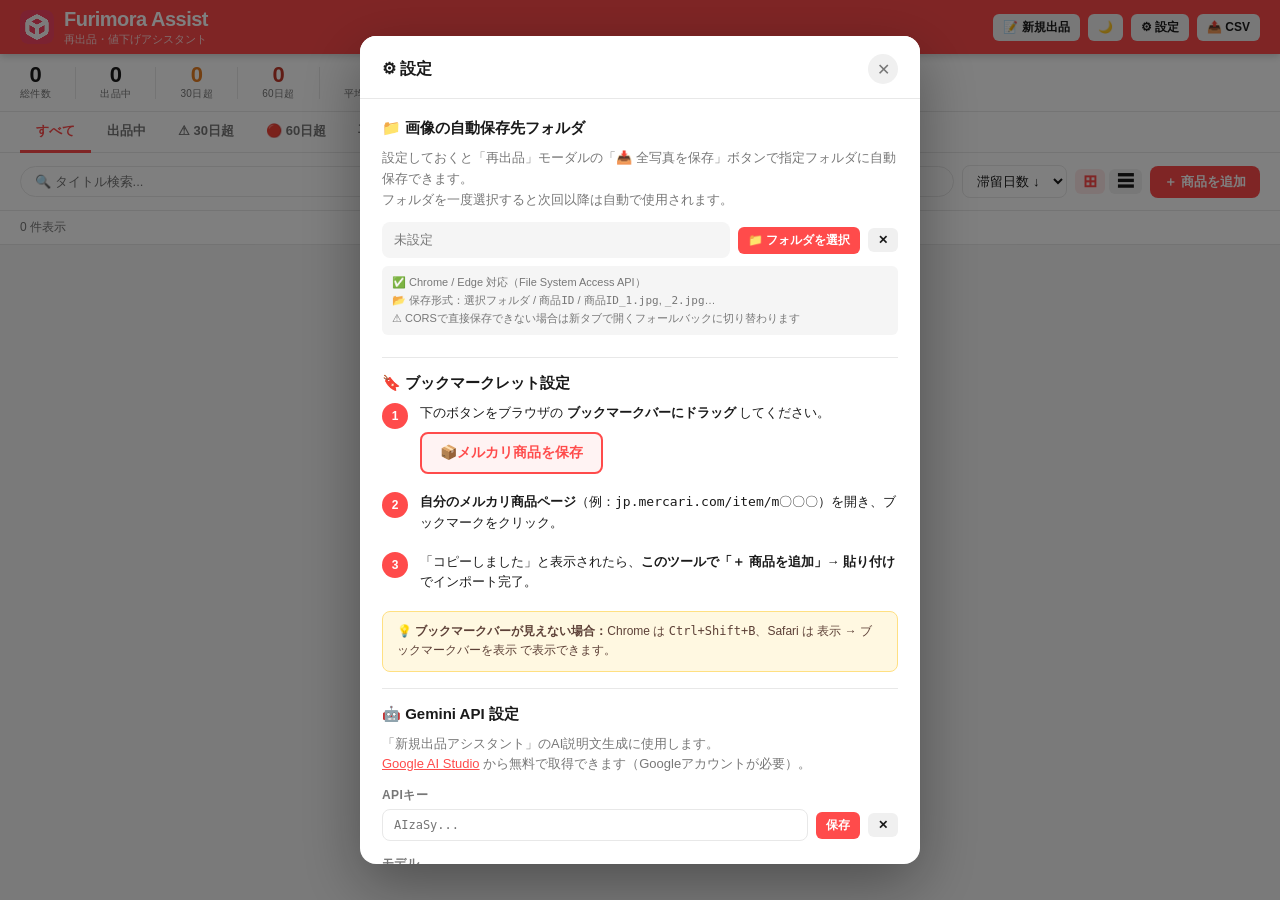
==== index.html @ 97c2056f "初回デプロイ" ====
<!DOCTYPE html>
<html lang="ja">
<head>
<meta charset="UTF-8">
<meta name="viewport" content="width=device-width, initial-scale=1.0">
<link rel="manifest" href="manifest.json">
<meta name="theme-color" content="#E94141">
<meta name="apple-mobile-web-app-capable" content="yes">
<meta name="apple-mobile-web-app-status-bar-style" content="black-translucent">
<meta name="apple-mobile-web-app-title" content="フリモラ">
<link rel="apple-touch-icon" href="icons/icon-192.png">
<title>Furimora Assist | 再出品・値下げアシスタント</title>
<link rel="icon" href="[data-uri]">
<style>
:root {
  --primary: #FF4B4B;
  --primary-dark: #D93636;
  --bg: #F5F5F5;
  --card-bg: #FFFFFF;
  --text: #1A1A1A;
  --text-muted: #777;
  --border: #E8E8E8;
  --success: #27AE60;
  --warning: #E67E22;
  --danger: #C0392B;
  --info: #2980B9;
}
*, *::before, *::after { box-sizing: border-box; margin: 0; padding: 0; }
body {
  font-family: -apple-system, BlinkMacSystemFont, 'Segoe UI', 'Hiragino Sans', 'Noto Sans JP', sans-serif;
  background: var(--bg);
  color: var(--text);
  min-height: 100vh;
  font-size: 14px;
}

/* ── Header ── */
.header {
  background: var(--primary);
  color: white;
  height: 54px;
  padding: 0 20px;
  display: flex;
  align-items: center;
  justify-content: space-between;
  position: sticky;
  top: 0;
  z-index: 100;
  box-shadow: 0 2px 8px rgba(0,0,0,0.2);
}
.header-left { display: flex; align-items: center; gap: 10px; }
.header-logo { font-size: 20px; font-weight: 900; letter-spacing: -0.5px; }
.header-sub { font-size: 11px; opacity: 0.8; margin-top: 1px; }
.header-right { display: flex; gap: 8px; }

/* ── Stats bar ── */
.stats-bar {
  background: white;
  border-bottom: 1px solid var(--border);
  padding: 10px 20px;
  display: flex;
  gap: 24px;
  flex-wrap: wrap;
  align-items: center;
}
.stat { display: flex; flex-direction: column; align-items: center; gap: 1px; }
.stat-val { font-size: 22px; font-weight: 800; line-height: 1; }
.stat-val.ok { color: var(--text); }
.stat-val.warn { color: var(--warning); }
.stat-val.danger { color: var(--danger); }
.stat-lbl { font-size: 10px; color: var(--text-muted); text-transform: uppercase; letter-spacing: 0.4px; }
.stats-divider { width: 1px; height: 32px; background: var(--border); }

/* ── Toolbar ── */
.toolbar {
  padding: 12px 20px;
  display: flex;
  gap: 8px;
  flex-wrap: wrap;
  align-items: center;
  background: white;
  border-bottom: 1px solid var(--border);
}
.search-input {
  flex: 1;
  min-width: 180px;
  padding: 7px 14px;
  border: 1px solid var(--border);
  border-radius: 20px;
  font-size: 13px;
  outline: none;
  transition: border-color 0.2s;
}
.search-input:focus { border-color: var(--primary); }
select.filter {
  padding: 7px 10px;
  border: 1px solid var(--border);
  border-radius: 8px;
  font-size: 13px;
  background: white;
  cursor: pointer;
  outline: none;
  color: var(--text);
}

/* ── Buttons ── */
.btn {
  padding: 7px 14px;
  border: none;
  border-radius: 8px;
  font-size: 13px;
  font-weight: 600;
  cursor: pointer;
  display: inline-flex;
  align-items: center;
  gap: 5px;
  transition: opacity 0.15s, transform 0.1s;
  white-space: nowrap;
}
.btn:active { transform: scale(0.97); }
.btn-primary { background: var(--primary); color: white; }
.btn-primary:hover { background: var(--primary-dark); }
.btn-ghost { background: #F0F0F0; color: var(--text); }
.btn-ghost:hover { background: #E4E4E4; }
.btn-success { background: var(--success); color: white; }
.btn-warning { background: var(--warning); color: white; }
.btn-sm { padding: 5px 10px; font-size: 12px; border-radius: 6px; }
.btn-xs { padding: 3px 8px; font-size: 11px; border-radius: 5px; }

/* ── Grid ── */
.items-wrap { padding: 16px 20px; }
.items-grid {
  display: grid;
  grid-template-columns: repeat(auto-fill, minmax(300px, 1fr));
  gap: 14px;
}

/* ── Card ── */
.card {
  background: white;
  border-radius: 12px;
  border: 1px solid var(--border);
  overflow: hidden;
  transition: box-shadow 0.2s, transform 0.15s;
}
.card:hover { box-shadow: 0 4px 18px rgba(0,0,0,0.1); transform: translateY(-2px); }
.card.stale-30 { border-left: 4px solid var(--warning); }
.card.stale-60 { border-left: 4px solid var(--danger); }
.card.sold { opacity: 0.55; }

.card-thumb {
  width: 100%;
  height: 130px;
  object-fit: cover;
  display: block;
  background: #EEE;
}
.card-thumb-placeholder {
  width: 100%;
  height: 130px;
  display: flex;
  align-items: center;
  justify-content: center;
  font-size: 36px;
  background: linear-gradient(135deg,#F5F5F5,#E8E8E8);
  color: #CCC;
}
.card-body { padding: 12px 14px; }
.card-title {
  font-size: 13px;
  font-weight: 700;
  line-height: 1.45;
  margin-bottom: 8px;
  display: -webkit-box;
  -webkit-line-clamp: 2;
  -webkit-box-orient: vertical;
  overflow: hidden;
}
.card-row { display: flex; align-items: center; gap: 6px; margin-bottom: 6px; }
.card-price { font-size: 20px; font-weight: 800; color: var(--primary); }
.card-orig-price { font-size: 11px; color: var(--text-muted); text-decoration: line-through; }
.card-price-drop {
  font-size: 11px;
  background: #FFF0F0;
  color: var(--primary);
  padding: 1px 6px;
  border-radius: 4px;
  font-weight: 600;
}
.days-badge {
  margin-left: auto;
  font-size: 11px;
  padding: 2px 8px;
  border-radius: 10px;
  font-weight: 600;
  background: #F0F0F0;
  color: var(--text-muted);
}
.days-badge.warn { background: #FFF3E0; color: var(--warning); }
.days-badge.danger { background: #FFEBEE; color: var(--danger); }

.card-tags { display: flex; gap: 5px; flex-wrap: wrap; margin-bottom: 10px; }
.tag {
  font-size: 10px;
  padding: 2px 7px;
  border-radius: 4px;
  font-weight: 600;
  max-width: 130px;
  overflow: hidden;
  text-overflow: ellipsis;
  white-space: nowrap;
}
.tag-cat { background: #EEF2FF; color: #4338CA; }
.tag-cond { background: #F0FDF4; color: #166534; }
.tag-relist { background: #FFF7ED; color: #C2410C; }
.tag-sold { background: #F0F0F0; color: #666; }

.card-actions {
  display: flex;
  gap: 6px;
  padding-top: 10px;
  border-top: 1px solid var(--border);
}

/* ── Modal ── */
.overlay {
  position: fixed;
  inset: 0;
  background: rgba(0,0,0,0.5);
  z-index: 200;
  display: flex;
  align-items: center;
  justify-content: center;
  padding: 16px;
  opacity: 0;
  pointer-events: none;
  transition: opacity 0.2s;
}
.overlay.open { opacity: 1; pointer-events: all; }
.modal {
  background: white;
  border-radius: 16px;
  width: 100%;
  max-width: 600px;
  max-height: 92vh;
  overflow-y: auto;
  box-shadow: 0 20px 60px rgba(0,0,0,0.35);
  transform: translateY(12px) scale(0.98);
  transition: transform 0.2s;
}
.overlay.open .modal { transform: none; }
.modal-hd {
  padding: 18px 22px 14px;
  border-bottom: 1px solid var(--border);
  display: flex;
  align-items: center;
  justify-content: space-between;
  position: sticky;
  top: 0;
  background: white;
  z-index: 1;
}
.modal-title { font-size: 16px; font-weight: 800; }
.modal-close {
  width: 30px; height: 30px;
  border: none;
  background: #F0F0F0;
  border-radius: 50%;
  cursor: pointer;
  font-size: 16px;
  display: flex;
  align-items: center;
  justify-content: center;
  color: var(--text-muted);
  transition: background 0.15s;
}
.modal-close:hover { background: #DDD; }
.modal-body { padding: 20px 22px; }
.modal-ft {
  padding: 14px 22px;
  border-top: 1px solid var(--border);
  display: flex;
  gap: 8px;
  justify-content: flex-end;
}

/* ── Copy field ── */
.copy-field { margin-bottom: 14px; }
.copy-lbl {
  font-size: 11px;
  font-weight: 700;
  color: var(--text-muted);
  text-transform: uppercase;
  letter-spacing: 0.5px;
  margin-bottom: 5px;
  display: flex;
  align-items: center;
  gap: 8px;
}
.copy-row { display: flex; gap: 8px; align-items: flex-start; }
.copy-text {
  flex: 1;
  padding: 8px 11px;
  background: #F7F7F7;
  border: 1px solid var(--border);
  border-radius: 8px;
  font-size: 13px;
  line-height: 1.5;
  white-space: pre-wrap;
  word-break: break-word;
  max-height: 130px;
  overflow-y: auto;
  font-family: inherit;
}
.copy-btn {
  padding: 7px 12px;
  background: var(--primary);
  color: white;
  border: none;
  border-radius: 8px;
  font-size: 12px;
  font-weight: 700;
  cursor: pointer;
  flex-shrink: 0;
  transition: background 0.2s;
}
.copy-btn:hover { background: var(--primary-dark); }
.copy-btn.done { background: var(--success); }

/* ── Price calc ── */
.price-calc-box {
  background: #FFF5F5;
  border: 1px solid #FFD5D5;
  border-radius: 12px;
  padding: 16px;
  margin-bottom: 16px;
  text-align: center;
}
.price-current { font-size: 13px; color: var(--text-muted); margin-bottom: 4px; }
.price-new-display { font-size: 36px; font-weight: 900; color: var(--primary); margin-bottom: 12px; }
.price-presets { display: flex; gap: 6px; justify-content: center; flex-wrap: wrap; margin-bottom: 12px; }
.preset-btn {
  padding: 5px 12px;
  border: 2px solid var(--border);
  border-radius: 6px;
  background: white;
  font-size: 12px;
  font-weight: 700;
  cursor: pointer;
  transition: all 0.15s;
}
.preset-btn:hover, .preset-btn.active { border-color: var(--primary); color: var(--primary); background: #FFF0F0; }
.price-custom-row { display: flex; gap: 8px; align-items: center; justify-content: center; margin-bottom: 10px; }
.price-input {
  width: 100px;
  padding: 7px 10px;
  border: 1px solid var(--border);
  border-radius: 8px;
  font-size: 14px;
  text-align: center;
  outline: none;
}
.price-input:focus { border-color: var(--primary); }
.price-type-toggle { display: flex; border: 1px solid var(--border); border-radius: 8px; overflow: hidden; }
.type-btn {
  padding: 7px 14px;
  border: none;
  background: white;
  font-size: 12px;
  font-weight: 600;
  cursor: pointer;
  color: var(--text-muted);
}
.type-btn.active { background: var(--primary); color: white; }

/* ── Price history ── */
.ph-title { font-size: 12px; font-weight: 700; color: var(--text-muted); text-transform: uppercase; margin-bottom: 8px; }
.ph-item {
  display: flex;
  align-items: center;
  gap: 10px;
  padding: 6px 0;
  border-bottom: 1px solid var(--border);
  font-size: 12px;
}
.ph-item:last-child { border-bottom: none; }
.ph-price { font-weight: 700; color: var(--text); min-width: 70px; }
.ph-note { color: var(--text-muted); flex: 1; }
.ph-date { color: var(--text-muted); font-size: 11px; }

/* ── Import area ── */
.import-area {
  width: 100%;
  min-height: 110px;
  padding: 10px;
  border: 2px dashed var(--border);
  border-radius: 8px;
  font-size: 12px;
  font-family: monospace;
  resize: vertical;
  outline: none;
  transition: border-color 0.2s;
  background: #FAFAFA;
}
.import-area:focus { border-color: var(--primary); }

/* ── Bookmarklet ── */
.bm-steps { counter-reset: step; }
.bm-step { display: flex; gap: 12px; margin-bottom: 18px; align-items: flex-start; }
.bm-num {
  width: 26px; height: 26px;
  background: var(--primary);
  color: white;
  border-radius: 50%;
  display: flex;
  align-items: center;
  justify-content: center;
  font-size: 12px;
  font-weight: 800;
  flex-shrink: 0;
}
.bm-content { flex: 1; }
.bm-content p { font-size: 13px; line-height: 1.6; }
.bm-link {
  display: inline-block;
  margin-top: 8px;
  padding: 10px 18px;
  background: #FFF3F3;
  border: 2px solid var(--primary);
  border-radius: 8px;
  color: var(--primary);
  font-weight: 800;
  font-size: 14px;
  text-decoration: none;
  cursor: grab;
}
.bm-link:active { cursor: grabbing; }
.bm-tip {
  background: #FFF8E1;
  border: 1px solid #FFE082;
  border-radius: 8px;
  padding: 10px 14px;
  font-size: 12px;
  color: #5D4037;
  margin-top: 14px;
  line-height: 1.6;
}

/* ── Empty state ── */
.empty {
  grid-column: 1 / -1;
  text-align: center;
  padding: 64px 20px;
  color: var(--text-muted);
}
.empty-icon { font-size: 52px; margin-bottom: 16px; }
.empty-title { font-size: 18px; font-weight: 700; color: var(--text); margin-bottom: 8px; }
.empty-desc { font-size: 13px; line-height: 1.7; }

/* ── Toast ── */
.toast {
  position: fixed;
  bottom: 24px;
  right: 24px;
  background: #1A1A1A;
  color: white;
  padding: 11px 18px;
  border-radius: 8px;
  font-size: 13px;
  font-weight: 600;
  z-index: 9999;
  opacity: 0;
  transform: translateY(8px);
  transition: all 0.2s;
  pointer-events: none;
}
.toast.show { opacity: 1; transform: translateY(0); }

/* ── Tab filter ── */
.tab-bar {
  padding: 0 20px;
  background: white;
  border-bottom: 1px solid var(--border);
  display: flex;
  gap: 0;
}
.tab-btn {
  padding: 10px 16px;
  border: none;
  border-bottom: 3px solid transparent;
  background: none;
  font-size: 13px;
  font-weight: 600;
  cursor: pointer;
  color: var(--text-muted);
  margin-bottom: -1px;
  transition: color 0.15s;
}
.tab-btn.active { color: var(--primary); border-bottom-color: var(--primary); }

/* ── Section heading ── */
.section-info {
  padding: 8px 20px;
  font-size: 12px;
  color: var(--text-muted);
  border-bottom: 1px solid var(--border);
  background: white;
}

/* note input */
.note-input {
  width: 100%;
  padding: 8px 11px;
  border: 1px solid var(--border);
  border-radius: 8px;
  font-size: 13px;
  resize: vertical;
  min-height: 56px;
  font-family: inherit;
  outline: none;
}
.note-input:focus { border-color: var(--primary); }
.form-group { margin-bottom: 14px; }
.form-label { font-size: 12px; font-weight: 700; color: var(--text-muted); margin-bottom: 5px; text-transform: uppercase; letter-spacing: 0.4px; }
.form-input {
  width: 100%;
  padding: 8px 11px;
  border: 1px solid var(--border);
  border-radius: 8px;
  font-size: 13px;
  outline: none;
  font-family: inherit;
}
.form-input:focus { border-color: var(--primary); }
hr.divider { border: none; border-top: 1px solid var(--border); margin: 16px 0; }

/* image gallery in relist modal */
.img-gallery { display: flex; gap: 8px; flex-wrap: wrap; margin-top: 6px; }
.img-gallery a { display: block; }
.img-gallery img { width: 64px; height: 64px; object-fit: cover; border-radius: 6px; border: 1px solid var(--border); }

@media (max-width: 560px) {
  .items-grid { grid-template-columns: 1fr; }
  .stats-bar { gap: 12px; }
  .toolbar { padding: 10px; gap: 6px; }
  .header-logo { font-size: 16px; }
}

/* ── New Listing Assistant ── */
.schedule-table {
  width: 100%;
  border-collapse: collapse;
  font-size: 12px;
  margin-top: 8px;
}
.schedule-table th {
  background: #F5F5F5;
  padding: 7px 10px;
  text-align: left;
  font-size: 11px;
  color: var(--text-muted);
  font-weight: 700;
  text-transform: uppercase;
  letter-spacing: 0.3px;
  border-bottom: 2px solid var(--border);
}
.schedule-table td {
  padding: 7px 10px;
  border-bottom: 1px solid var(--border);
}
.schedule-table tr:last-child td { border-bottom: none; }
.schedule-table tr.sched-start td { background: #F0FDF4; }
.schedule-table tr.sched-min td { background: #FFF0F0; }
.sched-price { font-weight: 700; color: var(--primary); }
.profit-box {
  background: #F0FDF4;
  border: 1px solid #BBF7D0;
  border-radius: 10px;
  padding: 12px 14px;
  margin-top: 10px;
}
.profit-row {
  display: flex;
  justify-content: space-between;
  align-items: center;
  font-size: 13px;
  margin-bottom: 6px;
}
.profit-row:last-child { margin-bottom: 0; }
.profit-lbl { color: var(--text-muted); }
.profit-val { font-weight: 700; }
.profit-val.pos { color: var(--success); }
.profit-val.neg { color: var(--danger); }
.nl-section-title {
  font-size: 14px;
  font-weight: 800;
  margin-bottom: 12px;
  padding-bottom: 8px;
  border-bottom: 1px solid var(--border);
}
.ai-btn {
  background: linear-gradient(135deg, #4285F4, #0F9D58);
  color: white;
  border: none;
  border-radius: 8px;
  padding: 9px 18px;
  font-size: 13px;
  font-weight: 700;
  cursor: pointer;
  display: inline-flex;
  align-items: center;
  gap: 6px;
  transition: opacity 0.15s;
}
.ai-btn:hover { opacity: 0.88; }
.ai-btn:disabled { opacity: 0.5; cursor: not-allowed; }
.ai-spinner {
  width: 13px; height: 13px;
  border: 2px solid rgba(255,255,255,0.35);
  border-top-color: white;
  border-radius: 50%;
  display: inline-block;
  animation: spin 0.7s linear infinite;
}
@keyframes spin { to { transform: rotate(360deg); } }

/* ══ Dark mode ══════════════════════════════ */
body.dark {
  --bg: #111827; --card-bg: #1F2937; --text: #F3F4F6;
  --text-muted: #9CA3AF; --border: #374151;
  --success: #34D399; --warning: #FBBF24; --danger: #F87171; --info: #60A5FA;
}
body.dark .header { background: #1a2744; }
body.dark .stats-bar,body.dark .tab-bar { background: #1F2937; border-bottom-color: #374151; }
body.dark .toolbar,body.dark .section-info { background: #111827; border-bottom-color: #374151; }
body.dark .card { background: var(--card-bg); border-color: var(--border); }
body.dark .card:hover { box-shadow: 0 4px 18px rgba(0,0,0,0.5); }
body.dark .card-thumb-placeholder { background: linear-gradient(135deg,#1F2937,#374151); color: #6B7280; }
body.dark .modal { background: var(--card-bg); color: var(--text); }
body.dark .modal-hd,body.dark .modal-ft { background: #253048; border-color: var(--border); }
body.dark .form-input,body.dark .note-input,body.dark .import-area,
body.dark .search-input,body.dark .filter,body.dark .copy-field,body.dark .copy-text
  { background: #111827; color: var(--text); border-color: var(--border); }
body.dark .form-label,body.dark .stat-lbl { color: var(--text-muted); }
body.dark .schedule-table th { background: #253048; color: var(--text-muted); border-bottom-color: var(--border); }
body.dark .schedule-table td { border-bottom-color: var(--border); }
body.dark .schedule-table tr.sched-start td { background: rgba(20,83,45,0.4); }
body.dark .schedule-table tr.sched-min td { background: rgba(127,29,29,0.4); }
body.dark .profit-box { background: rgba(20,83,45,0.3); border-color: #166534; }
body.dark .tab-btn { color: var(--text-muted); }
body.dark .tab-btn.active { color: var(--primary); border-bottom-color: var(--primary); }
body.dark .days-badge { background: #374151; color: var(--text-muted); }
body.dark .days-badge.warn { background: rgba(251,191,36,0.15); color: var(--warning); }
body.dark .days-badge.danger { background: rgba(248,113,113,0.15); color: var(--danger); }
body.dark .preset-btn { background: #374151; color: var(--text); border-color: var(--border); }
body.dark .preset-btn.active { background: var(--primary); color: white; }
body.dark .nl-template-preview { background: #253048; color: var(--text-muted); }
body.dark .card-menu { background: var(--card-bg); border-color: var(--border); }
body.dark .divider { border-color: var(--border); }

/* btn-ghost: 全体（ツールバー・モーダル内） */
body.dark .btn-ghost {
  background: #2D3748;
  color: #E2E8F0;
}
body.dark .btn-ghost:hover { background: #3D4A5C; }

/* btn-ghost: ヘッダー内（濃い背景の上） */
body.dark .header .btn-ghost {
  background: rgba(255,255,255,0.12);
  color: white;
}
body.dark .header .btn-ghost:hover { background: rgba(255,255,255,0.22); }

/* モーダル閉じるボタン */
body.dark .modal-close { color: var(--text-muted); }
body.dark .modal-close:hover { background: #374151; color: var(--text); }

/* テキストエリア */
body.dark textarea { background: #111827; color: var(--text); border-color: var(--border); }

/* タグ */
body.dark .tag { background: #2D3748; color: #CBD5E0; }
body.dark .tag-cat { background: #1E3A5F; color: #93C5FD; }
body.dark .tag-cond { background: #2D3748; color: #CBD5E0; }
body.dark .tag-sold { background: rgba(127,29,29,0.4); color: #FCA5A5; }
body.dark .tag-relist { background: rgba(20,83,45,0.4); color: #86EFAC; }

/* カードタイトル・価格 */
body.dark .card-title { color: var(--text); }
body.dark .card-price { color: var(--primary) !important; }
body.dark .card-orig-price { color: var(--text-muted); }

/* セクションタイトル・各ラベル */
body.dark .nl-section-title { color: var(--text); border-bottom-color: var(--border); }
body.dark .stat-lbl { color: var(--text-muted); }
body.dark .stats-divider { background: var(--border); }

/* モーダル本文テキスト */
body.dark .modal-body p,
body.dark .modal-body label,
body.dark .modal-body small { color: var(--text-muted); }

/* スケジュールヒント */
body.dark #nl-schedule-hint { color: var(--text-muted); }
body.dark .schedule-table td { color: var(--text); }
body.dark .sched-price { color: var(--primary); }

/* 検索バー プレースホルダー */
body.dark .search-input::placeholder { color: #6B7280; }
body.dark .form-input::placeholder,
body.dark .note-input::placeholder,
body.dark textarea::placeholder { color: #6B7280; }

/* 空の状態テキスト */
body.dark .empty-title { color: var(--text); }
body.dark .empty-desc { color: var(--text-muted); }

/* ══ List view ══════════════════════════════ */
.items-list { display: flex; flex-direction: column; gap: 6px; }
.items-list .card { display: grid; grid-template-columns: 76px 1fr; border-radius: 10px; }
.items-list .card:hover { transform: none; box-shadow: 0 2px 8px rgba(0,0,0,0.08); }
.items-list .card-thumb,
.items-list .card-thumb-placeholder { width: 76px; height: 76px; border-radius: 10px 0 0 10px; }
.items-list .card-body { padding: 8px 12px; display: flex; align-items: center; gap: 10px; }
.items-list .card-title { flex: 1; -webkit-line-clamp: 1; margin-bottom: 0; min-width: 0; }
.items-list .card-row,.items-list .card-tags { margin-bottom: 0; }
.view-active { background: rgba(255,75,75,0.12) !important; color: var(--primary) !important; }
body.dark .view-active { background: rgba(255,75,75,0.22) !important; }

/* ══ Responsive / Mobile ════════════════════ */
@media (max-width: 768px) {
  .header { height: auto; padding: 8px 12px; flex-wrap: wrap; gap: 6px; }
  .header-right { gap: 3px; flex-wrap: wrap; }
  .header-right .btn-sm { padding: 5px 7px; font-size: 11px; }
  .header-logo { font-size: 16px; }
  .header-sub { font-size: 10px; }
  .stats-bar { padding: 8px 12px; gap: 10px; }
  .stat-val { font-size: 20px; }
  .tab-bar { gap: 0; padding: 0 6px; overflow-x: auto; }
  .tab-btn { padding: 10px 8px; font-size: 12px; white-space: nowrap; }
  .toolbar { padding: 8px 12px; flex-wrap: wrap; gap: 6px; }
  .search-input { min-width: 0; flex: 1; }
  .items-wrap { padding: 10px; }
  .items-grid { grid-template-columns: repeat(auto-fill, minmax(160px, 1fr)); gap: 8px; }
  .card-thumb,.card-thumb-placeholder { height: 100px; }
  .overlay { padding: 8px; align-items: flex-end; }
  .modal { width: 100%; max-height: 92vh; border-radius: 16px 16px 0 0; }
  .modal-body { max-height: calc(92vh - 130px); overflow-y: auto; }
  .card-actions { flex-wrap: wrap; gap: 4px; }
  .btn-primary.btn-sm,.btn-warning.btn-sm { flex: 1; justify-content: center; }
}
@media (max-width: 480px) {
  .items-grid { grid-template-columns: 1fr 1fr; gap: 8px; }
  .card-thumb,.card-thumb-placeholder { height: 90px; }
  .stat-val { font-size: 18px; }
  .header-sub { display: none; }
}
</style>
</head>
<body>

<!-- Header -->
<header class="header">
  <div class="header-left">
    <img src="[data-uri]" style="width:34px;height:34px;border-radius:8px;flex-shrink:0">
    <div>
      <div class="header-logo">Furimora Assist</div>
      <div class="header-sub">再出品・値下げアシスタント</div>
    </div>
  </div>
  <div class="header-right">
    <button class="btn btn-ghost btn-sm" onclick="openNewListing()">📝 新規出品</button>
    <button class="btn btn-ghost btn-sm" id="dark-toggle-btn" onclick="toggleDarkMode()" title="ダークモード切替">🌙</button>
    <button class="btn btn-ghost btn-sm" onclick="openModal('modal-settings')" title="設定">⚙ 設定</button>
    <button class="btn btn-ghost btn-sm" onclick="exportCSV()" title="CSVエクスポート">📤 CSV</button>
  </div>
</header>

<!-- Stats bar -->
<div class="stats-bar" id="stats-bar">
  <div class="stat"><div class="stat-val ok" id="st-total">0</div><div class="stat-lbl">総件数</div></div>
  <div class="stats-divider"></div>
  <div class="stat"><div class="stat-val ok" id="st-active">0</div><div class="stat-lbl">出品中</div></div>
  <div class="stats-divider"></div>
  <div class="stat"><div class="stat-val warn" id="st-warn">0</div><div class="stat-lbl">30日超</div></div>
  <div class="stats-divider"></div>
  <div class="stat"><div class="stat-val danger" id="st-danger">0</div><div class="stat-lbl">60日超</div></div>
  <div class="stats-divider"></div>
  <div class="stat"><div class="stat-val ok" id="st-avg">-</div><div class="stat-lbl">平均滞留日</div></div>
</div>

<!-- Tab filter -->
<div class="tab-bar">
  <button class="tab-btn active" data-tab="all" onclick="switchTab(this)">すべて</button>
  <button class="tab-btn" data-tab="active" onclick="switchTab(this)">出品中</button>
  <button class="tab-btn" data-tab="warn" onclick="switchTab(this)">⚠ 30日超</button>
  <button class="tab-btn" data-tab="danger" onclick="switchTab(this)">🔴 60日超</button>
  <button class="tab-btn" data-tab="relisted" onclick="switchTab(this)">再出品済</button>
  <button class="tab-btn" data-tab="sold" onclick="switchTab(this)">売却済</button>
</div>

<!-- Toolbar -->
<div class="toolbar">
  <input type="search" class="search-input" id="search" placeholder="🔍 タイトル検索..." oninput="render()">
  <select class="filter" id="sort" onchange="render()">
    <option value="days-desc">滞留日数 ↓</option>
    <option value="days-asc">滞留日数 ↑</option>
    <option value="price-desc">価格 ↓</option>
    <option value="price-asc">価格 ↑</option>
    <option value="reg-desc">登録日 ↓</option>
    <option value="reg-asc">登録日 ↑</option>
  </select>
  <div style="display:flex;gap:4px">
    <button class="btn btn-ghost btn-sm" id="view-grid-btn" onclick="setViewMode('grid')" title="グリッド表示" style="font-size:17px;padding:4px 8px;line-height:1">⊞</button>
    <button class="btn btn-ghost btn-sm" id="view-list-btn" onclick="setViewMode('list')" title="リスト表示" style="font-size:17px;padding:4px 8px;line-height:1">☰</button>
  </div>
  <button class="btn btn-primary" onclick="openModal('modal-import')">＋ 商品を追加</button>
</div>

<!-- Section info -->
<div class="section-info" id="section-info"></div>

<!-- Items grid -->
<div class="items-wrap">
  <div class="items-grid" id="items-grid"></div>
</div>

<!-- ══════════════════════════════════════════
     Modal: 設定（ダウンロード先 + ブックマークレット）
════════════════════════════════════════════ -->
<div class="overlay" id="modal-settings">
  <div class="modal" style="max-width:560px">
    <div class="modal-hd">
      <span class="modal-title">⚙ 設定</span>
      <button class="modal-close" onclick="closeModal('modal-settings')">✕</button>
    </div>
    <div class="modal-body">

      <!-- ── 画像保存先フォルダ ── -->
      <div style="margin-bottom:22px">
        <div style="font-size:15px;font-weight:800;margin-bottom:10px">📁 画像の自動保存先フォルダ</div>
        <p style="font-size:13px;color:var(--text-muted);margin-bottom:12px;line-height:1.6">
          設定しておくと「再出品」モーダルの「📥 全写真を保存」ボタンで指定フォルダに自動保存できます。<br>
          フォルダを一度選択すると次回以降は自動で使用されます。
        </p>
        <div style="display:flex;align-items:center;gap:8px;margin-bottom:8px">
          <div id="dl-dir-name" style="flex:1;padding:8px 12px;background:#F5F5F5;border-radius:8px;font-size:13px;color:var(--text-muted);min-height:36px;display:flex;align-items:center">未設定</div>
          <button class="btn btn-primary btn-sm" onclick="pickDownloadDir()">📁 フォルダを選択</button>
          <button class="btn btn-ghost btn-sm" onclick="clearDownloadDir()" title="リセット">✕</button>
        </div>
        <div style="font-size:11px;color:var(--text-muted);line-height:1.6;padding:8px 10px;background:#F5F5F5;border-radius:6px">
          ✅ Chrome / Edge 対応（File System Access API）<br>
          📂 保存形式：選択フォルダ / <code>商品ID</code> / <code>商品ID_1.jpg</code>, <code>_2.jpg</code>…<br>
          ⚠ CORSで直接保存できない場合は新タブで開くフォールバックに切り替わります
        </div>
      </div>

      <hr class="divider">

      <!-- ── ブックマークレット ── -->
      <div>
        <div style="font-size:15px;font-weight:800;margin-bottom:10px">🔖 ブックマークレット設定</div>
        <div class="bm-steps">
          <div class="bm-step">
            <div class="bm-num">1</div>
            <div class="bm-content">
              <p>下のボタンをブラウザの <strong>ブックマークバーにドラッグ</strong> してください。</p>
              <a class="bm-link" id="bm-link" href="#">📦メルカリ商品を保存</a>
            </div>
          </div>
          <div class="bm-step">
            <div class="bm-num">2</div>
            <div class="bm-content">
              <p><strong>自分のメルカリ商品ページ</strong>（例：<code>jp.mercari.com/item/m〇〇〇</code>）を開き、ブックマークをクリック。</p>
            </div>
          </div>
          <div class="bm-step">
            <div class="bm-num">3</div>
            <div class="bm-content">
              <p>「コピーしました」と表示されたら、<strong>このツールで「＋ 商品を追加」→ 貼り付け</strong> でインポート完了。</p>
            </div>
          </div>
        </div>
        <div class="bm-tip">
          💡 <strong>ブックマークバーが見えない場合：</strong>Chrome は <kbd>Ctrl+Shift+B</kbd>、Safari は 表示 → ブックマークバーを表示 で表示できます。
        </div>
      </div>

      <hr class="divider">

      <!-- ── Gemini API キー ── -->
      <div>
        <div style="font-size:15px;font-weight:800;margin-bottom:10px">🤖 Gemini API 設定</div>
        <p style="font-size:13px;color:var(--text-muted);margin-bottom:12px;line-height:1.6">
          「新規出品アシスタント」のAI説明文生成に使用します。<br>
          <a href="https://aistudio.google.com/app/apikey" target="_blank" style="color:var(--primary)">Google AI Studio</a> から無料で取得できます（Googleアカウントが必要）。
        </p>
        <div class="form-group">
          <div class="form-label">APIキー</div>
          <div style="display:flex;gap:8px;align-items:center">
            <input class="form-input" id="gemini-key-input" type="password" placeholder="AIzaSy..." style="flex:1;font-family:monospace;font-size:12px">
            <button class="btn btn-primary btn-sm" onclick="saveGeminiKey()">保存</button>
            <button class="btn btn-ghost btn-sm" onclick="clearGeminiKey()" title="削除">✕</button>
          </div>
          <div id="gemini-key-status" style="font-size:11px;color:var(--text-muted);margin-top:6px"></div>
        </div>
        <div class="form-group">
          <div class="form-label">モデル</div>
          <div style="display:flex;gap:8px;align-items:center;flex-wrap:wrap">
            <select class="form-input" id="gemini-model-select" onchange="onGeminiModelSelectChange()" style="flex:1;min-width:200px">
              <option value="gemini-2.5-flash-lite">gemini-2.5-flash-lite（安定・推奨）</option>
              <option value="gemini-3-flash-preview">gemini-3-flash-preview（Gemini 3 Flash）</option>
              <option value="gemini-1.5-flash">gemini-1.5-flash（旧・安定）</option>
              <option value="custom">カスタム入力…</option>
            </select>
            <button class="btn btn-ghost btn-sm" onclick="saveGeminiModel()">保存</button>
          </div>
          <div id="gemini-model-custom-wrap" style="display:none;margin-top:8px">
            <input class="form-input" id="gemini-model-custom" placeholder="例: gemini-3-flash-preview" style="font-family:monospace;font-size:12px">
          </div>
          <div id="gemini-model-status" style="font-size:11px;color:var(--text-muted);margin-top:6px"></div>
        </div>
      </div>

    </div>
    <div class="modal-ft">
      <button class="btn btn-primary" onclick="closeModal('modal-settings')">閉じる</button>
    </div>
  </div>
</div>

<!-- ══════════════════════════════════════════
     Modal: 商品を追加（インポート）
════════════════════════════════════════════ -->
<div class="overlay" id="modal-import">
  <div class="modal">
    <div class="modal-hd">
      <span class="modal-title">＋ 商品を追加</span>
      <button class="modal-close" onclick="closeModal('modal-import')">✕</button>
    </div>
    <div class="modal-body">
      <p style="font-size:13px;margin-bottom:14px;color:var(--text-muted);">
        ブックマークレットでコピーしたJSONをここに貼り付けるか、手動で入力してください。
      </p>
      <!-- JSON paste -->
      <div class="form-group">
        <div class="form-label">📋 JSONを貼り付け（ブックマークレット使用時）</div>
        <textarea class="import-area" id="import-json" placeholder='{"itemId":"m12345678","title":"商品名", ...}'></textarea>
        <button class="btn btn-ghost btn-sm" style="margin-top:6px" onclick="parseImport()">🔍 JSONを解析して自動入力</button>
      </div>
      <hr class="divider">
      <!-- Manual form -->
      <div class="form-group">
        <div class="form-label">タイトル <span style="color:var(--primary)">*</span></div>
        <input class="form-input" id="imp-title" placeholder="例：スウィングガールズ Blu-ray">
      </div>
      <div style="display:flex;gap:10px;">
        <div class="form-group" style="flex:1">
          <div class="form-label">現在価格（円）<span style="color:var(--primary)">*</span></div>
          <input class="form-input" id="imp-price" type="number" placeholder="3980">
        </div>
        <div class="form-group" style="flex:1">
          <div class="form-label">商品URL</div>
          <input class="form-input" id="imp-url" placeholder="https://jp.mercari.com/item/m...">
        </div>
      </div>
      <div class="form-group">
        <div class="form-label">説明文</div>
        <textarea class="note-input" id="imp-desc" placeholder="商品説明を入力..."></textarea>
      </div>
      <div style="display:flex;gap:10px;">
        <div class="form-group" style="flex:1">
          <div class="form-label">カテゴリ</div>
          <input class="form-input" id="imp-cat" placeholder="例：DVD/ブルーレイ">
        </div>
        <div class="form-group" style="flex:1">
          <div class="form-label">商品状態</div>
          <select class="form-input" id="imp-cond">
            <option value="">選択...</option>
            <option>新品・未使用</option>
            <option>未使用に近い</option>
            <option>目立った傷や汚れなし</option>
            <option>やや傷や汚れあり</option>
            <option>傷や汚れあり</option>
            <option>全体的に状態が悪い</option>
          </select>
        </div>
      </div>
      <div style="display:flex;gap:10px;">
        <div class="form-group" style="flex:1">
          <div class="form-label">配送方法</div>
          <input class="form-input" id="imp-ship" placeholder="例：らくらくメルカリ便">
        </div>
        <div class="form-group" style="flex:1">
          <div class="form-label">発送元</div>
          <input class="form-input" id="imp-from" placeholder="例：大阪府">
        </div>
      </div>
      <div class="form-group">
        <div class="form-label">メモ</div>
        <input class="form-input" id="imp-note" placeholder="内部メモ（表示されません）">
      </div>
    </div>
    <div class="modal-ft">
      <button class="btn btn-ghost" onclick="closeModal('modal-import')">キャンセル</button>
      <button class="btn btn-primary" onclick="saveImport()">✅ 追加する</button>
    </div>
  </div>
</div>

<!-- ══════════════════════════════════════════
     Modal: 再出品アシスタント
════════════════════════════════════════════ -->
<div class="overlay" id="modal-relist">
  <div class="modal">
    <div class="modal-hd">
      <span class="modal-title">🔄 再出品アシスタント</span>
      <button class="modal-close" onclick="closeModal('modal-relist')">✕</button>
    </div>
    <div class="modal-body" id="relist-body">
      <!-- populated by JS -->
    </div>
    <div class="modal-ft">
      <button class="btn btn-ghost" onclick="closeModal('modal-relist')">閉じる</button>
      <button class="btn btn-success" onclick="markRelisted()">✅ 再出品完了としてマーク</button>
    </div>
  </div>
</div>

<!-- ══════════════════════════════════════════
     Modal: 値下げ計算
════════════════════════════════════════════ -->
<div class="overlay" id="modal-price">
  <div class="modal" style="max-width:480px">
    <div class="modal-hd">
      <span class="modal-title">💴 値下げ計算</span>
      <button class="modal-close" onclick="closeModal('modal-price')">✕</button>
    </div>
    <div class="modal-body">
      <div class="price-calc-box">
        <div class="price-current" id="pc-current-lbl">現在価格: ¥---</div>
        <div class="price-new-display" id="pc-new-display">¥---</div>
        <div class="price-presets">
          <button class="preset-btn" onclick="applyPreset(-100)">-100円</button>
          <button class="preset-btn" onclick="applyPreset(-200)">-200円</button>
          <button class="preset-btn" onclick="applyPreset(-500)">-500円</button>
          <button class="preset-btn" onclick="applyPresetPct(-5)">-5%</button>
          <button class="preset-btn" onclick="applyPresetPct(-10)">-10%</button>
          <button class="preset-btn" onclick="applyPresetPct(-20)">-20%</button>
        </div>
        <div class="price-custom-row">
          <div class="price-type-toggle">
            <button class="type-btn active" id="pt-yen" onclick="setPriceType('yen')">円</button>
            <button class="type-btn" id="pt-pct" onclick="setPriceType('pct')">%</button>
          </div>
          <input class="price-input" id="price-input" type="number" placeholder="0" oninput="calcPrice()">
          <span id="pc-unit-lbl" style="font-size:13px;color:var(--text-muted)">円引き</span>
        </div>
        <div id="pc-mercari-fee" style="font-size:11px;color:var(--text-muted)">手数料(10%)引後: ¥---</div>
      </div>
      <!-- note for price change -->
      <div class="form-group">
        <div class="form-label">変更メモ（任意）</div>
        <input class="form-input" id="pc-note" placeholder="例：出品から30日経過">
      </div>
      <!-- price history -->
      <div id="ph-section">
        <div class="ph-title">価格履歴</div>
        <div id="ph-list"></div>
      </div>
    </div>
    <div class="modal-ft">
      <button class="btn btn-ghost" onclick="closeModal('modal-price')">キャンセル</button>
      <button class="btn btn-warning" onclick="applyPriceChange()">💴 この価格を記録</button>
    </div>
  </div>
</div>

<!-- ══════════════════════════════════════════
     Modal: Mercari URL設定
════════════════════════════════════════════ -->
<div class="overlay" id="modal-set-url">
  <div class="modal" style="max-width:440px">
    <div class="modal-hd">
      <span class="modal-title">🔗 Mercari URLを設定</span>
      <button class="modal-close" onclick="closeModal('modal-set-url')">✕</button>
    </div>
    <div class="modal-body">
      <p style="font-size:13px;color:var(--text-muted);margin-bottom:14px">
        メルカリに出品後、商品ページのURLを貼り付けてください。<br>
        <span style="color:var(--info);font-size:11px">※ URLからメルカリIDを抽出し、エントリーが正式IDに昇格します。</span>
      </p>
      <div class="form-group">
        <div class="form-label">メルカリ商品URL <span style="color:var(--primary)">*</span></div>
        <input class="form-input" id="set-url-input" placeholder="https://jp.mercari.com/item/m123456789" type="url">
      </div>
      <div id="set-url-preview" style="font-size:12px;color:var(--text-muted);margin-top:6px;display:none"></div>
    </div>
    <div class="modal-ft">
      <button class="btn btn-ghost" onclick="closeModal('modal-set-url')">キャンセル</button>
      <button class="btn btn-primary" onclick="confirmSetUrl()">✅ 設定する</button>
    </div>
  </div>
</div>

<!-- ══════════════════════════════════════════
     Modal: マージ確認
════════════════════════════════════════════ -->
<div class="overlay" id="modal-merge">
  <div class="modal" style="max-width:440px">
    <div class="modal-hd">
      <span class="modal-title">🔀 下書きデータが見つかりました</span>
      <button class="modal-close" onclick="mergeDecision(false)">✕</button>
    </div>
    <div class="modal-body">
      <div style="background:#F0FDF4;border:1px solid #BBF7D0;border-radius:8px;padding:12px;margin-bottom:14px;font-size:13px">
        <strong>新規出品アシスタントの下書きデータと照合しました。</strong><br>
        価格履歴・値下げスケジュールを引き継いでマージできます。
      </div>
      <div id="merge-info" style="font-size:13px;color:var(--text);margin-bottom:6px"></div>
    </div>
    <div class="modal-ft">
      <button class="btn btn-ghost" onclick="mergeDecision(false)">新規追加（引き継がない）</button>
      <button class="btn btn-primary" onclick="mergeDecision(true)">🔀 マージして下書きを削除</button>
    </div>
  </div>
</div>

<!-- ══════════════════════════════════════════
     Modal: 新規出品アシスタント（タブ式）
════════════════════════════════════════════ -->
<div class="overlay" id="modal-newlisting">
  <div class="modal" style="max-width:600px">
    <div class="modal-hd">
      <span class="modal-title">📝 新規出品アシスタント</span>
      <button class="modal-close" onclick="closeModal('modal-newlisting')">✕</button>
    </div>
    <!-- inner tab bar -->
    <div style="display:flex;border-bottom:2px solid var(--border);background:white;padding:0 16px">
      <button class="tab-btn active" data-nltab="price" onclick="switchNlTab(this)" style="font-size:12px;padding:8px 14px">💰 価格</button>
      <button class="tab-btn" data-nltab="desc" onclick="switchNlTab(this)" style="font-size:12px;padding:8px 14px">📝 説明文</button>
      <button class="tab-btn" data-nltab="sched" onclick="switchNlTab(this)" style="font-size:12px;padding:8px 14px">📅 スケジュール</button>
    </div>
    <div class="modal-body">

      <!-- ═══ TAB: 価格 ═══ -->
      <div id="nltab-price">
        <div class="nl-section-title" style="margin-top:0">🏷 商品情報</div>
        <div class="form-group">
          <div class="form-label">商品タイトル</div>
          <input class="form-input" id="nl-title" placeholder="例：スウィングガールズ Blu-ray" oninput="nlSyncTitle()">
        </div>
        <div style="display:flex;gap:10px">
          <div class="form-group" style="flex:1">
            <div class="form-label">カテゴリ</div>
            <select class="form-input" id="nl-category" onchange="nlCategoryChange()">
              <option value="dvd">🎬 DVD / Blu-ray</option>
              <option value="comic">📚 コミック</option>
              <option value="novel">📖 小説</option>
            </select>
          </div>
          <div class="form-group" style="flex:1">
            <div class="form-label">商品状態</div>
            <select class="form-input" id="nl-condition">
              <option value="">選択...</option>
              <option>未使用に近い</option>
              <option>目立った傷や汚れなし</option>
              <option>やや傷や汚れあり</option>
              <option>傷や汚れあり</option>
              <option>全体的に状態が悪い</option>
            </select>
          </div>
        </div>
        <hr class="divider">
        <div class="nl-section-title">💰 価格・送料</div>
        <div style="display:flex;gap:10px;flex-wrap:wrap">
          <div class="form-group" style="flex:1;min-width:120px">
            <div class="form-label">仕入れ値</div>
            <div style="display:flex;align-items:center;gap:6px">
              <input class="form-input" id="nl-cost" type="number" placeholder="300" min="0" oninput="nlCalc()">
              <span style="font-size:12px;color:var(--text-muted)">円</span>
            </div>
          </div>
          <div class="form-group" style="flex:1;min-width:120px">
            <div class="form-label">最低価格 <span style="color:var(--primary)">*</span></div>
            <div style="display:flex;align-items:center;gap:6px">
              <input class="form-input" id="nl-minprice" type="number" placeholder="800" min="300" oninput="nlCalc()">
              <span style="font-size:12px;color:var(--text-muted)">円</span>
            </div>
          </div>
        </div>
        <div class="form-group">
          <div class="form-label">バッファ（最低価格 ＋ バッファ ＝ 出品開始価格）</div>
          <div style="display:flex;gap:6px;flex-wrap:wrap;margin-bottom:8px" id="nl-buffer-presets">
            <button class="preset-btn" onclick="setNlBuffer(300)">+300円</button>
            <button class="preset-btn active" onclick="setNlBuffer(400)">+400円</button>
            <button class="preset-btn" onclick="setNlBuffer(500)">+500円</button>
            <button class="preset-btn" onclick="setNlBuffer(800)">+800円</button>
          </div>
          <div style="display:flex;align-items:center;gap:8px">
            <span style="font-size:12px;color:var(--text-muted)">カスタム:</span>
            <input class="price-input" id="nl-buffer" type="number" value="400" min="0" style="width:90px" oninput="nlCalcFromInput()">
            <span style="font-size:12px;color:var(--text-muted)">円</span>
          </div>
        </div>
        <div style="display:flex;gap:10px;flex-wrap:wrap">
          <div class="form-group" style="flex:1;min-width:120px">
            <div class="form-label">メルカリ手数料</div>
            <div style="display:flex;align-items:center;gap:6px">
              <input class="price-input" id="nl-fee" type="number" value="10" min="0" max="30" style="width:65px" oninput="nlCalc()">
              <span style="font-size:12px;color:var(--text-muted)">%</span>
            </div>
          </div>
          <div class="form-group" style="flex:2;min-width:180px">
            <div class="form-label">送料（出品者負担）</div>
            <div style="display:flex;gap:5px;flex-wrap:wrap;margin-bottom:6px" id="nl-ship-presets">
              <button class="preset-btn active" onclick="setNlShipping(0)" style="font-size:11px">なし</button>
              <button class="preset-btn" onclick="setNlShipping(230)" style="font-size:11px">ネコポス¥230</button>
              <button class="preset-btn" onclick="setNlShipping(385)" style="font-size:11px">ゆうゆう¥385</button>
              <button class="preset-btn" onclick="setNlShipping(450)" style="font-size:11px">らくらく¥450</button>
            </div>
            <div style="display:flex;align-items:center;gap:6px">
              <input class="price-input" id="nl-shipping" type="number" value="0" min="0" style="width:80px" oninput="nlCalc()">
              <span style="font-size:12px;color:var(--text-muted)">円</span>
            </div>
          </div>
        </div>
        <!-- 計算結果 -->
        <div id="nl-result-box" style="display:none;background:#FFF5F5;border:1px solid #FFD5D5;border-radius:12px;padding:16px;margin-top:4px">
          <div style="display:flex;justify-content:space-between;align-items:flex-start">
            <div>
              <div style="font-size:11px;color:var(--text-muted);margin-bottom:2px">出品開始価格</div>
              <div style="font-size:30px;font-weight:900;color:var(--primary);line-height:1" id="nl-start-price-display">¥---</div>
              <div style="font-size:11px;color:var(--text-muted);margin-top:4px" id="nl-start-net-display"></div>
            </div>
            <div style="text-align:right;font-size:11px;color:var(--text-muted)" id="nl-price-formula"></div>
          </div>
          <div id="nl-profit-box" class="profit-box" style="margin-top:12px"></div>
        </div>
      </div>

      <!-- ═══ TAB: 説明文 ═══ -->
      <div id="nltab-desc" style="display:none">
        <div class="nl-section-title" style="margin-top:0">🤖 AI説明文生成（Gemini）</div>
        <p style="font-size:12px;color:var(--text-muted);margin-bottom:14px;line-height:1.65">
          商品タイトルから作品紹介（冒頭3行＋ハッシュタグ）を自動生成し、<br>
          あなたの固定テンプレートと結合して完全な説明文を作ります。<br>
          APIキーは <button class="btn btn-ghost btn-xs" onclick="closeModal('modal-newlisting');openModal('modal-settings')">⚙ 設定</button> から登録してください。
        </p>
        <div style="display:flex;gap:10px;flex-wrap:wrap">
          <div class="form-group" style="flex:2;min-width:180px">
            <div class="form-label">商品タイトル</div>
            <input class="form-input" id="nl-title-desc" placeholder="例：スウィングガールズ Blu-ray" oninput="nlSyncTitleFromDesc()">
          </div>
          <div class="form-group" style="flex:1;min-width:130px">
            <div class="form-label">カテゴリ</div>
            <select class="form-input" id="nl-category-desc" onchange="nlCategoryChangeDesc()">
              <option value="dvd">🎬 DVD / Blu-ray</option>
              <option value="comic">📚 コミック</option>
              <option value="novel">📖 小説</option>
            </select>
          </div>
        </div>
        <div style="display:flex;gap:8px;align-items:center;margin-bottom:14px;flex-wrap:wrap">
          <button class="ai-btn" id="nl-ai-btn" onclick="generateAIDescription()">✨ AIで紹介文を生成</button>
          <span id="nl-ai-status" style="font-size:12px;color:var(--text-muted)"></span>
        </div>
        <div class="form-group">
          <div class="form-label">AI生成 紹介文（編集可）</div>
          <textarea class="note-input" id="nl-ai-result" placeholder="ここにAI生成テキストが表示されます…" style="min-height:90px"></textarea>
        </div>
        <div class="form-group">
          <div class="form-label" style="display:flex;justify-content:space-between;align-items:center">
            <span>テンプレート（注意事項・発送方法等）</span>
            <button class="btn btn-ghost btn-xs" onclick="nlToggleTemplateEdit()">✏ 編集</button>
          </div>
          <div id="nl-template-preview" style="padding:8px 11px;background:#F5F5F5;border:1px solid var(--border);border-radius:8px;font-size:11px;color:var(--text-muted);white-space:pre-wrap;max-height:72px;overflow:hidden;line-height:1.55;cursor:pointer" onclick="nlToggleTemplateEdit()"></div>
          <div id="nl-template-edit-wrap" style="display:none;margin-top:8px">
            <textarea class="note-input" id="nl-template-edit" style="min-height:130px;font-size:12px"></textarea>
            <button class="btn btn-ghost btn-sm" style="margin-top:6px" onclick="nlSaveTemplate()">✅ 保存</button>
            <button class="btn btn-ghost btn-sm" style="margin-top:6px;margin-left:6px" onclick="nlResetTemplate()">↩ リセット</button>
          </div>
        </div>
        <div style="margin-bottom:14px">
          <button class="btn btn-success btn-sm" onclick="nlBuildFullDesc()">📄 紹介文＋テンプレートを結合</button>
        </div>
        <div id="nl-full-desc-section" style="display:none" class="form-group">
          <div class="copy-lbl">📋 完成した説明文（コピー用）</div>
          <div class="copy-row">
            <div class="copy-text" id="nl-full-desc-preview" style="max-height:180px"></div>
            <button class="copy-btn" id="nl-copy-desc-btn" onclick="nlCopyFullDesc()">コピー</button>
          </div>
        </div>
      </div>

      <!-- ═══ TAB: スケジュール ═══ -->
      <div id="nltab-sched" style="display:none">
        <div class="nl-section-title" style="margin-top:0">📅 値下げスケジュール</div>
        <div style="display:flex;gap:10px;flex-wrap:wrap">
          <div class="form-group" style="flex:1;min-width:110px">
            <div class="form-label">出品開始日</div>
            <input class="form-input" id="nl-start-date" type="date" oninput="nlCalc()">
          </div>
          <div class="form-group" style="flex:1;min-width:110px">
            <div class="form-label">値下げ開始（出品後）</div>
            <div style="display:flex;align-items:center;gap:6px">
              <input class="price-input" id="nl-delay" type="number" value="7" min="0" max="90" style="width:65px" oninput="nlCalc()">
              <span style="font-size:12px;color:var(--text-muted)">日後</span>
            </div>
          </div>
          <div class="form-group" style="flex:1;min-width:110px">
            <div class="form-label">値下げ幅 / 頻度</div>
            <div style="display:flex;align-items:center;gap:4px">
              <input class="price-input" id="nl-step" type="number" value="100" min="100" step="100" style="width:60px" oninput="nlCalc()">
              <span style="font-size:12px;color:var(--text-muted)">円/</span>
              <input class="price-input" id="nl-freq" type="number" value="1" min="1" max="30" style="width:42px" oninput="nlCalc()">
              <span style="font-size:12px;color:var(--text-muted)">日</span>
            </div>
          </div>
        </div>
        <div id="nl-schedule-section" style="display:none">
          <div style="display:flex;align-items:center;justify-content:space-between;margin-bottom:8px">
            <div style="font-size:13px;font-weight:800">値下げカレンダー</div>
            <button class="btn btn-ghost btn-sm" onclick="nlCopySchedule()">📋 コピー</button>
          </div>
          <div style="overflow-x:auto;border:1px solid var(--border);border-radius:10px">
            <table class="schedule-table">
              <thead>
                <tr><th>日付</th><th>出品日数</th><th>価格</th><th>手数料後受取</th><th>利益</th></tr>
              </thead>
              <tbody id="nl-schedule-tbody"></tbody>
            </table>
          </div>
          <div style="font-size:11px;color:var(--text-muted);margin-top:8px;line-height:1.6;padding:8px 10px;background:#F7F7F7;border-radius:6px">
            💡 手数料・送料は「価格」タブの設定値を使用。最低価格到達後は価格維持。
          </div>
        </div>
        <div id="nl-schedule-hint" style="padding:24px;text-align:center;color:var(--text-muted);font-size:13px">
          👆 「価格」タブで最低価格を入力し、出品開始日を設定するとカレンダーが表示されます
        </div>
      </div>

    </div>
    <div class="modal-ft">
      <button class="btn btn-ghost" onclick="closeModal('modal-newlisting')">キャンセル</button>
      <button class="btn btn-primary" onclick="nlSaveToList()">📝 出品一覧に追加</button>
    </div>
  </div>
</div>

<!-- Toast -->
<div class="toast" id="toast"></div>

<script>
// ══════════════════════════════════════════════
// Bookmarklet source (will be set as href)
// ══════════════════════════════════════════════
const BOOKMARKLET_SRC = `(function(){
  if(!location.href.match(/jp\\.mercari\\.com\\/item\\//)){
    alert('❌ メルカリの商品ページで実行してください\\n例: https://jp.mercari.com/item/m12345678');
    return;
  }
  function g(tid){
    var el=document.querySelector('[data-testid="'+tid+'"]');
    if(!el)return'';
    var dd=el.querySelector('dd');
    if(dd)return dd.textContent.trim();
    var td=el.querySelector('td');
    if(td)return td.textContent.trim();
    return el.textContent.trim();
  }
  var itemId=location.pathname.split('/item/')[1]||'';
  var priceStr=((document.querySelector('[data-testid="price"]')||{}).textContent||'').replace(/[^0-9]/g,'');
  var price=parseInt(priceStr)||0;
  var imgs=[];
  for(var i=0;i<20;i++){
    var el=document.querySelector('[data-testid="image-'+i+'"] img');
    if(!el)break;
    imgs.push(el.src);
  }
  var now=new Date().toISOString();
  var d={
    itemId:itemId,
    url:location.href,
    title:g('name'),
    currentPrice:price,
    originalPrice:price,
    description:(document.querySelector('[data-testid="description"]')||{}).textContent||'',
    category:g('item-detail-category'),
    condition:g('商品の状態'),
    shipping:g('配送料の負担'),
    shippingMethod:g('配送の方法'),
    shippingFrom:g('発送元の地域'),
    shippingDays:g('発送までの日数'),
    images:imgs,
    registeredAt:now,
    updatedAt:now,
    priceHistory:[{price:price,date:now,note:'初回登録'}],
    status:'active',
    relistCount:0,
    lastRelistedAt:null,
    notes:''
  };
  var json=JSON.stringify(d,null,2);
  function show(ok){
    var div=document.createElement('div');
    div.style.cssText='position:fixed;top:20px;right:20px;z-index:99999;background:#FF4B4B;color:white;padding:16px 20px;border-radius:12px;font-size:14px;font-family:sans-serif;box-shadow:0 4px 20px rgba(0,0,0,0.3);min-width:240px;';
    div.innerHTML=(ok?'<b>✅ クリップボードにコピーしました！</b>':'<b>⚠️ テキストを選択してコピーしてください</b>')
      +'<div style="font-size:12px;opacity:.85;margin-top:6px">'+d.title.substring(0,35)+'</div>'
      +'<div style="font-size:12px;opacity:.85">¥'+price.toLocaleString()+'</div>'
      +'<div style="font-size:11px;opacity:.65;margin-top:8px">📋 管理ツール → 商品を追加 → 貼り付け</div>';
    document.body.appendChild(div);
    setTimeout(function(){if(div.parentNode)div.parentNode.removeChild(div);},4500);
  }
  if(navigator.clipboard&&navigator.clipboard.writeText){
    navigator.clipboard.writeText(json).then(function(){show(true);}).catch(function(){prompt('JSONをコピー:',json);show(false);});
  }else{
    prompt('JSONをコピー:',json);show(false);
  }
})();`;

// Set bookmarklet href
document.getElementById('bm-link').href = 'javascript:' + encodeURIComponent(BOOKMARKLET_SRC);

// ══════════════════════════════════════════════
// Storage
// ══════════════════════════════════════════════
const STORE_KEY = 'furimora_items';
function loadItems() {
  try { return JSON.parse(localStorage.getItem(STORE_KEY) || '[]'); } catch { return []; }
}
function saveItems(items) { localStorage.setItem(STORE_KEY, JSON.stringify(items)); }
function getItem(id) { return loadItems().find(i => i.itemId === id); }
function upsertItem(data) {
  const items = loadItems();
  const idx = items.findIndex(i => i.itemId === data.itemId);
  if (idx >= 0) items[idx] = { ...items[idx], ...data, updatedAt: new Date().toISOString() };
  else items.unshift(data);
  saveItems(items);
}
function deleteItem(id) { saveItems(loadItems().filter(i => i.itemId !== id)); }

// ══════════════════════════════════════════════
// UI state
// ══════════════════════════════════════════════
let currentTab = 'all';
let currentItemId = null;
let priceType = 'yen';
let currentViewMode = localStorage.getItem('furimora_view') || 'grid';

// ══════════════════════════════════════════════
// Utilities
// ══════════════════════════════════════════════
function daysSince(iso) {
  if (!iso) return 0;
  return Math.floor((Date.now() - new Date(iso).getTime()) / 86400000);
}
function fmtPrice(n) { return '¥' + Number(n).toLocaleString(); }
function fmtDate(iso) {
  if (!iso) return '-';
  const d = new Date(iso);
  return `${d.getFullYear()}/${String(d.getMonth()+1).padStart(2,'0')}/${String(d.getDate()).padStart(2,'0')}`;
}
function toast(msg, dur = 2400) {
  const el = document.getElementById('toast');
  el.textContent = msg;
  el.classList.add('show');
  setTimeout(() => el.classList.remove('show'), dur);
}
function copyText(text, btn) {
  navigator.clipboard.writeText(text).then(() => {
    const orig = btn.textContent;
    btn.textContent = '✅ コピー済';
    btn.classList.add('done');
    setTimeout(() => { btn.textContent = orig; btn.classList.remove('done'); }, 2000);
    toast('コピーしました');
  }).catch(() => {
    prompt('コピーしてください:', text);
  });
}
// コピーデータをインライン文字列ではなくグローバルストアで管理
const _copyStore = {};
function copyFromStore(key, btn) { copyText(_copyStore[key] || '', btn); }

// ══════════════════════════════════════════════
// Stats
// ══════════════════════════════════════════════
function updateStats() {
  const items = loadItems();
  const active = items.filter(i => i.status === 'active');
  const warn = active.filter(i => { const d = daysSince(i.registeredAt); return d >= 30 && d < 60; });
  const danger = active.filter(i => daysSince(i.registeredAt) >= 60);
  const totalDays = active.reduce((s, i) => s + daysSince(i.registeredAt), 0);
  document.getElementById('st-total').textContent = items.length;
  document.getElementById('st-active').textContent = active.length;
  document.getElementById('st-warn').textContent = warn.length;
  document.getElementById('st-danger').textContent = danger.length;
  document.getElementById('st-avg').textContent = active.length ? Math.round(totalDays / active.length) + '日' : '-';
}

// ══════════════════════════════════════════════
// Render cards
// ══════════════════════════════════════════════
function switchTab(el) {
  document.querySelectorAll('.tab-btn').forEach(b => b.classList.remove('active'));
  el.classList.add('active');
  currentTab = el.dataset.tab;
  render();
}

function render() {
  let items = loadItems();
  const q = document.getElementById('search').value.trim().toLowerCase();
  const sort = document.getElementById('sort').value;

  // Tab filter
  if (currentTab === 'active') items = items.filter(i => i.status === 'active');
  else if (currentTab === 'warn') items = items.filter(i => i.status === 'active' && daysSince(i.registeredAt) >= 30 && daysSince(i.registeredAt) < 60);
  else if (currentTab === 'danger') items = items.filter(i => i.status === 'active' && daysSince(i.registeredAt) >= 60);
  else if (currentTab === 'relisted') items = items.filter(i => i.status === 'relisted');
  else if (currentTab === 'sold') items = items.filter(i => i.status === 'sold');

  // Search
  if (q) items = items.filter(i => i.title.toLowerCase().includes(q) || (i.description || '').toLowerCase().includes(q));

  // Sort
  items.sort((a, b) => {
    if (sort === 'days-desc') return daysSince(a.registeredAt) > daysSince(b.registeredAt) ? -1 : 1;
    if (sort === 'days-asc')  return daysSince(a.registeredAt) < daysSince(b.registeredAt) ? -1 : 1;
    if (sort === 'price-desc') return b.currentPrice - a.currentPrice;
    if (sort === 'price-asc')  return a.currentPrice - b.currentPrice;
    if (sort === 'reg-desc') return new Date(b.registeredAt) - new Date(a.registeredAt);
    if (sort === 'reg-asc')  return new Date(a.registeredAt) - new Date(b.registeredAt);
    return 0;
  });

  const grid = document.getElementById('items-grid');
  document.getElementById('section-info').textContent = `${items.length} 件表示`;

  if (items.length === 0) {
    grid.innerHTML = `
      <div class="empty">
        <div class="empty-icon">📦</div>
        <div class="empty-title">商品がありません</div>
        <div class="empty-desc">「＋ 商品を追加」からメルカリの商品を登録してください。<br>ブックマークレットを使うと各フィールドが自動入力されます。</div>
      </div>`;
    return;
  }

  grid.innerHTML = items.map(item =>
    currentViewMode === 'list' ? listRowHTML(item) : cardHTML(item)
  ).join('');
}

function cardHTML(item) {
  const days = daysSince(item.registeredAt);
  const daysClass = days >= 60 ? 'danger' : days >= 30 ? 'warn' : '';
  const cardClass = days >= 60 ? 'stale-60' : days >= 30 ? 'stale-30' : '';
  const soldClass = item.status === 'sold' ? 'sold' : '';
  const thumb = item.images && item.images[0]
    ? `<img class="card-thumb" src="${item.images[0]}" alt="" onerror="this.style.display='none';this.nextElementSibling.style.display='flex'">`
      + `<div class="card-thumb-placeholder" style="display:none">🎬</div>`
    : `<div class="card-thumb-placeholder">📦</div>`;

  const priceDrop = item.originalPrice && item.currentPrice < item.originalPrice
    ? `<span class="card-orig-price">${fmtPrice(item.originalPrice)}</span><span class="card-price-drop">-${Math.round((1 - item.currentPrice/item.originalPrice)*100)}%</span>`
    : '';

  const tags = [];
  if (item.category) tags.push(`<span class="tag tag-cat" title="${item.category}">${item.category.split(/[>・]/)[0].trim()}</span>`);
  if (item.condition) {
    const c = item.condition.split('\n')[0].trim();
    tags.push(`<span class="tag tag-cond">${c.length > 12 ? c.substring(0,12)+'…' : c}</span>`);
  }
  if (item.relistCount > 0) tags.push(`<span class="tag tag-relist">再出品×${item.relistCount}</span>`);
  if (item.status === 'sold') tags.push(`<span class="tag tag-sold">売却済</span>`);
  if (item.status === 'relisted') tags.push(`<span class="tag tag-relist">再出品済</span>`);
  if (item.priceSchedule && item.priceSchedule.rows && item.priceSchedule.rows.length > 1) {
    const today = new Date();
    const nextRow = item.priceSchedule.rows.find(r => new Date(r.date) > today && r.price < item.currentPrice);
    if (nextRow) {
      const nd = new Date(nextRow.date);
      const label = `${nd.getMonth()+1}/${nd.getDate()} ¥${Number(nextRow.price).toLocaleString()}`;
      tags.push(`<span class="tag" style="background:#EFF6FF;color:#2563EB;font-size:10px">📅${label}</span>`);
    }
  }

  return `
<div class="card ${cardClass} ${soldClass}" id="card-${item.itemId}">
  <a href="${item.url || '#'}" target="_blank" style="display:block;text-decoration:none">${thumb}</a>
  <div class="card-body">
    <div class="card-title">${escHtml(item.title)}</div>
    <div class="card-row">
      <span class="card-price">${fmtPrice(item.currentPrice)}</span>
      ${priceDrop}
      <span class="days-badge ${daysClass}">${days}日</span>
    </div>
    <div class="card-tags">${tags.join('')}</div>
    <div class="card-actions">
      <button class="btn btn-primary btn-sm" style="flex:1" onclick="openRelist('${item.itemId}')">🔄 再出品</button>
      <button class="btn btn-warning btn-sm" style="flex:1" onclick="openPrice('${item.itemId}')">💴 値下げ</button>
      <button class="btn btn-ghost btn-sm" onclick="showCardMenu('${item.itemId}', event)">⋯</button>
    </div>
  </div>
</div>`;
}

function escHtml(s) {
  return String(s).replace(/&/g,'&amp;').replace(/</g,'&lt;').replace(/>/g,'&gt;').replace(/"/g,'&quot;');
}

// ── List row HTML ──
function listRowHTML(item) {
  const days = daysSince(item.registeredAt);
  const daysClass = days >= 60 ? 'danger' : days >= 30 ? 'warn' : '';
  const cardClass = days >= 60 ? 'stale-60' : days >= 30 ? 'stale-30' : '';
  const soldClass = item.status === 'sold' ? 'sold' : '';
  const thumbEl = item.images && item.images[0]
    ? `<img style="width:76px;height:76px;object-fit:cover;display:block;border-radius:10px 0 0 10px" src="${item.images[0]}" alt="" onerror="this.style.display='none'">`
    : `<div style="width:76px;height:76px;display:flex;align-items:center;justify-content:center;font-size:26px;background:linear-gradient(135deg,#F5F5F5,#E8E8E8);color:#CCC;border-radius:10px 0 0 10px;flex-shrink:0">📦</div>`;

  const tags = [];
  if (item.category) tags.push(`<span class="tag tag-cat">${item.category.split(/[>・]/)[0].trim()}</span>`);
  if (item.condition) {
    const c = item.condition.split('\n')[0].trim();
    tags.push(`<span class="tag tag-cond">${c.length > 10 ? c.substring(0,10)+'…' : c}</span>`);
  }
  if (item.priceSchedule && item.priceSchedule.rows) {
    const nextRow = item.priceSchedule.rows.find(r => new Date(r.date) > new Date() && r.price < item.currentPrice);
    if (nextRow) {
      const nd = new Date(nextRow.date);
      tags.push(`<span class="tag" style="background:#EFF6FF;color:#2563EB;font-size:10px">📅${nd.getMonth()+1}/${nd.getDate()}</span>`);
    }
  }
  if (item.relistCount > 0) tags.push(`<span class="tag tag-relist">再出品×${item.relistCount}</span>`);
  if (item.status === 'sold') tags.push(`<span class="tag tag-sold">売却済</span>`);

  const priceDrop = item.originalPrice && item.currentPrice < item.originalPrice
    ? `<span class="card-price-drop" style="font-size:10px">-${Math.round((1-item.currentPrice/item.originalPrice)*100)}%</span>` : '';

  return `<div class="card ${cardClass} ${soldClass}" id="card-${item.itemId}">
  <a href="${item.url||'#'}" target="_blank" style="text-decoration:none">${thumbEl}</a>
  <div class="card-body" style="padding:8px 12px;display:flex;align-items:center;gap:10px;min-width:0">
    <div style="flex:1;min-width:0">
      <div style="font-size:13px;font-weight:700;white-space:nowrap;overflow:hidden;text-overflow:ellipsis;margin-bottom:3px">${escHtml(item.title)}</div>
      <div style="display:flex;flex-wrap:wrap;gap:3px">${tags.join('')}</div>
    </div>
    <div style="flex-shrink:0;text-align:right;min-width:72px">
      <div style="font-size:15px;font-weight:900;color:var(--primary);line-height:1.2">${fmtPrice(item.currentPrice)}${priceDrop}</div>
      <span class="days-badge ${daysClass}" style="font-size:10px;margin-top:2px;display:inline-block">${days}日</span>
    </div>
    <div style="display:flex;flex-direction:column;gap:4px;flex-shrink:0">
      <button class="btn btn-primary btn-xs" onclick="openRelist('${item.itemId}')">🔄 再出品</button>
      <div style="display:flex;gap:4px">
        <button class="btn btn-warning btn-xs" style="flex:1" onclick="openPrice('${item.itemId}')">💴</button>
        <button class="btn btn-ghost btn-xs" onclick="showCardMenu('${item.itemId}', event)">⋯</button>
      </div>
    </div>
  </div>
</div>`;
}

// ══════════════════════════════════════════════
// Card menu (⋯ button)
// ══════════════════════════════════════════════
function showCardMenu(itemId, ev) {
  // Remove existing menus
  document.querySelectorAll('.card-menu').forEach(m => m.remove());

  const item = getItem(itemId);
  if (!item) return;
  const isDark = document.body.classList.contains('dark');
  const menuBg   = isDark ? '#1F2937' : '#FFFFFF';
  const menuBd   = isDark ? '#374151' : '#E8E8E8';
  const menuText = isDark ? '#E2E8F0' : '#1A1A1A';
  const hoverBg  = isDark ? '#374151' : '#F5F5F5';
  const dangerCol= isDark ? '#FCA5A5' : '#C0392B';

  const menu = document.createElement('div');
  menu.className = 'card-menu';
  menu.style.cssText = `
    position:fixed;background:${menuBg};border:1px solid ${menuBd};border-radius:10px;
    padding:6px 0;min-width:180px;box-shadow:0 4px 20px rgba(0,0,0,${isDark?'0.5':'0.15'});
    z-index:500;font-size:13px;color:${menuText};
  `;
  const options = [
    item.status !== 'active'  ? ['✅ 出品中に戻す', () => setStatus(itemId, 'active'), false] : null,
    item.status !== 'sold'    ? ['🎉 売却済にする', () => setStatus(itemId, 'sold'), false] : null,
    item.status !== 'relisted'? ['🔄 再出品済にする', () => setStatus(itemId, 'relisted'), false] : null,
    item.url
      ? ['🔗 メルカリで開く', () => window.open(item.url, '_blank'), false]
      : ['🔗 Mercari URLを設定', () => setMercariUrl(itemId), false],
    !item.url ? null : ['✏️ URLを変更', () => setMercariUrl(itemId), false],
    ['🗑 削除', () => { if (confirm(`「${item.title.substring(0,20)}」を削除しますか？`)) { deleteItem(itemId); render(); updateStats(); toast('削除しました'); } }, true],
  ].filter(Boolean);

  options.forEach(([label, fn, isDanger]) => {
    const li = document.createElement('div');
    li.style.cssText = `padding:9px 16px;cursor:pointer;transition:background 0.1s;color:${isDanger ? dangerCol : menuText};font-weight:${isDanger?'600':'400'}`;
    li.textContent = label;
    li.onmouseenter = () => { li.style.background = hoverBg; };
    li.onmouseleave = () => { li.style.background = ''; };
    li.onclick = () => { fn(); menu.remove(); };
    menu.appendChild(li);
  });

  // Position（画面端でめくれないよう右端調整）
  const r = ev.target.getBoundingClientRect();
  const menuWidth = 180;
  let left = r.right - menuWidth;
  if (left < 8) left = 8;
  menu.style.top  = (r.bottom + 4) + 'px';
  menu.style.left = left + 'px';
  menu.style.right = 'auto';
  document.body.appendChild(menu);
  setTimeout(() => document.addEventListener('click', () => menu.remove(), { once: true }), 0);
}

// ── マージ確認 ──
let _pendingImportItem = null;
let _pendingNlMatch   = null;

function mergeDecision(doMerge) {
  closeModal('modal-merge');
  if (!_pendingImportItem) return;
  const item = _pendingImportItem;
  const nlMatch = _pendingNlMatch;
  _pendingImportItem = null;
  _pendingNlMatch = null;

  if (doMerge && nlMatch) {
    const now = new Date().toISOString();
    const mergedItem = {
      ...nlMatch,
      ...item,
      itemId       : item.itemId,
      priceSchedule: nlMatch.priceSchedule || null,
      cost         : nlMatch.cost      || item.cost,
      minPrice     : nlMatch.minPrice  || item.minPrice,
      feeRate      : nlMatch.feeRate   || item.feeRate,
      shipping     : nlMatch.shipping  || item.shipping,
      registeredAt : nlMatch.registeredAt || now,
      priceHistory : [
        ...(nlMatch.priceHistory || []),
        { price: item.currentPrice, date: now, note: 'メルカリ出品後にマージ' }
      ],
    };
    deleteItem(nlMatch.itemId);
    upsertItem(mergedItem);
    render();
    updateStats();
    toast('✅ 下書きデータとマージして追加しました');
  } else {
    upsertItem(item);
    render();
    updateStats();
    toast('✅ 商品を追加しました');
  }
  // フォームリセット
  ['import-json','imp-title','imp-price','imp-url','imp-desc','imp-cat','imp-ship','imp-from','imp-note'].forEach(id => {
    const el = document.getElementById(id);
    if (el) { el.value = ''; delete el.dataset.parsed; }
  });
  document.getElementById('imp-cond').value = '';
}

// ── Mercari URLを設定（nl_エントリーを正式IDに昇格）──
let _setUrlTargetId = null;

function setMercariUrl(itemId) {
  _setUrlTargetId = itemId;
  const item = getItem(itemId);
  document.getElementById('set-url-input').value = item && item.url ? item.url : '';
  document.getElementById('set-url-preview').style.display = 'none';
  openModal('modal-set-url');
  setTimeout(() => document.getElementById('set-url-input').focus(), 150);
}

function confirmSetUrl() {
  const u = document.getElementById('set-url-input').value.trim();
  if (!u) { toast('⚠ URLを入力してください'); return; }
  if (!u.includes('mercari.com') && !u.startsWith('http')) {
    toast('⚠ メルカリのURLを入力してください'); return;
  }
  const mMatch = u.match(/item\/(m[^/?#]+)/);
  const newItemId = mMatch ? mMatch[1] : null;

  const items = loadItems();
  const idx = items.findIndex(i => i.itemId === _setUrlTargetId);
  if (idx < 0) { toast('⚠ 商品が見つかりません'); return; }

  if (newItemId && newItemId !== _setUrlTargetId) {
    const dup = items.findIndex(i => i.itemId === newItemId);
    if (dup >= 0) {
      toast('⚠ このURLの商品はすでに登録されています');
      return;
    }
    items[idx].itemId = newItemId; // nl_xxx → m123456789 に昇格
  }
  items[idx].url = u;
  items[idx].updatedAt = new Date().toISOString();
  saveItems(items);
  closeModal('modal-set-url');
  render();
  updateStats();
  toast('✅ URLを設定しました' + (newItemId ? '（IDを昇格しました）' : ''));
}

function setStatus(itemId, status) {
  const item = getItem(itemId);
  if (!item) return;
  upsertItem({ ...item, status });
  render();
  updateStats();
  toast('ステータスを変更しました');
}

// ══════════════════════════════════════════════
// Relist modal
// ══════════════════════════════════════════════
function openRelist(itemId) {
  currentItemId = itemId;
  const item = getItem(itemId);
  if (!item) return;
  window._relistItem = item; // 全写真保存ボタン用に参照を保持

  // 画像セクション：大きめサムネイル＋個別新タブボタン
  const imgs = item.images || [];
  const imgSectionHtml = imgs.length ? `
    <div class="copy-field">
      <div class="copy-lbl">
        商品写真（${imgs.length}枚）
        <span style="font-weight:400;color:#AAA;font-size:10px;margin-left:4px">※出品削除前に右クリック→保存してください</span>
      </div>
      <div style="display:flex;flex-wrap:wrap;gap:10px;margin-top:6px">
        ${imgs.map((u, i) => `
          <div style="display:flex;flex-direction:column;align-items:center;gap:4px">
            <a href="${u}" target="_blank">
              <img src="${u}" alt="写真${i+1}"
                style="width:90px;height:90px;object-fit:cover;border-radius:8px;border:1px solid #E8E8E8;display:block;cursor:pointer"
                onerror="this.style.background='#EEE';this.removeAttribute('src');this.parentElement.nextElementSibling.textContent='読込失敗'">
            </a>
            <a href="${u}" target="_blank"
              style="font-size:10px;color:#FF4B4B;text-decoration:none;font-weight:600">
              📥 写真${i+1}
            </a>
          </div>`).join('')}
      </div>
      <div style="margin-top:10px;display:flex;align-items:center;gap:8px;flex-wrap:wrap">
        <button class="btn btn-primary btn-sm" onclick="downloadAllImagesForItem(window._relistItem)">
          📥 全写真を保存
        </button>
        <span id="dl-progress" style="font-size:12px;color:var(--text-muted)"></span>
      </div>
      <div style="margin-top:8px;padding:8px 10px;background:#FFF8E1;border-radius:6px;font-size:11px;color:#5D4037;line-height:1.5">
        💡 <strong>「全写真を保存」</strong>→設定で指定したフォルダに自動保存。未設定時はフォルダ選択ダイアログが開きます。<br>
        ⚠ 元の出品を削除するとURLが無効になります。再出品前に必ず保存してください。
      </div>
    </div>` : '';

  document.getElementById('relist-body').innerHTML = `
    <div style="background:#F0FDF4;border:1px solid #BBF7D0;border-radius:8px;padding:12px 14px;margin-bottom:16px;font-size:12px;color:#166534;line-height:1.6">
      ✅ 各フィールドの「コピー」ボタンでテキストをコピー → メルカリの出品フォームに貼り付けてください。
    </div>
    ${imgSectionHtml}
    ${copyFieldHTML('タイトル', item.title)}
    ${copyFieldHTML('価格（円）', String(item.currentPrice))}
    ${copyFieldHTML('説明文', item.description || '')}
    ${copyFieldHTML('カテゴリ', item.category || '')}
    ${copyFieldHTML('商品状態', item.condition || '')}
    ${copyFieldHTML('配送方法', item.shippingMethod || '')}
    ${copyFieldHTML('発送元', item.shippingFrom || '')}
    ${copyFieldHTML('発送日数', item.shippingDays || '')}
  `;
  openModal('modal-relist');
}

function copyFieldHTML(label, value) {
  if (!value) return '';
  const key = 'cf_' + Math.random().toString(36).slice(2);
  _copyStore[key] = value; // 生データをストアに保存（エスケープ不要）
  return `
<div class="copy-field">
  <div class="copy-lbl">${label}</div>
  <div class="copy-row">
    <div class="copy-text">${escHtml(value)}</div>
    <button class="copy-btn" onclick="copyFromStore('${key}', this)">コピー</button>
  </div>
</div>`;
}

function markRelisted() {
  if (!currentItemId) return;
  const item = getItem(currentItemId);
  if (!item) return;
  upsertItem({
    ...item,
    status: 'relisted',
    relistCount: (item.relistCount || 0) + 1,
    lastRelistedAt: new Date().toISOString()
  });
  closeModal('modal-relist');
  render();
  updateStats();
  toast('✅ 再出品済としてマークしました');
}

// ══════════════════════════════════════════════
// Price modal
// ══════════════════════════════════════════════
let pcCurrentPrice = 0;
let pcNewPrice = 0;

function openPrice(itemId) {
  currentItemId = itemId;
  const item = getItem(itemId);
  if (!item) return;
  pcCurrentPrice = item.currentPrice;
  pcNewPrice = item.currentPrice;
  priceType = 'yen';
  document.getElementById('pt-yen').classList.add('active');
  document.getElementById('pt-pct').classList.remove('active');
  document.getElementById('price-input').value = '';
  document.getElementById('pc-note').value = '';
  document.getElementById('pc-current-lbl').textContent = `現在価格: ${fmtPrice(item.currentPrice)}`;
  document.getElementById('pc-unit-lbl').textContent = '円引き';
  updatePriceDisplay();
  renderPriceHistory(item);
  openModal('modal-price');
}

function setPriceType(type) {
  priceType = type;
  document.getElementById('pt-yen').classList.toggle('active', type === 'yen');
  document.getElementById('pt-pct').classList.toggle('active', type === 'pct');
  document.getElementById('pc-unit-lbl').textContent = type === 'yen' ? '円引き' : '% 引き';
  document.getElementById('price-input').value = '';
  pcNewPrice = pcCurrentPrice;
  updatePriceDisplay();
}

function calcPrice() {
  const val = parseFloat(document.getElementById('price-input').value) || 0;
  if (priceType === 'yen') pcNewPrice = Math.max(300, pcCurrentPrice - val);
  else pcNewPrice = Math.max(300, Math.round(pcCurrentPrice * (1 - val / 100)));
  updatePriceDisplay();
}

function applyPreset(yen) {
  setPriceType('yen');
  document.getElementById('price-input').value = Math.abs(yen);
  calcPrice();
}
function applyPresetPct(pct) {
  setPriceType('pct');
  document.getElementById('price-input').value = Math.abs(pct);
  calcPrice();
}

function updatePriceDisplay() {
  document.getElementById('pc-new-display').textContent = fmtPrice(pcNewPrice);
  const fee = Math.floor(pcNewPrice * 0.9);
  document.getElementById('pc-mercari-fee').textContent = `手数料(10%)差引後の受取額: ${fmtPrice(fee)}`;
}

function renderPriceHistory(item) {
  const hist = (item.priceHistory || []).slice().reverse();
  document.getElementById('ph-list').innerHTML = hist.length
    ? hist.map(h => `
        <div class="ph-item">
          <span class="ph-price">${fmtPrice(h.price)}</span>
          <span class="ph-note">${escHtml(h.note || '')}</span>
          <span class="ph-date">${fmtDate(h.date)}</span>
        </div>`).join('')
    : '<div style="font-size:12px;color:#AAA;padding:8px 0">履歴なし</div>';
}

function applyPriceChange() {
  if (!currentItemId) return;
  const item = getItem(currentItemId);
  if (!item) return;
  const note = document.getElementById('pc-note').value.trim() || '値下げ';
  const hist = [...(item.priceHistory || []), {
    price: pcNewPrice,
    date: new Date().toISOString(),
    note
  }];
  upsertItem({ ...item, currentPrice: pcNewPrice, priceHistory: hist });
  closeModal('modal-price');
  render();
  updateStats();
  toast(`✅ ${fmtPrice(pcCurrentPrice)} → ${fmtPrice(pcNewPrice)} に更新しました`);
}

// ══════════════════════════════════════════════
// Import
// ══════════════════════════════════════════════
function parseImport() {
  const raw = document.getElementById('import-json').value.trim();
  if (!raw) { toast('⚠ JSONを貼り付けてください'); return; }
  try {
    const d = JSON.parse(raw);
    if (d.title)         document.getElementById('imp-title').value = d.title;
    if (d.currentPrice)  document.getElementById('imp-price').value = d.currentPrice;
    if (d.url)           document.getElementById('imp-url').value = d.url;
    if (d.description)   document.getElementById('imp-desc').value = d.description;
    if (d.category)      document.getElementById('imp-cat').value = d.category;
    if (d.condition) {
      const sel = document.getElementById('imp-cond');
      const c = d.condition.split('\n')[0].trim();
      [...sel.options].forEach(o => { if (c.includes(o.value)) sel.value = o.value; });
      if (!sel.value) {
        // Add as custom option
        const opt = document.createElement('option');
        opt.value = c; opt.textContent = c;
        sel.appendChild(opt);
        sel.value = c;
      }
    }
    if (d.shippingMethod) document.getElementById('imp-ship').value = d.shippingMethod;
    if (d.shippingFrom)   document.getElementById('imp-from').value = d.shippingFrom;
    toast('✅ 自動入力しました。内容を確認して追加してください');
    // Store raw data for later
    document.getElementById('import-json').dataset.parsed = raw;
  } catch (e) {
    toast('⚠ JSONの形式が正しくありません');
  }
}

function saveImport() {
  const title = document.getElementById('imp-title').value.trim();
  const priceVal = parseInt(document.getElementById('imp-price').value) || 0;
  if (!title) { toast('⚠ タイトルを入力してください'); return; }
  if (!priceVal) { toast('⚠ 価格を入力してください'); return; }

  // Try to get full data from parsed JSON
  let rawData = {};
  try {
    const pj = document.getElementById('import-json').dataset.parsed;
    if (pj) rawData = JSON.parse(pj);
  } catch {}

  const now = new Date().toISOString();
  const url = document.getElementById('imp-url').value.trim();
  const itemId = rawData.itemId || (url.match(/item\/(m[^/?]+)/)?.[1]) || ('manual_' + Date.now());

  const item = {
    ...rawData,
    itemId,
    url: url || rawData.url || '',
    title,
    currentPrice: priceVal,
    originalPrice: rawData.originalPrice || priceVal,
    description: document.getElementById('imp-desc').value.trim() || rawData.description || '',
    category: document.getElementById('imp-cat').value.trim() || rawData.category || '',
    condition: document.getElementById('imp-cond').value || rawData.condition || '',
    shippingMethod: document.getElementById('imp-ship').value.trim() || rawData.shippingMethod || '',
    shippingFrom: document.getElementById('imp-from').value.trim() || rawData.shippingFrom || '',
    shippingDays: rawData.shippingDays || '',
    images: rawData.images || [],
    registeredAt: rawData.registeredAt || now,
    updatedAt: now,
    priceHistory: rawData.priceHistory || [{ price: priceVal, date: now, note: '初回登録' }],
    status: rawData.status || 'active',
    relistCount: rawData.relistCount || 0,
    lastRelistedAt: rawData.lastRelistedAt || null,
    notes: document.getElementById('imp-note').value.trim() || rawData.notes || '',
  };

  // ── nl_エントリーとのマージ検知 ──
  const allItems = loadItems();
  const normalize = s => s.replace(/[\s\u3000\[\]【】　]+/g, '').toLowerCase();
  const normTitle = normalize(title);
  const nlMatch = allItems.find(i => {
    if (!i.itemId.startsWith('nl_')) return false;
    const nt = normalize(i.title);
    // 完全一致 or どちらか一方がもう一方を含む（部分一致）
    return nt === normTitle || nt.includes(normTitle) || normTitle.includes(nt);
  });

  if (nlMatch) {
    // マージ確認モーダルを表示
    _pendingImportItem = item;
    _pendingNlMatch = nlMatch;
    document.getElementById('merge-info').innerHTML =
      `<div style="margin-bottom:8px">📦 <strong>下書き：</strong>${escHtml(nlMatch.title)}</div>` +
      `<div>🛒 <strong>取込み：</strong>${escHtml(title)}</div>` +
      (nlMatch.priceSchedule ? `<div style="margin-top:8px;color:var(--success);font-size:12px">✅ 値下げスケジュールあり（引き継ぎ可能）</div>` : '');
    closeModal('modal-import');
    openModal('modal-merge');
    return;
  }

  upsertItem(item);
  closeModal('modal-import');
  render();
  updateStats();
  toast('✅ 商品を追加しました');
  // Reset form
  ['import-json','imp-title','imp-price','imp-url','imp-desc','imp-cat','imp-ship','imp-from','imp-note'].forEach(id => {
    const el = document.getElementById(id);
    el.value = '';
    delete el.dataset.parsed;
  });
  document.getElementById('imp-cond').selectedIndex = 0;
}

// ══════════════════════════════════════════════
// CSV export
// ══════════════════════════════════════════════
function exportCSV() {
  const items = loadItems();
  if (!items.length) { toast('エクスポートするデータがありません'); return; }
  const cols = ['itemId','title','currentPrice','originalPrice','category','condition','status','registeredAt','relistCount','url'];
  const header = cols.join(',');
  const rows = items.map(item =>
    cols.map(k => {
      const v = String(item[k] ?? '');
      return v.includes(',') || v.includes('"') || v.includes('\n') ? '"' + v.replace(/"/g, '""') + '"' : v;
    }).join(',')
  );
  const csv = '\uFEFF' + [header, ...rows].join('\n'); // BOM for Excel
  const blob = new Blob([csv], { type: 'text/csv;charset=utf-8' });
  const url = URL.createObjectURL(blob);
  const a = document.createElement('a');
  a.href = url;
  a.download = `furimora_items_${new Date().toISOString().slice(0,10)}.csv`;
  a.click();
  URL.revokeObjectURL(url);
  toast(`📤 ${items.length}件をCSVでエクスポートしました`);
}

// ══════════════════════════════════════════════
// Modal helpers
// ══════════════════════════════════════════════
function openModal(id) { document.getElementById(id).classList.add('open'); }
function closeModal(id) { document.getElementById(id).classList.remove('open'); }

// Close on backdrop click
document.querySelectorAll('.overlay').forEach(ov => {
  ov.addEventListener('click', e => {
    if (e.target === ov) closeModal(ov.id);
  });
});

// ══════════════════════════════════════════════
// File System Access API + IndexedDB
// ══════════════════════════════════════════════
const FSA_SUPPORTED = typeof window !== 'undefined' && 'showDirectoryPicker' in window;

// IndexedDB ミニラッパー（FileSystemDirectoryHandle の永続化用）
function _idbOpen() {
  return new Promise((res, rej) => {
    const req = indexedDB.open('furimora_fsa', 1);
    req.onupgradeneeded = e => e.target.result.createObjectStore('handles');
    req.onsuccess = e => res(e.target.result);
    req.onerror = () => rej(req.error);
  });
}
async function idbGet(key) {
  const db = await _idbOpen();
  return new Promise((res, rej) => {
    const req = db.transaction('handles','readonly').objectStore('handles').get(key);
    req.onsuccess = () => res(req.result);
    req.onerror = () => rej(req.error);
  });
}
async function idbSet(key, val) {
  const db = await _idbOpen();
  return new Promise((res, rej) => {
    const tx = db.transaction('handles','readwrite');
    tx.objectStore('handles').put(val, key);
    tx.oncomplete = res;
    tx.onerror = () => rej(tx.error);
  });
}
async function idbDel(key) {
  const db = await _idbOpen();
  return new Promise((res, rej) => {
    const tx = db.transaction('handles','readwrite');
    tx.objectStore('handles').delete(key);
    tx.oncomplete = res;
    tx.onerror = () => rej(tx.error);
  });
}

// ダウンロード先フォルダ管理
const DL_DIR_KEY = 'download_dir';
let _dlDirHandle = null;

function updateDownloadDirUI(name) {
  const el = document.getElementById('dl-dir-name');
  if (!el) return;
  if (name) {
    el.textContent = '📁 ' + name;
    el.style.color = 'var(--success)';
  } else {
    el.textContent = '未設定';
    el.style.color = 'var(--text-muted)';
  }
}

async function pickDownloadDir() {
  if (!FSA_SUPPORTED) { toast('⚠ このブラウザはFile System Access APIに対応していません（Chrome/Edge推奨）'); return; }
  try {
    const handle = await window.showDirectoryPicker({ mode: 'readwrite' });
    await idbSet(DL_DIR_KEY, handle);
    _dlDirHandle = handle;
    updateDownloadDirUI(handle.name);
    toast('✅ 保存先を設定しました: ' + handle.name);
    return handle;
  } catch(e) {
    if (e.name !== 'AbortError') toast('フォルダ選択に失敗しました');
    return null;
  }
}

async function clearDownloadDir() {
  await idbDel(DL_DIR_KEY);
  _dlDirHandle = null;
  updateDownloadDirUI(null);
  toast('保存先設定をリセットしました');
}

async function getOrPickDlDir() {
  // キャッシュ済みハンドルを確認
  if (_dlDirHandle) {
    try {
      const p = await _dlDirHandle.queryPermission({ mode: 'readwrite' });
      if (p === 'granted') return _dlDirHandle;
      const rp = await _dlDirHandle.requestPermission({ mode: 'readwrite' });
      if (rp === 'granted') return _dlDirHandle;
    } catch {}
  }
  // IndexedDBから復元
  try {
    const saved = await idbGet(DL_DIR_KEY);
    if (saved) {
      const p = await saved.queryPermission({ mode: 'readwrite' });
      if (p === 'granted') { _dlDirHandle = saved; updateDownloadDirUI(saved.name); return saved; }
      const rp = await saved.requestPermission({ mode: 'readwrite' });
      if (rp === 'granted') { _dlDirHandle = saved; updateDownloadDirUI(saved.name); return saved; }
    }
  } catch {}
  // 未設定 → フォルダ選択ダイアログを開く
  return await pickDownloadDir();
}

// 全写真を一括保存
async function downloadAllImagesForItem(item) {
  if (!item || !item.images || !item.images.length) { toast('画像がありません'); return; }
  const imgs = item.images;

  if (!FSA_SUPPORTED) {
    // フォールバック：全画像を新タブで開く
    imgs.forEach(u => window.open(u, '_blank'));
    toast(`⚠ FSA非対応のため${imgs.length}枚を新タブで開きました`);
    return;
  }

  const dirHandle = await getOrPickDlDir();
  if (!dirHandle) return;

  const progressEl = document.getElementById('dl-progress');
  let saved = 0, fallback = 0;

  // 商品IDのサブフォルダを作成
  let subDir;
  try { subDir = await dirHandle.getDirectoryHandle(item.itemId, { create: true }); }
  catch(e) { toast('サブフォルダ作成失敗: ' + e.message); return; }

  for (let i = 0; i < imgs.length; i++) {
    if (progressEl) progressEl.textContent = `保存中 ${i+1}/${imgs.length}…`;
    const url = imgs[i];
    const fname = item.itemId + '_' + (i+1) + '.jpg';
    try {
      const resp = await fetch(url);
      if (!resp.ok) throw new Error('fetch failed');
      const blob = await resp.blob();
      const fh = await subDir.getFileHandle(fname, { create: true });
      const writable = await fh.createWritable();
      await writable.write(blob);
      await writable.close();
      saved++;
    } catch {
      // CORS ブロック時は新タブにフォールバック
      window.open(url, '_blank');
      fallback++;
    }
  }

  if (progressEl) progressEl.textContent = '';
  if (fallback === 0) {
    toast(`✅ ${saved}枚を「${dirHandle.name}/${item.itemId}/」に保存しました`);
  } else if (saved > 0) {
    toast(`✅ ${saved}枚保存 + ${fallback}枚を新タブで開きました`);
  } else {
    toast(`⚠ 直接保存できず ${fallback}枚を新タブで開きました`);
  }
}

// 起動時に保存済みハンドルを復元してUIに反映
(async () => {
  try {
    const saved = await idbGet(DL_DIR_KEY);
    if (saved) {
      const p = await saved.queryPermission({ mode: 'readwrite' });
      if (p === 'granted') { _dlDirHandle = saved; updateDownloadDirUI(saved.name); }
      else updateDownloadDirUI(saved.name + '（要再確認）');
    }
  } catch {}
})();

// ══════════════════════════════════════════════
// New Listing Assistant
// ══════════════════════════════════════════════

// ── Template data (prompts + boilerplate from user's PDFs) ──
const NL_TEMPLATES = {
  dvd: {
    prompt: t => `メルカリで「${t}」の中古映像ディスクを販売する際の作品紹介を簡単に3行程度でお願いします。作品タイトル('制作年 製作国)[メディア種類]のフォーマットでお願いします。（例：スライディング・ドア('98米) [DVD]）最後に分かる範囲でよいので、主演級の俳優名、監督名または製作総指揮者名をハッシュタグとして追加してください。作品タイトルと紹介文の間は1行空けてください。前置きや承知の言葉は不要です。作品タイトルから直接始めてください。`,
    boilerplate: `◆ 商品状態\n- 全体の状態：非常に良い・良い・可\n- 盤面の状態：良い・汚れあり・傷あり\n- セル版・レンタル落ち\n- ディスクは動作確認済みで問題ありません。\n- 免責: 大量出品のため、目視による検品のみ行っています。万が一、再生不良があった場合は評価前にご連絡ください。返金等の対応をさせていただきます。\n\n◆ 発送方法\n- 追跡可能な匿名配送（らくらくメルカリ便／ゆうゆうメルカリ便）\n\n◆ 注意事項\n- 即購入OK\n- セットの場合はバラ売り不可。\n- 詳細は写真でご確認ください。\n- すり替え防止のため、お客様都合による返品はお断りしております。（再生不良などの不備があった場合は、上記の通りしっかり対応いたしますのでご安心ください）\n- 中古品としてご理解いただける方のみご購入ください。\n\n◆ その他\n- ご不明点やご質問は、コメント欄よりお気軽にどうぞ！\n- 相場価格を調査したうえで価格設定をしております、大幅な値下げ要求はご遠慮ください。\n\n珍しい廃盤作品やマニアックなDVD・Blu-ray・コミックなど多数出品中です！\n他の出品一覧は #一期一会の映画館 #一期一会の図書館 からどうぞ。\n\n#廃盤 #マニアック #希少DVD`
  },
  comic: {
    prompt: t => `メルカリで「${t}」の中古コミックを販売する際の作品紹介を簡単に3行程度でお願いします。作品タイトル(連載期間 製作国)[メディア種類]のフォーマットでお願いします。最後に分かる範囲でよいので、作者と出版社・作品のカテゴリをハッシュタグとして追加してください。作品タイトルと紹介文の間は1行空けてください。前置きや承知の言葉は不要です。作品タイトルから直接始めてください。`,
    boilerplate: `◆ 商品状態\n- 全体の状態：非常に良い・良い・可\n- 全巻そろっています。\n- 経年による若干の日焼け、擦れ、汚れがございます。\n- 本文は問題なく読める状態です。\n\n◆ 発送方法\n- 追跡可能な匿名配送（らくらくメルカリ便／ゆうゆうメルカリ便）\n\n◆ 注意事項\n- 即購入OK\n- セットの場合はバラ売り不可。\n- 詳細は写真でご確認ください。\n- すり替え防止のため、購入後の返品はお断りしております。\n- 中古品としてご理解いただける方のみご購入ください。\n\n◆ その他\n- ご不明点やご質問は、コメント欄よりお気軽にどうぞ！\n- 相場価格を調査したうえで価格設定をしております、大幅な値下げ要求はご遠慮ください。\n\n珍しい廃盤作品やマニアックなDVD・Blu-ray・コミックなど多数出品中です！\n他の出品一覧は #一期一会の映画館 #一期一会の図書館 からどうぞ。\n\n#コミック #全巻セット #レア作品 #入手困難`
  },
  novel: {
    prompt: t => `メルカリで「${t}」の中古本を販売する際の作品紹介を簡単に3行程度でお願いします。作品タイトル(連載期間または出版年 製作国)[メディア種類]のフォーマットでお願いします。最後に分かる範囲でよいので、作者と出版社・作品のカテゴリをハッシュタグとして追加してください。作品タイトルと紹介文の間は1行空けてください。前置きや承知の言葉は不要です。作品タイトルから直接始めてください。`,
    boilerplate: `◆ 商品状態\n- 全体の状態：非常に良い・良い・可\n- 全巻そろっています。\n- 経年による若干の日焼け、擦れ、汚れがございます。\n- 本文は問題なく読める状態です。\n\n◆ 発送方法\n- 追跡可能な匿名配送（らくらくメルカリ便／ゆうゆうメルカリ便）\n\n◆ 注意事項\n- 即購入OK\n- セットの場合はバラ売り不可。\n- 詳細は写真でご確認ください。\n- すり替え防止のため、購入後の返品はお断りしております。\n- 中古品としてご理解いただける方のみご購入ください。\n\n◆ その他\n- ご不明点やご質問は、コメント欄よりお気軽にどうぞ！\n- 相場価格を調査したうえで価格設定をしております、大幅な値下げ要求はご遠慮ください。\n\n珍しい廃盤作品やマニアックなDVD・Blu-ray・コミックなど多数出品中です！\n他の出品一覧は #一期一会の映画館 #一期一会の図書館 からどうぞ。\n\n#小説 #全巻セット #レア作品 #入手困難`
  }
};

// ── Gemini API key + model ──
const GEMINI_DEFAULT_MODEL = 'gemini-2.5-flash-lite';
function getGeminiKey()   { return localStorage.getItem('furimora_gemini_key') || ''; }
function getGeminiModel() { return localStorage.getItem('furimora_gemini_model') || GEMINI_DEFAULT_MODEL; }

function saveGeminiKey() {
  const key = document.getElementById('gemini-key-input').value.trim();
  if (!key) { toast('⚠ APIキーを入力してください'); return; }
  localStorage.setItem('furimora_gemini_key', key);
  document.getElementById('gemini-key-status').textContent = '✅ 保存しました';
  document.getElementById('gemini-key-status').style.color = 'var(--success)';
  toast('✅ Gemini APIキーを保存しました');
}
function clearGeminiKey() {
  localStorage.removeItem('furimora_gemini_key');
  document.getElementById('gemini-key-input').value = '';
  document.getElementById('gemini-key-status').textContent = '削除しました';
  document.getElementById('gemini-key-status').style.color = 'var(--text-muted)';
  toast('APIキーを削除しました');
}
function onGeminiModelSelectChange() {
  const sel = document.getElementById('gemini-model-select').value;
  document.getElementById('gemini-model-custom-wrap').style.display = sel === 'custom' ? '' : 'none';
}
function saveGeminiModel() {
  const sel = document.getElementById('gemini-model-select').value;
  const model = sel === 'custom'
    ? (document.getElementById('gemini-model-custom').value.trim() || GEMINI_DEFAULT_MODEL)
    : sel;
  localStorage.setItem('furimora_gemini_model', model);
  document.getElementById('gemini-model-status').textContent = '✅ 保存: ' + model;
  document.getElementById('gemini-model-status').style.color = 'var(--success)';
  toast('✅ モデルを保存しました: ' + model);
}
function loadGeminiKeyUI() {
  const key   = getGeminiKey();
  const model = getGeminiModel();
  const keyInput   = document.getElementById('gemini-key-input');
  const keyStatus  = document.getElementById('gemini-key-status');
  const modelSel   = document.getElementById('gemini-model-select');
  const modelStatus = document.getElementById('gemini-model-status');
  if (!keyInput) return;
  if (key) {
    keyInput.value = key;
    keyStatus.textContent = '✅ 設定済み (' + key.slice(0,8) + '…)';
    keyStatus.style.color = 'var(--success)';
  }
  // Restore model selection
  const knownModels = ['gemini-2.5-flash-lite','gemini-3-flash-preview','gemini-1.5-flash'];
  if (knownModels.includes(model)) {
    modelSel.value = model;
    document.getElementById('gemini-model-custom-wrap').style.display = 'none';
  } else {
    modelSel.value = 'custom';
    document.getElementById('gemini-model-custom').value = model;
    document.getElementById('gemini-model-custom-wrap').style.display = '';
  }
  if (model !== GEMINI_DEFAULT_MODEL) {
    modelStatus.textContent = '現在: ' + model;
    modelStatus.style.color = 'var(--text-muted)';
  }
}

// ── Inner tab switch ──
function switchNlTab(btn) {
  document.querySelectorAll('#modal-newlisting .tab-btn').forEach(b => b.classList.remove('active'));
  btn.classList.add('active');
  const tab = btn.dataset.nltab;
  ['price','desc','sched'].forEach(t => {
    document.getElementById('nltab-' + t).style.display = (t === tab) ? '' : 'none';
  });
}

// ── Title sync across tabs ──
function nlSyncTitle() {
  document.getElementById('nl-title-desc').value = document.getElementById('nl-title').value;
}
function nlSyncTitleFromDesc() {
  document.getElementById('nl-title').value = document.getElementById('nl-title-desc').value;
}

// ── Category sync ──
function nlCategoryChange() {
  document.getElementById('nl-category-desc').value = document.getElementById('nl-category').value;
  nlLoadTemplatePreview();
}
function nlCategoryChangeDesc() {
  document.getElementById('nl-category').value = document.getElementById('nl-category-desc').value;
  nlLoadTemplatePreview();
}

// ── Template management ──
function nlGetTemplate(cat) {
  return localStorage.getItem('furimora_tpl_' + cat) || NL_TEMPLATES[cat].boilerplate;
}
function nlLoadTemplatePreview() {
  const cat = document.getElementById('nl-category-desc').value || 'dvd';
  const tpl = nlGetTemplate(cat);
  const el = document.getElementById('nl-template-preview');
  if (el) el.textContent = tpl.substring(0, 220) + (tpl.length > 220 ? '…' : '');
}
function nlToggleTemplateEdit() {
  const wrap = document.getElementById('nl-template-edit-wrap');
  if (wrap.style.display === 'none') {
    const cat = document.getElementById('nl-category-desc').value || 'dvd';
    document.getElementById('nl-template-edit').value = nlGetTemplate(cat);
    wrap.style.display = '';
  } else {
    wrap.style.display = 'none';
  }
}
function nlSaveTemplate() {
  const cat = document.getElementById('nl-category-desc').value || 'dvd';
  const val = document.getElementById('nl-template-edit').value;
  localStorage.setItem('furimora_tpl_' + cat, val);
  document.getElementById('nl-template-edit-wrap').style.display = 'none';
  nlLoadTemplatePreview();
  toast('✅ テンプレートを保存しました');
}
function nlResetTemplate() {
  const cat = document.getElementById('nl-category-desc').value || 'dvd';
  localStorage.removeItem('furimora_tpl_' + cat);
  document.getElementById('nl-template-edit').value = NL_TEMPLATES[cat].boilerplate;
  nlLoadTemplatePreview();
  toast('↩ デフォルトテンプレートにリセットしました');
}

// ── AIレスポンスの前置き除去 ──
function stripAiPreamble(text) {
  // 「承知しました」「かしこまりました」「もちろんです」等の前置き行を除去
  const preamblePattern = /^(承知[いし]たしました|承知しました|かしこまりました|もちろんです|了解[いし]たしました|はい[、。]|わかりました|ありがとうございます)[^\n]*\n+/;
  let result = text.trim();
  // 前置き行が複数ある場合も除去（最大3行まで）
  for (let i = 0; i < 3; i++) {
    const m = result.match(preamblePattern);
    if (m) result = result.slice(m[0].length).trimStart();
    else break;
  }
  return result.trim();
}

// ── Build full description ──
function nlBuildFullDesc() {
  const intro = document.getElementById('nl-ai-result').value.trim();
  const cat = document.getElementById('nl-category-desc').value || 'dvd';
  const tpl = nlGetTemplate(cat);
  const full = intro ? intro + '\n\n' + tpl : tpl;
  const key = 'nlfd_' + Date.now();
  _copyStore[key] = full;
  document.getElementById('nl-full-desc-preview').textContent = full;
  document.getElementById('nl-full-desc-section').style.display = '';
  document.getElementById('nl-full-desc-section').dataset.key = key;
  toast('✅ 説明文を結合しました');
}
function nlCopyFullDesc() {
  const key = document.getElementById('nl-full-desc-section').dataset.key;
  const btn = document.getElementById('nl-copy-desc-btn');
  if (key && _copyStore[key]) {
    copyFromStore(key, btn);
  } else {
    const text = document.getElementById('nl-full-desc-preview').textContent;
    navigator.clipboard.writeText(text).then(() => toast('✅ コピーしました'));
  }
}

// ── AI description generation ──
async function generateAIDescription() {
  const title = document.getElementById('nl-title-desc').value.trim();
  if (!title) { toast('⚠ 商品タイトルを入力してください'); return; }
  const apiKey = getGeminiKey();
  if (!apiKey) {
    toast('⚠ APIキー未設定。⚙設定から登録してください');
    return;
  }
  const cat = document.getElementById('nl-category-desc').value || 'dvd';
  const prompt = NL_TEMPLATES[cat].prompt(title);
  const model = getGeminiModel();
  const btn = document.getElementById('nl-ai-btn');
  const status = document.getElementById('nl-ai-status');
  btn.disabled = true;
  btn.innerHTML = '<span class="ai-spinner"></span> 生成中…';
  status.textContent = '(' + model + ')';
  try {
    const resp = await fetch(
      `https://generativelanguage.googleapis.com/v1beta/models/${model}:generateContent?key=${apiKey}`,
      {
        method: 'POST',
        headers: { 'Content-Type': 'application/json' },
        body: JSON.stringify({
          contents: [{ parts: [{ text: prompt }] }],
          generationConfig: { temperature: 0.7, maxOutputTokens: 512 }
        })
      }
    );
    if (!resp.ok) {
      const err = await resp.json().catch(() => ({}));
      throw new Error(err?.error?.message || 'HTTP ' + resp.status);
    }
    const data = await resp.json();
    const text = data?.candidates?.[0]?.content?.parts?.[0]?.text || '';
    if (!text) throw new Error('レスポンスが空です');
    document.getElementById('nl-ai-result').value = stripAiPreamble(text);
    status.textContent = '✅ 生成完了！';
    status.style.color = 'var(--success)';
    nlLoadTemplatePreview();
    // hide old full desc if any
    document.getElementById('nl-full-desc-section').style.display = 'none';
    toast('✅ AI紹介文を生成しました');
  } catch(e) {
    status.textContent = '⚠ ' + e.message.substring(0, 60);
    status.style.color = 'var(--danger)';
    toast('⚠ 生成失敗: ' + e.message.substring(0, 40));
  } finally {
    btn.disabled = false;
    btn.innerHTML = '✨ AIで紹介文を生成';
  }
}

// ── Open modal ──
let _nlBuffer = 400;

function openNewListing() {
  const today = new Date().toISOString().slice(0, 10);
  // フォームリセット
  document.getElementById('nl-title').value = '';
  document.getElementById('nl-category').value = 'dvd';
  document.getElementById('nl-condition').value = '';
  document.getElementById('nl-cost').value = '';
  document.getElementById('nl-minprice').value = '';
  document.getElementById('nl-buffer').value = '400';
  document.getElementById('nl-fee').value = '10';
  document.getElementById('nl-shipping').value = '0';
  document.getElementById('nl-start-date').value = today;
  document.getElementById('nl-delay').value = '7';
  document.getElementById('nl-step').value = '100';
  document.getElementById('nl-freq').value = '1';
  document.getElementById('nl-ai-result').value = '';
  document.getElementById('nl-title-desc').value = '';
  const fullSec = document.getElementById('nl-full-desc-section');
  if (fullSec) fullSec.style.display = 'none';
  _nlBuffer = 400;
  document.querySelectorAll('#nl-buffer-presets .preset-btn').forEach((btn, i) => {
    btn.classList.toggle('active', i === 1); // +400円をデフォルト選択
  });
  document.querySelectorAll('#nl-ship-presets .preset-btn').forEach((btn, i) => {
    btn.classList.toggle('active', i === 0); // 「なし」をデフォルト選択
  });
  // 説明文タブの category も同期
  const descCat = document.getElementById('nl-category-desc');
  if (descCat) descCat.value = 'dvd';
  loadGeminiKeyUI();
  nlLoadTemplatePreview();
  openModal('modal-newlisting');
  // reset to price tab
  const firstTab = document.querySelector('#modal-newlisting .tab-btn[data-nltab="price"]');
  if (firstTab) switchNlTab(firstTab);
  nlCalc();
}

function setNlBuffer(val) {
  _nlBuffer = val;
  document.getElementById('nl-buffer').value = val;
  document.querySelectorAll('#nl-buffer-presets .preset-btn').forEach((btn, i) => {
    btn.classList.toggle('active', [300, 400, 500, 800][i] === val);
  });
  nlCalc();
}
function nlCalcFromInput() {
  _nlBuffer = parseInt(document.getElementById('nl-buffer').value) || 0;
  document.querySelectorAll('#nl-buffer-presets .preset-btn').forEach(btn => btn.classList.remove('active'));
  nlCalc();
}
function setNlShipping(val) {
  document.getElementById('nl-shipping').value = val;
  document.querySelectorAll('#nl-ship-presets .preset-btn').forEach((btn, i) => {
    btn.classList.toggle('active', [0, 230, 385, 450][i] === val);
  });
  nlCalc();
}

function nlCalc() {
  const cost      = parseInt(document.getElementById('nl-cost').value) || 0;
  const minPrice  = parseInt(document.getElementById('nl-minprice').value) || 0;
  const buffer    = parseInt(document.getElementById('nl-buffer').value) || 0;
  const feeRate   = (parseFloat(document.getElementById('nl-fee').value) || 10) / 100;
  const shipping  = parseInt(document.getElementById('nl-shipping').value) || 0;
  _nlBuffer = buffer;
  const startPrice = minPrice + buffer;
  const delay     = Math.max(0, parseInt(document.getElementById('nl-delay').value) || 0);
  const step      = Math.max(100, parseInt(document.getElementById('nl-step').value) || 100);
  const freq      = Math.max(1, parseInt(document.getElementById('nl-freq').value) || 1);
  const startDateStr = document.getElementById('nl-start-date').value;

  const resultBox  = document.getElementById('nl-result-box');
  const schedSection = document.getElementById('nl-schedule-section');
  const schedHint  = document.getElementById('nl-schedule-hint');

  if (!minPrice || startPrice < 300) {
    resultBox.style.display = 'none';
    if (schedSection) schedSection.style.display = 'none';
    if (schedHint) schedHint.style.display = '';
    return;
  }

  resultBox.style.display = '';
  const startNet = Math.floor(startPrice * (1 - feeRate)) - shipping;
  document.getElementById('nl-start-price-display').textContent = fmtPrice(startPrice);
  document.getElementById('nl-start-net-display').textContent =
    `手数料後: ${fmtPrice(Math.floor(startPrice*(1-feeRate)))}　送料差引後実受取: ${fmtPrice(startNet)}`;
  document.getElementById('nl-price-formula').innerHTML =
    `${fmtPrice(minPrice)} + ${fmtPrice(buffer)}<br><small style="font-size:10px;color:#AAA">min + buffer</small>`;

  const profitAtStart = startNet - cost;
  const profitAtMin   = Math.floor(minPrice * (1 - feeRate)) - shipping - cost;
  const breakEven     = cost > 0 ? Math.ceil((cost + shipping) / (1 - feeRate)) : 0;
  let profitHtml = '';
  if (cost > 0) {
    profitHtml = `
    <div class="profit-row"><span class="profit-lbl">仕入れ値</span><span class="profit-val">${fmtPrice(cost)}</span></div>
    ${shipping > 0 ? `<div class="profit-row"><span class="profit-lbl">送料</span><span class="profit-val">${fmtPrice(shipping)}</span></div>` : ''}
    <div class="profit-row"><span class="profit-lbl">損益分岐点</span><span class="profit-val">${fmtPrice(breakEven)}</span></div>
    <div class="profit-row" style="border-top:1px solid #D1FAE5;padding-top:6px;margin-top:2px">
      <span class="profit-lbl">開始価格で売れた場合の利益</span>
      <span class="profit-val ${profitAtStart>=0?'pos':'neg'}">${profitAtStart>=0?'+':''}${fmtPrice(profitAtStart)}</span>
    </div>
    <div class="profit-row">
      <span class="profit-lbl">最低価格で売れた場合の利益</span>
      <span class="profit-val ${profitAtMin>=0?'pos':'neg'}">${profitAtMin>=0?'+':''}${fmtPrice(profitAtMin)}</span>
    </div>`;
    if (minPrice < breakEven) {
      profitHtml += `<div style="margin-top:8px;padding:6px 8px;background:#FFEBEE;border-radius:6px;font-size:11px;color:var(--danger);font-weight:700">
        ⚠ 最低価格まで下げると赤字！損益分岐点は ${fmtPrice(breakEven)} です。</div>`;
    }
  } else {
    profitHtml = `<div style="font-size:12px;color:var(--text-muted)">仕入れ値を入力すると利益シミュレーションが表示されます。</div>`;
  }
  document.getElementById('nl-profit-box').innerHTML = profitHtml;

  if (!startDateStr) {
    if (schedSection) schedSection.style.display = 'none';
    if (schedHint) schedHint.style.display = '';
    return;
  }
  if (schedSection) { schedSection.style.display = ''; }
  if (schedHint) schedHint.style.display = 'none';

  const startDate = new Date(startDateStr + 'T00:00:00');
  const rows = [{ day: 0, date: new Date(startDate), price: startPrice, isStart: true, isMin: false }];
  if (step > 0 && startPrice > minPrice) {
    let dayOffset = delay, currentPrice = startPrice;
    while (currentPrice > minPrice && dayOffset < 365) {
      const newPrice = Math.max(minPrice, currentPrice - step);
      const rowDate = new Date(startDate);
      rowDate.setDate(rowDate.getDate() + dayOffset);
      rows.push({ day: dayOffset, date: rowDate, price: newPrice, isStart: false, isMin: newPrice === minPrice });
      currentPrice = newPrice;
      dayOffset += freq;
    }
  }

  const tbody = document.getElementById('nl-schedule-tbody');
  tbody.innerHTML = rows.map(r => {
    const net = Math.floor(r.price * (1 - feeRate)) - shipping;
    const profit = cost > 0 ? net - cost : null;
    const rowClass = r.isStart ? 'sched-start' : r.isMin ? 'sched-min' : '';
    const profitCell = profit !== null
      ? `<span style="color:${profit>=0?'var(--success)':'var(--danger)'};font-weight:700">${profit>=0?'+':''}${fmtPrice(profit)}</span>`
      : '-';
    return `<tr class="${rowClass}">
      <td>${fmtDate(r.date.toISOString())}</td>
      <td style="color:var(--text-muted)">${r.day === 0 ? '初日' : r.day + '日目'}</td>
      <td class="sched-price">${fmtPrice(r.price)}</td>
      <td style="color:var(--success)">${fmtPrice(net)}</td>
      <td>${profitCell}</td>
    </tr>`;
  }).join('');
}

function nlCopySchedule() {
  const cost = parseInt(document.getElementById('nl-cost').value) || 0;
  const minPrice = parseInt(document.getElementById('nl-minprice').value) || 0;
  const buffer = parseInt(document.getElementById('nl-buffer').value) || 0;
  const feeRate = (parseFloat(document.getElementById('nl-fee').value) || 10) / 100;
  const shipping = parseInt(document.getElementById('nl-shipping').value) || 0;
  const startPrice = minPrice + buffer;
  const delay = Math.max(0, parseInt(document.getElementById('nl-delay').value) || 0);
  const step = Math.max(100, parseInt(document.getElementById('nl-step').value) || 100);
  const freq = Math.max(1, parseInt(document.getElementById('nl-freq').value) || 1);
  const startDateStr = document.getElementById('nl-start-date').value;
  if (!minPrice || !startDateStr) { toast('⚠ 最低価格と出品開始日を入力してください'); return; }

  const startDate = new Date(startDateStr + 'T00:00:00');
  const lines = [
    `📅 値下げスケジュール（${startDateStr} 出品開始）`,
    `出品開始: ${fmtPrice(startPrice)}　最低価格: ${fmtPrice(minPrice)}　手数料: ${Math.round(feeRate*100)}%　送料: ${fmtPrice(shipping)}`,
    cost > 0 ? `仕入れ値: ${fmtPrice(cost)}　損益分岐点: ${fmtPrice(Math.ceil((cost+shipping)/(1-feeRate)))}` : '',
    '',
    '日付\t出品日数\t価格\t実受取'
  ];
  lines.push(`${fmtDate(startDate.toISOString())}\t初日\t${fmtPrice(startPrice)}\t${fmtPrice(Math.floor(startPrice*(1-feeRate))-shipping)}`);
  if (step > 0 && startPrice > minPrice) {
    let dayOffset = delay, currentPrice = startPrice;
    while (currentPrice > minPrice && dayOffset < 365) {
      const newPrice = Math.max(minPrice, currentPrice - step);
      const rowDate = new Date(startDate);
      rowDate.setDate(rowDate.getDate() + dayOffset);
      lines.push(`${fmtDate(rowDate.toISOString())}\t${dayOffset}日目\t${fmtPrice(newPrice)}\t${fmtPrice(Math.floor(newPrice*(1-feeRate))-shipping)}`);
      currentPrice = newPrice;
      dayOffset += freq;
    }
  }
  const txt = lines.filter(l => l !== '').join('\n');
  navigator.clipboard.writeText(txt).then(() => toast('✅ スケジュールをコピーしました'));
}

// ── 出品一覧に追加 ──
function nlSaveToList() {
  const title = document.getElementById('nl-title').value.trim();
  if (!title) {
    toast('⚠ 商品タイトルを入力してください');
    const priceTab = document.querySelector('#modal-newlisting .tab-btn[data-nltab="price"]');
    if (priceTab) switchNlTab(priceTab);
    document.getElementById('nl-title').focus();
    return;
  }
  const minPrice = parseInt(document.getElementById('nl-minprice').value) || 0;
  if (!minPrice || minPrice < 300) {
    toast('⚠ 最低価格を300円以上で入力してください');
    return;
  }

  const catVal   = document.getElementById('nl-category').value;
  const catLabels = { dvd: 'DVD / Blu-ray', comic: 'コミック', novel: '小説' };
  const condition = document.getElementById('nl-condition').value;
  const cost      = parseInt(document.getElementById('nl-cost').value) || 0;
  const buffer    = parseInt(document.getElementById('nl-buffer').value) || _nlBuffer || 400;
  const feeRate   = (parseFloat(document.getElementById('nl-fee').value) || 10) / 100;
  const shipping  = parseInt(document.getElementById('nl-shipping').value) || 0;
  const startPrice = minPrice + buffer;

  const startDateStr = document.getElementById('nl-start-date').value;
  const delay = Math.max(0, parseInt(document.getElementById('nl-delay').value) || 0);
  const step  = Math.max(100, parseInt(document.getElementById('nl-step').value) || 100);
  const freq  = Math.max(1, parseInt(document.getElementById('nl-freq').value) || 1);

  // Build price schedule
  let priceSchedule = null;
  if (startDateStr) {
    const startDate = new Date(startDateStr + 'T00:00:00');
    const schedRows = [{ day: 0, date: startDate.toISOString(), price: startPrice }];
    if (step > 0 && startPrice > minPrice) {
      let dayOffset = delay, currentPrice = startPrice;
      while (currentPrice > minPrice && dayOffset < 365) {
        const newPrice = Math.max(minPrice, currentPrice - step);
        const rowDate = new Date(startDate);
        rowDate.setDate(rowDate.getDate() + dayOffset);
        schedRows.push({ day: dayOffset, date: rowDate.toISOString(), price: newPrice });
        currentPrice = newPrice;
        dayOffset += freq;
      }
    }
    priceSchedule = { delay, step, freq, startDate: startDateStr, rows: schedRows };
  }

  const now = new Date().toISOString();
  const registeredAt = startDateStr ? new Date(startDateStr + 'T00:00:00').toISOString() : now;

  const item = {
    itemId       : 'nl_' + Date.now(),
    title,
    category     : catLabels[catVal] || catVal,
    condition,
    currentPrice : startPrice,
    originalPrice: startPrice,
    cost,
    minPrice,
    feeRate,
    shipping,
    url          : '',
    images       : [],
    registeredAt,
    updatedAt    : now,
    priceHistory : [{ price: startPrice, date: now, note: '新規出品登録' }],
    status       : 'active',
    relistCount  : 0,
    lastRelistedAt: null,
    notes        : '',
    priceSchedule
  };

  upsertItem(item);
  render();
  updateStats();
  closeModal('modal-newlisting');
  toast(`✅ 「${title.substring(0, 15)}」を出品一覧に追加しました`);
}

// ══════════════════════════════════════════════
// Dark mode
// ══════════════════════════════════════════════
function toggleDarkMode() {
  const isDark = document.body.classList.toggle('dark');
  localStorage.setItem('furimora_dark', isDark ? '1' : '0');
  const btn = document.getElementById('dark-toggle-btn');
  if (btn) btn.textContent = isDark ? '☀️' : '🌙';
}

// ══════════════════════════════════════════════
// View mode (grid / list)
// ══════════════════════════════════════════════
function setViewMode(mode) {
  currentViewMode = mode;
  localStorage.setItem('furimora_view', mode);
  const grid = document.getElementById('items-grid');
  if (grid) grid.className = mode === 'list' ? 'items-list' : 'items-grid';
  ['grid','list'].forEach(m => {
    const btn = document.getElementById('view-' + m + '-btn');
    if (btn) btn.classList.toggle('view-active', m === mode);
  });
  render();
}

// ══════════════════════════════════════════════
// Init
// ══════════════════════════════════════════════
// Dark mode init
if (localStorage.getItem('furimora_dark') === '1') {
  document.body.classList.add('dark');
  const btn = document.getElementById('dark-toggle-btn');
  if (btn) btn.textContent = '☀️';
}
// View mode init (without re-render — render() called below)
(function() {
  const grid = document.getElementById('items-grid');
  if (grid) grid.className = currentViewMode === 'list' ? 'items-list' : 'items-grid';
  ['grid','list'].forEach(m => {
    const btn = document.getElementById('view-' + m + '-btn');
    if (btn) btn.classList.toggle('view-active', m === currentViewMode);
  });
})();

render();
updateStats();

// Show settings guide on first visit
if (!localStorage.getItem('furimora_visited')) {
  localStorage.setItem('furimora_visited', '1');
  setTimeout(() => openModal('modal-settings'), 600);
}

  // ===== PWA: Service Worker 登録 =====
  if ('serviceWorker' in navigator) {
    window.addEventListener('load', () => {
      navigator.serviceWorker.register('./sw.js').then(reg => {
        console.log('SW registered:', reg.scope);
      }).catch(err => {
        console.log('SW registration failed:', err);
      });
    });
  }

  // ===== PWA: Share Target ハンドラ =====
  // モバイルで「共有」ボタン → Furimora Assist を選ぶとここに届く
  (function handleShareTarget() {
    const p = new URLSearchParams(location.search);
    const sharedUrl = p.get('url') || p.get('text') || '';
    const sharedTitle = p.get('title') || '';
    if (sharedUrl && sharedUrl.includes('mercari')) {
      window.addEventListener('load', () => {
        setTimeout(() => {
          const input = document.getElementById('import-input');
          if (input) input.value = sharedUrl;
          openModal('modal-import');
          toast('📲 共有されたURLを受け取りました');
        }, 300);
      });
    }
  })();

</script>
</body>
</html>
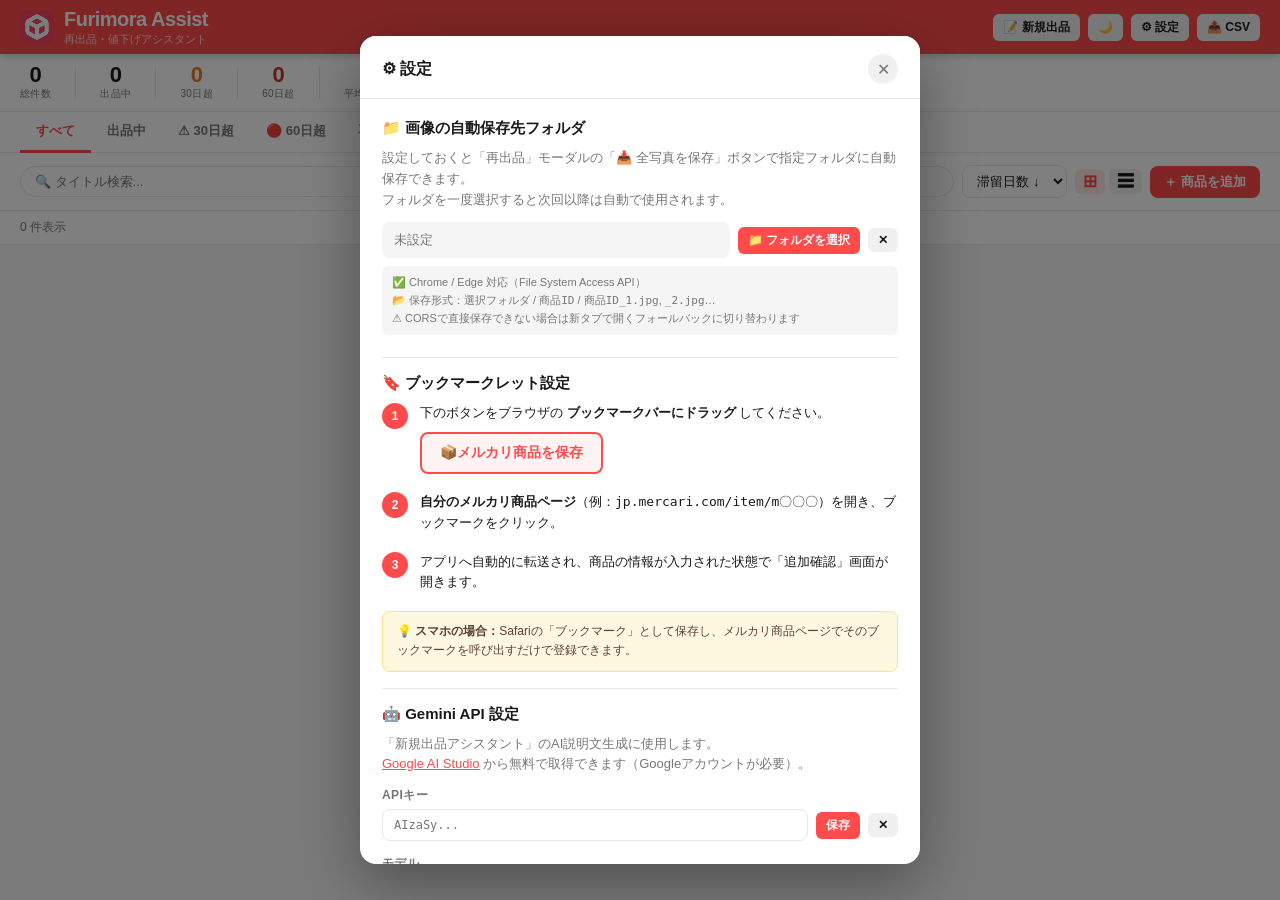
==== commit d521f25d: "モバイル登録体験を劇的に改善: 自動遷移型ブックマークレットとURLパラメータ解析を導入" ====
--- a/index.html
+++ b/index.html
@@ -878,12 +878,12 @@
           <div class="bm-step">
             <div class="bm-num">3</div>
             <div class="bm-content">
-              <p>「コピーしました」と表示されたら、<strong>このツールで「＋ 商品を追加」→ 貼り付け</strong> でインポート完了。</p>
+              <p>アプリへ自動的に転送され、商品の情報が入力された状態で「追加確認」画面が開きます。</p>
             </div>
           </div>
         </div>
         <div class="bm-tip">
-          💡 <strong>ブックマークバーが見えない場合：</strong>Chrome は <kbd>Ctrl+Shift+B</kbd>、Safari は 表示 → ブックマークバーを表示 で表示できます。
+          💡 <strong>スマホの場合：</strong>Safariの「ブックマーク」として保存し、メルカリ商品ページでそのブックマークを呼び出すだけで登録できます。
         </div>
       </div>
 
@@ -941,13 +941,16 @@
     </div>
     <div class="modal-body">
       <p style="font-size:13px;margin-bottom:14px;color:var(--text-muted);">
-        ブックマークレットでコピーしたJSONをここに貼り付けるか、手動で入力してください。
+        アプリの「共有」テキストや、ブックマークレットのJSONを貼り付けてください。AIが項目を自動抽出します。
       </p>
-      <!-- JSON paste -->
+      <!-- JSON/Text paste -->
       <div class="form-group">
-        <div class="form-label">📋 JSONを貼り付け（ブックマークレット使用時）</div>
-        <textarea class="import-area" id="import-json" placeholder='{"itemId":"m12345678","title":"商品名", ...}'></textarea>
-        <button class="btn btn-ghost btn-sm" style="margin-top:6px" onclick="parseImport()">🔍 JSONを解析して自動入力</button>
+        <div class="form-label">📋 商品データ or 説明文貼り付け</div>
+        <textarea class="import-area" id="import-json" placeholder='ブックマークレットのJSON または 商品説明文を貼り付け'></textarea>
+        <div style="display:flex;gap:8px;margin-top:6px">
+          <button class="btn btn-ghost btn-sm" onclick="parseImport()">🔍 JSON解析</button>
+          <button class="btn btn-primary btn-sm" id="ai-import-btn" onclick="aiParseImport()">🤖 AIで解析(Gemini)</button>
+        </div>
       </div>
       <hr class="divider">
       <!-- Manual form -->
@@ -1402,22 +1405,17 @@
     lastRelistedAt:null,
     notes:''
   };
-  var json=JSON.stringify(d,null,2);
-  function show(ok){
-    var div=document.createElement('div');
-    div.style.cssText='position:fixed;top:20px;right:20px;z-index:99999;background:#FF4B4B;color:white;padding:16px 20px;border-radius:12px;font-size:14px;font-family:sans-serif;box-shadow:0 4px 20px rgba(0,0,0,0.3);min-width:240px;';
-    div.innerHTML=(ok?'<b>✅ クリップボードにコピーしました！</b>':'<b>⚠️ テキストを選択してコピーしてください</b>')
-      +'<div style="font-size:12px;opacity:.85;margin-top:6px">'+d.title.substring(0,35)+'</div>'
-      +'<div style="font-size:12px;opacity:.85">¥'+price.toLocaleString()+'</div>'
-      +'<div style="font-size:11px;opacity:.65;margin-top:8px">📋 管理ツール → 商品を追加 → 貼り付け</div>';
-    document.body.appendChild(div);
-    setTimeout(function(){if(div.parentNode)div.parentNode.removeChild(div);},4500);
-  }
-  if(navigator.clipboard&&navigator.clipboard.writeText){
-    navigator.clipboard.writeText(json).then(function(){show(true);}).catch(function(){prompt('JSONをコピー:',json);show(false);});
-  }else{
-    prompt('JSONをコピー:',json);show(false);
-  }
+  var json=JSON.stringify(d);
+  var base='https://comodoidea-lab.github.io/furimora-assist/';
+  var url=base+'?import='+encodeURIComponent(json);
+  
+  // 表示フィードバック
+  var div=document.createElement('div');
+  div.style.cssText='position:fixed;top:20px;right:20px;z-index:99999;background:#FF4B4B;color:white;padding:16px 20px;border-radius:12px;font-size:14px;font-family:sans-serif;box-shadow:0 4px 20px rgba(0,0,0,0.3);';
+  div.innerHTML='<b>🚀 アプリへ転送中...</b><div style="font-size:12px;opacity:.85;margin-top:4px">'+d.title.substring(0,30)+'...</div>';
+  document.body.appendChild(div);
+  
+  setTimeout(function(){ location.href=url; }, 800);
 })();`;
 
 // Set bookmarklet href
@@ -2024,7 +2022,106 @@
     // Store raw data for later
     document.getElementById('import-json').dataset.parsed = raw;
   } catch (e) {
-    toast('⚠ JSONの形式が正しくありません');
+    if (raw.includes('mercari') || raw.length > 50) {
+      if (confirm('JSON形式ではありません。AI（Gemini）で解析を試みますか？')) {
+        aiParseImport();
+      }
+    } else {
+      toast('⚠ JSONの形式が正しくありません');
+    }
+  }
+}
+
+/**
+ * Gemini AIを使って生のテキストから商品情報を抽出
+ */
+async function aiParseImport() {
+  const rawText = document.getElementById('import-json').value.trim();
+  if (!rawText) { toast('⚠ テキストを入力してください'); return; }
+  
+  const apiKey = getGeminiKey();
+  if (!apiKey) {
+    toast('⚠ APIキー未設定。⚙設定から登録してください');
+    openModal('modal-settings');
+    return;
+  }
+
+  const btn = document.getElementById('ai-import-btn');
+  const originalHtml = btn.innerHTML;
+  btn.disabled = true;
+  btn.innerHTML = '<span class="ai-spinner"></span> 解析中...';
+
+  const prompt = `
+以下のメルカリの商品情報を解析し、指定のJSONフォーマットで出力してください。
+不明な項目は空文字にしてください。タイトルの整形（不要な記号の削除など）も行ってください。
+
+【商品情報】
+${rawText}
+
+【出力フォーマット】
+{
+  "title": "（商品名）",
+  "currentPrice": (数値。カンマ無しの半角数字),
+  "description": "（説明文の要約または全文）",
+  "category": "（カテゴリ）",
+  "condition": "（新品・未使用 | 未使用に近い | 目立った傷や汚れなし | やや傷や汚れあり | 傷や汚れあり | 全体的に状態が悪い のいずれか）",
+  "shippingMethod": "（配送方法：らくらくメルカリ便、ゆうゆうメルカリ便など）",
+  "shippingFrom": "（発送元の地域：東京都、大阪府など）"
+}
+JSONのみを出力してください。`;
+
+  const model = getGeminiModel();
+  try {
+    const resp = await fetch(
+      `https://generativelanguage.googleapis.com/v1beta/models/${model}:generateContent?key=${apiKey}`,
+      {
+        method: 'POST',
+        headers: { 'Content-Type': 'application/json' },
+        body: JSON.stringify({
+          contents: [{ parts: [{ text: prompt }] }],
+          generationConfig: { temperature: 0.1, responseMimeType: "application/json" }
+        })
+      }
+    );
+
+    if (!resp.ok) {
+      const err = await resp.json().catch(() => ({}));
+      throw new Error(err?.error?.message || 'HTTP ' + resp.status);
+    }
+
+    const data = await resp.json();
+    let text = data?.candidates?.[0]?.content?.parts?.[0]?.text || '';
+    if (!text) throw new Error('AIからの応答がありません');
+
+    // JSON部分のみ抽出
+    const jsonMatch = text.match(/\{[\s\S]*\}/);
+    if (!jsonMatch) throw new Error('有効なJSONが見つかりませんでした');
+    
+    const d = JSON.parse(jsonMatch[0]);
+    if (d.title)         document.getElementById('imp-title').value = d.title;
+    if (d.currentPrice)  document.getElementById('imp-price').value = d.currentPrice;
+    if (d.description)   document.getElementById('imp-desc').value = d.description;
+    if (d.category)      document.getElementById('imp-cat').value = d.category;
+    if (d.condition)     document.getElementById('imp-cond').value = d.condition;
+    if (d.shippingMethod) document.getElementById('imp-ship').value = d.shippingMethod;
+    if (d.shippingFrom)   document.getElementById('imp-from').value = d.shippingFrom;
+
+    // URLがテキスト内にあれば抽出してセット
+    const urlMatch = rawText.match(/https?:\/\/jp\.mercari\.com\/item\/m[^\s]+/);
+    if (urlMatch && !document.getElementById('imp-url').value) {
+      document.getElementById('imp-url').value = urlMatch[0];
+    } else if (d.url) {
+      document.getElementById('imp-url').value = d.url;
+    }
+
+    document.getElementById('import-json').dataset.parsed = JSON.stringify(d);
+    toast('✅ AIによる自動入力が完了しました');
+  } catch (e) {
+    console.error(e);
+    toast('⚠ AI解析に失敗しました: ' + e.message);
+  } finally {
+    btn.disabled = false;
+    btn.innerHTML = originalHtml;
   }
 }
 
@@ -2893,20 +2990,47 @@
     });
   }
 
-  // ===== PWA: Share Target ハンドラ =====
-  // モバイルで「共有」ボタン → Furimora Assist を選ぶとここに届く
-  (function handleShareTarget() {
+  // ===== PWA: Share Target / URLパラメータ解析 =====
+  (function handleIncomingData() {
     const p = new URLSearchParams(location.search);
-    const sharedUrl = p.get('url') || p.get('text') || '';
-    const sharedTitle = p.get('title') || '';
-    if (sharedUrl && sharedUrl.includes('mercari')) {
+    
+    // 1. ブックマークレットからの自動遷移 (?import=JSON)
+    const importData = p.get('import');
+    if (importData) {
       window.addEventListener('load', () => {
         setTimeout(() => {
-          const input = document.getElementById('import-input');
-          if (input) input.value = sharedUrl;
+          const area = document.getElementById('import-json');
+          if (area) {
+            area.value = importData;
+            parseImport(); // 自動解析
+            openModal('modal-import');
+            toast('📥 ブックマークレットからデータを受け取りました');
+            // URLからパラメータを除去（履歴を汚さない）
+            window.history.replaceState({}, document.title, location.pathname);
+          }
+        }, 300);
+      });
+      return;
+    }
+
+    // 2. メルカリアプリ等からの「共有」 (?text=...&url=...)
+    const sharedText = p.get('text') || '';
+    const sharedUrl = p.get('url') || '';
+    const fullText = (sharedText + (sharedText && sharedUrl ? ' ' : '') + sharedUrl).trim();
+
+    if (fullText.includes('mercari')) {
+      window.addEventListener('load', () => {
+        setTimeout(() => {
+          const urlMatch = fullText.match(/https?:\/\/jp\.mercari\.com\/item\/m[^\s?]+/);
+          if (urlMatch) {
+            document.getElementById('imp-url').value = urlMatch[0];
+          }
+          const jsonArea = document.getElementById('import-json');
+          if (jsonArea) jsonArea.value = fullText;
+          
           openModal('modal-import');
-          toast('📲 共有されたURLを受け取りました');
-        }, 300);
+          toast('📲 共有された情報を受け取りました');
+        }, 500);
       });
     }
   })();
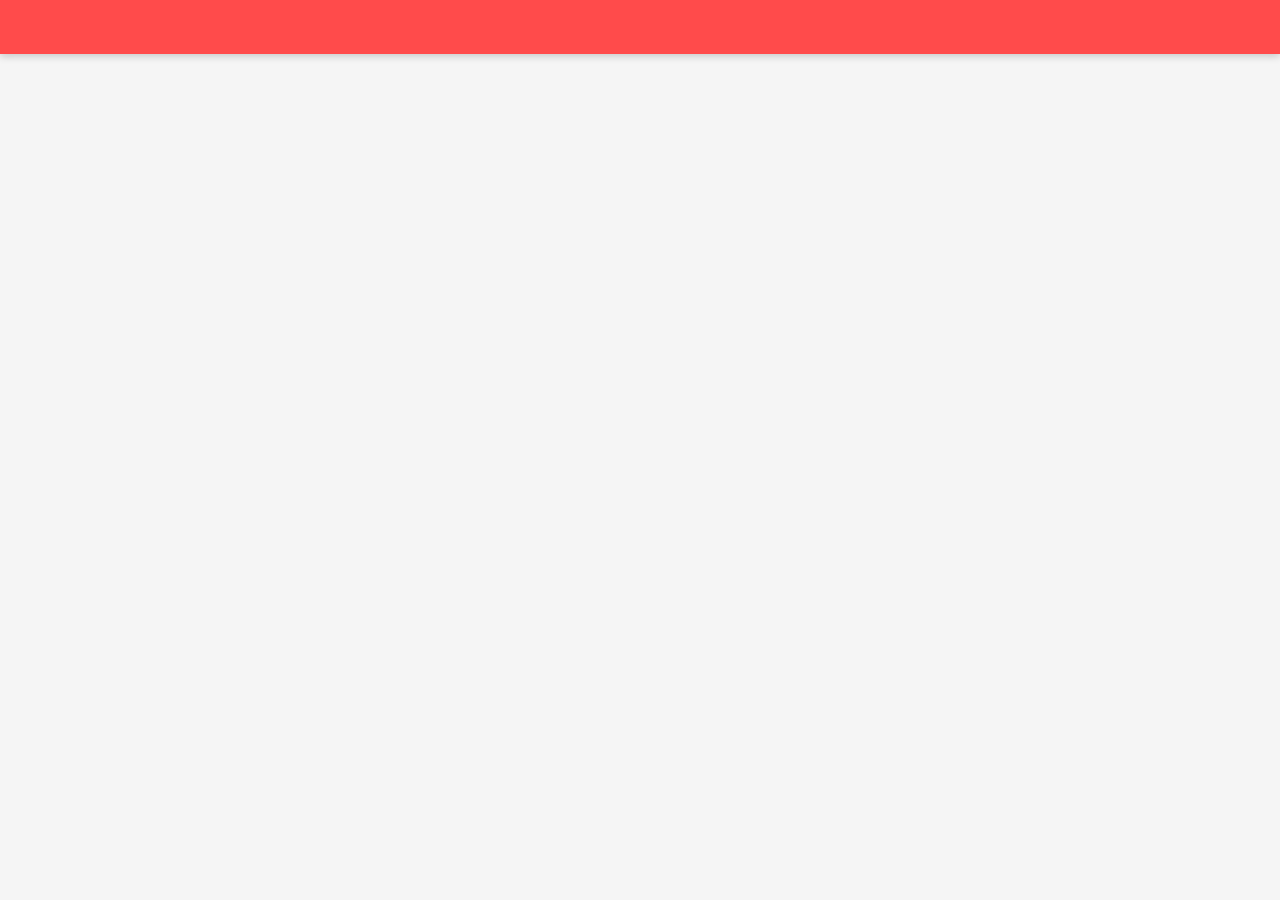
==== commit 51c4170a: "Furimora: Add Gist sync, URL fetch, PWA, Vercel serverless support" ====
--- a/index.html
+++ b/index.html
@@ -3,14 +3,8 @@
 <head>
 <meta charset="UTF-8">
 <meta name="viewport" content="width=device-width, initial-scale=1.0">
-<link rel="manifest" href="manifest.json">
-<meta name="theme-color" content="#E94141">
-<meta name="apple-mobile-web-app-capable" content="yes">
-<meta name="apple-mobile-web-app-status-bar-style" content="black-translucent">
-<meta name="apple-mobile-web-app-title" content="フリモラ">
-<link rel="apple-touch-icon" href="icons/icon-192.png">
 <title>Furimora Assist | 再出品・値下げアシスタント</title>
-<link rel="icon" href="[data-uri]">
+<link rel="icon" href="[data-uri]">
 <style>
 :root {
   --primary: #FF4B4B;
@@ -206,9 +200,10 @@
   border-radius: 4px;
   font-weight: 600;
   max-width: 130px;
-  overflow: hidden;
-  text-overflow: ellipsis;
-  white-space: nowrap;
+  overflow: hidden; text-overflow: ellipsis; white-space: nowrap;
+}
+
+
 }
 .tag-cat { background: #EEF2FF; color: #4338CA; }
 .tag-cond { background: #F0FDF4; color: #166534; }
@@ -763,2278 +758,5 @@
 <!-- Header -->
 <header class="header">
   <div class="header-left">
-    <img src="[data-uri]" style="width:34px;height:34px;border-radius:8px;flex-shrink:0">
-    <div>
-      <div class="header-logo">Furimora Assist</div>
-      <div class="header-sub">再出品・値下げアシスタント</div>
-    </div>
-  </div>
-  <div class="header-right">
-    <button class="btn btn-ghost btn-sm" onclick="openNewListing()">📝 新規出品</button>
-    <button class="btn btn-ghost btn-sm" id="dark-toggle-btn" onclick="toggleDarkMode()" title="ダークモード切替">🌙</button>
-    <button class="btn btn-ghost btn-sm" onclick="openModal('modal-settings')" title="設定">⚙ 設定</button>
-    <button class="btn btn-ghost btn-sm" onclick="exportCSV()" title="CSVエクスポート">📤 CSV</button>
-  </div>
-</header>
-
-<!-- Stats bar -->
-<div class="stats-bar" id="stats-bar">
-  <div class="stat"><div class="stat-val ok" id="st-total">0</div><div class="stat-lbl">総件数</div></div>
-  <div class="stats-divider"></div>
-  <div class="stat"><div class="stat-val ok" id="st-active">0</div><div class="stat-lbl">出品中</div></div>
-  <div class="stats-divider"></div>
-  <div class="stat"><div class="stat-val warn" id="st-warn">0</div><div class="stat-lbl">30日超</div></div>
-  <div class="stats-divider"></div>
-  <div class="stat"><div class="stat-val danger" id="st-danger">0</div><div class="stat-lbl">60日超</div></div>
-  <div class="stats-divider"></div>
-  <div class="stat"><div class="stat-val ok" id="st-avg">-</div><div class="stat-lbl">平均滞留日</div></div>
-</div>
-
-<!-- Tab filter -->
-<div class="tab-bar">
-  <button class="tab-btn active" data-tab="all" onclick="switchTab(this)">すべて</button>
-  <button class="tab-btn" data-tab="active" onclick="switchTab(this)">出品中</button>
-  <button class="tab-btn" data-tab="warn" onclick="switchTab(this)">⚠ 30日超</button>
-  <button class="tab-btn" data-tab="danger" onclick="switchTab(this)">🔴 60日超</button>
-  <button class="tab-btn" data-tab="relisted" onclick="switchTab(this)">再出品済</button>
-  <button class="tab-btn" data-tab="sold" onclick="switchTab(this)">売却済</button>
-</div>
-
-<!-- Toolbar -->
-<div class="toolbar">
-  <input type="search" class="search-input" id="search" placeholder="🔍 タイトル検索..." oninput="render()">
-  <select class="filter" id="sort" onchange="render()">
-    <option value="days-desc">滞留日数 ↓</option>
-    <option value="days-asc">滞留日数 ↑</option>
-    <option value="price-desc">価格 ↓</option>
-    <option value="price-asc">価格 ↑</option>
-    <option value="reg-desc">登録日 ↓</option>
-    <option value="reg-asc">登録日 ↑</option>
-  </select>
-  <div style="display:flex;gap:4px">
-    <button class="btn btn-ghost btn-sm" id="view-grid-btn" onclick="setViewMode('grid')" title="グリッド表示" style="font-size:17px;padding:4px 8px;line-height:1">⊞</button>
-    <button class="btn btn-ghost btn-sm" id="view-list-btn" onclick="setViewMode('list')" title="リスト表示" style="font-size:17px;padding:4px 8px;line-height:1">☰</button>
-  </div>
-  <button class="btn btn-primary" onclick="openModal('modal-import')">＋ 商品を追加</button>
-</div>
-
-<!-- Section info -->
-<div class="section-info" id="section-info"></div>
-
-<!-- Items grid -->
-<div class="items-wrap">
-  <div class="items-grid" id="items-grid"></div>
-</div>
-
-<!-- ══════════════════════════════════════════
-     Modal: 設定（ダウンロード先 + ブックマークレット）
-════════════════════════════════════════════ -->
-<div class="overlay" id="modal-settings">
-  <div class="modal" style="max-width:560px">
-    <div class="modal-hd">
-      <span class="modal-title">⚙ 設定</span>
-      <button class="modal-close" onclick="closeModal('modal-settings')">✕</button>
-    </div>
-    <div class="modal-body">
-
-      <!-- ── 画像保存先フォルダ ── -->
-      <div style="margin-bottom:22px">
-        <div style="font-size:15px;font-weight:800;margin-bottom:10px">📁 画像の自動保存先フォルダ</div>
-        <p style="font-size:13px;color:var(--text-muted);margin-bottom:12px;line-height:1.6">
-          設定しておくと「再出品」モーダルの「📥 全写真を保存」ボタンで指定フォルダに自動保存できます。<br>
-          フォルダを一度選択すると次回以降は自動で使用されます。
-        </p>
-        <div style="display:flex;align-items:center;gap:8px;margin-bottom:8px">
-          <div id="dl-dir-name" style="flex:1;padding:8px 12px;background:#F5F5F5;border-radius:8px;font-size:13px;color:var(--text-muted);min-height:36px;display:flex;align-items:center">未設定</div>
-          <button class="btn btn-primary btn-sm" onclick="pickDownloadDir()">📁 フォルダを選択</button>
-          <button class="btn btn-ghost btn-sm" onclick="clearDownloadDir()" title="リセット">✕</button>
-        </div>
-        <div style="font-size:11px;color:var(--text-muted);line-height:1.6;padding:8px 10px;background:#F5F5F5;border-radius:6px">
-          ✅ Chrome / Edge 対応（File System Access API）<br>
-          📂 保存形式：選択フォルダ / <code>商品ID</code> / <code>商品ID_1.jpg</code>, <code>_2.jpg</code>…<br>
-          ⚠ CORSで直接保存できない場合は新タブで開くフォールバックに切り替わります
-        </div>
-      </div>
-
-      <hr class="divider">
-
-      <!-- ── ブックマークレット ── -->
-      <div>
-        <div style="font-size:15px;font-weight:800;margin-bottom:10px">🔖 ブックマークレット設定</div>
-        <div class="bm-steps">
-          <div class="bm-step">
-            <div class="bm-num">1</div>
-            <div class="bm-content">
-              <p>下のボタンをブラウザの <strong>ブックマークバーにドラッグ</strong> してください。</p>
-              <a class="bm-link" id="bm-link" href="#">📦メルカリ商品を保存</a>
-            </div>
-          </div>
-          <div class="bm-step">
-            <div class="bm-num">2</div>
-            <div class="bm-content">
-              <p><strong>自分のメルカリ商品ページ</strong>（例：<code>jp.mercari.com/item/m〇〇〇</code>）を開き、ブックマークをクリック。</p>
-            </div>
-          </div>
-          <div class="bm-step">
-            <div class="bm-num">3</div>
-            <div class="bm-content">
-              <p>アプリへ自動的に転送され、商品の情報が入力された状態で「追加確認」画面が開きます。</p>
-            </div>
-          </div>
-        </div>
-        <div class="bm-tip">
-          💡 <strong>スマホの場合：</strong>Safariの「ブックマーク」として保存し、メルカリ商品ページでそのブックマークを呼び出すだけで登録できます。
-        </div>
-      </div>
-
-      <hr class="divider">
-
-      <!-- ── Gemini API キー ── -->
-      <div>
-        <div style="font-size:15px;font-weight:800;margin-bottom:10px">🤖 Gemini API 設定</div>
-        <p style="font-size:13px;color:var(--text-muted);margin-bottom:12px;line-height:1.6">
-          「新規出品アシスタント」のAI説明文生成に使用します。<br>
-          <a href="https://aistudio.google.com/app/apikey" target="_blank" style="color:var(--primary)">Google AI Studio</a> から無料で取得できます（Googleアカウントが必要）。
-        </p>
-        <div class="form-group">
-          <div class="form-label">APIキー</div>
-          <div style="display:flex;gap:8px;align-items:center">
-            <input class="form-input" id="gemini-key-input" type="password" placeholder="AIzaSy..." style="flex:1;font-family:monospace;font-size:12px">
-            <button class="btn btn-primary btn-sm" onclick="saveGeminiKey()">保存</button>
-            <button class="btn btn-ghost btn-sm" onclick="clearGeminiKey()" title="削除">✕</button>
-          </div>
-          <div id="gemini-key-status" style="font-size:11px;color:var(--text-muted);margin-top:6px"></div>
-        </div>
-        <div class="form-group">
-          <div class="form-label">モデル</div>
-          <div style="display:flex;gap:8px;align-items:center;flex-wrap:wrap">
-            <select class="form-input" id="gemini-model-select" onchange="onGeminiModelSelectChange()" style="flex:1;min-width:200px">
-              <option value="gemini-2.5-flash-lite">gemini-2.5-flash-lite（安定・推奨）</option>
-              <option value="gemini-3-flash-preview">gemini-3-flash-preview（Gemini 3 Flash）</option>
-              <option value="gemini-1.5-flash">gemini-1.5-flash（旧・安定）</option>
-              <option value="custom">カスタム入力…</option>
-            </select>
-            <button class="btn btn-ghost btn-sm" onclick="saveGeminiModel()">保存</button>
-          </div>
-          <div id="gemini-model-custom-wrap" style="display:none;margin-top:8px">
-            <input class="form-input" id="gemini-model-custom" placeholder="例: gemini-3-flash-preview" style="font-family:monospace;font-size:12px">
-          </div>
-          <div id="gemini-model-status" style="font-size:11px;color:var(--text-muted);margin-top:6px"></div>
-        </div>
-      </div>
-
-    </div>
-    <div class="modal-ft">
-      <button class="btn btn-primary" onclick="closeModal('modal-settings')">閉じる</button>
-    </div>
-  </div>
-</div>
-
-<!-- ══════════════════════════════════════════
-     Modal: 商品を追加（インポート）
-════════════════════════════════════════════ -->
-<div class="overlay" id="modal-import">
-  <div class="modal">
-    <div class="modal-hd">
-      <span class="modal-title">＋ 商品を追加</span>
-      <button class="modal-close" onclick="closeModal('modal-import')">✕</button>
-    </div>
-    <div class="modal-body">
-      <p style="font-size:13px;margin-bottom:14px;color:var(--text-muted);">
-        アプリの「共有」テキストや、ブックマークレットのJSONを貼り付けてください。AIが項目を自動抽出します。
-      </p>
-      <!-- JSON/Text paste -->
-      <div class="form-group">
-        <div class="form-label">📋 商品データ or 説明文貼り付け</div>
-        <textarea class="import-area" id="import-json" placeholder='ブックマークレットのJSON または 商品説明文を貼り付け'></textarea>
-        <div style="display:flex;gap:8px;margin-top:6px">
-          <button class="btn btn-ghost btn-sm" onclick="parseImport()">🔍 JSON解析</button>
-          <button class="btn btn-primary btn-sm" id="ai-import-btn" onclick="aiParseImport()">🤖 AIで解析(Gemini)</button>
-        </div>
-      </div>
-      <hr class="divider">
-      <!-- Manual form -->
-      <div class="form-group">
-        <div class="form-label">タイトル <span style="color:var(--primary)">*</span></div>
-        <input class="form-input" id="imp-title" placeholder="例：スウィングガールズ Blu-ray">
-      </div>
-      <div style="display:flex;gap:10px;">
-        <div class="form-group" style="flex:1">
-          <div class="form-label">現在価格（円）<span style="color:var(--primary)">*</span></div>
-          <input class="form-input" id="imp-price" type="number" placeholder="3980">
-        </div>
-        <div class="form-group" style="flex:1">
-          <div class="form-label">商品URL</div>
-          <input class="form-input" id="imp-url" placeholder="https://jp.mercari.com/item/m...">
-        </div>
-      </div>
-      <div class="form-group">
-        <div class="form-label">説明文</div>
-        <textarea class="note-input" id="imp-desc" placeholder="商品説明を入力..."></textarea>
-      </div>
-      <div style="display:flex;gap:10px;">
-        <div class="form-group" style="flex:1">
-          <div class="form-label">カテゴリ</div>
-          <input class="form-input" id="imp-cat" placeholder="例：DVD/ブルーレイ">
-        </div>
-        <div class="form-group" style="flex:1">
-          <div class="form-label">商品状態</div>
-          <select class="form-input" id="imp-cond">
-            <option value="">選択...</option>
-            <option>新品・未使用</option>
-            <option>未使用に近い</option>
-            <option>目立った傷や汚れなし</option>
-            <option>やや傷や汚れあり</option>
-            <option>傷や汚れあり</option>
-            <option>全体的に状態が悪い</option>
-          </select>
-        </div>
-      </div>
-      <div style="display:flex;gap:10px;">
-        <div class="form-group" style="flex:1">
-          <div class="form-label">配送方法</div>
-          <input class="form-input" id="imp-ship" placeholder="例：らくらくメルカリ便">
-        </div>
-        <div class="form-group" style="flex:1">
-          <div class="form-label">発送元</div>
-          <input class="form-input" id="imp-from" placeholder="例：大阪府">
-        </div>
-      </div>
-      <div class="form-group">
-        <div class="form-label">メモ</div>
-        <input class="form-input" id="imp-note" placeholder="内部メモ（表示されません）">
-      </div>
-    </div>
-    <div class="modal-ft">
-      <button class="btn btn-ghost" onclick="closeModal('modal-import')">キャンセル</button>
-      <button class="btn btn-primary" onclick="saveImport()">✅ 追加する</button>
-    </div>
-  </div>
-</div>
-
-<!-- ══════════════════════════════════════════
-     Modal: 再出品アシスタント
-════════════════════════════════════════════ -->
-<div class="overlay" id="modal-relist">
-  <div class="modal">
-    <div class="modal-hd">
-      <span class="modal-title">🔄 再出品アシスタント</span>
-      <button class="modal-close" onclick="closeModal('modal-relist')">✕</button>
-    </div>
-    <div class="modal-body" id="relist-body">
-      <!-- populated by JS -->
-    </div>
-    <div class="modal-ft">
-      <button class="btn btn-ghost" onclick="closeModal('modal-relist')">閉じる</button>
-      <button class="btn btn-success" onclick="markRelisted()">✅ 再出品完了としてマーク</button>
-    </div>
-  </div>
-</div>
-
-<!-- ══════════════════════════════════════════
-     Modal: 値下げ計算
-════════════════════════════════════════════ -->
-<div class="overlay" id="modal-price">
-  <div class="modal" style="max-width:480px">
-    <div class="modal-hd">
-      <span class="modal-title">💴 値下げ計算</span>
-      <button class="modal-close" onclick="closeModal('modal-price')">✕</button>
-    </div>
-    <div class="modal-body">
-      <div class="price-calc-box">
-        <div class="price-current" id="pc-current-lbl">現在価格: ¥---</div>
-        <div class="price-new-display" id="pc-new-display">¥---</div>
-        <div class="price-presets">
-          <button class="preset-btn" onclick="applyPreset(-100)">-100円</button>
-          <button class="preset-btn" onclick="applyPreset(-200)">-200円</button>
-          <button class="preset-btn" onclick="applyPreset(-500)">-500円</button>
-          <button class="preset-btn" onclick="applyPresetPct(-5)">-5%</button>
-          <button class="preset-btn" onclick="applyPresetPct(-10)">-10%</button>
-          <button class="preset-btn" onclick="applyPresetPct(-20)">-20%</button>
-        </div>
-        <div class="price-custom-row">
-          <div class="price-type-toggle">
-            <button class="type-btn active" id="pt-yen" onclick="setPriceType('yen')">円</button>
-            <button class="type-btn" id="pt-pct" onclick="setPriceType('pct')">%</button>
-          </div>
-          <input class="price-input" id="price-input" type="number" placeholder="0" oninput="calcPrice()">
-          <span id="pc-unit-lbl" style="font-size:13px;color:var(--text-muted)">円引き</span>
-        </div>
-        <div id="pc-mercari-fee" style="font-size:11px;color:var(--text-muted)">手数料(10%)引後: ¥---</div>
-      </div>
-      <!-- note for price change -->
-      <div class="form-group">
-        <div class="form-label">変更メモ（任意）</div>
-        <input class="form-input" id="pc-note" placeholder="例：出品から30日経過">
-      </div>
-      <!-- price history -->
-      <div id="ph-section">
-        <div class="ph-title">価格履歴</div>
-        <div id="ph-list"></div>
-      </div>
-    </div>
-    <div class="modal-ft">
-      <button class="btn btn-ghost" onclick="closeModal('modal-price')">キャンセル</button>
-      <button class="btn btn-warning" onclick="applyPriceChange()">💴 この価格を記録</button>
-    </div>
-  </div>
-</div>
-
-<!-- ══════════════════════════════════════════
-     Modal: Mercari URL設定
-════════════════════════════════════════════ -->
-<div class="overlay" id="modal-set-url">
-  <div class="modal" style="max-width:440px">
-    <div class="modal-hd">
-      <span class="modal-title">🔗 Mercari URLを設定</span>
-      <button class="modal-close" onclick="closeModal('modal-set-url')">✕</button>
-    </div>
-    <div class="modal-body">
-      <p style="font-size:13px;color:var(--text-muted);margin-bottom:14px">
-        メルカリに出品後、商品ページのURLを貼り付けてください。<br>
-        <span style="color:var(--info);font-size:11px">※ URLからメルカリIDを抽出し、エントリーが正式IDに昇格します。</span>
-      </p>
-      <div class="form-group">
-        <div class="form-label">メルカリ商品URL <span style="color:var(--primary)">*</span></div>
-        <input class="form-input" id="set-url-input" placeholder="https://jp.mercari.com/item/m123456789" type="url">
-      </div>
-      <div id="set-url-preview" style="font-size:12px;color:var(--text-muted);margin-top:6px;display:none"></div>
-    </div>
-    <div class="modal-ft">
-      <button class="btn btn-ghost" onclick="closeModal('modal-set-url')">キャンセル</button>
-      <button class="btn btn-primary" onclick="confirmSetUrl()">✅ 設定する</button>
-    </div>
-  </div>
-</div>
-
-<!-- ══════════════════════════════════════════
-     Modal: マージ確認
-════════════════════════════════════════════ -->
-<div class="overlay" id="modal-merge">
-  <div class="modal" style="max-width:440px">
-    <div class="modal-hd">
-      <span class="modal-title">🔀 下書きデータが見つかりました</span>
-      <button class="modal-close" onclick="mergeDecision(false)">✕</button>
-    </div>
-    <div class="modal-body">
-      <div style="background:#F0FDF4;border:1px solid #BBF7D0;border-radius:8px;padding:12px;margin-bottom:14px;font-size:13px">
-        <strong>新規出品アシスタントの下書きデータと照合しました。</strong><br>
-        価格履歴・値下げスケジュールを引き継いでマージできます。
-      </div>
-      <div id="merge-info" style="font-size:13px;color:var(--text);margin-bottom:6px"></div>
-    </div>
-    <div class="modal-ft">
-      <button class="btn btn-ghost" onclick="mergeDecision(false)">新規追加（引き継がない）</button>
-      <button class="btn btn-primary" onclick="mergeDecision(true)">🔀 マージして下書きを削除</button>
-    </div>
-  </div>
-</div>
-
-<!-- ══════════════════════════════════════════
-     Modal: 新規出品アシスタント（タブ式）
-════════════════════════════════════════════ -->
-<div class="overlay" id="modal-newlisting">
-  <div class="modal" style="max-width:600px">
-    <div class="modal-hd">
-      <span class="modal-title">📝 新規出品アシスタント</span>
-      <button class="modal-close" onclick="closeModal('modal-newlisting')">✕</button>
-    </div>
-    <!-- inner tab bar -->
-    <div style="display:flex;border-bottom:2px solid var(--border);background:white;padding:0 16px">
-      <button class="tab-btn active" data-nltab="price" onclick="switchNlTab(this)" style="font-size:12px;padding:8px 14px">💰 価格</button>
-      <button class="tab-btn" data-nltab="desc" onclick="switchNlTab(this)" style="font-size:12px;padding:8px 14px">📝 説明文</button>
-      <button class="tab-btn" data-nltab="sched" onclick="switchNlTab(this)" style="font-size:12px;padding:8px 14px">📅 スケジュール</button>
-    </div>
-    <div class="modal-body">
-
-      <!-- ═══ TAB: 価格 ═══ -->
-      <div id="nltab-price">
-        <div class="nl-section-title" style="margin-top:0">🏷 商品情報</div>
-        <div class="form-group">
-          <div class="form-label">商品タイトル</div>
-          <input class="form-input" id="nl-title" placeholder="例：スウィングガールズ Blu-ray" oninput="nlSyncTitle()">
-        </div>
-        <div style="display:flex;gap:10px">
-          <div class="form-group" style="flex:1">
-            <div class="form-label">カテゴリ</div>
-            <select class="form-input" id="nl-category" onchange="nlCategoryChange()">
-              <option value="dvd">🎬 DVD / Blu-ray</option>
-              <option value="comic">📚 コミック</option>
-              <option value="novel">📖 小説</option>
-            </select>
-          </div>
-          <div class="form-group" style="flex:1">
-            <div class="form-label">商品状態</div>
-            <select class="form-input" id="nl-condition">
-              <option value="">選択...</option>
-              <option>未使用に近い</option>
-              <option>目立った傷や汚れなし</option>
-              <option>やや傷や汚れあり</option>
-              <option>傷や汚れあり</option>
-              <option>全体的に状態が悪い</option>
-            </select>
-          </div>
-        </div>
-        <hr class="divider">
-        <div class="nl-section-title">💰 価格・送料</div>
-        <div style="display:flex;gap:10px;flex-wrap:wrap">
-          <div class="form-group" style="flex:1;min-width:120px">
-            <div class="form-label">仕入れ値</div>
-            <div style="display:flex;align-items:center;gap:6px">
-              <input class="form-input" id="nl-cost" type="number" placeholder="300" min="0" oninput="nlCalc()">
-              <span style="font-size:12px;color:var(--text-muted)">円</span>
-            </div>
-          </div>
-          <div class="form-group" style="flex:1;min-width:120px">
-            <div class="form-label">最低価格 <span style="color:var(--primary)">*</span></div>
-            <div style="display:flex;align-items:center;gap:6px">
-              <input class="form-input" id="nl-minprice" type="number" placeholder="800" min="300" oninput="nlCalc()">
-              <span style="font-size:12px;color:var(--text-muted)">円</span>
-            </div>
-          </div>
-        </div>
-        <div class="form-group">
-          <div class="form-label">バッファ（最低価格 ＋ バッファ ＝ 出品開始価格）</div>
-          <div style="display:flex;gap:6px;flex-wrap:wrap;margin-bottom:8px" id="nl-buffer-presets">
-            <button class="preset-btn" onclick="setNlBuffer(300)">+300円</button>
-            <button class="preset-btn active" onclick="setNlBuffer(400)">+400円</button>
-            <button class="preset-btn" onclick="setNlBuffer(500)">+500円</button>
-            <button class="preset-btn" onclick="setNlBuffer(800)">+800円</button>
-          </div>
-          <div style="display:flex;align-items:center;gap:8px">
-            <span style="font-size:12px;color:var(--text-muted)">カスタム:</span>
-            <input class="price-input" id="nl-buffer" type="number" value="400" min="0" style="width:90px" oninput="nlCalcFromInput()">
-            <span style="font-size:12px;color:var(--text-muted)">円</span>
-          </div>
-        </div>
-        <div style="display:flex;gap:10px;flex-wrap:wrap">
-          <div class="form-group" style="flex:1;min-width:120px">
-            <div class="form-label">メルカリ手数料</div>
-            <div style="display:flex;align-items:center;gap:6px">
-              <input class="price-input" id="nl-fee" type="number" value="10" min="0" max="30" style="width:65px" oninput="nlCalc()">
-              <span style="font-size:12px;color:var(--text-muted)">%</span>
-            </div>
-          </div>
-          <div class="form-group" style="flex:2;min-width:180px">
-            <div class="form-label">送料（出品者負担）</div>
-            <div style="display:flex;gap:5px;flex-wrap:wrap;margin-bottom:6px" id="nl-ship-presets">
-              <button class="preset-btn active" onclick="setNlShipping(0)" style="font-size:11px">なし</button>
-              <button class="preset-btn" onclick="setNlShipping(230)" style="font-size:11px">ネコポス¥230</button>
-              <button class="preset-btn" onclick="setNlShipping(385)" style="font-size:11px">ゆうゆう¥385</button>
-              <button class="preset-btn" onclick="setNlShipping(450)" style="font-size:11px">らくらく¥450</button>
-            </div>
-            <div style="display:flex;align-items:center;gap:6px">
-              <input class="price-input" id="nl-shipping" type="number" value="0" min="0" style="width:80px" oninput="nlCalc()">
-              <span style="font-size:12px;color:var(--text-muted)">円</span>
-            </div>
-          </div>
-        </div>
-        <!-- 計算結果 -->
-        <div id="nl-result-box" style="display:none;background:#FFF5F5;border:1px solid #FFD5D5;border-radius:12px;padding:16px;margin-top:4px">
-          <div style="display:flex;justify-content:space-between;align-items:flex-start">
-            <div>
-              <div style="font-size:11px;color:var(--text-muted);margin-bottom:2px">出品開始価格</div>
-              <div style="font-size:30px;font-weight:900;color:var(--primary);line-height:1" id="nl-start-price-display">¥---</div>
-              <div style="font-size:11px;color:var(--text-muted);margin-top:4px" id="nl-start-net-display"></div>
-            </div>
-            <div style="text-align:right;font-size:11px;color:var(--text-muted)" id="nl-price-formula"></div>
-          </div>
-          <div id="nl-profit-box" class="profit-box" style="margin-top:12px"></div>
-        </div>
-      </div>
-
-      <!-- ═══ TAB: 説明文 ═══ -->
-      <div id="nltab-desc" style="display:none">
-        <div class="nl-section-title" style="margin-top:0">🤖 AI説明文生成（Gemini）</div>
-        <p style="font-size:12px;color:var(--text-muted);margin-bottom:14px;line-height:1.65">
-          商品タイトルから作品紹介（冒頭3行＋ハッシュタグ）を自動生成し、<br>
-          あなたの固定テンプレートと結合して完全な説明文を作ります。<br>
-          APIキーは <button class="btn btn-ghost btn-xs" onclick="closeModal('modal-newlisting');openModal('modal-settings')">⚙ 設定</button> から登録してください。
-        </p>
-        <div style="display:flex;gap:10px;flex-wrap:wrap">
-          <div class="form-group" style="flex:2;min-width:180px">
-            <div class="form-label">商品タイトル</div>
-            <input class="form-input" id="nl-title-desc" placeholder="例：スウィングガールズ Blu-ray" oninput="nlSyncTitleFromDesc()">
-          </div>
-          <div class="form-group" style="flex:1;min-width:130px">
-            <div class="form-label">カテゴリ</div>
-            <select class="form-input" id="nl-category-desc" onchange="nlCategoryChangeDesc()">
-              <option value="dvd">🎬 DVD / Blu-ray</option>
-              <option value="comic">📚 コミック</option>
-              <option value="novel">📖 小説</option>
-            </select>
-          </div>
-        </div>
-        <div style="display:flex;gap:8px;align-items:center;margin-bottom:14px;flex-wrap:wrap">
-          <button class="ai-btn" id="nl-ai-btn" onclick="generateAIDescription()">✨ AIで紹介文を生成</button>
-          <span id="nl-ai-status" style="font-size:12px;color:var(--text-muted)"></span>
-        </div>
-        <div class="form-group">
-          <div class="form-label">AI生成 紹介文（編集可）</div>
-          <textarea class="note-input" id="nl-ai-result" placeholder="ここにAI生成テキストが表示されます…" style="min-height:90px"></textarea>
-        </div>
-        <div class="form-group">
-          <div class="form-label" style="display:flex;justify-content:space-between;align-items:center">
-            <span>テンプレート（注意事項・発送方法等）</span>
-            <button class="btn btn-ghost btn-xs" onclick="nlToggleTemplateEdit()">✏ 編集</button>
-          </div>
-          <div id="nl-template-preview" style="padding:8px 11px;background:#F5F5F5;border:1px solid var(--border);border-radius:8px;font-size:11px;color:var(--text-muted);white-space:pre-wrap;max-height:72px;overflow:hidden;line-height:1.55;cursor:pointer" onclick="nlToggleTemplateEdit()"></div>
-          <div id="nl-template-edit-wrap" style="display:none;margin-top:8px">
-            <textarea class="note-input" id="nl-template-edit" style="min-height:130px;font-size:12px"></textarea>
-            <button class="btn btn-ghost btn-sm" style="margin-top:6px" onclick="nlSaveTemplate()">✅ 保存</button>
-            <button class="btn btn-ghost btn-sm" style="margin-top:6px;margin-left:6px" onclick="nlResetTemplate()">↩ リセット</button>
-          </div>
-        </div>
-        <div style="margin-bottom:14px">
-          <button class="btn btn-success btn-sm" onclick="nlBuildFullDesc()">📄 紹介文＋テンプレートを結合</button>
-        </div>
-        <div id="nl-full-desc-section" style="display:none" class="form-group">
-          <div class="copy-lbl">📋 完成した説明文（コピー用）</div>
-          <div class="copy-row">
-            <div class="copy-text" id="nl-full-desc-preview" style="max-height:180px"></div>
-            <button class="copy-btn" id="nl-copy-desc-btn" onclick="nlCopyFullDesc()">コピー</button>
-          </div>
-        </div>
-      </div>
-
-      <!-- ═══ TAB: スケジュール ═══ -->
-      <div id="nltab-sched" style="display:none">
-        <div class="nl-section-title" style="margin-top:0">📅 値下げスケジュール</div>
-        <div style="display:flex;gap:10px;flex-wrap:wrap">
-          <div class="form-group" style="flex:1;min-width:110px">
-            <div class="form-label">出品開始日</div>
-            <input class="form-input" id="nl-start-date" type="date" oninput="nlCalc()">
-          </div>
-          <div class="form-group" style="flex:1;min-width:110px">
-            <div class="form-label">値下げ開始（出品後）</div>
-            <div style="display:flex;align-items:center;gap:6px">
-              <input class="price-input" id="nl-delay" type="number" value="7" min="0" max="90" style="width:65px" oninput="nlCalc()">
-              <span style="font-size:12px;color:var(--text-muted)">日後</span>
-            </div>
-          </div>
-          <div class="form-group" style="flex:1;min-width:110px">
-            <div class="form-label">値下げ幅 / 頻度</div>
-            <div style="display:flex;align-items:center;gap:4px">
-              <input class="price-input" id="nl-step" type="number" value="100" min="100" step="100" style="width:60px" oninput="nlCalc()">
-              <span style="font-size:12px;color:var(--text-muted)">円/</span>
-              <input class="price-input" id="nl-freq" type="number" value="1" min="1" max="30" style="width:42px" oninput="nlCalc()">
-              <span style="font-size:12px;color:var(--text-muted)">日</span>
-            </div>
-          </div>
-        </div>
-        <div id="nl-schedule-section" style="display:none">
-          <div style="display:flex;align-items:center;justify-content:space-between;margin-bottom:8px">
-            <div style="font-size:13px;font-weight:800">値下げカレンダー</div>
-            <button class="btn btn-ghost btn-sm" onclick="nlCopySchedule()">📋 コピー</button>
-          </div>
-          <div style="overflow-x:auto;border:1px solid var(--border);border-radius:10px">
-            <table class="schedule-table">
-              <thead>
-                <tr><th>日付</th><th>出品日数</th><th>価格</th><th>手数料後受取</th><th>利益</th></tr>
-              </thead>
-              <tbody id="nl-schedule-tbody"></tbody>
-            </table>
-          </div>
-          <div style="font-size:11px;color:var(--text-muted);margin-top:8px;line-height:1.6;padding:8px 10px;background:#F7F7F7;border-radius:6px">
-            💡 手数料・送料は「価格」タブの設定値を使用。最低価格到達後は価格維持。
-          </div>
-        </div>
-        <div id="nl-schedule-hint" style="padding:24px;text-align:center;color:var(--text-muted);font-size:13px">
-          👆 「価格」タブで最低価格を入力し、出品開始日を設定するとカレンダーが表示されます
-        </div>
-      </div>
-
-    </div>
-    <div class="modal-ft">
-      <button class="btn btn-ghost" onclick="closeModal('modal-newlisting')">キャンセル</button>
-      <button class="btn btn-primary" onclick="nlSaveToList()">📝 出品一覧に追加</button>
-    </div>
-  </div>
-</div>
-
-<!-- Toast -->
-<div class="toast" id="toast"></div>
-
-<script>
-// ══════════════════════════════════════════════
-// Bookmarklet source (will be set as href)
-// ══════════════════════════════════════════════
-const BOOKMARKLET_SRC = `(function(){
-  if(!location.href.match(/jp\\.mercari\\.com\\/item\\//)){
-    alert('❌ メルカリの商品ページで実行してください\\n例: https://jp.mercari.com/item/m12345678');
-    return;
-  }
-  function g(tid){
-    var el=document.querySelector('[data-testid="'+tid+'"]');
-    if(!el)return'';
-    var dd=el.querySelector('dd');
-    if(dd)return dd.textContent.trim();
-    var td=el.querySelector('td');
-    if(td)return td.textContent.trim();
-    return el.textContent.trim();
-  }
-  var itemId=location.pathname.split('/item/')[1]||'';
-  var priceStr=((document.querySelector('[data-testid="price"]')||{}).textContent||'').replace(/[^0-9]/g,'');
-  var price=parseInt(priceStr)||0;
-  var imgs=[];
-  for(var i=0;i<20;i++){
-    var el=document.querySelector('[data-testid="image-'+i+'"] img');
-    if(!el)break;
-    imgs.push(el.src);
-  }
-  var now=new Date().toISOString();
-  var d={
-    itemId:itemId,
-    url:location.href,
-    title:g('name'),
-    currentPrice:price,
-    originalPrice:price,
-    description:(document.querySelector('[data-testid="description"]')||{}).textContent||'',
-    category:g('item-detail-category'),
-    condition:g('商品の状態'),
-    shipping:g('配送料の負担'),
-    shippingMethod:g('配送の方法'),
-    shippingFrom:g('発送元の地域'),
-    shippingDays:g('発送までの日数'),
-    images:imgs,
-    registeredAt:now,
-    updatedAt:now,
-    priceHistory:[{price:price,date:now,note:'初回登録'}],
-    status:'active',
-    relistCount:0,
-    lastRelistedAt:null,
-    notes:''
-  };
-  var json=JSON.stringify(d);
-  var base='https://comodoidea-lab.github.io/furimora-assist/';
-  var url=base+'?import='+encodeURIComponent(json);
-  
-  // 表示フィードバック
-  var div=document.createElement('div');
-  div.style.cssText='position:fixed;top:20px;right:20px;z-index:99999;background:#FF4B4B;color:white;padding:16px 20px;border-radius:12px;font-size:14px;font-family:sans-serif;box-shadow:0 4px 20px rgba(0,0,0,0.3);';
-  div.innerHTML='<b>🚀 アプリへ転送中...</b><div style="font-size:12px;opacity:.85;margin-top:4px">'+d.title.substring(0,30)+'...</div>';
-  document.body.appendChild(div);
-  
-  setTimeout(function(){ location.href=url; }, 800);
-})();`;
-
-// Set bookmarklet href
-document.getElementById('bm-link').href = 'javascript:' + encodeURIComponent(BOOKMARKLET_SRC);
-
-// ══════════════════════════════════════════════
-// Storage
-// ══════════════════════════════════════════════
-const STORE_KEY = 'furimora_items';
-function loadItems() {
-  try { return JSON.parse(localStorage.getItem(STORE_KEY) || '[]'); } catch { return []; }
-}
-function saveItems(items) { localStorage.setItem(STORE_KEY, JSON.stringify(items)); }
-function getItem(id) { return loadItems().find(i => i.itemId === id); }
-function upsertItem(data) {
-  const items = loadItems();
-  const idx = items.findIndex(i => i.itemId === data.itemId);
-  if (idx >= 0) items[idx] = { ...items[idx], ...data, updatedAt: new Date().toISOString() };
-  else items.unshift(data);
-  saveItems(items);
-}
-function deleteItem(id) { saveItems(loadItems().filter(i => i.itemId !== id)); }
-
-// ══════════════════════════════════════════════
-// UI state
-// ══════════════════════════════════════════════
-let currentTab = 'all';
-let currentItemId = null;
-let priceType = 'yen';
-let currentViewMode = localStorage.getItem('furimora_view') || 'grid';
-
-// ══════════════════════════════════════════════
-// Utilities
-// ══════════════════════════════════════════════
-function daysSince(iso) {
-  if (!iso) return 0;
-  return Math.floor((Date.now() - new Date(iso).getTime()) / 86400000);
-}
-function fmtPrice(n) { return '¥' + Number(n).toLocaleString(); }
-function fmtDate(iso) {
-  if (!iso) return '-';
-  const d = new Date(iso);
-  return `${d.getFullYear()}/${String(d.getMonth()+1).padStart(2,'0')}/${String(d.getDate()).padStart(2,'0')}`;
-}
-function toast(msg, dur = 2400) {
-  const el = document.getElementById('toast');
-  el.textContent = msg;
-  el.classList.add('show');
-  setTimeout(() => el.classList.remove('show'), dur);
-}
-function copyText(text, btn) {
-  navigator.clipboard.writeText(text).then(() => {
-    const orig = btn.textContent;
-    btn.textContent = '✅ コピー済';
-    btn.classList.add('done');
-    setTimeout(() => { btn.textContent = orig; btn.classList.remove('done'); }, 2000);
-    toast('コピーしました');
-  }).catch(() => {
-    prompt('コピーしてください:', text);
-  });
-}
-// コピーデータをインライン文字列ではなくグローバルストアで管理
-const _copyStore = {};
-function copyFromStore(key, btn) { copyText(_copyStore[key] || '', btn); }
-
-// ══════════════════════════════════════════════
-// Stats
-// ══════════════════════════════════════════════
-function updateStats() {
-  const items = loadItems();
-  const active = items.filter(i => i.status === 'active');
-  const warn = active.filter(i => { const d = daysSince(i.registeredAt); return d >= 30 && d < 60; });
-  const danger = active.filter(i => daysSince(i.registeredAt) >= 60);
-  const totalDays = active.reduce((s, i) => s + daysSince(i.registeredAt), 0);
-  document.getElementById('st-total').textContent = items.length;
-  document.getElementById('st-active').textContent = active.length;
-  document.getElementById('st-warn').textContent = warn.length;
-  document.getElementById('st-danger').textContent = danger.length;
-  document.getElementById('st-avg').textContent = active.length ? Math.round(totalDays / active.length) + '日' : '-';
-}
-
-// ══════════════════════════════════════════════
-// Render cards
-// ══════════════════════════════════════════════
-function switchTab(el) {
-  document.querySelectorAll('.tab-btn').forEach(b => b.classList.remove('active'));
-  el.classList.add('active');
-  currentTab = el.dataset.tab;
-  render();
-}
-
-function render() {
-  let items = loadItems();
-  const q = document.getElementById('search').value.trim().toLowerCase();
-  const sort = document.getElementById('sort').value;
-
-  // Tab filter
-  if (currentTab === 'active') items = items.filter(i => i.status === 'active');
-  else if (currentTab === 'warn') items = items.filter(i => i.status === 'active' && daysSince(i.registeredAt) >= 30 && daysSince(i.registeredAt) < 60);
-  else if (currentTab === 'danger') items = items.filter(i => i.status === 'active' && daysSince(i.registeredAt) >= 60);
-  else if (currentTab === 'relisted') items = items.filter(i => i.status === 'relisted');
-  else if (currentTab === 'sold') items = items.filter(i => i.status === 'sold');
-
-  // Search
-  if (q) items = items.filter(i => i.title.toLowerCase().includes(q) || (i.description || '').toLowerCase().includes(q));
-
-  // Sort
-  items.sort((a, b) => {
-    if (sort === 'days-desc') return daysSince(a.registeredAt) > daysSince(b.registeredAt) ? -1 : 1;
-    if (sort === 'days-asc')  return daysSince(a.registeredAt) < daysSince(b.registeredAt) ? -1 : 1;
-    if (sort === 'price-desc') return b.currentPrice - a.currentPrice;
-    if (sort === 'price-asc')  return a.currentPrice - b.currentPrice;
-    if (sort === 'reg-desc') return new Date(b.registeredAt) - new Date(a.registeredAt);
-    if (sort === 'reg-asc')  return new Date(a.registeredAt) - new Date(b.registeredAt);
-    return 0;
-  });
-
-  const grid = document.getElementById('items-grid');
-  document.getElementById('section-info').textContent = `${items.length} 件表示`;
-
-  if (items.length === 0) {
-    grid.innerHTML = `
-      <div class="empty">
-        <div class="empty-icon">📦</div>
-        <div class="empty-title">商品がありません</div>
-        <div class="empty-desc">「＋ 商品を追加」からメルカリの商品を登録してください。<br>ブックマークレットを使うと各フィールドが自動入力されます。</div>
-      </div>`;
-    return;
-  }
-
-  grid.innerHTML = items.map(item =>
-    currentViewMode === 'list' ? listRowHTML(item) : cardHTML(item)
-  ).join('');
-}
-
-function cardHTML(item) {
-  const days = daysSince(item.registeredAt);
-  const daysClass = days >= 60 ? 'danger' : days >= 30 ? 'warn' : '';
-  const cardClass = days >= 60 ? 'stale-60' : days >= 30 ? 'stale-30' : '';
-  const soldClass = item.status === 'sold' ? 'sold' : '';
-  const thumb = item.images && item.images[0]
-    ? `<img class="card-thumb" src="${item.images[0]}" alt="" onerror="this.style.display='none';this.nextElementSibling.style.display='flex'">`
-      + `<div class="card-thumb-placeholder" style="display:none">🎬</div>`
-    : `<div class="card-thumb-placeholder">📦</div>`;
-
-  const priceDrop = item.originalPrice && item.currentPrice < item.originalPrice
-    ? `<span class="card-orig-price">${fmtPrice(item.originalPrice)}</span><span class="card-price-drop">-${Math.round((1 - item.currentPrice/item.originalPrice)*100)}%</span>`
-    : '';
-
-  const tags = [];
-  if (item.category) tags.push(`<span class="tag tag-cat" title="${item.category}">${item.category.split(/[>・]/)[0].trim()}</span>`);
-  if (item.condition) {
-    const c = item.condition.split('\n')[0].trim();
-    tags.push(`<span class="tag tag-cond">${c.length > 12 ? c.substring(0,12)+'…' : c}</span>`);
-  }
-  if (item.relistCount > 0) tags.push(`<span class="tag tag-relist">再出品×${item.relistCount}</span>`);
-  if (item.status === 'sold') tags.push(`<span class="tag tag-sold">売却済</span>`);
-  if (item.status === 'relisted') tags.push(`<span class="tag tag-relist">再出品済</span>`);
-  if (item.priceSchedule && item.priceSchedule.rows && item.priceSchedule.rows.length > 1) {
-    const today = new Date();
-    const nextRow = item.priceSchedule.rows.find(r => new Date(r.date) > today && r.price < item.currentPrice);
-    if (nextRow) {
-      const nd = new Date(nextRow.date);
-      const label = `${nd.getMonth()+1}/${nd.getDate()} ¥${Number(nextRow.price).toLocaleString()}`;
-      tags.push(`<span class="tag" style="background:#EFF6FF;color:#2563EB;font-size:10px">📅${label}</span>`);
-    }
-  }
-
-  return `
-<div class="card ${cardClass} ${soldClass}" id="card-${item.itemId}">
-  <a href="${item.url || '#'}" target="_blank" style="display:block;text-decoration:none">${thumb}</a>
-  <div class="card-body">
-    <div class="card-title">${escHtml(item.title)}</div>
-    <div class="card-row">
-      <span class="card-price">${fmtPrice(item.currentPrice)}</span>
-      ${priceDrop}
-      <span class="days-badge ${daysClass}">${days}日</span>
-    </div>
-    <div class="card-tags">${tags.join('')}</div>
-    <div class="card-actions">
-      <button class="btn btn-primary btn-sm" style="flex:1" onclick="openRelist('${item.itemId}')">🔄 再出品</button>
-      <button class="btn btn-warning btn-sm" style="flex:1" onclick="openPrice('${item.itemId}')">💴 値下げ</button>
-      <button class="btn btn-ghost btn-sm" onclick="showCardMenu('${item.itemId}', event)">⋯</button>
-    </div>
-  </div>
-</div>`;
-}
-
-function escHtml(s) {
-  return String(s).replace(/&/g,'&amp;').replace(/</g,'&lt;').replace(/>/g,'&gt;').replace(/"/g,'&quot;');
-}
-
-// ── List row HTML ──
-function listRowHTML(item) {
-  const days = daysSince(item.registeredAt);
-  const daysClass = days >= 60 ? 'danger' : days >= 30 ? 'warn' : '';
-  const cardClass = days >= 60 ? 'stale-60' : days >= 30 ? 'stale-30' : '';
-  const soldClass = item.status === 'sold' ? 'sold' : '';
-  const thumbEl = item.images && item.images[0]
-    ? `<img style="width:76px;height:76px;object-fit:cover;display:block;border-radius:10px 0 0 10px" src="${item.images[0]}" alt="" onerror="this.style.display='none'">`
-    : `<div style="width:76px;height:76px;display:flex;align-items:center;justify-content:center;font-size:26px;background:linear-gradient(135deg,#F5F5F5,#E8E8E8);color:#CCC;border-radius:10px 0 0 10px;flex-shrink:0">📦</div>`;
-
-  const tags = [];
-  if (item.category) tags.push(`<span class="tag tag-cat">${item.category.split(/[>・]/)[0].trim()}</span>`);
-  if (item.condition) {
-    const c = item.condition.split('\n')[0].trim();
-    tags.push(`<span class="tag tag-cond">${c.length > 10 ? c.substring(0,10)+'…' : c}</span>`);
-  }
-  if (item.priceSchedule && item.priceSchedule.rows) {
-    const nextRow = item.priceSchedule.rows.find(r => new Date(r.date) > new Date() && r.price < item.currentPrice);
-    if (nextRow) {
-      const nd = new Date(nextRow.date);
-      tags.push(`<span class="tag" style="background:#EFF6FF;color:#2563EB;font-size:10px">📅${nd.getMonth()+1}/${nd.getDate()}</span>`);
-    }
-  }
-  if (item.relistCount > 0) tags.push(`<span class="tag tag-relist">再出品×${item.relistCount}</span>`);
-  if (item.status === 'sold') tags.push(`<span class="tag tag-sold">売却済</span>`);
-
-  const priceDrop = item.originalPrice && item.currentPrice < item.originalPrice
-    ? `<span class="card-price-drop" style="font-size:10px">-${Math.round((1-item.currentPrice/item.originalPrice)*100)}%</span>` : '';
-
-  return `<div class="card ${cardClass} ${soldClass}" id="card-${item.itemId}">
-  <a href="${item.url||'#'}" target="_blank" style="text-decoration:none">${thumbEl}</a>
-  <div class="card-body" style="padding:8px 12px;display:flex;align-items:center;gap:10px;min-width:0">
-    <div style="flex:1;min-width:0">
-      <div style="font-size:13px;font-weight:700;white-space:nowrap;overflow:hidden;text-overflow:ellipsis;margin-bottom:3px">${escHtml(item.title)}</div>
-      <div style="display:flex;flex-wrap:wrap;gap:3px">${tags.join('')}</div>
-    </div>
-    <div style="flex-shrink:0;text-align:right;min-width:72px">
-      <div style="font-size:15px;font-weight:900;color:var(--primary);line-height:1.2">${fmtPrice(item.currentPrice)}${priceDrop}</div>
-      <span class="days-badge ${daysClass}" style="font-size:10px;margin-top:2px;display:inline-block">${days}日</span>
-    </div>
-    <div style="display:flex;flex-direction:column;gap:4px;flex-shrink:0">
-      <button class="btn btn-primary btn-xs" onclick="openRelist('${item.itemId}')">🔄 再出品</button>
-      <div style="display:flex;gap:4px">
-        <button class="btn btn-warning btn-xs" style="flex:1" onclick="openPrice('${item.itemId}')">💴</button>
-        <button class="btn btn-ghost btn-xs" onclick="showCardMenu('${item.itemId}', event)">⋯</button>
-      </div>
-    </div>
-  </div>
-</div>`;
-}
-
-// ══════════════════════════════════════════════
-// Card menu (⋯ button)
-// ══════════════════════════════════════════════
-function showCardMenu(itemId, ev) {
-  // Remove existing menus
-  document.querySelectorAll('.card-menu').forEach(m => m.remove());
-
-  const item = getItem(itemId);
-  if (!item) return;
-  const isDark = document.body.classList.contains('dark');
-  const menuBg   = isDark ? '#1F2937' : '#FFFFFF';
-  const menuBd   = isDark ? '#374151' : '#E8E8E8';
-  const menuText = isDark ? '#E2E8F0' : '#1A1A1A';
-  const hoverBg  = isDark ? '#374151' : '#F5F5F5';
-  const dangerCol= isDark ? '#FCA5A5' : '#C0392B';
-
-  const menu = document.createElement('div');
-  menu.className = 'card-menu';
-  menu.style.cssText = `
-    position:fixed;background:${menuBg};border:1px solid ${menuBd};border-radius:10px;
-    padding:6px 0;min-width:180px;box-shadow:0 4px 20px rgba(0,0,0,${isDark?'0.5':'0.15'});
-    z-index:500;font-size:13px;color:${menuText};
-  `;
-  const options = [
-    item.status !== 'active'  ? ['✅ 出品中に戻す', () => setStatus(itemId, 'active'), false] : null,
-    item.status !== 'sold'    ? ['🎉 売却済にする', () => setStatus(itemId, 'sold'), false] : null,
-    item.status !== 'relisted'? ['🔄 再出品済にする', () => setStatus(itemId, 'relisted'), false] : null,
-    item.url
-      ? ['🔗 メルカリで開く', () => window.open(item.url, '_blank'), false]
-      : ['🔗 Mercari URLを設定', () => setMercariUrl(itemId), false],
-    !item.url ? null : ['✏️ URLを変更', () => setMercariUrl(itemId), false],
-    ['🗑 削除', () => { if (confirm(`「${item.title.substring(0,20)}」を削除しますか？`)) { deleteItem(itemId); render(); updateStats(); toast('削除しました'); } }, true],
-  ].filter(Boolean);
-
-  options.forEach(([label, fn, isDanger]) => {
-    const li = document.createElement('div');
-    li.style.cssText = `padding:9px 16px;cursor:pointer;transition:background 0.1s;color:${isDanger ? dangerCol : menuText};font-weight:${isDanger?'600':'400'}`;
-    li.textContent = label;
-    li.onmouseenter = () => { li.style.background = hoverBg; };
-    li.onmouseleave = () => { li.style.background = ''; };
-    li.onclick = () => { fn(); menu.remove(); };
-    menu.appendChild(li);
-  });
-
-  // Position（画面端でめくれないよう右端調整）
-  const r = ev.target.getBoundingClientRect();
-  const menuWidth = 180;
-  let left = r.right - menuWidth;
-  if (left < 8) left = 8;
-  menu.style.top  = (r.bottom + 4) + 'px';
-  menu.style.left = left + 'px';
-  menu.style.right = 'auto';
-  document.body.appendChild(menu);
-  setTimeout(() => document.addEventListener('click', () => menu.remove(), { once: true }), 0);
-}
-
-// ── マージ確認 ──
-let _pendingImportItem = null;
-let _pendingNlMatch   = null;
-
-function mergeDecision(doMerge) {
-  closeModal('modal-merge');
-  if (!_pendingImportItem) return;
-  const item = _pendingImportItem;
-  const nlMatch = _pendingNlMatch;
-  _pendingImportItem = null;
-  _pendingNlMatch = null;
-
-  if (doMerge && nlMatch) {
-    const now = new Date().toISOString();
-    const mergedItem = {
-      ...nlMatch,
-      ...item,
-      itemId       : item.itemId,
-      priceSchedule: nlMatch.priceSchedule || null,
-      cost         : nlMatch.cost      || item.cost,
-      minPrice     : nlMatch.minPrice  || item.minPrice,
-      feeRate      : nlMatch.feeRate   || item.feeRate,
-      shipping     : nlMatch.shipping  || item.shipping,
-      registeredAt : nlMatch.registeredAt || now,
-      priceHistory : [
-        ...(nlMatch.priceHistory || []),
-        { price: item.currentPrice, date: now, note: 'メルカリ出品後にマージ' }
-      ],
-    };
-    deleteItem(nlMatch.itemId);
-    upsertItem(mergedItem);
-    render();
-    updateStats();
-    toast('✅ 下書きデータとマージして追加しました');
-  } else {
-    upsertItem(item);
-    render();
-    updateStats();
-    toast('✅ 商品を追加しました');
-  }
-  // フォームリセット
-  ['import-json','imp-title','imp-price','imp-url','imp-desc','imp-cat','imp-ship','imp-from','imp-note'].forEach(id => {
-    const el = document.getElementById(id);
-    if (el) { el.value = ''; delete el.dataset.parsed; }
-  });
-  document.getElementById('imp-cond').value = '';
-}
-
-// ── Mercari URLを設定（nl_エントリーを正式IDに昇格）──
-let _setUrlTargetId = null;
-
-function setMercariUrl(itemId) {
-  _setUrlTargetId = itemId;
-  const item = getItem(itemId);
-  document.getElementById('set-url-input').value = item && item.url ? item.url : '';
-  document.getElementById('set-url-preview').style.display = 'none';
-  openModal('modal-set-url');
-  setTimeout(() => document.getElementById('set-url-input').focus(), 150);
-}
-
-function confirmSetUrl() {
-  const u = document.getElementById('set-url-input').value.trim();
-  if (!u) { toast('⚠ URLを入力してください'); return; }
-  if (!u.includes('mercari.com') && !u.startsWith('http')) {
-    toast('⚠ メルカリのURLを入力してください'); return;
-  }
-  const mMatch = u.match(/item\/(m[^/?#]+)/);
-  const newItemId = mMatch ? mMatch[1] : null;
-
-  const items = loadItems();
-  const idx = items.findIndex(i => i.itemId === _setUrlTargetId);
-  if (idx < 0) { toast('⚠ 商品が見つかりません'); return; }
-
-  if (newItemId && newItemId !== _setUrlTargetId) {
-    const dup = items.findIndex(i => i.itemId === newItemId);
-    if (dup >= 0) {
-      toast('⚠ このURLの商品はすでに登録されています');
-      return;
-    }
-    items[idx].itemId = newItemId; // nl_xxx → m123456789 に昇格
-  }
-  items[idx].url = u;
-  items[idx].updatedAt = new Date().toISOString();
-  saveItems(items);
-  closeModal('modal-set-url');
-  render();
-  updateStats();
-  toast('✅ URLを設定しました' + (newItemId ? '（IDを昇格しました）' : ''));
-}
-
-function setStatus(itemId, status) {
-  const item = getItem(itemId);
-  if (!item) return;
-  upsertItem({ ...item, status });
-  render();
-  updateStats();
-  toast('ステータスを変更しました');
-}
-
-// ══════════════════════════════════════════════
-// Relist modal
-// ══════════════════════════════════════════════
-function openRelist(itemId) {
-  currentItemId = itemId;
-  const item = getItem(itemId);
-  if (!item) return;
-  window._relistItem = item; // 全写真保存ボタン用に参照を保持
-
-  // 画像セクション：大きめサムネイル＋個別新タブボタン
-  const imgs = item.images || [];
-  const imgSectionHtml = imgs.length ? `
-    <div class="copy-field">
-      <div class="copy-lbl">
-        商品写真（${imgs.length}枚）
-        <span style="font-weight:400;color:#AAA;font-size:10px;margin-left:4px">※出品削除前に右クリック→保存してください</span>
-      </div>
-      <div style="display:flex;flex-wrap:wrap;gap:10px;margin-top:6px">
-        ${imgs.map((u, i) => `
-          <div style="display:flex;flex-direction:column;align-items:center;gap:4px">
-            <a href="${u}" target="_blank">
-              <img src="${u}" alt="写真${i+1}"
-                style="width:90px;height:90px;object-fit:cover;border-radius:8px;border:1px solid #E8E8E8;display:block;cursor:pointer"
-                onerror="this.style.background='#EEE';this.removeAttribute('src');this.parentElement.nextElementSibling.textContent='読込失敗'">
-            </a>
-            <a href="${u}" target="_blank"
-              style="font-size:10px;color:#FF4B4B;text-decoration:none;font-weight:600">
-              📥 写真${i+1}
-            </a>
-          </div>`).join('')}
-      </div>
-      <div style="margin-top:10px;display:flex;align-items:center;gap:8px;flex-wrap:wrap">
-        <button class="btn btn-primary btn-sm" onclick="downloadAllImagesForItem(window._relistItem)">
-          📥 全写真を保存
-        </button>
-        <span id="dl-progress" style="font-size:12px;color:var(--text-muted)"></span>
-      </div>
-      <div style="margin-top:8px;padding:8px 10px;background:#FFF8E1;border-radius:6px;font-size:11px;color:#5D4037;line-height:1.5">
-        💡 <strong>「全写真を保存」</strong>→設定で指定したフォルダに自動保存。未設定時はフォルダ選択ダイアログが開きます。<br>
-        ⚠ 元の出品を削除するとURLが無効になります。再出品前に必ず保存してください。
-      </div>
-    </div>` : '';
-
-  document.getElementById('relist-body').innerHTML = `
-    <div style="background:#F0FDF4;border:1px solid #BBF7D0;border-radius:8px;padding:12px 14px;margin-bottom:16px;font-size:12px;color:#166534;line-height:1.6">
-      ✅ 各フィールドの「コピー」ボタンでテキストをコピー → メルカリの出品フォームに貼り付けてください。
-    </div>
-    ${imgSectionHtml}
-    ${copyFieldHTML('タイトル', item.title)}
-    ${copyFieldHTML('価格（円）', String(item.currentPrice))}
-    ${copyFieldHTML('説明文', item.description || '')}
-    ${copyFieldHTML('カテゴリ', item.category || '')}
-    ${copyFieldHTML('商品状態', item.condition || '')}
-    ${copyFieldHTML('配送方法', item.shippingMethod || '')}
-    ${copyFieldHTML('発送元', item.shippingFrom || '')}
-    ${copyFieldHTML('発送日数', item.shippingDays || '')}
-  `;
-  openModal('modal-relist');
-}
-
-function copyFieldHTML(label, value) {
-  if (!value) return '';
-  const key = 'cf_' + Math.random().toString(36).slice(2);
-  _copyStore[key] = value; // 生データをストアに保存（エスケープ不要）
-  return `
-<div class="copy-field">
-  <div class="copy-lbl">${label}</div>
-  <div class="copy-row">
-    <div class="copy-text">${escHtml(value)}</div>
-    <button class="copy-btn" onclick="copyFromStore('${key}', this)">コピー</button>
-  </div>
-</div>`;
-}
-
-function markRelisted() {
-  if (!currentItemId) return;
-  const item = getItem(currentItemId);
-  if (!item) return;
-  upsertItem({
-    ...item,
-    status: 'relisted',
-    relistCount: (item.relistCount || 0) + 1,
-    lastRelistedAt: new Date().toISOString()
-  });
-  closeModal('modal-relist');
-  render();
-  updateStats();
-  toast('✅ 再出品済としてマークしました');
-}
-
-// ══════════════════════════════════════════════
-// Price modal
-// ══════════════════════════════════════════════
-let pcCurrentPrice = 0;
-let pcNewPrice = 0;
-
-function openPrice(itemId) {
-  currentItemId = itemId;
-  const item = getItem(itemId);
-  if (!item) return;
-  pcCurrentPrice = item.currentPrice;
-  pcNewPrice = item.currentPrice;
-  priceType = 'yen';
-  document.getElementById('pt-yen').classList.add('active');
-  document.getElementById('pt-pct').classList.remove('active');
-  document.getElementById('price-input').value = '';
-  document.getElementById('pc-note').value = '';
-  document.getElementById('pc-current-lbl').textContent = `現在価格: ${fmtPrice(item.currentPrice)}`;
-  document.getElementById('pc-unit-lbl').textContent = '円引き';
-  updatePriceDisplay();
-  renderPriceHistory(item);
-  openModal('modal-price');
-}
-
-function setPriceType(type) {
-  priceType = type;
-  document.getElementById('pt-yen').classList.toggle('active', type === 'yen');
-  document.getElementById('pt-pct').classList.toggle('active', type === 'pct');
-  document.getElementById('pc-unit-lbl').textContent = type === 'yen' ? '円引き' : '% 引き';
-  document.getElementById('price-input').value = '';
-  pcNewPrice = pcCurrentPrice;
-  updatePriceDisplay();
-}
-
-function calcPrice() {
-  const val = parseFloat(document.getElementById('price-input').value) || 0;
-  if (priceType === 'yen') pcNewPrice = Math.max(300, pcCurrentPrice - val);
-  else pcNewPrice = Math.max(300, Math.round(pcCurrentPrice * (1 - val / 100)));
-  updatePriceDisplay();
-}
-
-function applyPreset(yen) {
-  setPriceType('yen');
-  document.getElementById('price-input').value = Math.abs(yen);
-  calcPrice();
-}
-function applyPresetPct(pct) {
-  setPriceType('pct');
-  document.getElementById('price-input').value = Math.abs(pct);
-  calcPrice();
-}
-
-function updatePriceDisplay() {
-  document.getElementById('pc-new-display').textContent = fmtPrice(pcNewPrice);
-  const fee = Math.floor(pcNewPrice * 0.9);
-  document.getElementById('pc-mercari-fee').textContent = `手数料(10%)差引後の受取額: ${fmtPrice(fee)}`;
-}
-
-function renderPriceHistory(item) {
-  const hist = (item.priceHistory || []).slice().reverse();
-  document.getElementById('ph-list').innerHTML = hist.length
-    ? hist.map(h => `
-        <div class="ph-item">
-          <span class="ph-price">${fmtPrice(h.price)}</span>
-          <span class="ph-note">${escHtml(h.note || '')}</span>
-          <span class="ph-date">${fmtDate(h.date)}</span>
-        </div>`).join('')
-    : '<div style="font-size:12px;color:#AAA;padding:8px 0">履歴なし</div>';
-}
-
-function applyPriceChange() {
-  if (!currentItemId) return;
-  const item = getItem(currentItemId);
-  if (!item) return;
-  const note = document.getElementById('pc-note').value.trim() || '値下げ';
-  const hist = [...(item.priceHistory || []), {
-    price: pcNewPrice,
-    date: new Date().toISOString(),
-    note
-  }];
-  upsertItem({ ...item, currentPrice: pcNewPrice, priceHistory: hist });
-  closeModal('modal-price');
-  render();
-  updateStats();
-  toast(`✅ ${fmtPrice(pcCurrentPrice)} → ${fmtPrice(pcNewPrice)} に更新しました`);
-}
-
-// ══════════════════════════════════════════════
-// Import
-// ══════════════════════════════════════════════
-function parseImport() {
-  const raw = document.getElementById('import-json').value.trim();
-  if (!raw) { toast('⚠ JSONを貼り付けてください'); return; }
-  try {
-    const d = JSON.parse(raw);
-    if (d.title)         document.getElementById('imp-title').value = d.title;
-    if (d.currentPrice)  document.getElementById('imp-price').value = d.currentPrice;
-    if (d.url)           document.getElementById('imp-url').value = d.url;
-    if (d.description)   document.getElementById('imp-desc').value = d.description;
-    if (d.category)      document.getElementById('imp-cat').value = d.category;
-    if (d.condition) {
-      const sel = document.getElementById('imp-cond');
-      const c = d.condition.split('\n')[0].trim();
-      [...sel.options].forEach(o => { if (c.includes(o.value)) sel.value = o.value; });
-      if (!sel.value) {
-        // Add as custom option
-        const opt = document.createElement('option');
-        opt.value = c; opt.textContent = c;
-        sel.appendChild(opt);
-        sel.value = c;
-      }
-    }
-    if (d.shippingMethod) document.getElementById('imp-ship').value = d.shippingMethod;
-    if (d.shippingFrom)   document.getElementById('imp-from').value = d.shippingFrom;
-    toast('✅ 自動入力しました。内容を確認して追加してください');
-    // Store raw data for later
-    document.getElementById('import-json').dataset.parsed = raw;
-  } catch (e) {
-    if (raw.includes('mercari') || raw.length > 50) {
-      if (confirm('JSON形式ではありません。AI（Gemini）で解析を試みますか？')) {
-        aiParseImport();
-      }
-    } else {
-      toast('⚠ JSONの形式が正しくありません');
-    }
-  }
-}
-
-/**
- * Gemini AIを使って生のテキストから商品情報を抽出
- */
-async function aiParseImport() {
-  const rawText = document.getElementById('import-json').value.trim();
-  if (!rawText) { toast('⚠ テキストを入力してください'); return; }
-  
-  const apiKey = getGeminiKey();
-  if (!apiKey) {
-    toast('⚠ APIキー未設定。⚙設定から登録してください');
-    openModal('modal-settings');
-    return;
-  }
-
-  const btn = document.getElementById('ai-import-btn');
-  const originalHtml = btn.innerHTML;
-  btn.disabled = true;
-  btn.innerHTML = '<span class="ai-spinner"></span> 解析中...';
-
-  const prompt = `
-以下のメルカリの商品情報を解析し、指定のJSONフォーマットで出力してください。
-不明な項目は空文字にしてください。タイトルの整形（不要な記号の削除など）も行ってください。
-
-【商品情報】
-${rawText}
-
-【出力フォーマット】
-{
-  "title": "（商品名）",
-  "currentPrice": (数値。カンマ無しの半角数字),
-  "description": "（説明文の要約または全文）",
-  "category": "（カテゴリ）",
-  "condition": "（新品・未使用 | 未使用に近い | 目立った傷や汚れなし | やや傷や汚れあり | 傷や汚れあり | 全体的に状態が悪い のいずれか）",
-  "shippingMethod": "（配送方法：らくらくメルカリ便、ゆうゆうメルカリ便など）",
-  "shippingFrom": "（発送元の地域：東京都、大阪府など）"
-}
-JSONのみを出力してください。`;
-
-  const model = getGeminiModel();
-  try {
-    const resp = await fetch(
-      `https://generativelanguage.googleapis.com/v1beta/models/${model}:generateContent?key=${apiKey}`,
-      {
-        method: 'POST',
-        headers: { 'Content-Type': 'application/json' },
-        body: JSON.stringify({
-          contents: [{ parts: [{ text: prompt }] }],
-          generationConfig: { temperature: 0.1, responseMimeType: "application/json" }
-        })
-      }
-    );
-
-    if (!resp.ok) {
-      const err = await resp.json().catch(() => ({}));
-      throw new Error(err?.error?.message || 'HTTP ' + resp.status);
-    }
-
-    const data = await resp.json();
-    let text = data?.candidates?.[0]?.content?.parts?.[0]?.text || '';
-    if (!text) throw new Error('AIからの応答がありません');
-
-    // JSON部分のみ抽出
-    const jsonMatch = text.match(/\{[\s\S]*\}/);
-    if (!jsonMatch) throw new Error('有効なJSONが見つかりませんでした');
-    
-    const d = JSON.parse(jsonMatch[0]);
-    if (d.title)         document.getElementById('imp-title').value = d.title;
-    if (d.currentPrice)  document.getElementById('imp-price').value = d.currentPrice;
-    if (d.description)   document.getElementById('imp-desc').value = d.description;
-    if (d.category)      document.getElementById('imp-cat').value = d.category;
-    if (d.condition)     document.getElementById('imp-cond').value = d.condition;
-    if (d.shippingMethod) document.getElementById('imp-ship').value = d.shippingMethod;
-    if (d.shippingFrom)   document.getElementById('imp-from').value = d.shippingFrom;
-
-    // URLがテキスト内にあれば抽出してセット
-    const urlMatch = rawText.match(/https?:\/\/jp\.mercari\.com\/item\/m[^\s]+/);
-    if (urlMatch && !document.getElementById('imp-url').value) {
-      document.getElementById('imp-url').value = urlMatch[0];
-    } else if (d.url) {
-      document.getElementById('imp-url').value = d.url;
-    }
-
-    document.getElementById('import-json').dataset.parsed = JSON.stringify(d);
-    toast('✅ AIによる自動入力が完了しました');
-  } catch (e) {
-    console.error(e);
-    toast('⚠ AI解析に失敗しました: ' + e.message);
-  } finally {
-    btn.disabled = false;
-    btn.innerHTML = originalHtml;
-  }
-}
-
-function saveImport() {
-  const title = document.getElementById('imp-title').value.trim();
-  const priceVal = parseInt(document.getElementById('imp-price').value) || 0;
-  if (!title) { toast('⚠ タイトルを入力してください'); return; }
-  if (!priceVal) { toast('⚠ 価格を入力してください'); return; }
-
-  // Try to get full data from parsed JSON
-  let rawData = {};
-  try {
-    const pj = document.getElementById('import-json').dataset.parsed;
-    if (pj) rawData = JSON.parse(pj);
-  } catch {}
-
-  const now = new Date().toISOString();
-  const url = document.getElementById('imp-url').value.trim();
-  const itemId = rawData.itemId || (url.match(/item\/(m[^/?]+)/)?.[1]) || ('manual_' + Date.now());
-
-  const item = {
-    ...rawData,
-    itemId,
-    url: url || rawData.url || '',
-    title,
-    currentPrice: priceVal,
-    originalPrice: rawData.originalPrice || priceVal,
-    description: document.getElementById('imp-desc').value.trim() || rawData.description || '',
-    category: document.getElementById('imp-cat').value.trim() || rawData.category || '',
-    condition: document.getElementById('imp-cond').value || rawData.condition || '',
-    shippingMethod: document.getElementById('imp-ship').value.trim() || rawData.shippingMethod || '',
-    shippingFrom: document.getElementById('imp-from').value.trim() || rawData.shippingFrom || '',
-    shippingDays: rawData.shippingDays || '',
-    images: rawData.images || [],
-    registeredAt: rawData.registeredAt || now,
-    updatedAt: now,
-    priceHistory: rawData.priceHistory || [{ price: priceVal, date: now, note: '初回登録' }],
-    status: rawData.status || 'active',
-    relistCount: rawData.relistCount || 0,
-    lastRelistedAt: rawData.lastRelistedAt || null,
-    notes: document.getElementById('imp-note').value.trim() || rawData.notes || '',
-  };
-
-  // ── nl_エントリーとのマージ検知 ──
-  const allItems = loadItems();
-  const normalize = s => s.replace(/[\s\u3000\[\]【】　]+/g, '').toLowerCase();
-  const normTitle = normalize(title);
-  const nlMatch = allItems.find(i => {
-    if (!i.itemId.startsWith('nl_')) return false;
-    const nt = normalize(i.title);
-    // 完全一致 or どちらか一方がもう一方を含む（部分一致）
-    return nt === normTitle || nt.includes(normTitle) || normTitle.includes(nt);
-  });
-
-  if (nlMatch) {
-    // マージ確認モーダルを表示
-    _pendingImportItem = item;
-    _pendingNlMatch = nlMatch;
-    document.getElementById('merge-info').innerHTML =
-      `<div style="margin-bottom:8px">📦 <strong>下書き：</strong>${escHtml(nlMatch.title)}</div>` +
-      `<div>🛒 <strong>取込み：</strong>${escHtml(title)}</div>` +
-      (nlMatch.priceSchedule ? `<div style="margin-top:8px;color:var(--success);font-size:12px">✅ 値下げスケジュールあり（引き継ぎ可能）</div>` : '');
-    closeModal('modal-import');
-    openModal('modal-merge');
-    return;
-  }
-
-  upsertItem(item);
-  closeModal('modal-import');
-  render();
-  updateStats();
-  toast('✅ 商品を追加しました');
-  // Reset form
-  ['import-json','imp-title','imp-price','imp-url','imp-desc','imp-cat','imp-ship','imp-from','imp-note'].forEach(id => {
-    const el = document.getElementById(id);
-    el.value = '';
-    delete el.dataset.parsed;
-  });
-  document.getElementById('imp-cond').selectedIndex = 0;
-}
-
-// ══════════════════════════════════════════════
-// CSV export
-// ══════════════════════════════════════════════
-function exportCSV() {
-  const items = loadItems();
-  if (!items.length) { toast('エクスポートするデータがありません'); return; }
-  const cols = ['itemId','title','currentPrice','originalPrice','category','condition','status','registeredAt','relistCount','url'];
-  const header = cols.join(',');
-  const rows = items.map(item =>
-    cols.map(k => {
-      const v = String(item[k] ?? '');
-      return v.includes(',') || v.includes('"') || v.includes('\n') ? '"' + v.replace(/"/g, '""') + '"' : v;
-    }).join(',')
-  );
-  const csv = '\uFEFF' + [header, ...rows].join('\n'); // BOM for Excel
-  const blob = new Blob([csv], { type: 'text/csv;charset=utf-8' });
-  const url = URL.createObjectURL(blob);
-  const a = document.createElement('a');
-  a.href = url;
-  a.download = `furimora_items_${new Date().toISOString().slice(0,10)}.csv`;
-  a.click();
-  URL.revokeObjectURL(url);
-  toast(`📤 ${items.length}件をCSVでエクスポートしました`);
-}
-
-// ══════════════════════════════════════════════
-// Modal helpers
-// ══════════════════════════════════════════════
-function openModal(id) { document.getElementById(id).classList.add('open'); }
-function closeModal(id) { document.getElementById(id).classList.remove('open'); }
-
-// Close on backdrop click
-document.querySelectorAll('.overlay').forEach(ov => {
-  ov.addEventListener('click', e => {
-    if (e.target === ov) closeModal(ov.id);
-  });
-});
-
-// ══════════════════════════════════════════════
-// File System Access API + IndexedDB
-// ══════════════════════════════════════════════
-const FSA_SUPPORTED = typeof window !== 'undefined' && 'showDirectoryPicker' in window;
-
-// IndexedDB ミニラッパー（FileSystemDirectoryHandle の永続化用）
-function _idbOpen() {
-  return new Promise((res, rej) => {
-    const req = indexedDB.open('furimora_fsa', 1);
-    req.onupgradeneeded = e => e.target.result.createObjectStore('handles');
-    req.onsuccess = e => res(e.target.result);
-    req.onerror = () => rej(req.error);
-  });
-}
-async function idbGet(key) {
-  const db = await _idbOpen();
-  return new Promise((res, rej) => {
-    const req = db.transaction('handles','readonly').objectStore('handles').get(key);
-    req.onsuccess = () => res(req.result);
-    req.onerror = () => rej(req.error);
-  });
-}
-async function idbSet(key, val) {
-  const db = await _idbOpen();
-  return new Promise((res, rej) => {
-    const tx = db.transaction('handles','readwrite');
-    tx.objectStore('handles').put(val, key);
-    tx.oncomplete = res;
-    tx.onerror = () => rej(tx.error);
-  });
-}
-async function idbDel(key) {
-  const db = await _idbOpen();
-  return new Promise((res, rej) => {
-    const tx = db.transaction('handles','readwrite');
-    tx.objectStore('handles').delete(key);
-    tx.oncomplete = res;
-    tx.onerror = () => rej(tx.error);
-  });
-}
-
-// ダウンロード先フォルダ管理
-const DL_DIR_KEY = 'download_dir';
-let _dlDirHandle = null;
-
-function updateDownloadDirUI(name) {
-  const el = document.getElementById('dl-dir-name');
-  if (!el) return;
-  if (name) {
-    el.textContent = '📁 ' + name;
-    el.style.color = 'var(--success)';
-  } else {
-    el.textContent = '未設定';
-    el.style.color = 'var(--text-muted)';
-  }
-}
-
-async function pickDownloadDir() {
-  if (!FSA_SUPPORTED) { toast('⚠ このブラウザはFile System Access APIに対応していません（Chrome/Edge推奨）'); return; }
-  try {
-    const handle = await window.showDirectoryPicker({ mode: 'readwrite' });
-    await idbSet(DL_DIR_KEY, handle);
-    _dlDirHandle = handle;
-    updateDownloadDirUI(handle.name);
-    toast('✅ 保存先を設定しました: ' + handle.name);
-    return handle;
-  } catch(e) {
-    if (e.name !== 'AbortError') toast('フォルダ選択に失敗しました');
-    return null;
-  }
-}
-
-async function clearDownloadDir() {
-  await idbDel(DL_DIR_KEY);
-  _dlDirHandle = null;
-  updateDownloadDirUI(null);
-  toast('保存先設定をリセットしました');
-}
-
-async function getOrPickDlDir() {
-  // キャッシュ済みハンドルを確認
-  if (_dlDirHandle) {
-    try {
-      const p = await _dlDirHandle.queryPermission({ mode: 'readwrite' });
-      if (p === 'granted') return _dlDirHandle;
-      const rp = await _dlDirHandle.requestPermission({ mode: 'readwrite' });
-      if (rp === 'granted') return _dlDirHandle;
-    } catch {}
-  }
-  // IndexedDBから復元
-  try {
-    const saved = await idbGet(DL_DIR_KEY);
-    if (saved) {
-      const p = await saved.queryPermission({ mode: 'readwrite' });
-      if (p === 'granted') { _dlDirHandle = saved; updateDownloadDirUI(saved.name); return saved; }
-      const rp = await saved.requestPermission({ mode: 'readwrite' });
-      if (rp === 'granted') { _dlDirHandle = saved; updateDownloadDirUI(saved.name); return saved; }
-    }
-  } catch {}
-  // 未設定 → フォルダ選択ダイアログを開く
-  return await pickDownloadDir();
-}
-
-// 全写真を一括保存
-async function downloadAllImagesForItem(item) {
-  if (!item || !item.images || !item.images.length) { toast('画像がありません'); return; }
-  const imgs = item.images;
-
-  if (!FSA_SUPPORTED) {
-    // フォールバック：全画像を新タブで開く
-    imgs.forEach(u => window.open(u, '_blank'));
-    toast(`⚠ FSA非対応のため${imgs.length}枚を新タブで開きました`);
-    return;
-  }
-
-  const dirHandle = await getOrPickDlDir();
-  if (!dirHandle) return;
-
-  const progressEl = document.getElementById('dl-progress');
-  let saved = 0, fallback = 0;
-
-  // 商品IDのサブフォルダを作成
-  let subDir;
-  try { subDir = await dirHandle.getDirectoryHandle(item.itemId, { create: true }); }
-  catch(e) { toast('サブフォルダ作成失敗: ' + e.message); return; }
-
-  for (let i = 0; i < imgs.length; i++) {
-    if (progressEl) progressEl.textContent = `保存中 ${i+1}/${imgs.length}…`;
-    const url = imgs[i];
-    const fname = item.itemId + '_' + (i+1) + '.jpg';
-    try {
-      const resp = await fetch(url);
-      if (!resp.ok) throw new Error('fetch failed');
-      const blob = await resp.blob();
-      const fh = await subDir.getFileHandle(fname, { create: true });
-      const writable = await fh.createWritable();
-      await writable.write(blob);
-      await writable.close();
-      saved++;
-    } catch {
-      // CORS ブロック時は新タブにフォールバック
-      window.open(url, '_blank');
-      fallback++;
-    }
-  }
-
-  if (progressEl) progressEl.textContent = '';
-  if (fallback === 0) {
-    toast(`✅ ${saved}枚を「${dirHandle.name}/${item.itemId}/」に保存しました`);
-  } else if (saved > 0) {
-    toast(`✅ ${saved}枚保存 + ${fallback}枚を新タブで開きました`);
-  } else {
-    toast(`⚠ 直接保存できず ${fallback}枚を新タブで開きました`);
-  }
-}
-
-// 起動時に保存済みハンドルを復元してUIに反映
-(async () => {
-  try {
-    const saved = await idbGet(DL_DIR_KEY);
-    if (saved) {
-      const p = await saved.queryPermission({ mode: 'readwrite' });
-      if (p === 'granted') { _dlDirHandle = saved; updateDownloadDirUI(saved.name); }
-      else updateDownloadDirUI(saved.name + '（要再確認）');
-    }
-  } catch {}
-})();
-
-// ══════════════════════════════════════════════
-// New Listing Assistant
-// ══════════════════════════════════════════════
-
-// ── Template data (prompts + boilerplate from user's PDFs) ──
-const NL_TEMPLATES = {
-  dvd: {
-    prompt: t => `メルカリで「${t}」の中古映像ディスクを販売する際の作品紹介を簡単に3行程度でお願いします。作品タイトル('制作年 製作国)[メディア種類]のフォーマットでお願いします。（例：スライディング・ドア('98米) [DVD]）最後に分かる範囲でよいので、主演級の俳優名、監督名または製作総指揮者名をハッシュタグとして追加してください。作品タイトルと紹介文の間は1行空けてください。前置きや承知の言葉は不要です。作品タイトルから直接始めてください。`,
-    boilerplate: `◆ 商品状態\n- 全体の状態：非常に良い・良い・可\n- 盤面の状態：良い・汚れあり・傷あり\n- セル版・レンタル落ち\n- ディスクは動作確認済みで問題ありません。\n- 免責: 大量出品のため、目視による検品のみ行っています。万が一、再生不良があった場合は評価前にご連絡ください。返金等の対応をさせていただきます。\n\n◆ 発送方法\n- 追跡可能な匿名配送（らくらくメルカリ便／ゆうゆうメルカリ便）\n\n◆ 注意事項\n- 即購入OK\n- セットの場合はバラ売り不可。\n- 詳細は写真でご確認ください。\n- すり替え防止のため、お客様都合による返品はお断りしております。（再生不良などの不備があった場合は、上記の通りしっかり対応いたしますのでご安心ください）\n- 中古品としてご理解いただける方のみご購入ください。\n\n◆ その他\n- ご不明点やご質問は、コメント欄よりお気軽にどうぞ！\n- 相場価格を調査したうえで価格設定をしております、大幅な値下げ要求はご遠慮ください。\n\n珍しい廃盤作品やマニアックなDVD・Blu-ray・コミックなど多数出品中です！\n他の出品一覧は #一期一会の映画館 #一期一会の図書館 からどうぞ。\n\n#廃盤 #マニアック #希少DVD`
-  },
-  comic: {
-    prompt: t => `メルカリで「${t}」の中古コミックを販売する際の作品紹介を簡単に3行程度でお願いします。作品タイトル(連載期間 製作国)[メディア種類]のフォーマットでお願いします。最後に分かる範囲でよいので、作者と出版社・作品のカテゴリをハッシュタグとして追加してください。作品タイトルと紹介文の間は1行空けてください。前置きや承知の言葉は不要です。作品タイトルから直接始めてください。`,
-    boilerplate: `◆ 商品状態\n- 全体の状態：非常に良い・良い・可\n- 全巻そろっています。\n- 経年による若干の日焼け、擦れ、汚れがございます。\n- 本文は問題なく読める状態です。\n\n◆ 発送方法\n- 追跡可能な匿名配送（らくらくメルカリ便／ゆうゆうメルカリ便）\n\n◆ 注意事項\n- 即購入OK\n- セットの場合はバラ売り不可。\n- 詳細は写真でご確認ください。\n- すり替え防止のため、購入後の返品はお断りしております。\n- 中古品としてご理解いただける方のみご購入ください。\n\n◆ その他\n- ご不明点やご質問は、コメント欄よりお気軽にどうぞ！\n- 相場価格を調査したうえで価格設定をしております、大幅な値下げ要求はご遠慮ください。\n\n珍しい廃盤作品やマニアックなDVD・Blu-ray・コミックなど多数出品中です！\n他の出品一覧は #一期一会の映画館 #一期一会の図書館 からどうぞ。\n\n#コミック #全巻セット #レア作品 #入手困難`
-  },
-  novel: {
-    prompt: t => `メルカリで「${t}」の中古本を販売する際の作品紹介を簡単に3行程度でお願いします。作品タイトル(連載期間または出版年 製作国)[メディア種類]のフォーマットでお願いします。最後に分かる範囲でよいので、作者と出版社・作品のカテゴリをハッシュタグとして追加してください。作品タイトルと紹介文の間は1行空けてください。前置きや承知の言葉は不要です。作品タイトルから直接始めてください。`,
-    boilerplate: `◆ 商品状態\n- 全体の状態：非常に良い・良い・可\n- 全巻そろっています。\n- 経年による若干の日焼け、擦れ、汚れがございます。\n- 本文は問題なく読める状態です。\n\n◆ 発送方法\n- 追跡可能な匿名配送（らくらくメルカリ便／ゆうゆうメルカリ便）\n\n◆ 注意事項\n- 即購入OK\n- セットの場合はバラ売り不可。\n- 詳細は写真でご確認ください。\n- すり替え防止のため、購入後の返品はお断りしております。\n- 中古品としてご理解いただける方のみご購入ください。\n\n◆ その他\n- ご不明点やご質問は、コメント欄よりお気軽にどうぞ！\n- 相場価格を調査したうえで価格設定をしております、大幅な値下げ要求はご遠慮ください。\n\n珍しい廃盤作品やマニアックなDVD・Blu-ray・コミックなど多数出品中です！\n他の出品一覧は #一期一会の映画館 #一期一会の図書館 からどうぞ。\n\n#小説 #全巻セット #レア作品 #入手困難`
-  }
-};
-
-// ── Gemini API key + model ──
-const GEMINI_DEFAULT_MODEL = 'gemini-2.5-flash-lite';
-function getGeminiKey()   { return localStorage.getItem('furimora_gemini_key') || ''; }
-function getGeminiModel() { return localStorage.getItem('furimora_gemini_model') || GEMINI_DEFAULT_MODEL; }
-
-function saveGeminiKey() {
-  const key = document.getElementById('gemini-key-input').value.trim();
-  if (!key) { toast('⚠ APIキーを入力してください'); return; }
-  localStorage.setItem('furimora_gemini_key', key);
-  document.getElementById('gemini-key-status').textContent = '✅ 保存しました';
-  document.getElementById('gemini-key-status').style.color = 'var(--success)';
-  toast('✅ Gemini APIキーを保存しました');
-}
-function clearGeminiKey() {
-  localStorage.removeItem('furimora_gemini_key');
-  document.getElementById('gemini-key-input').value = '';
-  document.getElementById('gemini-key-status').textContent = '削除しました';
-  document.getElementById('gemini-key-status').style.color = 'var(--text-muted)';
-  toast('APIキーを削除しました');
-}
-function onGeminiModelSelectChange() {
-  const sel = document.getElementById('gemini-model-select').value;
-  document.getElementById('gemini-model-custom-wrap').style.display = sel === 'custom' ? '' : 'none';
-}
-function saveGeminiModel() {
-  const sel = document.getElementById('gemini-model-select').value;
-  const model = sel === 'custom'
-    ? (document.getElementById('gemini-model-custom').value.trim() || GEMINI_DEFAULT_MODEL)
-    : sel;
-  localStorage.setItem('furimora_gemini_model', model);
-  document.getElementById('gemini-model-status').textContent = '✅ 保存: ' + model;
-  document.getElementById('gemini-model-status').style.color = 'var(--success)';
-  toast('✅ モデルを保存しました: ' + model);
-}
-function loadGeminiKeyUI() {
-  const key   = getGeminiKey();
-  const model = getGeminiModel();
-  const keyInput   = document.getElementById('gemini-key-input');
-  const keyStatus  = document.getElementById('gemini-key-status');
-  const modelSel   = document.getElementById('gemini-model-select');
-  const modelStatus = document.getElementById('gemini-model-status');
-  if (!keyInput) return;
-  if (key) {
-    keyInput.value = key;
-    keyStatus.textContent = '✅ 設定済み (' + key.slice(0,8) + '…)';
-    keyStatus.style.color = 'var(--success)';
-  }
-  // Restore model selection
-  const knownModels = ['gemini-2.5-flash-lite','gemini-3-flash-preview','gemini-1.5-flash'];
-  if (knownModels.includes(model)) {
-    modelSel.value = model;
-    document.getElementById('gemini-model-custom-wrap').style.display = 'none';
-  } else {
-    modelSel.value = 'custom';
-    document.getElementById('gemini-model-custom').value = model;
-    document.getElementById('gemini-model-custom-wrap').style.display = '';
-  }
-  if (model !== GEMINI_DEFAULT_MODEL) {
-    modelStatus.textContent = '現在: ' + model;
-    modelStatus.style.color = 'var(--text-muted)';
-  }
-}
-
-// ── Inner tab switch ──
-function switchNlTab(btn) {
-  document.querySelectorAll('#modal-newlisting .tab-btn').forEach(b => b.classList.remove('active'));
-  btn.classList.add('active');
-  const tab = btn.dataset.nltab;
-  ['price','desc','sched'].forEach(t => {
-    document.getElementById('nltab-' + t).style.display = (t === tab) ? '' : 'none';
-  });
-}
-
-// ── Title sync across tabs ──
-function nlSyncTitle() {
-  document.getElementById('nl-title-desc').value = document.getElementById('nl-title').value;
-}
-function nlSyncTitleFromDesc() {
-  document.getElementById('nl-title').value = document.getElementById('nl-title-desc').value;
-}
-
-// ── Category sync ──
-function nlCategoryChange() {
-  document.getElementById('nl-category-desc').value = document.getElementById('nl-category').value;
-  nlLoadTemplatePreview();
-}
-function nlCategoryChangeDesc() {
-  document.getElementById('nl-category').value = document.getElementById('nl-category-desc').value;
-  nlLoadTemplatePreview();
-}
-
-// ── Template management ──
-function nlGetTemplate(cat) {
-  return localStorage.getItem('furimora_tpl_' + cat) || NL_TEMPLATES[cat].boilerplate;
-}
-function nlLoadTemplatePreview() {
-  const cat = document.getElementById('nl-category-desc').value || 'dvd';
-  const tpl = nlGetTemplate(cat);
-  const el = document.getElementById('nl-template-preview');
-  if (el) el.textContent = tpl.substring(0, 220) + (tpl.length > 220 ? '…' : '');
-}
-function nlToggleTemplateEdit() {
-  const wrap = document.getElementById('nl-template-edit-wrap');
-  if (wrap.style.display === 'none') {
-    const cat = document.getElementById('nl-category-desc').value || 'dvd';
-    document.getElementById('nl-template-edit').value = nlGetTemplate(cat);
-    wrap.style.display = '';
-  } else {
-    wrap.style.display = 'none';
-  }
-}
-function nlSaveTemplate() {
-  const cat = document.getElementById('nl-category-desc').value || 'dvd';
-  const val = document.getElementById('nl-template-edit').value;
-  localStorage.setItem('furimora_tpl_' + cat, val);
-  document.getElementById('nl-template-edit-wrap').style.display = 'none';
-  nlLoadTemplatePreview();
-  toast('✅ テンプレートを保存しました');
-}
-function nlResetTemplate() {
-  const cat = document.getElementById('nl-category-desc').value || 'dvd';
-  localStorage.removeItem('furimora_tpl_' + cat);
-  document.getElementById('nl-template-edit').value = NL_TEMPLATES[cat].boilerplate;
-  nlLoadTemplatePreview();
-  toast('↩ デフォルトテンプレートにリセットしました');
-}
-
-// ── AIレスポンスの前置き除去 ──
-function stripAiPreamble(text) {
-  // 「承知しました」「かしこまりました」「もちろんです」等の前置き行を除去
-  const preamblePattern = /^(承知[いし]たしました|承知しました|かしこまりました|もちろんです|了解[いし]たしました|はい[、。]|わかりました|ありがとうございます)[^\n]*\n+/;
-  let result = text.trim();
-  // 前置き行が複数ある場合も除去（最大3行まで）
-  for (let i = 0; i < 3; i++) {
-    const m = result.match(preamblePattern);
-    if (m) result = result.slice(m[0].length).trimStart();
-    else break;
-  }
-  return result.trim();
-}
-
-// ── Build full description ──
-function nlBuildFullDesc() {
-  const intro = document.getElementById('nl-ai-result').value.trim();
-  const cat = document.getElementById('nl-category-desc').value || 'dvd';
-  const tpl = nlGetTemplate(cat);
-  const full = intro ? intro + '\n\n' + tpl : tpl;
-  const key = 'nlfd_' + Date.now();
-  _copyStore[key] = full;
-  document.getElementById('nl-full-desc-preview').textContent = full;
-  document.getElementById('nl-full-desc-section').style.display = '';
-  document.getElementById('nl-full-desc-section').dataset.key = key;
-  toast('✅ 説明文を結合しました');
-}
-function nlCopyFullDesc() {
-  const key = document.getElementById('nl-full-desc-section').dataset.key;
-  const btn = document.getElementById('nl-copy-desc-btn');
-  if (key && _copyStore[key]) {
-    copyFromStore(key, btn);
-  } else {
-    const text = document.getElementById('nl-full-desc-preview').textContent;
-    navigator.clipboard.writeText(text).then(() => toast('✅ コピーしました'));
-  }
-}
-
-// ── AI description generation ──
-async function generateAIDescription() {
-  const title = document.getElementById('nl-title-desc').value.trim();
-  if (!title) { toast('⚠ 商品タイトルを入力してください'); return; }
-  const apiKey = getGeminiKey();
-  if (!apiKey) {
-    toast('⚠ APIキー未設定。⚙設定から登録してください');
-    return;
-  }
-  const cat = document.getElementById('nl-category-desc').value || 'dvd';
-  const prompt = NL_TEMPLATES[cat].prompt(title);
-  const model = getGeminiModel();
-  const btn = document.getElementById('nl-ai-btn');
-  const status = document.getElementById('nl-ai-status');
-  btn.disabled = true;
-  btn.innerHTML = '<span class="ai-spinner"></span> 生成中…';
-  status.textContent = '(' + model + ')';
-  try {
-    const resp = await fetch(
-      `https://generativelanguage.googleapis.com/v1beta/models/${model}:generateContent?key=${apiKey}`,
-      {
-        method: 'POST',
-        headers: { 'Content-Type': 'application/json' },
-        body: JSON.stringify({
-          contents: [{ parts: [{ text: prompt }] }],
-          generationConfig: { temperature: 0.7, maxOutputTokens: 512 }
-        })
-      }
-    );
-    if (!resp.ok) {
-      const err = await resp.json().catch(() => ({}));
-      throw new Error(err?.error?.message || 'HTTP ' + resp.status);
-    }
-    const data = await resp.json();
-    const text = data?.candidates?.[0]?.content?.parts?.[0]?.text || '';
-    if (!text) throw new Error('レスポンスが空です');
-    document.getElementById('nl-ai-result').value = stripAiPreamble(text);
-    status.textContent = '✅ 生成完了！';
-    status.style.color = 'var(--success)';
-    nlLoadTemplatePreview();
-    // hide old full desc if any
-    document.getElementById('nl-full-desc-section').style.display = 'none';
-    toast('✅ AI紹介文を生成しました');
-  } catch(e) {
-    status.textContent = '⚠ ' + e.message.substring(0, 60);
-    status.style.color = 'var(--danger)';
-    toast('⚠ 生成失敗: ' + e.message.substring(0, 40));
-  } finally {
-    btn.disabled = false;
-    btn.innerHTML = '✨ AIで紹介文を生成';
-  }
-}
-
-// ── Open modal ──
-let _nlBuffer = 400;
-
-function openNewListing() {
-  const today = new Date().toISOString().slice(0, 10);
-  // フォームリセット
-  document.getElementById('nl-title').value = '';
-  document.getElementById('nl-category').value = 'dvd';
-  document.getElementById('nl-condition').value = '';
-  document.getElementById('nl-cost').value = '';
-  document.getElementById('nl-minprice').value = '';
-  document.getElementById('nl-buffer').value = '400';
-  document.getElementById('nl-fee').value = '10';
-  document.getElementById('nl-shipping').value = '0';
-  document.getElementById('nl-start-date').value = today;
-  document.getElementById('nl-delay').value = '7';
-  document.getElementById('nl-step').value = '100';
-  document.getElementById('nl-freq').value = '1';
-  document.getElementById('nl-ai-result').value = '';
-  document.getElementById('nl-title-desc').value = '';
-  const fullSec = document.getElementById('nl-full-desc-section');
-  if (fullSec) fullSec.style.display = 'none';
-  _nlBuffer = 400;
-  document.querySelectorAll('#nl-buffer-presets .preset-btn').forEach((btn, i) => {
-    btn.classList.toggle('active', i === 1); // +400円をデフォルト選択
-  });
-  document.querySelectorAll('#nl-ship-presets .preset-btn').forEach((btn, i) => {
-    btn.classList.toggle('active', i === 0); // 「なし」をデフォルト選択
-  });
-  // 説明文タブの category も同期
-  const descCat = document.getElementById('nl-category-desc');
-  if (descCat) descCat.value = 'dvd';
-  loadGeminiKeyUI();
-  nlLoadTemplatePreview();
-  openModal('modal-newlisting');
-  // reset to price tab
-  const firstTab = document.querySelector('#modal-newlisting .tab-btn[data-nltab="price"]');
-  if (firstTab) switchNlTab(firstTab);
-  nlCalc();
-}
-
-function setNlBuffer(val) {
-  _nlBuffer = val;
-  document.getElementById('nl-buffer').value = val;
-  document.querySelectorAll('#nl-buffer-presets .preset-btn').forEach((btn, i) => {
-    btn.classList.toggle('active', [300, 400, 500, 800][i] === val);
-  });
-  nlCalc();
-}
-function nlCalcFromInput() {
-  _nlBuffer = parseInt(document.getElementById('nl-buffer').value) || 0;
-  document.querySelectorAll('#nl-buffer-presets .preset-btn').forEach(btn => btn.classList.remove('active'));
-  nlCalc();
-}
-function setNlShipping(val) {
-  document.getElementById('nl-shipping').value = val;
-  document.querySelectorAll('#nl-ship-presets .preset-btn').forEach((btn, i) => {
-    btn.classList.toggle('active', [0, 230, 385, 450][i] === val);
-  });
-  nlCalc();
-}
-
-function nlCalc() {
-  const cost      = parseInt(document.getElementById('nl-cost').value) || 0;
-  const minPrice  = parseInt(document.getElementById('nl-minprice').value) || 0;
-  const buffer    = parseInt(document.getElementById('nl-buffer').value) || 0;
-  const feeRate   = (parseFloat(document.getElementById('nl-fee').value) || 10) / 100;
-  const shipping  = parseInt(document.getElementById('nl-shipping').value) || 0;
-  _nlBuffer = buffer;
-  const startPrice = minPrice + buffer;
-  const delay     = Math.max(0, parseInt(document.getElementById('nl-delay').value) || 0);
-  const step      = Math.max(100, parseInt(document.getElementById('nl-step').value) || 100);
-  const freq      = Math.max(1, parseInt(document.getElementById('nl-freq').value) || 1);
-  const startDateStr = document.getElementById('nl-start-date').value;
-
-  const resultBox  = document.getElementById('nl-result-box');
-  const schedSection = document.getElementById('nl-schedule-section');
-  const schedHint  = document.getElementById('nl-schedule-hint');
-
-  if (!minPrice || startPrice < 300) {
-    resultBox.style.display = 'none';
-    if (schedSection) schedSection.style.display = 'none';
-    if (schedHint) schedHint.style.display = '';
-    return;
-  }
-
-  resultBox.style.display = '';
-  const startNet = Math.floor(startPrice * (1 - feeRate)) - shipping;
-  document.getElementById('nl-start-price-display').textContent = fmtPrice(startPrice);
-  document.getElementById('nl-start-net-display').textContent =
-    `手数料後: ${fmtPrice(Math.floor(startPrice*(1-feeRate)))}　送料差引後実受取: ${fmtPrice(startNet)}`;
-  document.getElementById('nl-price-formula').innerHTML =
-    `${fmtPrice(minPrice)} + ${fmtPrice(buffer)}<br><small style="font-size:10px;color:#AAA">min + buffer</small>`;
-
-  const profitAtStart = startNet - cost;
-  const profitAtMin   = Math.floor(minPrice * (1 - feeRate)) - shipping - cost;
-  const breakEven     = cost > 0 ? Math.ceil((cost + shipping) / (1 - feeRate)) : 0;
-  let profitHtml = '';
-  if (cost > 0) {
-    profitHtml = `
-    <div class="profit-row"><span class="profit-lbl">仕入れ値</span><span class="profit-val">${fmtPrice(cost)}</span></div>
-    ${shipping > 0 ? `<div class="profit-row"><span class="profit-lbl">送料</span><span class="profit-val">${fmtPrice(shipping)}</span></div>` : ''}
-    <div class="profit-row"><span class="profit-lbl">損益分岐点</span><span class="profit-val">${fmtPrice(breakEven)}</span></div>
-    <div class="profit-row" style="border-top:1px solid #D1FAE5;padding-top:6px;margin-top:2px">
-      <span class="profit-lbl">開始価格で売れた場合の利益</span>
-      <span class="profit-val ${profitAtStart>=0?'pos':'neg'}">${profitAtStart>=0?'+':''}${fmtPrice(profitAtStart)}</span>
-    </div>
-    <div class="profit-row">
-      <span class="profit-lbl">最低価格で売れた場合の利益</span>
-      <span class="profit-val ${profitAtMin>=0?'pos':'neg'}">${profitAtMin>=0?'+':''}${fmtPrice(profitAtMin)}</span>
-    </div>`;
-    if (minPrice < breakEven) {
-      profitHtml += `<div style="margin-top:8px;padding:6px 8px;background:#FFEBEE;border-radius:6px;font-size:11px;color:var(--danger);font-weight:700">
-        ⚠ 最低価格まで下げると赤字！損益分岐点は ${fmtPrice(breakEven)} です。</div>`;
-    }
-  } else {
-    profitHtml = `<div style="font-size:12px;color:var(--text-muted)">仕入れ値を入力すると利益シミュレーションが表示されます。</div>`;
-  }
-  document.getElementById('nl-profit-box').innerHTML = profitHtml;
-
-  if (!startDateStr) {
-    if (schedSection) schedSection.style.display = 'none';
-    if (schedHint) schedHint.style.display = '';
-    return;
-  }
-  if (schedSection) { schedSection.style.display = ''; }
-  if (schedHint) schedHint.style.display = 'none';
-
-  const startDate = new Date(startDateStr + 'T00:00:00');
-  const rows = [{ day: 0, date: new Date(startDate), price: startPrice, isStart: true, isMin: false }];
-  if (step > 0 && startPrice > minPrice) {
-    let dayOffset = delay, currentPrice = startPrice;
-    while (currentPrice > minPrice && dayOffset < 365) {
-      const newPrice = Math.max(minPrice, currentPrice - step);
-      const rowDate = new Date(startDate);
-      rowDate.setDate(rowDate.getDate() + dayOffset);
-      rows.push({ day: dayOffset, date: rowDate, price: newPrice, isStart: false, isMin: newPrice === minPrice });
-      currentPrice = newPrice;
-      dayOffset += freq;
-    }
-  }
-
-  const tbody = document.getElementById('nl-schedule-tbody');
-  tbody.innerHTML = rows.map(r => {
-    const net = Math.floor(r.price * (1 - feeRate)) - shipping;
-    const profit = cost > 0 ? net - cost : null;
-    const rowClass = r.isStart ? 'sched-start' : r.isMin ? 'sched-min' : '';
-    const profitCell = profit !== null
-      ? `<span style="color:${profit>=0?'var(--success)':'var(--danger)'};font-weight:700">${profit>=0?'+':''}${fmtPrice(profit)}</span>`
-      : '-';
-    return `<tr class="${rowClass}">
-      <td>${fmtDate(r.date.toISOString())}</td>
-      <td style="color:var(--text-muted)">${r.day === 0 ? '初日' : r.day + '日目'}</td>
-      <td class="sched-price">${fmtPrice(r.price)}</td>
-      <td style="color:var(--success)">${fmtPrice(net)}</td>
-      <td>${profitCell}</td>
-    </tr>`;
-  }).join('');
-}
-
-function nlCopySchedule() {
-  const cost = parseInt(document.getElementById('nl-cost').value) || 0;
-  const minPrice = parseInt(document.getElementById('nl-minprice').value) || 0;
-  const buffer = parseInt(document.getElementById('nl-buffer').value) || 0;
-  const feeRate = (parseFloat(document.getElementById('nl-fee').value) || 10) / 100;
-  const shipping = parseInt(document.getElementById('nl-shipping').value) || 0;
-  const startPrice = minPrice + buffer;
-  const delay = Math.max(0, parseInt(document.getElementById('nl-delay').value) || 0);
-  const step = Math.max(100, parseInt(document.getElementById('nl-step').value) || 100);
-  const freq = Math.max(1, parseInt(document.getElementById('nl-freq').value) || 1);
-  const startDateStr = document.getElementById('nl-start-date').value;
-  if (!minPrice || !startDateStr) { toast('⚠ 最低価格と出品開始日を入力してください'); return; }
-
-  const startDate = new Date(startDateStr + 'T00:00:00');
-  const lines = [
-    `📅 値下げスケジュール（${startDateStr} 出品開始）`,
-    `出品開始: ${fmtPrice(startPrice)}　最低価格: ${fmtPrice(minPrice)}　手数料: ${Math.round(feeRate*100)}%　送料: ${fmtPrice(shipping)}`,
-    cost > 0 ? `仕入れ値: ${fmtPrice(cost)}　損益分岐点: ${fmtPrice(Math.ceil((cost+shipping)/(1-feeRate)))}` : '',
-    '',
-    '日付\t出品日数\t価格\t実受取'
-  ];
-  lines.push(`${fmtDate(startDate.toISOString())}\t初日\t${fmtPrice(startPrice)}\t${fmtPrice(Math.floor(startPrice*(1-feeRate))-shipping)}`);
-  if (step > 0 && startPrice > minPrice) {
-    let dayOffset = delay, currentPrice = startPrice;
-    while (currentPrice > minPrice && dayOffset < 365) {
-      const newPrice = Math.max(minPrice, currentPrice - step);
-      const rowDate = new Date(startDate);
-      rowDate.setDate(rowDate.getDate() + dayOffset);
-      lines.push(`${fmtDate(rowDate.toISOString())}\t${dayOffset}日目\t${fmtPrice(newPrice)}\t${fmtPrice(Math.floor(newPrice*(1-feeRate))-shipping)}`);
-      currentPrice = newPrice;
-      dayOffset += freq;
-    }
-  }
-  const txt = lines.filter(l => l !== '').join('\n');
-  navigator.clipboard.writeText(txt).then(() => toast('✅ スケジュールをコピーしました'));
-}
-
-// ── 出品一覧に追加 ──
-function nlSaveToList() {
-  const title = document.getElementById('nl-title').value.trim();
-  if (!title) {
-    toast('⚠ 商品タイトルを入力してください');
-    const priceTab = document.querySelector('#modal-newlisting .tab-btn[data-nltab="price"]');
-    if (priceTab) switchNlTab(priceTab);
-    document.getElementById('nl-title').focus();
-    return;
-  }
-  const minPrice = parseInt(document.getElementById('nl-minprice').value) || 0;
-  if (!minPrice || minPrice < 300) {
-    toast('⚠ 最低価格を300円以上で入力してください');
-    return;
-  }
-
-  const catVal   = document.getElementById('nl-category').value;
-  const catLabels = { dvd: 'DVD / Blu-ray', comic: 'コミック', novel: '小説' };
-  const condition = document.getElementById('nl-condition').value;
-  const cost      = parseInt(document.getElementById('nl-cost').value) || 0;
-  const buffer    = parseInt(document.getElementById('nl-buffer').value) || _nlBuffer || 400;
-  const feeRate   = (parseFloat(document.getElementById('nl-fee').value) || 10) / 100;
-  const shipping  = parseInt(document.getElementById('nl-shipping').value) || 0;
-  const startPrice = minPrice + buffer;
-
-  const startDateStr = document.getElementById('nl-start-date').value;
-  const delay = Math.max(0, parseInt(document.getElementById('nl-delay').value) || 0);
-  const step  = Math.max(100, parseInt(document.getElementById('nl-step').value) || 100);
-  const freq  = Math.max(1, parseInt(document.getElementById('nl-freq').value) || 1);
-
-  // Build price schedule
-  let priceSchedule = null;
-  if (startDateStr) {
-    const startDate = new Date(startDateStr + 'T00:00:00');
-    const schedRows = [{ day: 0, date: startDate.toISOString(), price: startPrice }];
-    if (step > 0 && startPrice > minPrice) {
-      let dayOffset = delay, currentPrice = startPrice;
-      while (currentPrice > minPrice && dayOffset < 365) {
-        const newPrice = Math.max(minPrice, currentPrice - step);
-        const rowDate = new Date(startDate);
-        rowDate.setDate(rowDate.getDate() + dayOffset);
-        schedRows.push({ day: dayOffset, date: rowDate.toISOString(), price: newPrice });
-        currentPrice = newPrice;
-        dayOffset += freq;
-      }
-    }
-    priceSchedule = { delay, step, freq, startDate: startDateStr, rows: schedRows };
-  }
-
-  const now = new Date().toISOString();
-  const registeredAt = startDateStr ? new Date(startDateStr + 'T00:00:00').toISOString() : now;
-
-  const item = {
-    itemId       : 'nl_' + Date.now(),
-    title,
-    category     : catLabels[catVal] || catVal,
-    condition,
-    currentPrice : startPrice,
-    originalPrice: startPrice,
-    cost,
-    minPrice,
-    feeRate,
-    shipping,
-    url          : '',
-    images       : [],
-    registeredAt,
-    updatedAt    : now,
-    priceHistory : [{ price: startPrice, date: now, note: '新規出品登録' }],
-    status       : 'active',
-    relistCount  : 0,
-    lastRelistedAt: null,
-    notes        : '',
-    priceSchedule
-  };
-
-  upsertItem(item);
-  render();
-  updateStats();
-  closeModal('modal-newlisting');
-  toast(`✅ 「${title.substring(0, 15)}」を出品一覧に追加しました`);
-}
-
-// ══════════════════════════════════════════════
-// Dark mode
-// ══════════════════════════════════════════════
-function toggleDarkMode() {
-  const isDark = document.body.classList.toggle('dark');
-  localStorage.setItem('furimora_dark', isDark ? '1' : '0');
-  const btn = document.getElementById('dark-toggle-btn');
-  if (btn) btn.textContent = isDark ? '☀️' : '🌙';
-}
-
-// ══════════════════════════════════════════════
-// View mode (grid / list)
-// ══════════════════════════════════════════════
-function setViewMode(mode) {
-  currentViewMode = mode;
-  localStorage.setItem('furimora_view', mode);
-  const grid = document.getElementById('items-grid');
-  if (grid) grid.className = mode === 'list' ? 'items-list' : 'items-grid';
-  ['grid','list'].forEach(m => {
-    const btn = document.getElementById('view-' + m + '-btn');
-    if (btn) btn.classList.toggle('view-active', m === mode);
-  });
-  render();
-}
-
-// ══════════════════════════════════════════════
-// Init
-// ══════════════════════════════════════════════
-// Dark mode init
-if (localStorage.getItem('furimora_dark') === '1') {
-  document.body.classList.add('dark');
-  const btn = document.getElementById('dark-toggle-btn');
-  if (btn) btn.textContent = '☀️';
-}
-// View mode init (without re-render — render() called below)
-(function() {
-  const grid = document.getElementById('items-grid');
-  if (grid) grid.className = currentViewMode === 'list' ? 'items-list' : 'items-grid';
-  ['grid','list'].forEach(m => {
-    const btn = document.getElementById('view-' + m + '-btn');
-    if (btn) btn.classList.toggle('view-active', m === currentViewMode);
-  });
-})();
-
-render();
-updateStats();
-
-// Show settings guide on first visit
-if (!localStorage.getItem('furimora_visited')) {
-  localStorage.setItem('furimora_visited', '1');
-  setTimeout(() => openModal('modal-settings'), 600);
-}
-
-  // ===== PWA: Service Worker 登録 =====
-  if ('serviceWorker' in navigator) {
-    window.addEventListener('load', () => {
-      navigator.serviceWorker.register('./sw.js').then(reg => {
-        console.log('SW registered:', reg.scope);
-      }).catch(err => {
-        console.log('SW registration failed:', err);
-      });
-    });
-  }
-
-  // ===== PWA: Share Target / URLパラメータ解析 =====
-  (function handleIncomingData() {
-    const p = new URLSearchParams(location.search);
-    
-    // 1. ブックマークレットからの自動遷移 (?import=JSON)
-    const importData = p.get('import');
-    if (importData) {
-      window.addEventListener('load', () => {
-        setTimeout(() => {
-          const area = document.getElementById('import-json');
-          if (area) {
-            area.value = importData;
-            parseImport(); // 自動解析
-            openModal('modal-import');
-            toast('📥 ブックマークレットからデータを受け取りました');
-            // URLからパラメータを除去（履歴を汚さない）
-            window.history.replaceState({}, document.title, location.pathname);
-          }
-        }, 300);
-      });
-      return;
-    }
-
-    // 2. メルカリアプリ等からの「共有」 (?text=...&url=...)
-    const sharedText = p.get('text') || '';
-    const sharedUrl = p.get('url') || '';
-    const fullText = (sharedText + (sharedText && sharedUrl ? ' ' : '') + sharedUrl).trim();
-
-    if (fullText.includes('mercari')) {
-      window.addEventListener('load', () => {
-        setTimeout(() => {
-          const urlMatch = fullText.match(/https?:\/\/jp\.mercari\.com\/item\/m[^\s?]+/);
-          if (urlMatch) {
-            document.getElementById('imp-url').value = urlMatch[0];
-          }
-          const jsonArea = document.getElementById('import-json');
-          if (jsonArea) jsonArea.value = fullText;
-          
-          openModal('modal-import');
-          toast('📲 共有された情報を受け取りました');
-        }, 500);
-      });
-    }
-  })();
-
-</script>
-</body>
-</html>
+    <img src="[data-uri]�DY3KSBzY2FsZSgxNiAxNikgdHJhbnNsYXRlKDAgMCkiPjxnIGZpbGw9Im5vbmUiIHN0cm5rZT0iI0ZGRjdGNyIgc3Ryb2tlLWxpbmVjYXA9InJvdW5kIiBzdHJva2UtbGluZWpvaW49InJvdW5kIiBzdHJva2Utd2lkdGg9IjIiPjxwYXRoIGQ9Ik0yMSA+��`�!�ia�iejx
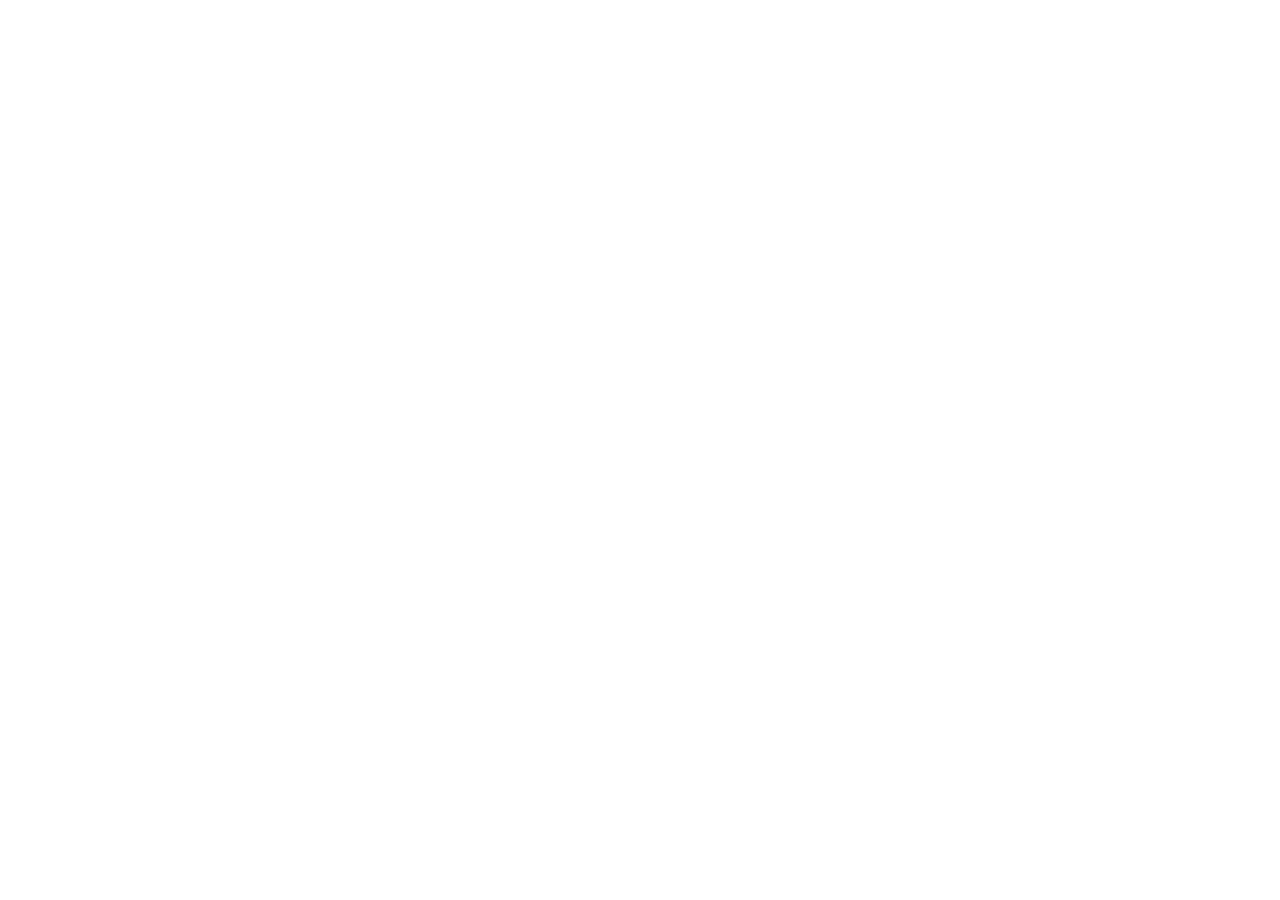
==== commit fb881a25: "Fix: re-upload correct index.html" ====
--- a/index.html
+++ b/index.html
@@ -4,759 +4,4 @@
 <meta charset="UTF-8">
 <meta name="viewport" content="width=device-width, initial-scale=1.0">
 <title>Furimora Assist | 再出品・値下げアシスタント</title>
-<link rel="icon" href="[data-uri]">
-<style>
-:root {
-  --primary: #FF4B4B;
-  --primary-dark: #D93636;
-  --bg: #F5F5F5;
-  --card-bg: #FFFFFF;
-  --text: #1A1A1A;
-  --text-muted: #777;
-  --border: #E8E8E8;
-  --success: #27AE60;
-  --warning: #E67E22;
-  --danger: #C0392B;
-  --info: #2980B9;
-}
-*, *::before, *::after { box-sizing: border-box; margin: 0; padding: 0; }
-body {
-  font-family: -apple-system, BlinkMacSystemFont, 'Segoe UI', 'Hiragino Sans', 'Noto Sans JP', sans-serif;
-  background: var(--bg);
-  color: var(--text);
-  min-height: 100vh;
-  font-size: 14px;
-}
-
-/* ── Header ── */
-.header {
-  background: var(--primary);
-  color: white;
-  height: 54px;
-  padding: 0 20px;
-  display: flex;
-  align-items: center;
-  justify-content: space-between;
-  position: sticky;
-  top: 0;
-  z-index: 100;
-  box-shadow: 0 2px 8px rgba(0,0,0,0.2);
-}
-.header-left { display: flex; align-items: center; gap: 10px; }
-.header-logo { font-size: 20px; font-weight: 900; letter-spacing: -0.5px; }
-.header-sub { font-size: 11px; opacity: 0.8; margin-top: 1px; }
-.header-right { display: flex; gap: 8px; }
-
-/* ── Stats bar ── */
-.stats-bar {
-  background: white;
-  border-bottom: 1px solid var(--border);
-  padding: 10px 20px;
-  display: flex;
-  gap: 24px;
-  flex-wrap: wrap;
-  align-items: center;
-}
-.stat { display: flex; flex-direction: column; align-items: center; gap: 1px; }
-.stat-val { font-size: 22px; font-weight: 800; line-height: 1; }
-.stat-val.ok { color: var(--text); }
-.stat-val.warn { color: var(--warning); }
-.stat-val.danger { color: var(--danger); }
-.stat-lbl { font-size: 10px; color: var(--text-muted); text-transform: uppercase; letter-spacing: 0.4px; }
-.stats-divider { width: 1px; height: 32px; background: var(--border); }
-
-/* ── Toolbar ── */
-.toolbar {
-  padding: 12px 20px;
-  display: flex;
-  gap: 8px;
-  flex-wrap: wrap;
-  align-items: center;
-  background: white;
-  border-bottom: 1px solid var(--border);
-}
-.search-input {
-  flex: 1;
-  min-width: 180px;
-  padding: 7px 14px;
-  border: 1px solid var(--border);
-  border-radius: 20px;
-  font-size: 13px;
-  outline: none;
-  transition: border-color 0.2s;
-}
-.search-input:focus { border-color: var(--primary); }
-select.filter {
-  padding: 7px 10px;
-  border: 1px solid var(--border);
-  border-radius: 8px;
-  font-size: 13px;
-  background: white;
-  cursor: pointer;
-  outline: none;
-  color: var(--text);
-}
-
-/* ── Buttons ── */
-.btn {
-  padding: 7px 14px;
-  border: none;
-  border-radius: 8px;
-  font-size: 13px;
-  font-weight: 600;
-  cursor: pointer;
-  display: inline-flex;
-  align-items: center;
-  gap: 5px;
-  transition: opacity 0.15s, transform 0.1s;
-  white-space: nowrap;
-}
-.btn:active { transform: scale(0.97); }
-.btn-primary { background: var(--primary); color: white; }
-.btn-primary:hover { background: var(--primary-dark); }
-.btn-ghost { background: #F0F0F0; color: var(--text); }
-.btn-ghost:hover { background: #E4E4E4; }
-.btn-success { background: var(--success); color: white; }
-.btn-warning { background: var(--warning); color: white; }
-.btn-sm { padding: 5px 10px; font-size: 12px; border-radius: 6px; }
-.btn-xs { padding: 3px 8px; font-size: 11px; border-radius: 5px; }
-
-/* ── Grid ── */
-.items-wrap { padding: 16px 20px; }
-.items-grid {
-  display: grid;
-  grid-template-columns: repeat(auto-fill, minmax(300px, 1fr));
-  gap: 14px;
-}
-
-/* ── Card ── */
-.card {
-  background: white;
-  border-radius: 12px;
-  border: 1px solid var(--border);
-  overflow: hidden;
-  transition: box-shadow 0.2s, transform 0.15s;
-}
-.card:hover { box-shadow: 0 4px 18px rgba(0,0,0,0.1); transform: translateY(-2px); }
-.card.stale-30 { border-left: 4px solid var(--warning); }
-.card.stale-60 { border-left: 4px solid var(--danger); }
-.card.sold { opacity: 0.55; }
-
-.card-thumb {
-  width: 100%;
-  height: 130px;
-  object-fit: cover;
-  display: block;
-  background: #EEE;
-}
-.card-thumb-placeholder {
-  width: 100%;
-  height: 130px;
-  display: flex;
-  align-items: center;
-  justify-content: center;
-  font-size: 36px;
-  background: linear-gradient(135deg,#F5F5F5,#E8E8E8);
-  color: #CCC;
-}
-.card-body { padding: 12px 14px; }
-.card-title {
-  font-size: 13px;
-  font-weight: 700;
-  line-height: 1.45;
-  margin-bottom: 8px;
-  display: -webkit-box;
-  -webkit-line-clamp: 2;
-  -webkit-box-orient: vertical;
-  overflow: hidden;
-}
-.card-row { display: flex; align-items: center; gap: 6px; margin-bottom: 6px; }
-.card-price { font-size: 20px; font-weight: 800; color: var(--primary); }
-.card-orig-price { font-size: 11px; color: var(--text-muted); text-decoration: line-through; }
-.card-price-drop {
-  font-size: 11px;
-  background: #FFF0F0;
-  color: var(--primary);
-  padding: 1px 6px;
-  border-radius: 4px;
-  font-weight: 600;
-}
-.days-badge {
-  margin-left: auto;
-  font-size: 11px;
-  padding: 2px 8px;
-  border-radius: 10px;
-  font-weight: 600;
-  background: #F0F0F0;
-  color: var(--text-muted);
-}
-.days-badge.warn { background: #FFF3E0; color: var(--warning); }
-.days-badge.danger { background: #FFEBEE; color: var(--danger); }
-
-.card-tags { display: flex; gap: 5px; flex-wrap: wrap; margin-bottom: 10px; }
-.tag {
-  font-size: 10px;
-  padding: 2px 7px;
-  border-radius: 4px;
-  font-weight: 600;
-  max-width: 130px;
-  overflow: hidden; text-overflow: ellipsis; white-space: nowrap;
-}
-
-
-}
-.tag-cat { background: #EEF2FF; color: #4338CA; }
-.tag-cond { background: #F0FDF4; color: #166534; }
-.tag-relist { background: #FFF7ED; color: #C2410C; }
-.tag-sold { background: #F0F0F0; color: #666; }
-
-.card-actions {
-  display: flex;
-  gap: 6px;
-  padding-top: 10px;
-  border-top: 1px solid var(--border);
-}
-
-/* ── Modal ── */
-.overlay {
-  position: fixed;
-  inset: 0;
-  background: rgba(0,0,0,0.5);
-  z-index: 200;
-  display: flex;
-  align-items: center;
-  justify-content: center;
-  padding: 16px;
-  opacity: 0;
-  pointer-events: none;
-  transition: opacity 0.2s;
-}
-.overlay.open { opacity: 1; pointer-events: all; }
-.modal {
-  background: white;
-  border-radius: 16px;
-  width: 100%;
-  max-width: 600px;
-  max-height: 92vh;
-  overflow-y: auto;
-  box-shadow: 0 20px 60px rgba(0,0,0,0.35);
-  transform: translateY(12px) scale(0.98);
-  transition: transform 0.2s;
-}
-.overlay.open .modal { transform: none; }
-.modal-hd {
-  padding: 18px 22px 14px;
-  border-bottom: 1px solid var(--border);
-  display: flex;
-  align-items: center;
-  justify-content: space-between;
-  position: sticky;
-  top: 0;
-  background: white;
-  z-index: 1;
-}
-.modal-title { font-size: 16px; font-weight: 800; }
-.modal-close {
-  width: 30px; height: 30px;
-  border: none;
-  background: #F0F0F0;
-  border-radius: 50%;
-  cursor: pointer;
-  font-size: 16px;
-  display: flex;
-  align-items: center;
-  justify-content: center;
-  color: var(--text-muted);
-  transition: background 0.15s;
-}
-.modal-close:hover { background: #DDD; }
-.modal-body { padding: 20px 22px; }
-.modal-ft {
-  padding: 14px 22px;
-  border-top: 1px solid var(--border);
-  display: flex;
-  gap: 8px;
-  justify-content: flex-end;
-}
-
-/* ── Copy field ── */
-.copy-field { margin-bottom: 14px; }
-.copy-lbl {
-  font-size: 11px;
-  font-weight: 700;
-  color: var(--text-muted);
-  text-transform: uppercase;
-  letter-spacing: 0.5px;
-  margin-bottom: 5px;
-  display: flex;
-  align-items: center;
-  gap: 8px;
-}
-.copy-row { display: flex; gap: 8px; align-items: flex-start; }
-.copy-text {
-  flex: 1;
-  padding: 8px 11px;
-  background: #F7F7F7;
-  border: 1px solid var(--border);
-  border-radius: 8px;
-  font-size: 13px;
-  line-height: 1.5;
-  white-space: pre-wrap;
-  word-break: break-word;
-  max-height: 130px;
-  overflow-y: auto;
-  font-family: inherit;
-}
-.copy-btn {
-  padding: 7px 12px;
-  background: var(--primary);
-  color: white;
-  border: none;
-  border-radius: 8px;
-  font-size: 12px;
-  font-weight: 700;
-  cursor: pointer;
-  flex-shrink: 0;
-  transition: background 0.2s;
-}
-.copy-btn:hover { background: var(--primary-dark); }
-.copy-btn.done { background: var(--success); }
-
-/* ── Price calc ── */
-.price-calc-box {
-  background: #FFF5F5;
-  border: 1px solid #FFD5D5;
-  border-radius: 12px;
-  padding: 16px;
-  margin-bottom: 16px;
-  text-align: center;
-}
-.price-current { font-size: 13px; color: var(--text-muted); margin-bottom: 4px; }
-.price-new-display { font-size: 36px; font-weight: 900; color: var(--primary); margin-bottom: 12px; }
-.price-presets { display: flex; gap: 6px; justify-content: center; flex-wrap: wrap; margin-bottom: 12px; }
-.preset-btn {
-  padding: 5px 12px;
-  border: 2px solid var(--border);
-  border-radius: 6px;
-  background: white;
-  font-size: 12px;
-  font-weight: 700;
-  cursor: pointer;
-  transition: all 0.15s;
-}
-.preset-btn:hover, .preset-btn.active { border-color: var(--primary); color: var(--primary); background: #FFF0F0; }
-.price-custom-row { display: flex; gap: 8px; align-items: center; justify-content: center; margin-bottom: 10px; }
-.price-input {
-  width: 100px;
-  padding: 7px 10px;
-  border: 1px solid var(--border);
-  border-radius: 8px;
-  font-size: 14px;
-  text-align: center;
-  outline: none;
-}
-.price-input:focus { border-color: var(--primary); }
-.price-type-toggle { display: flex; border: 1px solid var(--border); border-radius: 8px; overflow: hidden; }
-.type-btn {
-  padding: 7px 14px;
-  border: none;
-  background: white;
-  font-size: 12px;
-  font-weight: 600;
-  cursor: pointer;
-  color: var(--text-muted);
-}
-.type-btn.active { background: var(--primary); color: white; }
-
-/* ── Price history ── */
-.ph-title { font-size: 12px; font-weight: 700; color: var(--text-muted); text-transform: uppercase; margin-bottom: 8px; }
-.ph-item {
-  display: flex;
-  align-items: center;
-  gap: 10px;
-  padding: 6px 0;
-  border-bottom: 1px solid var(--border);
-  font-size: 12px;
-}
-.ph-item:last-child { border-bottom: none; }
-.ph-price { font-weight: 700; color: var(--text); min-width: 70px; }
-.ph-note { color: var(--text-muted); flex: 1; }
-.ph-date { color: var(--text-muted); font-size: 11px; }
-
-/* ── Import area ── */
-.import-area {
-  width: 100%;
-  min-height: 110px;
-  padding: 10px;
-  border: 2px dashed var(--border);
-  border-radius: 8px;
-  font-size: 12px;
-  font-family: monospace;
-  resize: vertical;
-  outline: none;
-  transition: border-color 0.2s;
-  background: #FAFAFA;
-}
-.import-area:focus { border-color: var(--primary); }
-
-/* ── Bookmarklet ── */
-.bm-steps { counter-reset: step; }
-.bm-step { display: flex; gap: 12px; margin-bottom: 18px; align-items: flex-start; }
-.bm-num {
-  width: 26px; height: 26px;
-  background: var(--primary);
-  color: white;
-  border-radius: 50%;
-  display: flex;
-  align-items: center;
-  justify-content: center;
-  font-size: 12px;
-  font-weight: 800;
-  flex-shrink: 0;
-}
-.bm-content { flex: 1; }
-.bm-content p { font-size: 13px; line-height: 1.6; }
-.bm-link {
-  display: inline-block;
-  margin-top: 8px;
-  padding: 10px 18px;
-  background: #FFF3F3;
-  border: 2px solid var(--primary);
-  border-radius: 8px;
-  color: var(--primary);
-  font-weight: 800;
-  font-size: 14px;
-  text-decoration: none;
-  cursor: grab;
-}
-.bm-link:active { cursor: grabbing; }
-.bm-tip {
-  background: #FFF8E1;
-  border: 1px solid #FFE082;
-  border-radius: 8px;
-  padding: 10px 14px;
-  font-size: 12px;
-  color: #5D4037;
-  margin-top: 14px;
-  line-height: 1.6;
-}
-
-/* ── Empty state ── */
-.empty {
-  grid-column: 1 / -1;
-  text-align: center;
-  padding: 64px 20px;
-  color: var(--text-muted);
-}
-.empty-icon { font-size: 52px; margin-bottom: 16px; }
-.empty-title { font-size: 18px; font-weight: 700; color: var(--text); margin-bottom: 8px; }
-.empty-desc { font-size: 13px; line-height: 1.7; }
-
-/* ── Toast ── */
-.toast {
-  position: fixed;
-  bottom: 24px;
-  right: 24px;
-  background: #1A1A1A;
-  color: white;
-  padding: 11px 18px;
-  border-radius: 8px;
-  font-size: 13px;
-  font-weight: 600;
-  z-index: 9999;
-  opacity: 0;
-  transform: translateY(8px);
-  transition: all 0.2s;
-  pointer-events: none;
-}
-.toast.show { opacity: 1; transform: translateY(0); }
-
-/* ── Tab filter ── */
-.tab-bar {
-  padding: 0 20px;
-  background: white;
-  border-bottom: 1px solid var(--border);
-  display: flex;
-  gap: 0;
-}
-.tab-btn {
-  padding: 10px 16px;
-  border: none;
-  border-bottom: 3px solid transparent;
-  background: none;
-  font-size: 13px;
-  font-weight: 600;
-  cursor: pointer;
-  color: var(--text-muted);
-  margin-bottom: -1px;
-  transition: color 0.15s;
-}
-.tab-btn.active { color: var(--primary); border-bottom-color: var(--primary); }
-
-/* ── Section heading ── */
-.section-info {
-  padding: 8px 20px;
-  font-size: 12px;
-  color: var(--text-muted);
-  border-bottom: 1px solid var(--border);
-  background: white;
-}
-
-/* note input */
-.note-input {
-  width: 100%;
-  padding: 8px 11px;
-  border: 1px solid var(--border);
-  border-radius: 8px;
-  font-size: 13px;
-  resize: vertical;
-  min-height: 56px;
-  font-family: inherit;
-  outline: none;
-}
-.note-input:focus { border-color: var(--primary); }
-.form-group { margin-bottom: 14px; }
-.form-label { font-size: 12px; font-weight: 700; color: var(--text-muted); margin-bottom: 5px; text-transform: uppercase; letter-spacing: 0.4px; }
-.form-input {
-  width: 100%;
-  padding: 8px 11px;
-  border: 1px solid var(--border);
-  border-radius: 8px;
-  font-size: 13px;
-  outline: none;
-  font-family: inherit;
-}
-.form-input:focus { border-color: var(--primary); }
-hr.divider { border: none; border-top: 1px solid var(--border); margin: 16px 0; }
-
-/* image gallery in relist modal */
-.img-gallery { display: flex; gap: 8px; flex-wrap: wrap; margin-top: 6px; }
-.img-gallery a { display: block; }
-.img-gallery img { width: 64px; height: 64px; object-fit: cover; border-radius: 6px; border: 1px solid var(--border); }
-
-@media (max-width: 560px) {
-  .items-grid { grid-template-columns: 1fr; }
-  .stats-bar { gap: 12px; }
-  .toolbar { padding: 10px; gap: 6px; }
-  .header-logo { font-size: 16px; }
-}
-
-/* ── New Listing Assistant ── */
-.schedule-table {
-  width: 100%;
-  border-collapse: collapse;
-  font-size: 12px;
-  margin-top: 8px;
-}
-.schedule-table th {
-  background: #F5F5F5;
-  padding: 7px 10px;
-  text-align: left;
-  font-size: 11px;
-  color: var(--text-muted);
-  font-weight: 700;
-  text-transform: uppercase;
-  letter-spacing: 0.3px;
-  border-bottom: 2px solid var(--border);
-}
-.schedule-table td {
-  padding: 7px 10px;
-  border-bottom: 1px solid var(--border);
-}
-.schedule-table tr:last-child td { border-bottom: none; }
-.schedule-table tr.sched-start td { background: #F0FDF4; }
-.schedule-table tr.sched-min td { background: #FFF0F0; }
-.sched-price { font-weight: 700; color: var(--primary); }
-.profit-box {
-  background: #F0FDF4;
-  border: 1px solid #BBF7D0;
-  border-radius: 10px;
-  padding: 12px 14px;
-  margin-top: 10px;
-}
-.profit-row {
-  display: flex;
-  justify-content: space-between;
-  align-items: center;
-  font-size: 13px;
-  margin-bottom: 6px;
-}
-.profit-row:last-child { margin-bottom: 0; }
-.profit-lbl { color: var(--text-muted); }
-.profit-val { font-weight: 700; }
-.profit-val.pos { color: var(--success); }
-.profit-val.neg { color: var(--danger); }
-.nl-section-title {
-  font-size: 14px;
-  font-weight: 800;
-  margin-bottom: 12px;
-  padding-bottom: 8px;
-  border-bottom: 1px solid var(--border);
-}
-.ai-btn {
-  background: linear-gradient(135deg, #4285F4, #0F9D58);
-  color: white;
-  border: none;
-  border-radius: 8px;
-  padding: 9px 18px;
-  font-size: 13px;
-  font-weight: 700;
-  cursor: pointer;
-  display: inline-flex;
-  align-items: center;
-  gap: 6px;
-  transition: opacity 0.15s;
-}
-.ai-btn:hover { opacity: 0.88; }
-.ai-btn:disabled { opacity: 0.5; cursor: not-allowed; }
-.ai-spinner {
-  width: 13px; height: 13px;
-  border: 2px solid rgba(255,255,255,0.35);
-  border-top-color: white;
-  border-radius: 50%;
-  display: inline-block;
-  animation: spin 0.7s linear infinite;
-}
-@keyframes spin { to { transform: rotate(360deg); } }
-
-/* ══ Dark mode ══════════════════════════════ */
-body.dark {
-  --bg: #111827; --card-bg: #1F2937; --text: #F3F4F6;
-  --text-muted: #9CA3AF; --border: #374151;
-  --success: #34D399; --warning: #FBBF24; --danger: #F87171; --info: #60A5FA;
-}
-body.dark .header { background: #1a2744; }
-body.dark .stats-bar,body.dark .tab-bar { background: #1F2937; border-bottom-color: #374151; }
-body.dark .toolbar,body.dark .section-info { background: #111827; border-bottom-color: #374151; }
-body.dark .card { background: var(--card-bg); border-color: var(--border); }
-body.dark .card:hover { box-shadow: 0 4px 18px rgba(0,0,0,0.5); }
-body.dark .card-thumb-placeholder { background: linear-gradient(135deg,#1F2937,#374151); color: #6B7280; }
-body.dark .modal { background: var(--card-bg); color: var(--text); }
-body.dark .modal-hd,body.dark .modal-ft { background: #253048; border-color: var(--border); }
-body.dark .form-input,body.dark .note-input,body.dark .import-area,
-body.dark .search-input,body.dark .filter,body.dark .copy-field,body.dark .copy-text
-  { background: #111827; color: var(--text); border-color: var(--border); }
-body.dark .form-label,body.dark .stat-lbl { color: var(--text-muted); }
-body.dark .schedule-table th { background: #253048; color: var(--text-muted); border-bottom-color: var(--border); }
-body.dark .schedule-table td { border-bottom-color: var(--border); }
-body.dark .schedule-table tr.sched-start td { background: rgba(20,83,45,0.4); }
-body.dark .schedule-table tr.sched-min td { background: rgba(127,29,29,0.4); }
-body.dark .profit-box { background: rgba(20,83,45,0.3); border-color: #166534; }
-body.dark .tab-btn { color: var(--text-muted); }
-body.dark .tab-btn.active { color: var(--primary); border-bottom-color: var(--primary); }
-body.dark .days-badge { background: #374151; color: var(--text-muted); }
-body.dark .days-badge.warn { background: rgba(251,191,36,0.15); color: var(--warning); }
-body.dark .days-badge.danger { background: rgba(248,113,113,0.15); color: var(--danger); }
-body.dark .preset-btn { background: #374151; color: var(--text); border-color: var(--border); }
-body.dark .preset-btn.active { background: var(--primary); color: white; }
-body.dark .nl-template-preview { background: #253048; color: var(--text-muted); }
-body.dark .card-menu { background: var(--card-bg); border-color: var(--border); }
-body.dark .divider { border-color: var(--border); }
-
-/* btn-ghost: 全体（ツールバー・モーダル内） */
-body.dark .btn-ghost {
-  background: #2D3748;
-  color: #E2E8F0;
-}
-body.dark .btn-ghost:hover { background: #3D4A5C; }
-
-/* btn-ghost: ヘッダー内（濃い背景の上） */
-body.dark .header .btn-ghost {
-  background: rgba(255,255,255,0.12);
-  color: white;
-}
-body.dark .header .btn-ghost:hover { background: rgba(255,255,255,0.22); }
-
-/* モーダル閉じるボタン */
-body.dark .modal-close { color: var(--text-muted); }
-body.dark .modal-close:hover { background: #374151; color: var(--text); }
-
-/* テキストエリア */
-body.dark textarea { background: #111827; color: var(--text); border-color: var(--border); }
-
-/* タグ */
-body.dark .tag { background: #2D3748; color: #CBD5E0; }
-body.dark .tag-cat { background: #1E3A5F; color: #93C5FD; }
-body.dark .tag-cond { background: #2D3748; color: #CBD5E0; }
-body.dark .tag-sold { background: rgba(127,29,29,0.4); color: #FCA5A5; }
-body.dark .tag-relist { background: rgba(20,83,45,0.4); color: #86EFAC; }
-
-/* カードタイトル・価格 */
-body.dark .card-title { color: var(--text); }
-body.dark .card-price { color: var(--primary) !important; }
-body.dark .card-orig-price { color: var(--text-muted); }
-
-/* セクションタイトル・各ラベル */
-body.dark .nl-section-title { color: var(--text); border-bottom-color: var(--border); }
-body.dark .stat-lbl { color: var(--text-muted); }
-body.dark .stats-divider { background: var(--border); }
-
-/* モーダル本文テキスト */
-body.dark .modal-body p,
-body.dark .modal-body label,
-body.dark .modal-body small { color: var(--text-muted); }
-
-/* スケジュールヒント */
-body.dark #nl-schedule-hint { color: var(--text-muted); }
-body.dark .schedule-table td { color: var(--text); }
-body.dark .sched-price { color: var(--primary); }
-
-/* 検索バー プレースホルダー */
-body.dark .search-input::placeholder { color: #6B7280; }
-body.dark .form-input::placeholder,
-body.dark .note-input::placeholder,
-body.dark textarea::placeholder { color: #6B7280; }
-
-/* 空の状態テキスト */
-body.dark .empty-title { color: var(--text); }
-body.dark .empty-desc { color: var(--text-muted); }
-
-/* ══ List view ══════════════════════════════ */
-.items-list { display: flex; flex-direction: column; gap: 6px; }
-.items-list .card { display: grid; grid-template-columns: 76px 1fr; border-radius: 10px; }
-.items-list .card:hover { transform: none; box-shadow: 0 2px 8px rgba(0,0,0,0.08); }
-.items-list .card-thumb,
-.items-list .card-thumb-placeholder { width: 76px; height: 76px; border-radius: 10px 0 0 10px; }
-.items-list .card-body { padding: 8px 12px; display: flex; align-items: center; gap: 10px; }
-.items-list .card-title { flex: 1; -webkit-line-clamp: 1; margin-bottom: 0; min-width: 0; }
-.items-list .card-row,.items-list .card-tags { margin-bottom: 0; }
-.view-active { background: rgba(255,75,75,0.12) !important; color: var(--primary) !important; }
-body.dark .view-active { background: rgba(255,75,75,0.22) !important; }
-
-/* ══ Responsive / Mobile ════════════════════ */
-@media (max-width: 768px) {
-  .header { height: auto; padding: 8px 12px; flex-wrap: wrap; gap: 6px; }
-  .header-right { gap: 3px; flex-wrap: wrap; }
-  .header-right .btn-sm { padding: 5px 7px; font-size: 11px; }
-  .header-logo { font-size: 16px; }
-  .header-sub { font-size: 10px; }
-  .stats-bar { padding: 8px 12px; gap: 10px; }
-  .stat-val { font-size: 20px; }
-  .tab-bar { gap: 0; padding: 0 6px; overflow-x: auto; }
-  .tab-btn { padding: 10px 8px; font-size: 12px; white-space: nowrap; }
-  .toolbar { padding: 8px 12px; flex-wrap: wrap; gap: 6px; }
-  .search-input { min-width: 0; flex: 1; }
-  .items-wrap { padding: 10px; }
-  .items-grid { grid-template-columns: repeat(auto-fill, minmax(160px, 1fr)); gap: 8px; }
-  .card-thumb,.card-thumb-placeholder { height: 100px; }
-  .overlay { padding: 8px; align-items: flex-end; }
-  .modal { width: 100%; max-height: 92vh; border-radius: 16px 16px 0 0; }
-  .modal-body { max-height: calc(92vh - 130px); overflow-y: auto; }
-  .card-actions { flex-wrap: wrap; gap: 4px; }
-  .btn-primary.btn-sm,.btn-warning.btn-sm { flex: 1; justify-content: center; }
-}
-@media (max-width: 480px) {
-  .items-grid { grid-template-columns: 1fr 1fr; gap: 8px; }
-  .card-thumb,.card-thumb-placeholder { height: 90px; }
-  .stat-val { font-size: 18px; }
-  .header-sub { display: none; }
-}
-</style>
-</head>
-<body>
-
-<!-- Header -->
-<header class="header">
-  <div class="header-left">
-    <img src="[data-uri]�DY3KSBzY2FsZSgxNiAxNikgdHJhbnNsYXRlKDAgMCkiPjxnIGZpbGw9Im5vbmUiIHN0cm5rZT0iI0ZGRjdGNyIgc3Ryb2tlLWxpbmVjYXA9InJvdW5kIiBzdHJva2UtbGluZWpvaW49InJvdW5kIiBzdHJva2Utd2lkdGg9IjIiPjxwYXRoIGQ9Ik0yMSA-��`�!�ia�iejx+<link rel="icon" href="[data-uri]:[base64]
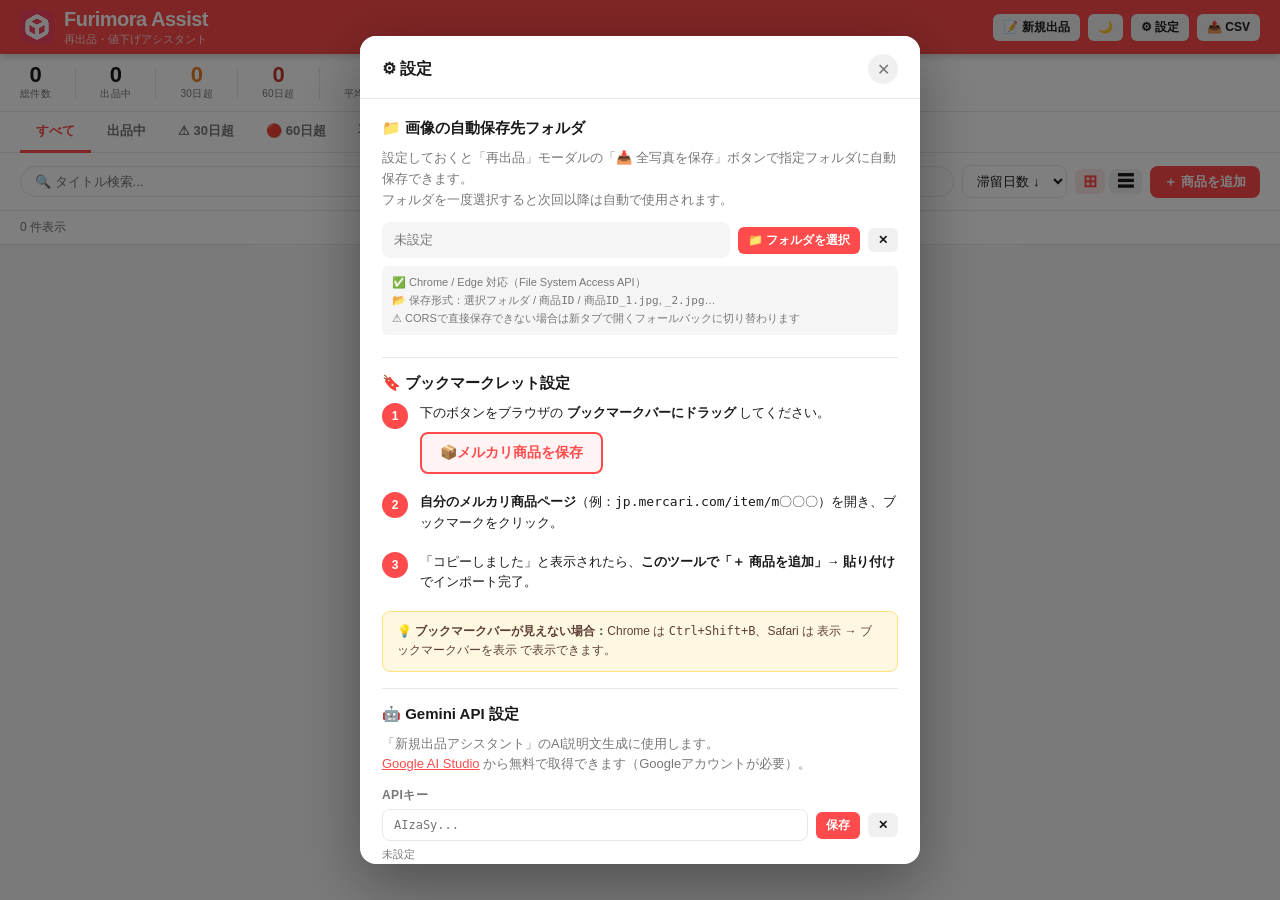
==== commit 326963d5: "Fix: restore correct index.html (verified sha e7d26abe)" ====
--- a/index.html
+++ b/index.html
@@ -4,4 +4,3167 @@
 <meta charset="UTF-8">
 <meta name="viewport" content="width=device-width, initial-scale=1.0">
 <title>Furimora Assist | 再出品・値下げアシスタント</title>
-<link rel="icon" href="[data-uri]:[base64]<link rel="icon" href="[data-uri]">
+<style>
+:root {
+  --primary: #FF4B4B;
+  --primary-dark: #D93636;
+  --bg: #F5F5F5;
+  --card-bg: #FFFFFF;
+  --text: #1A1A1A;
+  --text-muted: #777;
+  --border: #E8E8E8;
+  --success: #27AE60;
+  --warning: #E67E22;
+  --danger: #C0392B;
+  --info: #2980B9;
+}
+*, *::before, *::after { box-sizing: border-box; margin: 0; padding: 0; }
+body {
+  font-family: -apple-system, BlinkMacSystemFont, 'Segoe UI', 'Hiragino Sans', 'Noto Sans JP', sans-serif;
+  background: var(--bg);
+  color: var(--text);
+  min-height: 100vh;
+  font-size: 14px;
+}
+
+/* ── Header ── */
+.header {
+  background: var(--primary);
+  color: white;
+  height: 54px;
+  padding: 0 20px;
+  display: flex;
+  align-items: center;
+  justify-content: space-between;
+  position: sticky;
+  top: 0;
+  z-index: 100;
+  box-shadow: 0 2px 8px rgba(0,0,0,0.2);
+}
+.header-left { display: flex; align-items: center; gap: 10px; }
+.header-logo { font-size: 20px; font-weight: 900; letter-spacing: -0.5px; }
+.header-sub { font-size: 11px; opacity: 0.8; margin-top: 1px; }
+.header-right { display: flex; gap: 8px; }
+
+/* ── Stats bar ── */
+.stats-bar {
+  background: white;
+  border-bottom: 1px solid var(--border);
+  padding: 10px 20px;
+  display: flex;
+  gap: 24px;
+  flex-wrap: wrap;
+  align-items: center;
+}
+.stat { display: flex; flex-direction: column; align-items: center; gap: 1px; }
+.stat-val { font-size: 22px; font-weight: 800; line-height: 1; }
+.stat-val.ok { color: var(--text); }
+.stat-val.warn { color: var(--warning); }
+.stat-val.danger { color: var(--danger); }
+.stat-lbl { font-size: 10px; color: var(--text-muted); text-transform: uppercase; letter-spacing: 0.4px; }
+.stats-divider { width: 1px; height: 32px; background: var(--border); }
+
+/* ── Toolbar ── */
+.toolbar {
+  padding: 12px 20px;
+  display: flex;
+  gap: 8px;
+  flex-wrap: wrap;
+  align-items: center;
+  background: white;
+  border-bottom: 1px solid var(--border);
+}
+.search-input {
+  flex: 1;
+  min-width: 180px;
+  padding: 7px 14px;
+  border: 1px solid var(--border);
+  border-radius: 20px;
+  font-size: 13px;
+  outline: none;
+  transition: border-color 0.2s;
+}
+.search-input:focus { border-color: var(--primary); }
+select.filter {
+  padding: 7px 10px;
+  border: 1px solid var(--border);
+  border-radius: 8px;
+  font-size: 13px;
+  background: white;
+  cursor: pointer;
+  outline: none;
+  color: var(--text);
+}
+
+/* ── Buttons ── */
+.btn {
+  padding: 7px 14px;
+  border: none;
+  border-radius: 8px;
+  font-size: 13px;
+  font-weight: 600;
+  cursor: pointer;
+  display: inline-flex;
+  align-items: center;
+  gap: 5px;
+  transition: opacity 0.15s, transform 0.1s;
+  white-space: nowrap;
+}
+.btn:active { transform: scale(0.97); }
+.btn-primary { background: var(--primary); color: white; }
+.btn-primary:hover { background: var(--primary-dark); }
+.btn-ghost { background: #F0F0F0; color: var(--text); }
+.btn-ghost:hover { background: #E4E4E4; }
+.btn-success { background: var(--success); color: white; }
+.btn-warning { background: var(--warning); color: white; }
+.btn-sm { padding: 5px 10px; font-size: 12px; border-radius: 6px; }
+.btn-xs { padding: 3px 8px; font-size: 11px; border-radius: 5px; }
+
+/* ── Grid ── */
+.items-wrap { padding: 16px 20px; }
+.items-grid {
+  display: grid;
+  grid-template-columns: repeat(auto-fill, minmax(300px, 1fr));
+  gap: 14px;
+}
+
+/* ── Card ── */
+.card {
+  background: white;
+  border-radius: 12px;
+  border: 1px solid var(--border);
+  overflow: hidden;
+  transition: box-shadow 0.2s, transform 0.15s;
+}
+.card:hover { box-shadow: 0 4px 18px rgba(0,0,0,0.1); transform: translateY(-2px); }
+.card.stale-30 { border-left: 4px solid var(--warning); }
+.card.stale-60 { border-left: 4px solid var(--danger); }
+.card.sold { opacity: 0.55; }
+
+.card-thumb {
+  width: 100%;
+  height: 130px;
+  object-fit: cover;
+  display: block;
+  background: #EEE;
+}
+.card-thumb-placeholder {
+  width: 100%;
+  height: 130px;
+  display: flex;
+  align-items: center;
+  justify-content: center;
+  font-size: 36px;
+  background: linear-gradient(135deg,#F5F5F5,#E8E8E8);
+  color: #CCC;
+}
+.card-body { padding: 12px 14px; }
+.card-title {
+  font-size: 13px;
+  font-weight: 700;
+  line-height: 1.45;
+  margin-bottom: 8px;
+  display: -webkit-box;
+  -webkit-line-clamp: 2;
+  -webkit-box-orient: vertical;
+  overflow: hidden;
+}
+.card-row { display: flex; align-items: center; gap: 6px; margin-bottom: 6px; }
+.card-price { font-size: 20px; font-weight: 800; color: var(--primary); }
+.card-orig-price { font-size: 11px; color: var(--text-muted); text-decoration: line-through; }
+.card-price-drop {
+  font-size: 11px;
+  background: #FFF0F0;
+  color: var(--primary);
+  padding: 1px 6px;
+  border-radius: 4px;
+  font-weight: 600;
+}
+.days-badge {
+  margin-left: auto;
+  font-size: 11px;
+  padding: 2px 8px;
+  border-radius: 10px;
+  font-weight: 600;
+  background: #F0F0F0;
+  color: var(--text-muted);
+}
+.days-badge.warn { background: #FFF3E0; color: var(--warning); }
+.days-badge.danger { background: #FFEBEE; color: var(--danger); }
+
+.card-tags { display: flex; gap: 5px; flex-wrap: wrap; margin-bottom: 10px; }
+.tag {
+  font-size: 10px;
+  padding: 2px 7px;
+  border-radius: 4px;
+  font-weight: 600;
+  max-width: 130px;
+  overflow: hidden;
+  text-overflow: ellipsis;
+  white-space: nowrap;
+}
+.tag-cat { background: #EEF2FF; color: #4338CA; }
+.tag-cond { background: #F0FDF4; color: #166534; }
+.tag-relist { background: #FFF7ED; color: #C2410C; }
+.tag-sold { background: #F0F0F0; color: #666; }
+
+.card-actions {
+  display: flex;
+  gap: 6px;
+  padding-top: 10px;
+  border-top: 1px solid var(--border);
+}
+
+/* ── Modal ── */
+.overlay {
+  position: fixed;
+  inset: 0;
+  background: rgba(0,0,0,0.5);
+  z-index: 200;
+  display: flex;
+  align-items: center;
+  justify-content: center;
+  padding: 16px;
+  opacity: 0;
+  pointer-events: none;
+  transition: opacity 0.2s;
+}
+.overlay.open { opacity: 1; pointer-events: all; }
+.modal {
+  background: white;
+  border-radius: 16px;
+  width: 100%;
+  max-width: 600px;
+  max-height: 92vh;
+  overflow-y: auto;
+  box-shadow: 0 20px 60px rgba(0,0,0,0.35);
+  transform: translateY(12px) scale(0.98);
+  transition: transform 0.2s;
+}
+.overlay.open .modal { transform: none; }
+.modal-hd {
+  padding: 18px 22px 14px;
+  border-bottom: 1px solid var(--border);
+  display: flex;
+  align-items: center;
+  justify-content: space-between;
+  position: sticky;
+  top: 0;
+  background: white;
+  z-index: 1;
+}
+.modal-title { font-size: 16px; font-weight: 800; }
+.modal-close {
+  width: 30px; height: 30px;
+  border: none;
+  background: #F0F0F0;
+  border-radius: 50%;
+  cursor: pointer;
+  font-size: 16px;
+  display: flex;
+  align-items: center;
+  justify-content: center;
+  color: var(--text-muted);
+  transition: background 0.15s;
+}
+.modal-close:hover { background: #DDD; }
+.modal-body { padding: 20px 22px; }
+.modal-ft {
+  padding: 14px 22px;
+  border-top: 1px solid var(--border);
+  display: flex;
+  gap: 8px;
+  justify-content: flex-end;
+}
+
+/* ── Copy field ── */
+.copy-field { margin-bottom: 14px; }
+.copy-lbl {
+  font-size: 11px;
+  font-weight: 700;
+  color: var(--text-muted);
+  text-transform: uppercase;
+  letter-spacing: 0.5px;
+  margin-bottom: 5px;
+  display: flex;
+  align-items: center;
+  gap: 8px;
+}
+.copy-row { display: flex; gap: 8px; align-items: flex-start; }
+.copy-text {
+  flex: 1;
+  padding: 8px 11px;
+  background: #F7F7F7;
+  border: 1px solid var(--border);
+  border-radius: 8px;
+  font-size: 13px;
+  line-height: 1.5;
+  white-space: pre-wrap;
+  word-break: break-word;
+  max-height: 130px;
+  overflow-y: auto;
+  font-family: inherit;
+}
+.copy-btn {
+  padding: 7px 12px;
+  background: var(--primary);
+  color: white;
+  border: none;
+  border-radius: 8px;
+  font-size: 12px;
+  font-weight: 700;
+  cursor: pointer;
+  flex-shrink: 0;
+  transition: background 0.2s;
+}
+.copy-btn:hover { background: var(--primary-dark); }
+.copy-btn.done { background: var(--success); }
+
+/* ── Price calc ── */
+.price-calc-box {
+  background: #FFF5F5;
+  border: 1px solid #FFD5D5;
+  border-radius: 12px;
+  padding: 16px;
+  margin-bottom: 16px;
+  text-align: center;
+}
+.price-current { font-size: 13px; color: var(--text-muted); margin-bottom: 4px; }
+.price-new-display { font-size: 36px; font-weight: 900; color: var(--primary); margin-bottom: 12px; }
+.price-presets { display: flex; gap: 6px; justify-content: center; flex-wrap: wrap; margin-bottom: 12px; }
+.preset-btn {
+  padding: 5px 12px;
+  border: 2px solid var(--border);
+  border-radius: 6px;
+  background: white;
+  font-size: 12px;
+  font-weight: 700;
+  cursor: pointer;
+  transition: all 0.15s;
+}
+.preset-btn:hover, .preset-btn.active { border-color: var(--primary); color: var(--primary); background: #FFF0F0; }
+.price-custom-row { display: flex; gap: 8px; align-items: center; justify-content: center; margin-bottom: 10px; }
+.price-input {
+  width: 100px;
+  padding: 7px 10px;
+  border: 1px solid var(--border);
+  border-radius: 8px;
+  font-size: 14px;
+  text-align: center;
+  outline: none;
+}
+.price-input:focus { border-color: var(--primary); }
+.price-type-toggle { display: flex; border: 1px solid var(--border); border-radius: 8px; overflow: hidden; }
+.type-btn {
+  padding: 7px 14px;
+  border: none;
+  background: white;
+  font-size: 12px;
+  font-weight: 600;
+  cursor: pointer;
+  color: var(--text-muted);
+}
+.type-btn.active { background: var(--primary); color: white; }
+
+/* ── Price history ── */
+.ph-title { font-size: 12px; font-weight: 700; color: var(--text-muted); text-transform: uppercase; margin-bottom: 8px; }
+.ph-item {
+  display: flex;
+  align-items: center;
+  gap: 10px;
+  padding: 6px 0;
+  border-bottom: 1px solid var(--border);
+  font-size: 12px;
+}
+.ph-item:last-child { border-bottom: none; }
+.ph-price { font-weight: 700; color: var(--text); min-width: 70px; }
+.ph-note { color: var(--text-muted); flex: 1; }
+.ph-date { color: var(--text-muted); font-size: 11px; }
+
+/* ── Import area ── */
+.import-area {
+  width: 100%;
+  min-height: 110px;
+  padding: 10px;
+  border: 2px dashed var(--border);
+  border-radius: 8px;
+  font-size: 12px;
+  font-family: monospace;
+  resize: vertical;
+  outline: none;
+  transition: border-color 0.2s;
+  background: #FAFAFA;
+}
+.import-area:focus { border-color: var(--primary); }
+
+/* ── Bookmarklet ── */
+.bm-steps { counter-reset: step; }
+.bm-step { display: flex; gap: 12px; margin-bottom: 18px; align-items: flex-start; }
+.bm-num {
+  width: 26px; height: 26px;
+  background: var(--primary);
+  color: white;
+  border-radius: 50%;
+  display: flex;
+  align-items: center;
+  justify-content: center;
+  font-size: 12px;
+  font-weight: 800;
+  flex-shrink: 0;
+}
+.bm-content { flex: 1; }
+.bm-content p { font-size: 13px; line-height: 1.6; }
+.bm-link {
+  display: inline-block;
+  margin-top: 8px;
+  padding: 10px 18px;
+  background: #FFF3F3;
+  border: 2px solid var(--primary);
+  border-radius: 8px;
+  color: var(--primary);
+  font-weight: 800;
+  font-size: 14px;
+  text-decoration: none;
+  cursor: grab;
+}
+.bm-link:active { cursor: grabbing; }
+.bm-tip {
+  background: #FFF8E1;
+  border: 1px solid #FFE082;
+  border-radius: 8px;
+  padding: 10px 14px;
+  font-size: 12px;
+  color: #5D4037;
+  margin-top: 14px;
+  line-height: 1.6;
+}
+
+/* ── Empty state ── */
+.empty {
+  grid-column: 1 / -1;
+  text-align: center;
+  padding: 64px 20px;
+  color: var(--text-muted);
+}
+.empty-icon { font-size: 52px; margin-bottom: 16px; }
+.empty-title { font-size: 18px; font-weight: 700; color: var(--text); margin-bottom: 8px; }
+.empty-desc { font-size: 13px; line-height: 1.7; }
+
+/* ── Toast ── */
+.toast {
+  position: fixed;
+  bottom: 24px;
+  right: 24px;
+  background: #1A1A1A;
+  color: white;
+  padding: 11px 18px;
+  border-radius: 8px;
+  font-size: 13px;
+  font-weight: 600;
+  z-index: 9999;
+  opacity: 0;
+  transform: translateY(8px);
+  transition: all 0.2s;
+  pointer-events: none;
+}
+.toast.show { opacity: 1; transform: translateY(0); }
+
+/* ── Tab filter ── */
+.tab-bar {
+  padding: 0 20px;
+  background: white;
+  border-bottom: 1px solid var(--border);
+  display: flex;
+  gap: 0;
+}
+.tab-btn {
+  padding: 10px 16px;
+  border: none;
+  border-bottom: 3px solid transparent;
+  background: none;
+  font-size: 13px;
+  font-weight: 600;
+  cursor: pointer;
+  color: var(--text-muted);
+  margin-bottom: -1px;
+  transition: color 0.15s;
+}
+.tab-btn.active { color: var(--primary); border-bottom-color: var(--primary); }
+
+/* ── Section heading ── */
+.section-info {
+  padding: 8px 20px;
+  font-size: 12px;
+  color: var(--text-muted);
+  border-bottom: 1px solid var(--border);
+  background: white;
+}
+
+/* note input */
+.note-input {
+  width: 100%;
+  padding: 8px 11px;
+  border: 1px solid var(--border);
+  border-radius: 8px;
+  font-size: 13px;
+  resize: vertical;
+  min-height: 56px;
+  font-family: inherit;
+  outline: none;
+}
+.note-input:focus { border-color: var(--primary); }
+.form-group { margin-bottom: 14px; }
+.form-label { font-size: 12px; font-weight: 700; color: var(--text-muted); margin-bottom: 5px; text-transform: uppercase; letter-spacing: 0.4px; }
+.form-input {
+  width: 100%;
+  padding: 8px 11px;
+  border: 1px solid var(--border);
+  border-radius: 8px;
+  font-size: 13px;
+  outline: none;
+  font-family: inherit;
+}
+.form-input:focus { border-color: var(--primary); }
+hr.divider { border: none; border-top: 1px solid var(--border); margin: 16px 0; }
+
+/* image gallery in relist modal */
+.img-gallery { display: flex; gap: 8px; flex-wrap: wrap; margin-top: 6px; }
+.img-gallery a { display: block; }
+.img-gallery img { width: 64px; height: 64px; object-fit: cover; border-radius: 6px; border: 1px solid var(--border); }
+
+@media (max-width: 560px) {
+  .items-grid { grid-template-columns: 1fr; }
+  .stats-bar { gap: 12px; }
+  .toolbar { padding: 10px; gap: 6px; }
+  .header-logo { font-size: 16px; }
+}
+
+/* ── New Listing Assistant ── */
+.schedule-table {
+  width: 100%;
+  border-collapse: collapse;
+  font-size: 12px;
+  margin-top: 8px;
+}
+.schedule-table th {
+  background: #F5F5F5;
+  padding: 7px 10px;
+  text-align: left;
+  font-size: 11px;
+  color: var(--text-muted);
+  font-weight: 700;
+  text-transform: uppercase;
+  letter-spacing: 0.3px;
+  border-bottom: 2px solid var(--border);
+}
+.schedule-table td {
+  padding: 7px 10px;
+  border-bottom: 1px solid var(--border);
+}
+.schedule-table tr:last-child td { border-bottom: none; }
+.schedule-table tr.sched-start td { background: #F0FDF4; }
+.schedule-table tr.sched-min td { background: #FFF0F0; }
+.sched-price { font-weight: 700; color: var(--primary); }
+.profit-box {
+  background: #F0FDF4;
+  border: 1px solid #BBF7D0;
+  border-radius: 10px;
+  padding: 12px 14px;
+  margin-top: 10px;
+}
+.profit-row {
+  display: flex;
+  justify-content: space-between;
+  align-items: center;
+  font-size: 13px;
+  margin-bottom: 6px;
+}
+.profit-row:last-child { margin-bottom: 0; }
+.profit-lbl { color: var(--text-muted); }
+.profit-val { font-weight: 700; }
+.profit-val.pos { color: var(--success); }
+.profit-val.neg { color: var(--danger); }
+.nl-section-title {
+  font-size: 14px;
+  font-weight: 800;
+  margin-bottom: 12px;
+  padding-bottom: 8px;
+  border-bottom: 1px solid var(--border);
+}
+.ai-btn {
+  background: linear-gradient(135deg, #4285F4, #0F9D58);
+  color: white;
+  border: none;
+  border-radius: 8px;
+  padding: 9px 18px;
+  font-size: 13px;
+  font-weight: 700;
+  cursor: pointer;
+  display: inline-flex;
+  align-items: center;
+  gap: 6px;
+  transition: opacity 0.15s;
+}
+.ai-btn:hover { opacity: 0.88; }
+.ai-btn:disabled { opacity: 0.5; cursor: not-allowed; }
+.ai-spinner {
+  width: 13px; height: 13px;
+  border: 2px solid rgba(255,255,255,0.35);
+  border-top-color: white;
+  border-radius: 50%;
+  display: inline-block;
+  animation: spin 0.7s linear infinite;
+}
+@keyframes spin { to { transform: rotate(360deg); } }
+
+/* ══ Dark mode ══════════════════════════════ */
+body.dark {
+  --bg: #111827; --card-bg: #1F2937; --text: #F3F4F6;
+  --text-muted: #9CA3AF; --border: #374151;
+  --success: #34D399; --warning: #FBBF24; --danger: #F87171; --info: #60A5FA;
+}
+body.dark .header { background: #1a2744; }
+body.dark .stats-bar,body.dark .tab-bar { background: #1F2937; border-bottom-color: #374151; }
+body.dark .toolbar,body.dark .section-info { background: #111827; border-bottom-color: #374151; }
+body.dark .card { background: var(--card-bg); border-color: var(--border); }
+body.dark .card:hover { box-shadow: 0 4px 18px rgba(0,0,0,0.5); }
+body.dark .card-thumb-placeholder { background: linear-gradient(135deg,#1F2937,#374151); color: #6B7280; }
+body.dark .modal { background: var(--card-bg); color: var(--text); }
+body.dark .modal-hd,body.dark .modal-ft { background: #253048; border-color: var(--border); }
+body.dark .form-input,body.dark .note-input,body.dark .import-area,
+body.dark .search-input,body.dark .filter,body.dark .copy-field,body.dark .copy-text
+  { background: #111827; color: var(--text); border-color: var(--border); }
+body.dark .form-label,body.dark .stat-lbl { color: var(--text-muted); }
+body.dark .schedule-table th { background: #253048; color: var(--text-muted); border-bottom-color: var(--border); }
+body.dark .schedule-table td { border-bottom-color: var(--border); }
+body.dark .schedule-table tr.sched-start td { background: rgba(20,83,45,0.4); }
+body.dark .schedule-table tr.sched-min td { background: rgba(127,29,29,0.4); }
+body.dark .profit-box { background: rgba(20,83,45,0.3); border-color: #166534; }
+body.dark .tab-btn { color: var(--text-muted); }
+body.dark .tab-btn.active { color: var(--primary); border-bottom-color: var(--primary); }
+body.dark .days-badge { background: #374151; color: var(--text-muted); }
+body.dark .days-badge.warn { background: rgba(251,191,36,0.15); color: var(--warning); }
+body.dark .days-badge.danger { background: rgba(248,113,113,0.15); color: var(--danger); }
+body.dark .preset-btn { background: #374151; color: var(--text); border-color: var(--border); }
+body.dark .preset-btn.active { background: var(--primary); color: white; }
+body.dark .nl-template-preview { background: #253048; color: var(--text-muted); }
+body.dark .card-menu { background: var(--card-bg); border-color: var(--border); }
+body.dark .divider { border-color: var(--border); }
+
+/* btn-ghost: 全体（ツールバー・モーダル内） */
+body.dark .btn-ghost {
+  background: #2D3748;
+  color: #E2E8F0;
+}
+body.dark .btn-ghost:hover { background: #3D4A5C; }
+
+/* btn-ghost: ヘッダー内（濃い背景の上） */
+body.dark .header .btn-ghost {
+  background: rgba(255,255,255,0.12);
+  color: white;
+}
+body.dark .header .btn-ghost:hover { background: rgba(255,255,255,0.22); }
+
+/* モーダル閉じるボタン */
+body.dark .modal-close { color: var(--text-muted); }
+body.dark .modal-close:hover { background: #374151; color: var(--text); }
+
+/* テキストエリア */
+body.dark textarea { background: #111827; color: var(--text); border-color: var(--border); }
+
+/* タグ */
+body.dark .tag { background: #2D3748; color: #CBD5E0; }
+body.dark .tag-cat { background: #1E3A5F; color: #93C5FD; }
+body.dark .tag-cond { background: #2D3748; color: #CBD5E0; }
+body.dark .tag-sold { background: rgba(127,29,29,0.4); color: #FCA5A5; }
+body.dark .tag-relist { background: rgba(20,83,45,0.4); color: #86EFAC; }
+
+/* カードタイトル・価格 */
+body.dark .card-title { color: var(--text); }
+body.dark .card-price { color: var(--primary) !important; }
+body.dark .card-orig-price { color: var(--text-muted); }
+
+/* セクションタイトル・各ラベル */
+body.dark .nl-section-title { color: var(--text); border-bottom-color: var(--border); }
+body.dark .stat-lbl { color: var(--text-muted); }
+body.dark .stats-divider { background: var(--border); }
+
+/* モーダル本文テキスト */
+body.dark .modal-body p,
+body.dark .modal-body label,
+body.dark .modal-body small { color: var(--text-muted); }
+
+/* スケジュールヒント */
+body.dark #nl-schedule-hint { color: var(--text-muted); }
+body.dark .schedule-table td { color: var(--text); }
+body.dark .sched-price { color: var(--primary); }
+
+/* 検索バー プレースホルダー */
+body.dark .search-input::placeholder { color: #6B7280; }
+body.dark .form-input::placeholder,
+body.dark .note-input::placeholder,
+body.dark textarea::placeholder { color: #6B7280; }
+
+/* 空の状態テキスト */
+body.dark .empty-title { color: var(--text); }
+body.dark .empty-desc { color: var(--text-muted); }
+
+/* ══ List view ══════════════════════════════ */
+.items-list { display: flex; flex-direction: column; gap: 6px; }
+.items-list .card { display: grid; grid-template-columns: 76px 1fr; border-radius: 10px; }
+.items-list .card:hover { transform: none; box-shadow: 0 2px 8px rgba(0,0,0,0.08); }
+.items-list .card-thumb,
+.items-list .card-thumb-placeholder { width: 76px; height: 76px; border-radius: 10px 0 0 10px; }
+.items-list .card-body { padding: 8px 12px; display: flex; align-items: center; gap: 10px; }
+.items-list .card-title { flex: 1; -webkit-line-clamp: 1; margin-bottom: 0; min-width: 0; }
+.items-list .card-row,.items-list .card-tags { margin-bottom: 0; }
+.view-active { background: rgba(255,75,75,0.12) !important; color: var(--primary) !important; }
+body.dark .view-active { background: rgba(255,75,75,0.22) !important; }
+
+/* ══ Responsive / Mobile ════════════════════ */
+@media (max-width: 768px) {
+  .header { height: auto; padding: 8px 12px; flex-wrap: wrap; gap: 6px; }
+  .header-right { gap: 3px; flex-wrap: wrap; }
+  .header-right .btn-sm { padding: 5px 7px; font-size: 11px; }
+  .header-logo { font-size: 16px; }
+  .header-sub { font-size: 10px; }
+  .stats-bar { padding: 8px 12px; gap: 10px; }
+  .stat-val { font-size: 20px; }
+  .tab-bar { gap: 0; padding: 0 6px; overflow-x: auto; }
+  .tab-btn { padding: 10px 8px; font-size: 12px; white-space: nowrap; }
+  .toolbar { padding: 8px 12px; flex-wrap: wrap; gap: 6px; }
+  .search-input { min-width: 0; flex: 1; }
+  .items-wrap { padding: 10px; }
+  .items-grid { grid-template-columns: repeat(auto-fill, minmax(160px, 1fr)); gap: 8px; }
+  .card-thumb,.card-thumb-placeholder { height: 100px; }
+  .overlay { padding: 8px; align-items: flex-end; }
+  .modal { width: 100%; max-height: 92vh; border-radius: 16px 16px 0 0; }
+  .modal-body { max-height: calc(92vh - 130px); overflow-y: auto; }
+  .card-actions { flex-wrap: wrap; gap: 4px; }
+  .btn-primary.btn-sm,.btn-warning.btn-sm { flex: 1; justify-content: center; }
+}
+@media (max-width: 480px) {
+  .items-grid { grid-template-columns: 1fr 1fr; gap: 8px; }
+  .card-thumb,.card-thumb-placeholder { height: 90px; }
+  .stat-val { font-size: 18px; }
+  .header-sub { display: none; }
+}
+</style>
+</head>
+<body>
+
+<!-- Header -->
+<header class="header">
+  <div class="header-left">
+    <img src="[data-uri]" style="width:34px;height:34px;border-radius:8px;flex-shrink:0">
+    <div>
+      <div class="header-logo">Furimora Assist</div>
+      <div class="header-sub">再出品・値下げアシスタント</div>
+    </div>
+  </div>
+  <div class="header-right">
+    <button class="btn btn-ghost btn-sm" onclick="openNewListing()">📝 新規出品</button>
+    <button class="btn btn-ghost btn-sm" id="dark-toggle-btn" onclick="toggleDarkMode()" title="ダークモード切替">🌙</button>
+    <button class="btn btn-ghost btn-sm" onclick="openModal('modal-settings')" title="設定">⚙ 設定</button>
+    <button class="btn btn-ghost btn-sm" onclick="exportCSV()" title="CSVエクスポート">📤 CSV</button>
+  </div>
+</header>
+
+<!-- Stats bar -->
+<div class="stats-bar" id="stats-bar">
+  <div class="stat"><div class="stat-val ok" id="st-total">0</div><div class="stat-lbl">総件数</div></div>
+  <div class="stats-divider"></div>
+  <div class="stat"><div class="stat-val ok" id="st-active">0</div><div class="stat-lbl">出品中</div></div>
+  <div class="stats-divider"></div>
+  <div class="stat"><div class="stat-val warn" id="st-warn">0</div><div class="stat-lbl">30日超</div></div>
+  <div class="stats-divider"></div>
+  <div class="stat"><div class="stat-val danger" id="st-danger">0</div><div class="stat-lbl">60日超</div></div>
+  <div class="stats-divider"></div>
+  <div class="stat"><div class="stat-val ok" id="st-avg">-</div><div class="stat-lbl">平均滞留日</div></div>
+</div>
+
+<!-- Tab filter -->
+<div class="tab-bar">
+  <button class="tab-btn active" data-tab="all" onclick="switchTab(this)">すべて</button>
+  <button class="tab-btn" data-tab="active" onclick="switchTab(this)">出品中</button>
+  <button class="tab-btn" data-tab="warn" onclick="switchTab(this)">⚠ 30日超</button>
+  <button class="tab-btn" data-tab="danger" onclick="switchTab(this)">🔴 60日超</button>
+  <button class="tab-btn" data-tab="relisted" onclick="switchTab(this)">再出品済</button>
+  <button class="tab-btn" data-tab="sold" onclick="switchTab(this)">売却済</button>
+</div>
+
+<!-- Toolbar -->
+<div class="toolbar">
+  <input type="search" class="search-input" id="search" placeholder="🔍 タイトル検索..." oninput="render()">
+  <select class="filter" id="sort" onchange="render()">
+    <option value="days-desc">滞留日数 ↓</option>
+    <option value="days-asc">滞留日数 ↑</option>
+    <option value="price-desc">価格 ↓</option>
+    <option value="price-asc">価格 ↑</option>
+    <option value="reg-desc">登録日 ↓</option>
+    <option value="reg-asc">登録日 ↑</option>
+  </select>
+  <div style="display:flex;gap:4px">
+    <button class="btn btn-ghost btn-sm" id="view-grid-btn" onclick="setViewMode('grid')" title="グリッド表示" style="font-size:17px;padding:4px 8px;line-height:1">⊞</button>
+    <button class="btn btn-ghost btn-sm" id="view-list-btn" onclick="setViewMode('list')" title="リスト表示" style="font-size:17px;padding:4px 8px;line-height:1">☰</button>
+  </div>
+  <button class="btn btn-primary" onclick="openModal('modal-import')">＋ 商品を追加</button>
+</div>
+
+<!-- Section info -->
+<div class="section-info" id="section-info"></div>
+
+<!-- Items grid -->
+<div class="items-wrap">
+  <div class="items-grid" id="items-grid"></div>
+</div>
+
+<!-- ══════════════════════════════════════════
+     Modal: 設定（ダウンロード先 + ブックマークレット）
+════════════════════════════════════════════ -->
+<div class="overlay" id="modal-settings">
+  <div class="modal" style="max-width:560px">
+    <div class="modal-hd">
+      <span class="modal-title">⚙ 設定</span>
+      <button class="modal-close" onclick="closeModal('modal-settings')">✕</button>
+    </div>
+    <div class="modal-body">
+
+      <!-- ── 画像保存先フォルダ ── -->
+      <div style="margin-bottom:22px">
+        <div style="font-size:15px;font-weight:800;margin-bottom:10px">📁 画像の自動保存先フォルダ</div>
+        <p style="font-size:13px;color:var(--text-muted);margin-bottom:12px;line-height:1.6">
+          設定しておくと「再出品」モーダルの「📥 全写真を保存」ボタンで指定フォルダに自動保存できます。<br>
+          フォルダを一度選択すると次回以降は自動で使用されます。
+        </p>
+        <div style="display:flex;align-items:center;gap:8px;margin-bottom:8px">
+          <div id="dl-dir-name" style="flex:1;padding:8px 12px;background:#F5F5F5;border-radius:8px;font-size:13px;color:var(--text-muted);min-height:36px;display:flex;align-items:center">未設定</div>
+          <button class="btn btn-primary btn-sm" onclick="pickDownloadDir()">📁 フォルダを選択</button>
+          <button class="btn btn-ghost btn-sm" onclick="clearDownloadDir()" title="リセット">✕</button>
+        </div>
+        <div style="font-size:11px;color:var(--text-muted);line-height:1.6;padding:8px 10px;background:#F5F5F5;border-radius:6px">
+          ✅ Chrome / Edge 対応（File System Access API）<br>
+          📂 保存形式：選択フォルダ / <code>商品ID</code> / <code>商品ID_1.jpg</code>, <code>_2.jpg</code>…<br>
+          ⚠ CORSで直接保存できない場合は新タブで開くフォールバックに切り替わります
+        </div>
+      </div>
+
+      <hr class="divider">
+
+      <!-- ── ブックマークレット ── -->
+      <div>
+        <div style="font-size:15px;font-weight:800;margin-bottom:10px">🔖 ブックマークレット設定</div>
+        <div class="bm-steps">
+          <div class="bm-step">
+            <div class="bm-num">1</div>
+            <div class="bm-content">
+              <p>下のボタンをブラウザの <strong>ブックマークバーにドラッグ</strong> してください。</p>
+              <a class="bm-link" id="bm-link" href="#">📦メルカリ商品を保存</a>
+            </div>
+          </div>
+          <div class="bm-step">
+            <div class="bm-num">2</div>
+            <div class="bm-content">
+              <p><strong>自分のメルカリ商品ページ</strong>（例：<code>jp.mercari.com/item/m〇〇〇</code>）を開き、ブックマークをクリック。</p>
+            </div>
+          </div>
+          <div class="bm-step">
+            <div class="bm-num">3</div>
+            <div class="bm-content">
+              <p>「コピーしました」と表示されたら、<strong>このツールで「＋ 商品を追加」→ 貼り付け</strong> でインポート完了。</p>
+            </div>
+          </div>
+        </div>
+        <div class="bm-tip">
+          💡 <strong>ブックマークバーが見えない場合：</strong>Chrome は <kbd>Ctrl+Shift+B</kbd>、Safari は 表示 → ブックマークバーを表示 で表示できます。
+        </div>
+      </div>
+
+      <hr class="divider">
+
+      <!-- ── Gemini API キー ── -->
+      <div>
+        <div style="font-size:15px;font-weight:800;margin-bottom:10px">🤖 Gemini API 設定</div>
+        <p style="font-size:13px;color:var(--text-muted);margin-bottom:12px;line-height:1.6">
+          「新規出品アシスタント」のAI説明文生成に使用します。<br>
+          <a href="https://aistudio.google.com/app/apikey" target="_blank" style="color:var(--primary)">Google AI Studio</a> から無料で取得できます（Googleアカウントが必要）。
+        </p>
+        <div class="form-group">
+          <div class="form-label">APIキー</div>
+          <div style="display:flex;gap:8px;align-items:center">
+            <input class="form-input" id="gemini-key-input" type="password" placeholder="AIzaSy..." style="flex:1;font-family:monospace;font-size:12px">
+            <button class="btn btn-primary btn-sm" onclick="saveGeminiKey()">保存</button>
+            <button class="btn btn-ghost btn-sm" onclick="clearGeminiKey()" title="削除">✕</button>
+          </div>
+          <div id="gemini-key-status" style="font-size:11px;color:var(--text-muted);margin-top:6px"></div>
+        </div>
+        <div class="form-group">
+          <div class="form-label">モデル</div>
+          <div style="display:flex;gap:8px;align-items:center;flex-wrap:wrap">
+            <select class="form-input" id="gemini-model-select" onchange="onGeminiModelSelectChange()" style="flex:1;min-width:200px">
+              <option value="gemini-2.5-flash-lite">gemini-2.5-flash-lite（安定・推奨）</option>
+              <option value="gemini-3-flash-preview">gemini-3-flash-preview（Gemini 3 Flash）</option>
+              <option value="gemini-1.5-flash">gemini-1.5-flash（旧・安定）</option>
+              <option value="custom">カスタム入力…</option>
+            </select>
+            <button class="btn btn-ghost btn-sm" onclick="saveGeminiModel()">保存</button>
+          </div>
+          <div id="gemini-model-custom-wrap" style="display:none;margin-top:8px">
+            <input class="form-input" id="gemini-model-custom" placeholder="例: gemini-3-flash-preview" style="font-family:monospace;font-size:12px">
+          </div>
+          <div id="gemini-model-status" style="font-size:11px;color:var(--text-muted);margin-top:6px"></div>
+        </div>
+      </div>
+
+      <hr class="divider">
+
+      <!-- ── データ同期（GitHub Gist） ── -->
+      <div>
+        <div style="font-size:15px;font-weight:800;margin-bottom:6px">☁️ データ同期（GitHub Gist）</div>
+        <p style="font-size:13px;color:var(--text-muted);margin-bottom:12px;line-height:1.6">
+          GitHub Gist を使って PC・モバイル間でデータを同期します。<br>
+          <a href="https://github.com/settings/tokens/new?scopes=gist&description=Furimora+Assist" target="_blank" style="color:var(--primary)">こちら</a>から <code>gist</code> スコープのみのPersonal Access Tokenを発行してください。
+        </p>
+        <div class="form-group">
+          <div class="form-label">GitHub Personal Access Token</div>
+          <div style="display:flex;gap:8px;align-items:center">
+            <input class="form-input" id="gist-token-input" type="password" placeholder="ghp_xxxxxxxxxxxx" style="flex:1;font-family:monospace;font-size:12px">
+            <button class="btn btn-primary btn-sm" onclick="saveGistToken()">保存</button>
+            <button class="btn btn-ghost btn-sm" onclick="clearGistSync()" title="削除">✕</button>
+          </div>
+          <div id="gist-token-status" style="font-size:11px;color:var(--text-muted);margin-top:6px"></div>
+        </div>
+        <div style="display:flex;gap:8px;align-items:center;flex-wrap:wrap;margin-top:4px">
+          <button class="btn btn-ghost btn-sm" onclick="manualSyncToGist()">⬆ 今すぐ同期（アップロード）</button>
+          <button class="btn btn-ghost btn-sm" onclick="manualLoadFromGist()">⬇ 今すぐ同期（ダウンロード）</button>
+        </div>
+        <div id="gist-sync-status" style="font-size:12px;margin-top:8px;padding:8px 10px;background:var(--card-bg);border-radius:6px;border:1px solid var(--border);display:none"></div>
+      </div>
+
+    </div>
+    <div class="modal-ft">
+      <button class="btn btn-primary" onclick="closeModal('modal-settings')">閉じる</button>
+    </div>
+  </div>
+</div>
+
+<!-- ══════════════════════════════════════════
+     Modal: 商品を追加（インポート）
+════════════════════════════════════════════ -->
+<div class="overlay" id="modal-import">
+  <div class="modal">
+    <div class="modal-hd">
+      <span class="modal-title">＋ 商品を追加</span>
+      <button class="modal-close" onclick="closeModal('modal-import')">✕</button>
+    </div>
+    <div class="modal-body">
+      <!-- URL取得（Vercel API） -->
+      <div class="form-group" id="url-fetch-section">
+        <div class="form-label">🔗 メルカリURLから自動取得</div>
+        <div style="display:flex;gap:8px;align-items:center;">
+          <input class="form-input" id="fetch-url-input" placeholder="https://jp.mercari.com/item/m123..." style="flex:1">
+          <button class="btn btn-primary btn-sm" id="fetch-url-btn" onclick="fetchFromUrl()" style="white-space:nowrap;min-width:64px">取得</button>
+        </div>
+        <div id="fetch-url-status" style="font-size:12px;margin-top:6px;min-height:18px;color:var(--text-muted)"></div>
+      </div>
+      <hr class="divider">
+      <p style="font-size:13px;margin-bottom:14px;color:var(--text-muted);">
+        PCではブックマークレットでコピーしたJSONを貼り付けることもできます。
+      </p>
+      <!-- JSON paste -->
+      <div class="form-group">
+        <div class="form-label">📋 JSONを貼り付け（ブックマークレット使用時）</div>
+        <textarea class="import-area" id="import-json" placeholder='{"itemId":"m12345678","title":"商品名", ...}'></textarea>
+        <button class="btn btn-ghost btn-sm" style="margin-top:6px" onclick="parseImport()">🔍 JSONを解析して自動入力</button>
+      </div>
+      <hr class="divider">
+      <!-- Manual form -->
+      <div class="form-group">
+        <div class="form-label">タイトル <span style="color:var(--primary)">*</span></div>
+        <input class="form-input" id="imp-title" placeholder="例：スウィングガールズ Blu-ray">
+      </div>
+      <div style="display:flex;gap:10px;">
+        <div class="form-group" style="flex:1">
+          <div class="form-label">現在価格（円）<span style="color:var(--primary)">*</span></div>
+          <input class="form-input" id="imp-price" type="number" placeholder="3980">
+        </div>
+        <div class="form-group" style="flex:1">
+          <div class="form-label">商品URL</div>
+          <input class="form-input" id="imp-url" placeholder="https://jp.mercari.com/item/m...">
+        </div>
+      </div>
+      <div class="form-group">
+        <div class="form-label">説明文</div>
+        <textarea class="note-input" id="imp-desc" placeholder="商品説明を入力..."></textarea>
+      </div>
+      <div style="display:flex;gap:10px;">
+        <div class="form-group" style="flex:1">
+          <div class="form-label">カテゴリ</div>
+          <input class="form-input" id="imp-cat" placeholder="例：DVD/ブルーレイ">
+        </div>
+        <div class="form-group" style="flex:1">
+          <div class="form-label">商品状態</div>
+          <select class="form-input" id="imp-cond">
+            <option value="">選択...</option>
+            <option>新品・未使用</option>
+            <option>未使用に近い</option>
+            <option>目立った傷や汚れなし</option>
+            <option>やや傷や汚れあり</option>
+            <option>傷や汚れあり</option>
+            <option>全体的に状態が悪い</option>
+          </select>
+        </div>
+      </div>
+      <div style="display:flex;gap:10px;">
+        <div class="form-group" style="flex:1">
+          <div class="form-label">配送方法</div>
+          <input class="form-input" id="imp-ship" placeholder="例：らくらくメルカリ便">
+        </div>
+        <div class="form-group" style="flex:1">
+          <div class="form-label">発送元</div>
+          <input class="form-input" id="imp-from" placeholder="例：大阪府">
+        </div>
+      </div>
+      <div class="form-group">
+        <div class="form-label">メモ</div>
+        <input class="form-input" id="imp-note" placeholder="内部メモ（表示されません）">
+      </div>
+    </div>
+    <div class="modal-ft">
+      <button class="btn btn-ghost" onclick="closeModal('modal-import')">キャンセル</button>
+      <button class="btn btn-primary" onclick="saveImport()">✅ 追加する</button>
+    </div>
+  </div>
+</div>
+
+<!-- ══════════════════════════════════════════
+     Modal: 再出品アシスタント
+════════════════════════════════════════════ -->
+<div class="overlay" id="modal-relist">
+  <div class="modal">
+    <div class="modal-hd">
+      <span class="modal-title">🔄 再出品アシスタント</span>
+      <button class="modal-close" onclick="closeModal('modal-relist')">✕</button>
+    </div>
+    <div class="modal-body" id="relist-body">
+      <!-- populated by JS -->
+    </div>
+    <div class="modal-ft">
+      <button class="btn btn-ghost" onclick="closeModal('modal-relist')">閉じる</button>
+      <button class="btn btn-success" onclick="markRelisted()">✅ 再出品完了としてマーク</button>
+    </div>
+  </div>
+</div>
+
+<!-- ══════════════════════════════════════════
+     Modal: 値下げ計算
+════════════════════════════════════════════ -->
+<div class="overlay" id="modal-price">
+  <div class="modal" style="max-width:480px">
+    <div class="modal-hd">
+      <span class="modal-title">💴 値下げ計算</span>
+      <button class="modal-close" onclick="closeModal('modal-price')">✕</button>
+    </div>
+    <div class="modal-body">
+      <div class="price-calc-box">
+        <div class="price-current" id="pc-current-lbl">現在価格: ¥---</div>
+        <div class="price-new-display" id="pc-new-display">¥---</div>
+        <div class="price-presets">
+          <button class="preset-btn" onclick="applyPreset(-100)">-100円</button>
+          <button class="preset-btn" onclick="applyPreset(-200)">-200円</button>
+          <button class="preset-btn" onclick="applyPreset(-500)">-500円</button>
+          <button class="preset-btn" onclick="applyPresetPct(-5)">-5%</button>
+          <button class="preset-btn" onclick="applyPresetPct(-10)">-10%</button>
+          <button class="preset-btn" onclick="applyPresetPct(-20)">-20%</button>
+        </div>
+        <div class="price-custom-row">
+          <div class="price-type-toggle">
+            <button class="type-btn active" id="pt-yen" onclick="setPriceType('yen')">円</button>
+            <button class="type-btn" id="pt-pct" onclick="setPriceType('pct')">%</button>
+          </div>
+          <input class="price-input" id="price-input" type="number" placeholder="0" oninput="calcPrice()">
+          <span id="pc-unit-lbl" style="font-size:13px;color:var(--text-muted)">円引き</span>
+        </div>
+        <div id="pc-mercari-fee" style="font-size:11px;color:var(--text-muted)">手数料(10%)引後: ¥---</div>
+      </div>
+      <!-- note for price change -->
+      <div class="form-group">
+        <div class="form-label">変更メモ（任意）</div>
+        <input class="form-input" id="pc-note" placeholder="例：出品から30日経過">
+      </div>
+      <!-- price history -->
+      <div id="ph-section">
+        <div class="ph-title">価格履歴</div>
+        <div id="ph-list"></div>
+      </div>
+    </div>
+    <div class="modal-ft">
+      <button class="btn btn-ghost" onclick="closeModal('modal-price')">キャンセル</button>
+      <button class="btn btn-warning" onclick="applyPriceChange()">💴 この価格を記録</button>
+    </div>
+  </div>
+</div>
+
+<!-- ══════════════════════════════════════════
+     Modal: Mercari URL設定
+════════════════════════════════════════════ -->
+<div class="overlay" id="modal-set-url">
+  <div class="modal" style="max-width:440px">
+    <div class="modal-hd">
+      <span class="modal-title">🔗 Mercari URLを設定</span>
+      <button class="modal-close" onclick="closeModal('modal-set-url')">✕</button>
+    </div>
+    <div class="modal-body">
+      <p style="font-size:13px;color:var(--text-muted);margin-bottom:14px">
+        メルカリに出品後、商品ページのURLを貼り付けてください。<br>
+        <span style="color:var(--info);font-size:11px">※ URLからメルカリIDを抽出し、エントリーが正式IDに昇格します。</span>
+      </p>
+      <div class="form-group">
+        <div class="form-label">メルカリ商品URL <span style="color:var(--primary)">*</span></div>
+        <input class="form-input" id="set-url-input" placeholder="https://jp.mercari.com/item/m123456789" type="url">
+      </div>
+      <div id="set-url-preview" style="font-size:12px;color:var(--text-muted);margin-top:6px;display:none"></div>
+    </div>
+    <div class="modal-ft">
+      <button class="btn btn-ghost" onclick="closeModal('modal-set-url')">キャンセル</button>
+      <button class="btn btn-primary" onclick="confirmSetUrl()">✅ 設定する</button>
+    </div>
+  </div>
+</div>
+
+<!-- ══════════════════════════════════════════
+     Modal: マージ確認
+════════════════════════════════════════════ -->
+<div class="overlay" id="modal-merge">
+  <div class="modal" style="max-width:440px">
+    <div class="modal-hd">
+      <span class="modal-title">🔀 下書きデータが見つかりました</span>
+      <button class="modal-close" onclick="mergeDecision(false)">✕</button>
+    </div>
+    <div class="modal-body">
+      <div style="background:#F0FDF4;border:1px solid #BBF7D0;border-radius:8px;padding:12px;margin-bottom:14px;font-size:13px">
+        <strong>新規出品アシスタントの下書きデータと照合しました。</strong><br>
+        価格履歴・値下げスケジュールを引き継いでマージできます。
+      </div>
+      <div id="merge-info" style="font-size:13px;color:var(--text);margin-bottom:6px"></div>
+    </div>
+    <div class="modal-ft">
+      <button class="btn btn-ghost" onclick="mergeDecision(false)">新規追加（引き継がない）</button>
+      <button class="btn btn-primary" onclick="mergeDecision(true)">🔀 マージして下書きを削除</button>
+    </div>
+  </div>
+</div>
+
+<!-- ══════════════════════════════════════════
+     Modal: 新規出品アシスタント（タブ式）
+════════════════════════════════════════════ -->
+<div class="overlay" id="modal-newlisting">
+  <div class="modal" style="max-width:600px">
+    <div class="modal-hd">
+      <span class="modal-title">📝 新規出品アシスタント</span>
+      <button class="modal-close" onclick="closeModal('modal-newlisting')">✕</button>
+    </div>
+    <!-- inner tab bar -->
+    <div style="display:flex;border-bottom:2px solid var(--border);background:white;padding:0 16px">
+      <button class="tab-btn active" data-nltab="price" onclick="switchNlTab(this)" style="font-size:12px;padding:8px 14px">💰 価格</button>
+      <button class="tab-btn" data-nltab="desc" onclick="switchNlTab(this)" style="font-size:12px;padding:8px 14px">📝 説明文</button>
+      <button class="tab-btn" data-nltab="sched" onclick="switchNlTab(this)" style="font-size:12px;padding:8px 14px">📅 スケジュール</button>
+    </div>
+    <div class="modal-body">
+
+      <!-- ═══ TAB: 価格 ═══ -->
+      <div id="nltab-price">
+        <div class="nl-section-title" style="margin-top:0">🏷 商品情報</div>
+        <div class="form-group">
+          <div class="form-label">商品タイトル</div>
+          <input class="form-input" id="nl-title" placeholder="例：スウィングガールズ Blu-ray" oninput="nlSyncTitle()">
+        </div>
+        <div style="display:flex;gap:10px">
+          <div class="form-group" style="flex:1">
+            <div class="form-label">カテゴリ</div>
+            <select class="form-input" id="nl-category" onchange="nlCategoryChange()">
+              <option value="dvd">🎬 DVD / Blu-ray</option>
+              <option value="comic">📚 コミック</option>
+              <option value="novel">📖 小説</option>
+            </select>
+          </div>
+          <div class="form-group" style="flex:1">
+            <div class="form-label">商品状態</div>
+            <select class="form-input" id="nl-condition">
+              <option value="">選択...</option>
+              <option>未使用に近い</option>
+              <option>目立った傷や汚れなし</option>
+              <option>やや傷や汚れあり</option>
+              <option>傷や汚れあり</option>
+              <option>全体的に状態が悪い</option>
+            </select>
+          </div>
+        </div>
+        <hr class="divider">
+        <div class="nl-section-title">💰 価格・送料</div>
+        <div style="display:flex;gap:10px;flex-wrap:wrap">
+          <div class="form-group" style="flex:1;min-width:120px">
+            <div class="form-label">仕入れ値</div>
+            <div style="display:flex;align-items:center;gap:6px">
+              <input class="form-input" id="nl-cost" type="number" placeholder="300" min="0" oninput="nlCalc()">
+              <span style="font-size:12px;color:var(--text-muted)">円</span>
+            </div>
+          </div>
+          <div class="form-group" style="flex:1;min-width:120px">
+            <div class="form-label">最低価格 <span style="color:var(--primary)">*</span></div>
+            <div style="display:flex;align-items:center;gap:6px">
+              <input class="form-input" id="nl-minprice" type="number" placeholder="800" min="300" oninput="nlCalc()">
+              <span style="font-size:12px;color:var(--text-muted)">円</span>
+            </div>
+          </div>
+        </div>
+        <div class="form-group">
+          <div class="form-label">バッファ（最低価格 ＋ バッファ ＝ 出品開始価格）</div>
+          <div style="display:flex;gap:6px;flex-wrap:wrap;margin-bottom:8px" id="nl-buffer-presets">
+            <button class="preset-btn" onclick="setNlBuffer(300)">+300円</button>
+            <button class="preset-btn active" onclick="setNlBuffer(400)">+400円</button>
+            <button class="preset-btn" onclick="setNlBuffer(500)">+500円</button>
+            <button class="preset-btn" onclick="setNlBuffer(800)">+800円</button>
+          </div>
+          <div style="display:flex;align-items:center;gap:8px">
+            <span style="font-size:12px;color:var(--text-muted)">カスタム:</span>
+            <input class="price-input" id="nl-buffer" type="number" value="400" min="0" style="width:90px" oninput="nlCalcFromInput()">
+            <span style="font-size:12px;color:var(--text-muted)">円</span>
+          </div>
+        </div>
+        <div style="display:flex;gap:10px;flex-wrap:wrap">
+          <div class="form-group" style="flex:1;min-width:120px">
+            <div class="form-label">メルカリ手数料</div>
+            <div style="display:flex;align-items:center;gap:6px">
+              <input class="price-input" id="nl-fee" type="number" value="10" min="0" max="30" style="width:65px" oninput="nlCalc()">
+              <span style="font-size:12px;color:var(--text-muted)">%</span>
+            </div>
+          </div>
+          <div class="form-group" style="flex:2;min-width:180px">
+            <div class="form-label">送料（出品者負担）</div>
+            <div style="display:flex;gap:5px;flex-wrap:wrap;margin-bottom:6px" id="nl-ship-presets">
+              <button class="preset-btn active" onclick="setNlShipping(0)" style="font-size:11px">なし</button>
+              <button class="preset-btn" onclick="setNlShipping(230)" style="font-size:11px">ネコポス¥230</button>
+              <button class="preset-btn" onclick="setNlShipping(385)" style="font-size:11px">ゆうゆう¥385</button>
+              <button class="preset-btn" onclick="setNlShipping(450)" style="font-size:11px">らくらく¥450</button>
+            </div>
+            <div style="display:flex;align-items:center;gap:6px">
+              <input class="price-input" id="nl-shipping" type="number" value="0" min="0" style="width:80px" oninput="nlCalc()">
+              <span style="font-size:12px;color:var(--text-muted)">円</span>
+            </div>
+          </div>
+        </div>
+        <!-- 計算結果 -->
+        <div id="nl-result-box" style="display:none;background:#FFF5F5;border:1px solid #FFD5D5;border-radius:12px;padding:16px;margin-top:4px">
+          <div style="display:flex;justify-content:space-between;align-items:flex-start">
+            <div>
+              <div style="font-size:11px;color:var(--text-muted);margin-bottom:2px">出品開始価格</div>
+              <div style="font-size:30px;font-weight:900;color:var(--primary);line-height:1" id="nl-start-price-display">¥---</div>
+              <div style="font-size:11px;color:var(--text-muted);margin-top:4px" id="nl-start-net-display"></div>
+            </div>
+            <div style="text-align:right;font-size:11px;color:var(--text-muted)" id="nl-price-formula"></div>
+          </div>
+          <div id="nl-profit-box" class="profit-box" style="margin-top:12px"></div>
+        </div>
+      </div>
+
+      <!-- ═══ TAB: 説明文 ═══ -->
+      <div id="nltab-desc" style="display:none">
+        <div class="nl-section-title" style="margin-top:0">🤖 AI説明文生成（Gemini）</div>
+        <p style="font-size:12px;color:var(--text-muted);margin-bottom:14px;line-height:1.65">
+          商品タイトルから作品紹介（冒頭3行＋ハッシュタグ）を自動生成し、<br>
+          あなたの固定テンプレートと結合して完全な説明文を作ります。<br>
+          APIキーは <button class="btn btn-ghost btn-xs" onclick="closeModal('modal-newlisting');openModal('modal-settings')">⚙ 設定</button> から登録してください。
+        </p>
+        <div style="display:flex;gap:10px;flex-wrap:wrap">
+          <div class="form-group" style="flex:2;min-width:180px">
+            <div class="form-label">商品タイトル</div>
+            <input class="form-input" id="nl-title-desc" placeholder="例：スウィングガールズ Blu-ray" oninput="nlSyncTitleFromDesc()">
+          </div>
+          <div class="form-group" style="flex:1;min-width:130px">
+            <div class="form-label">カテゴリ</div>
+            <select class="form-input" id="nl-category-desc" onchange="nlCategoryChangeDesc()">
+              <option value="dvd">🎬 DVD / Blu-ray</option>
+              <option value="comic">📚 コミック</option>
+              <option value="novel">📖 小説</option>
+            </select>
+          </div>
+        </div>
+        <div style="display:flex;gap:8px;align-items:center;margin-bottom:14px;flex-wrap:wrap">
+          <button class="ai-btn" id="nl-ai-btn" onclick="generateAIDescription()">✨ AIで紹介文を生成</button>
+          <span id="nl-ai-status" style="font-size:12px;color:var(--text-muted)"></span>
+        </div>
+        <div class="form-group">
+          <div class="form-label">AI生成 紹介文（編集可）</div>
+          <textarea class="note-input" id="nl-ai-result" placeholder="ここにAI生成テキストが表示されます…" style="min-height:90px"></textarea>
+        </div>
+        <div class="form-group">
+          <div class="form-label" style="display:flex;justify-content:space-between;align-items:center">
+            <span>テンプレート（注意事項・発送方法等）</span>
+            <button class="btn btn-ghost btn-xs" onclick="nlToggleTemplateEdit()">✏ 編集</button>
+          </div>
+          <div id="nl-template-preview" style="padding:8px 11px;background:#F5F5F5;border:1px solid var(--border);border-radius:8px;font-size:11px;color:var(--text-muted);white-space:pre-wrap;max-height:72px;overflow:hidden;line-height:1.55;cursor:pointer" onclick="nlToggleTemplateEdit()"></div>
+          <div id="nl-template-edit-wrap" style="display:none;margin-top:8px">
+            <textarea class="note-input" id="nl-template-edit" style="min-height:130px;font-size:12px"></textarea>
+            <button class="btn btn-ghost btn-sm" style="margin-top:6px" onclick="nlSaveTemplate()">✅ 保存</button>
+            <button class="btn btn-ghost btn-sm" style="margin-top:6px;margin-left:6px" onclick="nlResetTemplate()">↩ リセット</button>
+          </div>
+        </div>
+        <div style="margin-bottom:14px">
+          <button class="btn btn-success btn-sm" onclick="nlBuildFullDesc()">📄 紹介文＋テンプレートを結合</button>
+        </div>
+        <div id="nl-full-desc-section" style="display:none" class="form-group">
+          <div class="copy-lbl">📋 完成した説明文（コピー用）</div>
+          <div class="copy-row">
+            <div class="copy-text" id="nl-full-desc-preview" style="max-height:180px"></div>
+            <button class="copy-btn" id="nl-copy-desc-btn" onclick="nlCopyFullDesc()">コピー</button>
+          </div>
+        </div>
+      </div>
+
+      <!-- ═══ TAB: スケジュール ═══ -->
+      <div id="nltab-sched" style="display:none">
+        <div class="nl-section-title" style="margin-top:0">📅 値下げスケジュール</div>
+        <div style="display:flex;gap:10px;flex-wrap:wrap">
+          <div class="form-group" style="flex:1;min-width:110px">
+            <div class="form-label">出品開始日</div>
+            <input class="form-input" id="nl-start-date" type="date" oninput="nlCalc()">
+          </div>
+          <div class="form-group" style="flex:1;min-width:110px">
+            <div class="form-label">値下げ開始（出品後）</div>
+            <div style="display:flex;align-items:center;gap:6px">
+              <input class="price-input" id="nl-delay" type="number" value="7" min="0" max="90" style="width:65px" oninput="nlCalc()">
+              <span style="font-size:12px;color:var(--text-muted)">日後</span>
+            </div>
+          </div>
+          <div class="form-group" style="flex:1;min-width:110px">
+            <div class="form-label">値下げ幅 / 頻度</div>
+            <div style="display:flex;align-items:center;gap:4px">
+              <input class="price-input" id="nl-step" type="number" value="100" min="100" step="100" style="width:60px" oninput="nlCalc()">
+              <span style="font-size:12px;color:var(--text-muted)">円/</span>
+              <input class="price-input" id="nl-freq" type="number" value="1" min="1" max="30" style="width:42px" oninput="nlCalc()">
+              <span style="font-size:12px;color:var(--text-muted)">日</span>
+            </div>
+          </div>
+        </div>
+        <div id="nl-schedule-section" style="display:none">
+          <div style="display:flex;align-items:center;justify-content:space-between;margin-bottom:8px">
+            <div style="font-size:13px;font-weight:800">値下げカレンダー</div>
+            <button class="btn btn-ghost btn-sm" onclick="nlCopySchedule()">📋 コピー</button>
+          </div>
+          <div style="overflow-x:auto;border:1px solid var(--border);border-radius:10px">
+            <table class="schedule-table">
+              <thead>
+                <tr><th>日付</th><th>出品日数</th><th>価格</th><th>手数料後受取</th><th>利益</th></tr>
+              </thead>
+              <tbody id="nl-schedule-tbody"></tbody>
+            </table>
+          </div>
+          <div style="font-size:11px;color:var(--text-muted);margin-top:8px;line-height:1.6;padding:8px 10px;background:#F7F7F7;border-radius:6px">
+            💡 手数料・送料は「価格」タブの設定値を使用。最低価格到達後は価格維持。
+          </div>
+        </div>
+        <div id="nl-schedule-hint" style="padding:24px;text-align:center;color:var(--text-muted);font-size:13px">
+          👆 「価格」タブで最低価格を入力し、出品開始日を設定するとカレンダーが表示されます
+        </div>
+      </div>
+
+    </div>
+    <div class="modal-ft">
+      <button class="btn btn-ghost" onclick="closeModal('modal-newlisting')">キャンセル</button>
+      <button class="btn btn-primary" onclick="nlSaveToList()">📝 出品一覧に追加</button>
+    </div>
+  </div>
+</div>
+
+<!-- Toast -->
+<div class="toast" id="toast"></div>
+
+<script>
+// ══════════════════════════════════════════════
+// Bookmarklet source (will be set as href)
+// ══════════════════════════════════════════════
+const BOOKMARKLET_SRC = `(function(){
+  if(!location.href.match(/jp\\.mercari\\.com\\/item\\//)){
+    alert('❌ メルカリの商品ページで実行してください\\n例: https://jp.mercari.com/item/m12345678');
+    return;
+  }
+  function g(tid){
+    var el=document.querySelector('[data-testid="'+tid+'"]');
+    if(!el)return'';
+    var dd=el.querySelector('dd');
+    if(dd)return dd.textContent.trim();
+    var td=el.querySelector('td');
+    if(td)return td.textContent.trim();
+    return el.textContent.trim();
+  }
+  var itemId=location.pathname.split('/item/')[1]||'';
+  var priceStr=((document.querySelector('[data-testid="price"]')||{}).textContent||'').replace(/[^0-9]/g,'');
+  var price=parseInt(priceStr)||0;
+  var imgs=[];
+  for(var i=0;i<20;i++){
+    var el=document.querySelector('[data-testid="image-'+i+'"] img');
+    if(!el)break;
+    imgs.push(el.src);
+  }
+  var now=new Date().toISOString();
+  var d={
+    itemId:itemId,
+    url:location.href,
+    title:g('name'),
+    currentPrice:price,
+    originalPrice:price,
+    description:(document.querySelector('[data-testid="description"]')||{}).textContent||'',
+    category:g('item-detail-category'),
+    condition:g('商品の状態'),
+    shipping:g('配送料の負担'),
+    shippingMethod:g('配送の方法'),
+    shippingFrom:g('発送元の地域'),
+    shippingDays:g('発送までの日数'),
+    images:imgs,
+    registeredAt:now,
+    updatedAt:now,
+    priceHistory:[{price:price,date:now,note:'初回登録'}],
+    status:'active',
+    relistCount:0,
+    lastRelistedAt:null,
+    notes:''
+  };
+  var json=JSON.stringify(d,null,2);
+  function show(ok){
+    var div=document.createElement('div');
+    div.style.cssText='position:fixed;top:20px;right:20px;z-index:99999;background:#FF4B4B;color:white;padding:16px 20px;border-radius:12px;font-size:14px;font-family:sans-serif;box-shadow:0 4px 20px rgba(0,0,0,0.3);min-width:240px;';
+    div.innerHTML=(ok?'<b>✅ クリップボードにコピーしました！</b>':'<b>⚠️ テキストを選択してコピーしてください</b>')
+      +'<div style="font-size:12px;opacity:.85;margin-top:6px">'+d.title.substring(0,35)+'</div>'
+      +'<div style="font-size:12px;opacity:.85">¥'+price.toLocaleString()+'</div>'
+      +'<div style="font-size:11px;opacity:.65;margin-top:8px">📋 管理ツール → 商品を追加 → 貼り付け</div>';
+    document.body.appendChild(div);
+    setTimeout(function(){if(div.parentNode)div.parentNode.removeChild(div);},4500);
+  }
+  if(navigator.clipboard&&navigator.clipboard.writeText){
+    navigator.clipboard.writeText(json).then(function(){show(true);}).catch(function(){prompt('JSONをコピー:',json);show(false);});
+  }else{
+    prompt('JSONをコピー:',json);show(false);
+  }
+})();`;
+
+// Set bookmarklet href
+document.getElementById('bm-link').href = 'javascript:' + encodeURIComponent(BOOKMARKLET_SRC);
+
+// ══════════════════════════════════════════════
+// Storage
+// ══════════════════════════════════════════════
+const STORE_KEY = 'furimora_items';
+function loadItems() {
+  try { return JSON.parse(localStorage.getItem(STORE_KEY) || '[]'); } catch { return []; }
+}
+function saveItems(items) {
+  localStorage.setItem(STORE_KEY, JSON.stringify(items));
+  // Gist同期（トークンが設定されている場合のみ、silent=true で静かに）
+  if (getGistToken()) syncToGist(true);
+}
+function getItem(id) { return loadItems().find(i => i.itemId === id); }
+function upsertItem(data) {
+  const items = loadItems();
+  const idx = items.findIndex(i => i.itemId === data.itemId);
+  if (idx >= 0) items[idx] = { ...items[idx], ...data, updatedAt: new Date().toISOString() };
+  else items.unshift(data);
+  saveItems(items);
+}
+function deleteItem(id) { saveItems(loadItems().filter(i => i.itemId !== id)); }
+
+// ══════════════════════════════════════════════
+// UI state
+// ══════════════════════════════════════════════
+let currentTab = 'all';
+let currentItemId = null;
+let priceType = 'yen';
+let currentViewMode = localStorage.getItem('furimora_view') || 'grid';
+
+// ══════════════════════════════════════════════
+// Utilities
+// ══════════════════════════════════════════════
+function daysSince(iso) {
+  if (!iso) return 0;
+  return Math.floor((Date.now() - new Date(iso).getTime()) / 86400000);
+}
+function fmtPrice(n) { return '¥' + Number(n).toLocaleString(); }
+function fmtDate(iso) {
+  if (!iso) return '-';
+  const d = new Date(iso);
+  return `${d.getFullYear()}/${String(d.getMonth()+1).padStart(2,'0')}/${String(d.getDate()).padStart(2,'0')}`;
+}
+function toast(msg, dur = 2400) {
+  const el = document.getElementById('toast');
+  el.textContent = msg;
+  el.classList.add('show');
+  setTimeout(() => el.classList.remove('show'), dur);
+}
+function copyText(text, btn) {
+  navigator.clipboard.writeText(text).then(() => {
+    const orig = btn.textContent;
+    btn.textContent = '✅ コピー済';
+    btn.classList.add('done');
+    setTimeout(() => { btn.textContent = orig; btn.classList.remove('done'); }, 2000);
+    toast('コピーしました');
+  }).catch(() => {
+    prompt('コピーしてください:', text);
+  });
+}
+// コピーデータをインライン文字列ではなくグローバルストアで管理
+const _copyStore = {};
+function copyFromStore(key, btn) { copyText(_copyStore[key] || '', btn); }
+
+// ══════════════════════════════════════════════
+// Stats
+// ══════════════════════════════════════════════
+function updateStats() {
+  const items = loadItems();
+  const active = items.filter(i => i.status === 'active');
+  const warn = active.filter(i => { const d = daysSince(i.registeredAt); return d >= 30 && d < 60; });
+  const danger = active.filter(i => daysSince(i.registeredAt) >= 60);
+  const totalDays = active.reduce((s, i) => s + daysSince(i.registeredAt), 0);
+  document.getElementById('st-total').textContent = items.length;
+  document.getElementById('st-active').textContent = active.length;
+  document.getElementById('st-warn').textContent = warn.length;
+  document.getElementById('st-danger').textContent = danger.length;
+  document.getElementById('st-avg').textContent = active.length ? Math.round(totalDays / active.length) + '日' : '-';
+}
+
+// ══════════════════════════════════════════════
+// Render cards
+// ══════════════════════════════════════════════
+function switchTab(el) {
+  document.querySelectorAll('.tab-btn').forEach(b => b.classList.remove('active'));
+  el.classList.add('active');
+  currentTab = el.dataset.tab;
+  render();
+}
+
+function render() {
+  let items = loadItems();
+  const q = document.getElementById('search').value.trim().toLowerCase();
+  const sort = document.getElementById('sort').value;
+
+  // Tab filter
+  if (currentTab === 'active') items = items.filter(i => i.status === 'active');
+  else if (currentTab === 'warn') items = items.filter(i => i.status === 'active' && daysSince(i.registeredAt) >= 30 && daysSince(i.registeredAt) < 60);
+  else if (currentTab === 'danger') items = items.filter(i => i.status === 'active' && daysSince(i.registeredAt) >= 60);
+  else if (currentTab === 'relisted') items = items.filter(i => i.status === 'relisted');
+  else if (currentTab === 'sold') items = items.filter(i => i.status === 'sold');
+
+  // Search
+  if (q) items = items.filter(i => i.title.toLowerCase().includes(q) || (i.description || '').toLowerCase().includes(q));
+
+  // Sort
+  items.sort((a, b) => {
+    if (sort === 'days-desc') return daysSince(a.registeredAt) > daysSince(b.registeredAt) ? -1 : 1;
+    if (sort === 'days-asc')  return daysSince(a.registeredAt) < daysSince(b.registeredAt) ? -1 : 1;
+    if (sort === 'price-desc') return b.currentPrice - a.currentPrice;
+    if (sort === 'price-asc')  return a.currentPrice - b.currentPrice;
+    if (sort === 'reg-desc') return new Date(b.registeredAt) - new Date(a.registeredAt);
+    if (sort === 'reg-asc')  return new Date(a.registeredAt) - new Date(b.registeredAt);
+    return 0;
+  });
+
+  const grid = document.getElementById('items-grid');
+  document.getElementById('section-info').textContent = `${items.length} 件表示`;
+
+  if (items.length === 0) {
+    grid.innerHTML = `
+      <div class="empty">
+        <div class="empty-icon">📦</div>
+        <div class="empty-title">商品がありません</div>
+        <div class="empty-desc">「＋ 商品を追加」からメルカリの商品を登録してください。<br>ブックマークレットを使うと各フィールドが自動入力されます。</div>
+      </div>`;
+    return;
+  }
+
+  grid.innerHTML = items.map(item =>
+    currentViewMode === 'list' ? listRowHTML(item) : cardHTML(item)
+  ).join('');
+}
+
+function cardHTML(item) {
+  const days = daysSince(item.registeredAt);
+  const daysClass = days >= 60 ? 'danger' : days >= 30 ? 'warn' : '';
+  const cardClass = days >= 60 ? 'stale-60' : days >= 30 ? 'stale-30' : '';
+  const soldClass = item.status === 'sold' ? 'sold' : '';
+  const thumb = item.images && item.images[0]
+    ? `<img class="card-thumb" src="${item.images[0]}" alt="" onerror="this.style.display='none';this.nextElementSibling.style.display='flex'">`
+      + `<div class="card-thumb-placeholder" style="display:none">🎬</div>`
+    : `<div class="card-thumb-placeholder">📦</div>`;
+
+  const priceDrop = item.originalPrice && item.currentPrice < item.originalPrice
+    ? `<span class="card-orig-price">${fmtPrice(item.originalPrice)}</span><span class="card-price-drop">-${Math.round((1 - item.currentPrice/item.originalPrice)*100)}%</span>`
+    : '';
+
+  const tags = [];
+  if (item.category) tags.push(`<span class="tag tag-cat" title="${item.category}">${item.category.split(/[>・]/)[0].trim()}</span>`);
+  if (item.condition) {
+    const c = item.condition.split('\n')[0].trim();
+    tags.push(`<span class="tag tag-cond">${c.length > 12 ? c.substring(0,12)+'…' : c}</span>`);
+  }
+  if (item.relistCount > 0) tags.push(`<span class="tag tag-relist">再出品×${item.relistCount}</span>`);
+  if (item.status === 'sold') tags.push(`<span class="tag tag-sold">売却済</span>`);
+  if (item.status === 'relisted') tags.push(`<span class="tag tag-relist">再出品済</span>`);
+  if (item.priceSchedule && item.priceSchedule.rows && item.priceSchedule.rows.length > 1) {
+    const today = new Date();
+    const nextRow = item.priceSchedule.rows.find(r => new Date(r.date) > today && r.price < item.currentPrice);
+    if (nextRow) {
+      const nd = new Date(nextRow.date);
+      const label = `${nd.getMonth()+1}/${nd.getDate()} ¥${Number(nextRow.price).toLocaleString()}`;
+      tags.push(`<span class="tag" style="background:#EFF6FF;color:#2563EB;font-size:10px">📅${label}</span>`);
+    }
+  }
+
+  return `
+<div class="card ${cardClass} ${soldClass}" id="card-${item.itemId}">
+  <a href="${item.url || '#'}" target="_blank" style="display:block;text-decoration:none">${thumb}</a>
+  <div class="card-body">
+    <div class="card-title">${escHtml(item.title)}</div>
+    <div class="card-row">
+      <span class="card-price">${fmtPrice(item.currentPrice)}</span>
+      ${priceDrop}
+      <span class="days-badge ${daysClass}">${days}日</span>
+    </div>
+    <div class="card-tags">${tags.join('')}</div>
+    <div class="card-actions">
+      <button class="btn btn-primary btn-sm" style="flex:1" onclick="openRelist('${item.itemId}')">🔄 再出品</button>
+      <button class="btn btn-warning btn-sm" style="flex:1" onclick="openPrice('${item.itemId}')">💴 値下げ</button>
+      <button class="btn btn-ghost btn-sm" onclick="showCardMenu('${item.itemId}', event)">⋯</button>
+    </div>
+  </div>
+</div>`;
+}
+
+function escHtml(s) {
+  return String(s).replace(/&/g,'&amp;').replace(/</g,'&lt;').replace(/>/g,'&gt;').replace(/"/g,'&quot;');
+}
+
+// ── List row HTML ──
+function listRowHTML(item) {
+  const days = daysSince(item.registeredAt);
+  const daysClass = days >= 60 ? 'danger' : days >= 30 ? 'warn' : '';
+  const cardClass = days >= 60 ? 'stale-60' : days >= 30 ? 'stale-30' : '';
+  const soldClass = item.status === 'sold' ? 'sold' : '';
+  const thumbEl = item.images && item.images[0]
+    ? `<img style="width:76px;height:76px;object-fit:cover;display:block;border-radius:10px 0 0 10px" src="${item.images[0]}" alt="" onerror="this.style.display='none'">`
+    : `<div style="width:76px;height:76px;display:flex;align-items:center;justify-content:center;font-size:26px;background:linear-gradient(135deg,#F5F5F5,#E8E8E8);color:#CCC;border-radius:10px 0 0 10px;flex-shrink:0">📦</div>`;
+
+  const tags = [];
+  if (item.category) tags.push(`<span class="tag tag-cat">${item.category.split(/[>・]/)[0].trim()}</span>`);
+  if (item.condition) {
+    const c = item.condition.split('\n')[0].trim();
+    tags.push(`<span class="tag tag-cond">${c.length > 10 ? c.substring(0,10)+'…' : c}</span>`);
+  }
+  if (item.priceSchedule && item.priceSchedule.rows) {
+    const nextRow = item.priceSchedule.rows.find(r => new Date(r.date) > new Date() && r.price < item.currentPrice);
+    if (nextRow) {
+      const nd = new Date(nextRow.date);
+      tags.push(`<span class="tag" style="background:#EFF6FF;color:#2563EB;font-size:10px">📅${nd.getMonth()+1}/${nd.getDate()}</span>`);
+    }
+  }
+  if (item.relistCount > 0) tags.push(`<span class="tag tag-relist">再出品×${item.relistCount}</span>`);
+  if (item.status === 'sold') tags.push(`<span class="tag tag-sold">売却済</span>`);
+
+  const priceDrop = item.originalPrice && item.currentPrice < item.originalPrice
+    ? `<span class="card-price-drop" style="font-size:10px">-${Math.round((1-item.currentPrice/item.originalPrice)*100)}%</span>` : '';
+
+  return `<div class="card ${cardClass} ${soldClass}" id="card-${item.itemId}">
+  <a href="${item.url||'#'}" target="_blank" style="text-decoration:none">${thumbEl}</a>
+  <div class="card-body" style="padding:8px 12px;display:flex;align-items:center;gap:10px;min-width:0">
+    <div style="flex:1;min-width:0">
+      <div style="font-size:13px;font-weight:700;white-space:nowrap;overflow:hidden;text-overflow:ellipsis;margin-bottom:3px">${escHtml(item.title)}</div>
+      <div style="display:flex;flex-wrap:wrap;gap:3px">${tags.join('')}</div>
+    </div>
+    <div style="flex-shrink:0;text-align:right;min-width:72px">
+      <div style="font-size:15px;font-weight:900;color:var(--primary);line-height:1.2">${fmtPrice(item.currentPrice)}${priceDrop}</div>
+      <span class="days-badge ${daysClass}" style="font-size:10px;margin-top:2px;display:inline-block">${days}日</span>
+    </div>
+    <div style="display:flex;flex-direction:column;gap:4px;flex-shrink:0">
+      <button class="btn btn-primary btn-xs" onclick="openRelist('${item.itemId}')">🔄 再出品</button>
+      <div style="display:flex;gap:4px">
+        <button class="btn btn-warning btn-xs" style="flex:1" onclick="openPrice('${item.itemId}')">💴</button>
+        <button class="btn btn-ghost btn-xs" onclick="showCardMenu('${item.itemId}', event)">⋯</button>
+      </div>
+    </div>
+  </div>
+</div>`;
+}
+
+// ══════════════════════════════════════════════
+// Card menu (⋯ button)
+// ══════════════════════════════════════════════
+function showCardMenu(itemId, ev) {
+  // Remove existing menus
+  document.querySelectorAll('.card-menu').forEach(m => m.remove());
+
+  const item = getItem(itemId);
+  if (!item) return;
+  const isDark = document.body.classList.contains('dark');
+  const menuBg   = isDark ? '#1F2937' : '#FFFFFF';
+  const menuBd   = isDark ? '#374151' : '#E8E8E8';
+  const menuText = isDark ? '#E2E8F0' : '#1A1A1A';
+  const hoverBg  = isDark ? '#374151' : '#F5F5F5';
+  const dangerCol= isDark ? '#FCA5A5' : '#C0392B';
+
+  const menu = document.createElement('div');
+  menu.className = 'card-menu';
+  menu.style.cssText = `
+    position:fixed;background:${menuBg};border:1px solid ${menuBd};border-radius:10px;
+    padding:6px 0;min-width:180px;box-shadow:0 4px 20px rgba(0,0,0,${isDark?'0.5':'0.15'});
+    z-index:500;font-size:13px;color:${menuText};
+  `;
+  const options = [
+    item.status !== 'active'  ? ['✅ 出品中に戻す', () => setStatus(itemId, 'active'), false] : null,
+    item.status !== 'sold'    ? ['🎉 売却済にする', () => setStatus(itemId, 'sold'), false] : null,
+    item.status !== 'relisted'? ['🔄 再出品済にする', () => setStatus(itemId, 'relisted'), false] : null,
+    item.url
+      ? ['🔗 メルカリで開く', () => window.open(item.url, '_blank'), false]
+      : ['🔗 Mercari URLを設定', () => setMercariUrl(itemId), false],
+    !item.url ? null : ['✏️ URLを変更', () => setMercariUrl(itemId), false],
+    ['🗑 削除', () => { if (confirm(`「${item.title.substring(0,20)}」を削除しますか？`)) { deleteItem(itemId); render(); updateStats(); toast('削除しました'); } }, true],
+  ].filter(Boolean);
+
+  options.forEach(([label, fn, isDanger]) => {
+    const li = document.createElement('div');
+    li.style.cssText = `padding:9px 16px;cursor:pointer;transition:background 0.1s;color:${isDanger ? dangerCol : menuText};font-weight:${isDanger?'600':'400'}`;
+    li.textContent = label;
+    li.onmouseenter = () => { li.style.background = hoverBg; };
+    li.onmouseleave = () => { li.style.background = ''; };
+    li.onclick = () => { fn(); menu.remove(); };
+    menu.appendChild(li);
+  });
+
+  // Position（画面端でめくれないよう右端調整）
+  const r = ev.target.getBoundingClientRect();
+  const menuWidth = 180;
+  let left = r.right - menuWidth;
+  if (left < 8) left = 8;
+  menu.style.top  = (r.bottom + 4) + 'px';
+  menu.style.left = left + 'px';
+  menu.style.right = 'auto';
+  document.body.appendChild(menu);
+  setTimeout(() => document.addEventListener('click', () => menu.remove(), { once: true }), 0);
+}
+
+// ── マージ確認 ──
+let _pendingImportItem = null;
+let _pendingNlMatch   = null;
+
+function mergeDecision(doMerge) {
+  closeModal('modal-merge');
+  if (!_pendingImportItem) return;
+  const item = _pendingImportItem;
+  const nlMatch = _pendingNlMatch;
+  _pendingImportItem = null;
+  _pendingNlMatch = null;
+
+  if (doMerge && nlMatch) {
+    const now = new Date().toISOString();
+    const mergedItem = {
+      ...nlMatch,
+      ...item,
+      itemId       : item.itemId,
+      priceSchedule: nlMatch.priceSchedule || null,
+      cost         : nlMatch.cost      || item.cost,
+      minPrice     : nlMatch.minPrice  || item.minPrice,
+      feeRate      : nlMatch.feeRate   || item.feeRate,
+      shipping     : nlMatch.shipping  || item.shipping,
+      registeredAt : nlMatch.registeredAt || now,
+      priceHistory : [
+        ...(nlMatch.priceHistory || []),
+        { price: item.currentPrice, date: now, note: 'メルカリ出品後にマージ' }
+      ],
+    };
+    deleteItem(nlMatch.itemId);
+    upsertItem(mergedItem);
+    render();
+    updateStats();
+    toast('✅ 下書きデータとマージして追加しました');
+  } else {
+    upsertItem(item);
+    render();
+    updateStats();
+    toast('✅ 商品を追加しました');
+  }
+  // フォームリセット
+  ['import-json','imp-title','imp-price','imp-url','imp-desc','imp-cat','imp-ship','imp-from','imp-note'].forEach(id => {
+    const el = document.getElementById(id);
+    if (el) { el.value = ''; delete el.dataset.parsed; }
+  });
+  document.getElementById('imp-cond').value = '';
+}
+
+// ── Mercari URLを設定（nl_エントリーを正式IDに昇格）──
+let _setUrlTargetId = null;
+
+function setMercariUrl(itemId) {
+  _setUrlTargetId = itemId;
+  const item = getItem(itemId);
+  document.getElementById('set-url-input').value = item && item.url ? item.url : '';
+  document.getElementById('set-url-preview').style.display = 'none';
+  openModal('modal-set-url');
+  setTimeout(() => document.getElementById('set-url-input').focus(), 150);
+}
+
+function confirmSetUrl() {
+  const u = document.getElementById('set-url-input').value.trim();
+  if (!u) { toast('⚠ URLを入力してください'); return; }
+  if (!u.includes('mercari.com') && !u.startsWith('http')) {
+    toast('⚠ メルカリのURLを入力してください'); return;
+  }
+  const mMatch = u.match(/item\/(m[^/?#]+)/);
+  const newItemId = mMatch ? mMatch[1] : null;
+
+  const items = loadItems();
+  const idx = items.findIndex(i => i.itemId === _setUrlTargetId);
+  if (idx < 0) { toast('⚠ 商品が見つかりません'); return; }
+
+  if (newItemId && newItemId !== _setUrlTargetId) {
+    const dup = items.findIndex(i => i.itemId === newItemId);
+    if (dup >= 0) {
+      toast('⚠ このURLの商品はすでに登録されています');
+      return;
+    }
+    items[idx].itemId = newItemId; // nl_xxx → m123456789 に昇格
+  }
+  items[idx].url = u;
+  items[idx].updatedAt = new Date().toISOString();
+  saveItems(items);
+  closeModal('modal-set-url');
+  render();
+  updateStats();
+  toast('✅ URLを設定しました' + (newItemId ? '（IDを昇格しました）' : ''));
+}
+
+function setStatus(itemId, status) {
+  const item = getItem(itemId);
+  if (!item) return;
+  upsertItem({ ...item, status });
+  render();
+  updateStats();
+  toast('ステータスを変更しました');
+}
+
+// ══════════════════════════════════════════════
+// Relist modal
+// ══════════════════════════════════════════════
+function openRelist(itemId) {
+  currentItemId = itemId;
+  const item = getItem(itemId);
+  if (!item) return;
+  window._relistItem = item; // 全写真保存ボタン用に参照を保持
+
+  // 画像セクション：大きめサムネイル＋個別新タブボタン
+  const imgs = item.images || [];
+  const imgSectionHtml = imgs.length ? `
+    <div class="copy-field">
+      <div class="copy-lbl">
+        商品写真（${imgs.length}枚）
+        <span style="font-weight:400;color:#AAA;font-size:10px;margin-left:4px">※出品削除前に右クリック→保存してください</span>
+      </div>
+      <div style="display:flex;flex-wrap:wrap;gap:10px;margin-top:6px">
+        ${imgs.map((u, i) => `
+          <div style="display:flex;flex-direction:column;align-items:center;gap:4px">
+            <a href="${u}" target="_blank">
+              <img src="${u}" alt="写真${i+1}"
+                style="width:90px;height:90px;object-fit:cover;border-radius:8px;border:1px solid #E8E8E8;display:block;cursor:pointer"
+                onerror="this.style.background='#EEE';this.removeAttribute('src');this.parentElement.nextElementSibling.textContent='読込失敗'">
+            </a>
+            <a href="${u}" target="_blank"
+              style="font-size:10px;color:#FF4B4B;text-decoration:none;font-weight:600">
+              📥 写真${i+1}
+            </a>
+          </div>`).join('')}
+      </div>
+      <div style="margin-top:10px;display:flex;align-items:center;gap:8px;flex-wrap:wrap">
+        <button class="btn btn-primary btn-sm" onclick="downloadAllImagesForItem(window._relistItem)">
+          📥 全写真を保存
+        </button>
+        <span id="dl-progress" style="font-size:12px;color:var(--text-muted)"></span>
+      </div>
+      <div style="margin-top:8px;padding:8px 10px;background:#FFF8E1;border-radius:6px;font-size:11px;color:#5D4037;line-height:1.5">
+        💡 <strong>「全写真を保存」</strong>→設定で指定したフォルダに自動保存。未設定時はフォルダ選択ダイアログが開きます。<br>
+        ⚠ 元の出品を削除するとURLが無効になります。再出品前に必ず保存してください。
+      </div>
+    </div>` : '';
+
+  document.getElementById('relist-body').innerHTML = `
+    <div style="background:#F0FDF4;border:1px solid #BBF7D0;border-radius:8px;padding:12px 14px;margin-bottom:16px;font-size:12px;color:#166534;line-height:1.6">
+      ✅ 各フィールドの「コピー」ボタンでテキストをコピー → メルカリの出品フォームに貼り付けてください。
+    </div>
+    ${imgSectionHtml}
+    ${copyFieldHTML('タイトル', item.title)}
+    ${copyFieldHTML('価格（円）', String(item.currentPrice))}
+    ${copyFieldHTML('説明文', item.description || '')}
+    ${copyFieldHTML('カテゴリ', item.category || '')}
+    ${copyFieldHTML('商品状態', item.condition || '')}
+    ${copyFieldHTML('配送方法', item.shippingMethod || '')}
+    ${copyFieldHTML('発送元', item.shippingFrom || '')}
+    ${copyFieldHTML('発送日数', item.shippingDays || '')}
+  `;
+  openModal('modal-relist');
+}
+
+function copyFieldHTML(label, value) {
+  if (!value) return '';
+  const key = 'cf_' + Math.random().toString(36).slice(2);
+  _copyStore[key] = value; // 生データをストアに保存（エスケープ不要）
+  return `
+<div class="copy-field">
+  <div class="copy-lbl">${label}</div>
+  <div class="copy-row">
+    <div class="copy-text">${escHtml(value)}</div>
+    <button class="copy-btn" onclick="copyFromStore('${key}', this)">コピー</button>
+  </div>
+</div>`;
+}
+
+function markRelisted() {
+  if (!currentItemId) return;
+  const item = getItem(currentItemId);
+  if (!item) return;
+  upsertItem({
+    ...item,
+    status: 'relisted',
+    relistCount: (item.relistCount || 0) + 1,
+    lastRelistedAt: new Date().toISOString()
+  });
+  closeModal('modal-relist');
+  render();
+  updateStats();
+  toast('✅ 再出品済としてマークしました');
+}
+
+// ══════════════════════════════════════════════
+// Price modal
+// ══════════════════════════════════════════════
+let pcCurrentPrice = 0;
+let pcNewPrice = 0;
+
+function openPrice(itemId) {
+  currentItemId = itemId;
+  const item = getItem(itemId);
+  if (!item) return;
+  pcCurrentPrice = item.currentPrice;
+  pcNewPrice = item.currentPrice;
+  priceType = 'yen';
+  document.getElementById('pt-yen').classList.add('active');
+  document.getElementById('pt-pct').classList.remove('active');
+  document.getElementById('price-input').value = '';
+  document.getElementById('pc-note').value = '';
+  document.getElementById('pc-current-lbl').textContent = `現在価格: ${fmtPrice(item.currentPrice)}`;
+  document.getElementById('pc-unit-lbl').textContent = '円引き';
+  updatePriceDisplay();
+  renderPriceHistory(item);
+  openModal('modal-price');
+}
+
+function setPriceType(type) {
+  priceType = type;
+  document.getElementById('pt-yen').classList.toggle('active', type === 'yen');
+  document.getElementById('pt-pct').classList.toggle('active', type === 'pct');
+  document.getElementById('pc-unit-lbl').textContent = type === 'yen' ? '円引き' : '% 引き';
+  document.getElementById('price-input').value = '';
+  pcNewPrice = pcCurrentPrice;
+  updatePriceDisplay();
+}
+
+function calcPrice() {
+  const val = parseFloat(document.getElementById('price-input').value) || 0;
+  if (priceType === 'yen') pcNewPrice = Math.max(300, pcCurrentPrice - val);
+  else pcNewPrice = Math.max(300, Math.round(pcCurrentPrice * (1 - val / 100)));
+  updatePriceDisplay();
+}
+
+function applyPreset(yen) {
+  setPriceType('yen');
+  document.getElementById('price-input').value = Math.abs(yen);
+  calcPrice();
+}
+function applyPresetPct(pct) {
+  setPriceType('pct');
+  document.getElementById('price-input').value = Math.abs(pct);
+  calcPrice();
+}
+
+function updatePriceDisplay() {
+  document.getElementById('pc-new-display').textContent = fmtPrice(pcNewPrice);
+  const fee = Math.floor(pcNewPrice * 0.9);
+  document.getElementById('pc-mercari-fee').textContent = `手数料(10%)差引後の受取額: ${fmtPrice(fee)}`;
+}
+
+function renderPriceHistory(item) {
+  const hist = (item.priceHistory || []).slice().reverse();
+  document.getElementById('ph-list').innerHTML = hist.length
+    ? hist.map(h => `
+        <div class="ph-item">
+          <span class="ph-price">${fmtPrice(h.price)}</span>
+          <span class="ph-note">${escHtml(h.note || '')}</span>
+          <span class="ph-date">${fmtDate(h.date)}</span>
+        </div>`).join('')
+    : '<div style="font-size:12px;color:#AAA;padding:8px 0">履歴なし</div>';
+}
+
+function applyPriceChange() {
+  if (!currentItemId) return;
+  const item = getItem(currentItemId);
+  if (!item) return;
+  const note = document.getElementById('pc-note').value.trim() || '値下げ';
+  const hist = [...(item.priceHistory || []), {
+    price: pcNewPrice,
+    date: new Date().toISOString(),
+    note
+  }];
+  upsertItem({ ...item, currentPrice: pcNewPrice, priceHistory: hist });
+  closeModal('modal-price');
+  render();
+  updateStats();
+  toast(`✅ ${fmtPrice(pcCurrentPrice)} → ${fmtPrice(pcNewPrice)} に更新しました`);
+}
+
+// ══════════════════════════════════════════════
+// Import
+// ══════════════════════════════════════════════
+// ===== URL取得（Vercel API経由） =====
+// Vercelデプロイ後に実際のURLに変更してください
+const FETCH_API_URL = '/api/fetch-item';
+
+async function fetchFromUrl() {
+  const urlInput = document.getElementById('fetch-url-input');
+  const btn = document.getElementById('fetch-url-btn');
+  const status = document.getElementById('fetch-url-status');
+  const url = urlInput.value.trim();
+
+  if (!url) { status.textContent = '⚠ URLを入力してください'; return; }
+  if (!url.includes('mercari.com/item/')) {
+    status.textContent = '⚠ メルカリ商品URLを入力してください';
+    return;
+  }
+
+  btn.disabled = true;
+  btn.textContent = '取得中…';
+  status.innerHTML = '<span style="color:var(--info)">⏳ 商品情報を取得しています…</span>';
+
+  try {
+    const res = await fetch(`${FETCH_API_URL}?url=${encodeURIComponent(url)}`);
+    const data = await res.json();
+
+    if (!res.ok || !data.ok) {
+      status.innerHTML = `<span style="color:var(--danger)">❌ ${data.error || '取得に失敗しました'}</span>`;
+      return;
+    }
+
+    const d = data.item;
+    // フォームに自動入力
+    if (d.title)    document.getElementById('imp-title').value = d.title;
+    if (d.currentPrice) document.getElementById('imp-price').value = d.currentPrice;
+    if (d.url)      document.getElementById('imp-url').value = d.url;
+    if (d.description) document.getElementById('imp-desc').value = d.description;
+    if (d.category) document.getElementById('imp-cat').value = d.category;
+    if (d.shippingMethod) document.getElementById('imp-ship').value = d.shippingMethod;
+    if (d.shippingFrom)   document.getElementById('imp-from').value = d.shippingFrom;
+
+    // 解析済みデータを保存（saveImport()で使う）
+    document.getElementById('import-json').dataset.parsed = JSON.stringify(d);
+
+    status.innerHTML = `<span style="color:var(--success)">✅ 取得完了！商品の状態・配送方法を確認して追加してください（${d.images.length}枚の画像も取得済み）</span>`;
+    // 手動入力エリアにスクロール
+    document.getElementById('imp-title').scrollIntoView({ behavior: 'smooth', block: 'nearest' });
+
+  } catch (err) {
+    status.innerHTML = `<span style="color:var(--danger)">❌ ネットワークエラー: ${err.message}</span>`;
+  } finally {
+    btn.disabled = false;
+    btn.textContent = '取得';
+  }
+}
+
+function parseImport() {
+  const raw = document.getElementById('import-json').value.trim();
+  if (!raw) { toast('⚠ JSONを貼り付けてください'); return; }
+  try {
+    const d = JSON.parse(raw);
+    if (d.title)         document.getElementById('imp-title').value = d.title;
+    if (d.currentPrice)  document.getElementById('imp-price').value = d.currentPrice;
+    if (d.url)           document.getElementById('imp-url').value = d.url;
+    if (d.description)   document.getElementById('imp-desc').value = d.description;
+    if (d.category)      document.getElementById('imp-cat').value = d.category;
+    if (d.condition) {
+      const sel = document.getElementById('imp-cond');
+      const cv = d.condition.split('\n')[0].trim();
+      [...sel.options].forEach(o => { if (cv.includes(o.value)) sel.value = o.value; });
+      if (!sel.value) {
+        const opt = document.createElement('option');
+        opt.value = cv; opt.textContent = cv;
+        sel.appendChild(opt);
+        sel.value = cv;
+      }
+    }
+    if (d.shippingMethod) document.getElementById('imp-ship').value = d.shippingMethod;
+    if (d.shippingFrom)   document.getElementById('imp-from').value = d.shippingFrom;
+    toast('✅ 自動入力しました。内容を確認して追加してください');
+    document.getElementById('import-json').dataset.parsed = raw;
+  } catch (e) {
+    toast('⚠ JSONの形式が正しくありません');
+  }
+}
+
+function saveImport() {
+  const title = document.getElementById('imp-title').value.trim();
+  const priceVal = parseInt(document.getElementById('imp-price').value) || 0;
+  if (!title) { toast('⚠ タイトルを入力してください'); return; }
+  if (!priceVal) { toast('⚠ 価格を入力してください'); return; }
+
+  // Try to get full data from parsed JSON
+  let rawData = {};
+  try {
+    const pj = document.getElementById('import-json').dataset.parsed;
+    if (pj) rawData = JSON.parse(pj);
+  } catch {}
+
+  const now = new Date().toISOString();
+  const url = document.getElementById('imp-url').value.trim();
+  const itemId = rawData.itemId || (url.match(/item\/(m[^/?]+)/)?.[1]) || ('manual_' + Date.now());
+
+  const item = {
+    ...rawData,
+    itemId,
+    url: url || rawData.url || '',
+    title,
+    currentPrice: priceVal,
+    originalPrice: rawData.originalPrice || priceVal,
+    description: document.getElementById('imp-desc').value.trim() || rawData.description || '',
+    category: document.getElementById('imp-cat').value.trim() || rawData.category || '',
+    condition: document.getElementById('imp-cond').value || rawData.condition || '',
+    shippingMethod: document.getElementById('imp-ship').value.trim() || rawData.shippingMethod || '',
+    shippingFrom: document.getElementById('imp-from').value.trim() || rawData.shippingFrom || '',
+    shippingDays: rawData.shippingDays || '',
+    images: rawData.images || [],
+    registeredAt: rawData.registeredAt || now,
+    updatedAt: now,
+    priceHistory: rawData.priceHistory || [{ price: priceVal, date: now, note: '初回登録' }],
+    status: rawData.status || 'active',
+    relistCount: rawData.relistCount || 0,
+    lastRelistedAt: rawData.lastRelistedAt || null,
+    notes: document.getElementById('imp-note').value.trim() || rawData.notes || '',
+  };
+
+  // ── nl_エントリーとのマージ検知 ──
+  const allItems = loadItems();
+  const normalize = s => s.replace(/[\s\u3000\[\]【】　]+/g, '').toLowerCase();
+  const normTitle = normalize(title);
+  const nlMatch = allItems.find(i => {
+    if (!i.itemId.startsWith('nl_')) return false;
+    const nt = normalize(i.title);
+    // 完全一致 or どちらか一方がもう一方を含む（部分一致）
+    return nt === normTitle || nt.includes(normTitle) || normTitle.includes(nt);
+  });
+
+  if (nlMatch) {
+    // マージ確認モーダルを表示
+    _pendingImportItem = item;
+    _pendingNlMatch = nlMatch;
+    document.getElementById('merge-info').innerHTML =
+      `<div style="margin-bottom:8px">📦 <strong>下書き：</strong>${escHtml(nlMatch.title)}</div>` +
+      `<div>🛒 <strong>取込み：</strong>${escHtml(title)}</div>` +
+      (nlMatch.priceSchedule ? `<div style="margin-top:8px;color:var(--success);font-size:12px">✅ 値下げスケジュールあり（引き継ぎ可能）</div>` : '');
+    closeModal('modal-import');
+    openModal('modal-merge');
+    return;
+  }
+
+  upsertItem(item);
+  closeModal('modal-import');
+  render();
+  updateStats();
+  toast('✅ 商品を追加しました');
+  // Reset form
+  ['import-json','imp-title','imp-price','imp-url','imp-desc','imp-cat','imp-ship','imp-from','imp-note'].forEach(id => {
+    const el = document.getElementById(id);
+    el.value = '';
+    delete el.dataset.parsed;
+  });
+  document.getElementById('imp-cond').selectedIndex = 0;
+}
+
+// ══════════════════════════════════════════════
+// CSV export
+// ══════════════════════════════════════════════
+function exportCSV() {
+  const items = loadItems();
+  if (!items.length) { toast('エクスポートするデータがありません'); return; }
+  const cols = ['itemId','title','currentPrice','originalPrice','category','condition','status','registeredAt','relistCount','url'];
+  const header = cols.join(',');
+  const rows = items.map(item =>
+    cols.map(k => {
+      const v = String(item[k] ?? '');
+      return v.includes(',') || v.includes('"') || v.includes('\n') ? '"' + v.replace(/"/g, '""') + '"' : v;
+    }).join(',')
+  );
+  const csv = '\uFEFF' + [header, ...rows].join('\n'); // BOM for Excel
+  const blob = new Blob([csv], { type: 'text/csv;charset=utf-8' });
+  const url = URL.createObjectURL(blob);
+  const a = document.createElement('a');
+  a.href = url;
+  a.download = `furimora_items_${new Date().toISOString().slice(0,10)}.csv`;
+  a.click();
+  URL.revokeObjectURL(url);
+  toast(`📤 ${items.length}件をCSVでエクスポートしました`);
+}
+
+// ══════════════════════════════════════════════
+// Modal helpers
+// ══════════════════════════════════════════════
+function openModal(id) {
+  document.getElementById(id).classList.add('open');
+  if (id === 'modal-settings') {
+    // Geminiキー表示
+    const gKey = getGeminiKey();
+    const gKeyStatus = document.getElementById('gemini-key-status');
+    if (gKeyStatus) gKeyStatus.textContent = gKey ? '✅ 設定済み' : '未設定';
+    const gKeyInput = document.getElementById('gemini-key-input');
+    if (gKeyInput && !gKeyInput.value) gKeyInput.placeholder = gKey ? '••••••••（設定済み）' : 'AIzaSy...';
+    // Gistトークン表示
+    const token = getGistToken();
+    const gistInput = document.getElementById('gist-token-input');
+    const gistStatus = document.getElementById('gist-token-status');
+    if (gistInput) gistInput.value = '';
+    if (gistInput) gistInput.placeholder = token ? '••••••••（設定済み）' : 'ghp_xxxxxxxxxxxx';
+    if (gistStatus) {
+      const lastSync = localStorage.getItem('furimora_gist_last_sync');
+      const gistId = getGistId();
+      if (token && gistId) {
+        gistStatus.textContent = `✅ 設定済み（Gist ID: ${gistId.slice(0,8)}…）` + (lastSync ? ` / 最終同期: ${new Date(lastSync).toLocaleString('ja-JP')}` : '');
+      } else if (token) {
+        gistStatus.textContent = '✅ トークン設定済み（未同期）';
+      } else {
+        gistStatus.textContent = '未設定';
+      }
+    }
+  }
+}
+function closeModal(id) { document.getElementById(id).classList.remove('open'); }
+
+// Close on backdrop click
+document.querySelectorAll('.overlay').forEach(ov => {
+  ov.addEventListener('click', e => {
+    if (e.target === ov) closeModal(ov.id);
+  });
+});
+
+// ══════════════════════════════════════════════
+// File System Access API + IndexedDB
+// ══════════════════════════════════════════════
+const FSA_SUPPORTED = typeof window !== 'undefined' && 'showDirectoryPicker' in window;
+
+// IndexedDB ミニラッパー（FileSystemDirectoryHandle の永続化用）
+function _idbOpen() {
+  return new Promise((res, rej) => {
+    const req = indexedDB.open('furimora_fsa', 1);
+    req.onupgradeneeded = e => e.target.result.createObjectStore('handles');
+    req.onsuccess = e => res(e.target.result);
+    req.onerror = () => rej(req.error);
+  });
+}
+async function idbGet(key) {
+  const db = await _idbOpen();
+  return new Promise((res, rej) => {
+    const req = db.transaction('handles','readonly').objectStore('handles').get(key);
+    req.onsuccess = () => res(req.result);
+    req.onerror = () => rej(req.error);
+  });
+}
+async function idbSet(key, val) {
+  const db = await _idbOpen();
+  return new Promise((res, rej) => {
+    const tx = db.transaction('handles','readwrite');
+    tx.objectStore('handles').put(val, key);
+    tx.oncomplete = res;
+    tx.onerror = () => rej(tx.error);
+  });
+}
+async function idbDel(key) {
+  const db = await _idbOpen();
+  return new Promise((res, rej) => {
+    const tx = db.transaction('handles','readwrite');
+    tx.objectStore('handles').delete(key);
+    tx.oncomplete = res;
+    tx.onerror = () => rej(tx.error);
+  });
+}
+
+// ダウンロード先フォルダ管理
+const DL_DIR_KEY = 'download_dir';
+let _dlDirHandle = null;
+
+function updateDownloadDirUI(name) {
+  const el = document.getElementById('dl-dir-name');
+  if (!el) return;
+  if (name) {
+    el.textContent = '📁 ' + name;
+    el.style.color = 'var(--success)';
+  } else {
+    el.textContent = '未設定';
+    el.style.color = 'var(--text-muted)';
+  }
+}
+
+async function pickDownloadDir() {
+  if (!FSA_SUPPORTED) { toast('⚠ このブラウザはFile System Access APIに対応していません（Chrome/Edge推奨）'); return; }
+  try {
+    const handle = await window.showDirectoryPicker({ mode: 'readwrite' });
+    await idbSet(DL_DIR_KEY, handle);
+    _dlDirHandle = handle;
+    updateDownloadDirUI(handle.name);
+    toast('✅ 保存先を設定しました: ' + handle.name);
+    return handle;
+  } catch(e) {
+    if (e.name !== 'AbortError') toast('フォルダ選択に失敗しました');
+    return null;
+  }
+}
+
+async function clearDownloadDir() {
+  await idbDel(DL_DIR_KEY);
+  _dlDirHandle = null;
+  updateDownloadDirUI(null);
+  toast('保存先設定をリセットしました');
+}
+
+async function getOrPickDlDir() {
+  // キャッシュ済みハンドルを確認
+  if (_dlDirHandle) {
+    try {
+      const p = await _dlDirHandle.queryPermission({ mode: 'readwrite' });
+      if (p === 'granted') return _dlDirHandle;
+      const rp = await _dlDirHandle.requestPermission({ mode: 'readwrite' });
+      if (rp === 'granted') return _dlDirHandle;
+    } catch {}
+  }
+  // IndexedDBから復元
+  try {
+    const saved = await idbGet(DL_DIR_KEY);
+    if (saved) {
+      const p = await saved.queryPermission({ mode: 'readwrite' });
+      if (p === 'granted') { _dlDirHandle = saved; updateDownloadDirUI(saved.name); return saved; }
+      const rp = await saved.requestPermission({ mode: 'readwrite' });
+      if (rp === 'granted') { _dlDirHandle = saved; updateDownloadDirUI(saved.name); return saved; }
+    }
+  } catch {}
+  // 未設定 → フォルダ選択ダイアログを開く
+  return await pickDownloadDir();
+}
+
+// 全写真を一括保存
+async function downloadAllImagesForItem(item) {
+  if (!item || !item.images || !item.images.length) { toast('画像がありません'); return; }
+  const imgs = item.images;
+
+  if (!FSA_SUPPORTED) {
+    // フォールバック：全画像を新タブで開く
+    imgs.forEach(u => window.open(u, '_blank'));
+    toast(`⚠ FSA非対応のため${imgs.length}枚を新タブで開きました`);
+    return;
+  }
+
+  const dirHandle = await getOrPickDlDir();
+  if (!dirHandle) return;
+
+  const progressEl = document.getElementById('dl-progress');
+  let saved = 0, fallback = 0;
+
+  // 商品IDのサブフォルダを作成
+  let subDir;
+  try { subDir = await dirHandle.getDirectoryHandle(item.itemId, { create: true }); }
+  catch(e) { toast('サブフォルダ作成失敗: ' + e.message); return; }
+
+  for (let i = 0; i < imgs.length; i++) {
+    if (progressEl) progressEl.textContent = `保存中 ${i+1}/${imgs.length}…`;
+    const url = imgs[i];
+    const fname = item.itemId + '_' + (i+1) + '.jpg';
+    try {
+      const resp = await fetch(url);
+      if (!resp.ok) throw new Error('fetch failed');
+      const blob = await resp.blob();
+      const fh = await subDir.getFileHandle(fname, { create: true });
+      const writable = await fh.createWritable();
+      await writable.write(blob);
+      await writable.close();
+      saved++;
+    } catch {
+      // CORS ブロック時は新タブにフォールバック
+      window.open(url, '_blank');
+      fallback++;
+    }
+  }
+
+  if (progressEl) progressEl.textContent = '';
+  if (fallback === 0) {
+    toast(`✅ ${saved}枚を「${dirHandle.name}/${item.itemId}/」に保存しました`);
+  } else if (saved > 0) {
+    toast(`✅ ${saved}枚保存 + ${fallback}枚を新タブで開きました`);
+  } else {
+    toast(`⚠ 直接保存できず ${fallback}枚を新タブで開きました`);
+  }
+}
+
+// 起動時に保存済みハンドルを復元してUIに反映
+(async () => {
+  try {
+    const saved = await idbGet(DL_DIR_KEY);
+    if (saved) {
+      const p = await saved.queryPermission({ mode: 'readwrite' });
+      if (p === 'granted') { _dlDirHandle = saved; updateDownloadDirUI(saved.name); }
+      else updateDownloadDirUI(saved.name + '（要再確認）');
+    }
+  } catch {}
+})();
+
+// ══════════════════════════════════════════════
+// New Listing Assistant
+// ══════════════════════════════════════════════
+
+// ── Template data (prompts + boilerplate from user's PDFs) ──
+const NL_TEMPLATES = {
+  dvd: {
+    prompt: t => `メルカリで「${t}」の中古映像ディスクを販売する際の作品紹介を簡単に3行程度でお願いします。作品タイトル('制作年 製作国)[メディア種類]のフォーマットでお願いします。（例：スライディング・ドア('98米) [DVD]）最後に分かる範囲でよいので、主演級の俳優名、監督名または製作総指揮者名をハッシュタグとして追加してください。作品タイトルと紹介文の間は1行空けてください。前置きや承知の言葉は不要です。作品タイトルから直接始めてください。`,
+    boilerplate: `◆ 商品状態\n- 全体の状態：非常に良い・良い・可\n- 盤面の状態：良い・汚れあり・傷あり\n- セル版・レンタル落ち\n- ディスクは動作確認済みで問題ありません。\n- 免責: 大量出品のため、目視による検品のみ行っています。万が一、再生不良があった場合は評価前にご連絡ください。返金等の対応をさせていただきます。\n\n◆ 発送方法\n- 追跡可能な匿名配送（らくらくメルカリ便／ゆうゆうメルカリ便）\n\n◆ 注意事項\n- 即購入OK\n- セットの場合はバラ売り不可。\n- 詳細は写真でご確認ください。\n- すり替え防止のため、お客様都合による返品はお断りしております。（再生不良などの不備があった場合は、上記の通りしっかり対応いたしますのでご安心ください）\n- 中古品としてご理解いただける方のみご購入ください。\n\n◆ その他\n- ご不明点やご質問は、コメント欄よりお気軽にどうぞ！\n- 相場価格を調査したうえで価格設定をしております、大幅な値下げ要求はご遠慮ください。\n\n珍しい廃盤作品やマニアックなDVD・Blu-ray・コミックなど多数出品中です！\n他の出品一覧は #一期一会の映画館 #一期一会の図書館 からどうぞ。\n\n#廃盤 #マニアック #希少DVD`
+  },
+  comic: {
+    prompt: t => `メルカリで「${t}」の中古コミックを販売する際の作品紹介を簡単に3行程度でお願いします。作品タイトル(連載期間 製作国)[メディア種類]のフォーマットでお願いします。最後に分かる範囲でよいので、作者と出版社・作品のカテゴリをハッシュタグとして追加してください。作品タイトルと紹介文の間は1行空けてください。前置きや承知の言葉は不要です。作品タイトルから直接始めてください。`,
+    boilerplate: `◆ 商品状態\n- 全体の状態：非常に良い・良い・可\n- 全巻そろっています。\n- 経年による若干の日焼け、擦れ、汚れがございます。\n- 本文は問題なく読める状態です。\n\n◆ 発送方法\n- 追跡可能な匿名配送（らくらくメルカリ便／ゆうゆうメルカリ便）\n\n◆ 注意事項\n- 即購入OK\n- セットの場合はバラ売り不可。\n- 詳細は写真でご確認ください。\n- すり替え防止のため、購入後の返品はお断りしております。\n- 中古品としてご理解いただける方のみご購入ください。\n\n◆ その他\n- ご不明点やご質問は、コメント欄よりお気軽にどうぞ！\n- 相場価格を調査したうえで価格設定をしております、大幅な値下げ要求はご遠慮ください。\n\n珍しい廃盤作品やマニアックなDVD・Blu-ray・コミックなど多数出品中です！\n他の出品一覧は #一期一会の映画館 #一期一会の図書館 からどうぞ。\n\n#コミック #全巻セット #レア作品 #入手困難`
+  },
+  novel: {
+    prompt: t => `メルカリで「${t}」の中古本を販売する際の作品紹介を簡単に3行程度でお願いします。作品タイトル(連載期間または出版年 製作国)[メディア種類]のフォーマットでお願いします。最後に分かる範囲でよいので、作者と出版社・作品のカテゴリをハッシュタグとして追加してください。作品タイトルと紹介文の間は1行空けてください。前置きや承知の言葉は不要です。作品タイトルから直接始めてください。`,
+    boilerplate: `◆ 商品状態\n- 全体の状態：非常に良い・良い・可\n- 全巻そろっています。\n- 経年による若干の日焼け、擦れ、汚れがございます。\n- 本文は問題なく読める状態です。\n\n◆ 発送方法\n- 追跡可能な匿名配送（らくらくメルカリ便／ゆうゆうメルカリ便）\n\n◆ 注意事項\n- 即購入OK\n- セットの場合はバラ売り不可。\n- 詳細は写真でご確認ください。\n- すり替え防止のため、購入後の返品はお断りしております。\n- 中古品としてご理解いただける方のみご購入ください。\n\n◆ その他\n- ご不明点やご質問は、コメント欄よりお気軽にどうぞ！\n- 相場価格を調査したうえで価格設定をしております、大幅な値下げ要求はご遠慮ください。\n\n珍しい廃盤作品やマニアックなDVD・Blu-ray・コミックなど多数出品中です！\n他の出品一覧は #一期一会の映画館 #一期一会の図書館 からどうぞ。\n\n#小説 #全巻セット #レア作品 #入手困難`
+  }
+};
+
+// ── Gemini API key + model ──
+const GEMINI_DEFAULT_MODEL = 'gemini-2.5-flash-lite';
+function getGeminiKey()   { return localStorage.getItem('furimora_gemini_key') || ''; }
+function getGeminiModel() { return localStorage.getItem('furimora_gemini_model') || GEMINI_DEFAULT_MODEL; }
+
+
+// ══════════════════════════════════════════════
+// GitHub Gist データ同期
+// ══════════════════════════════════════════════
+const GIST_TOKEN_KEY = 'furimora_gist_token';
+const GIST_ID_KEY    = 'furimora_gist_id';
+const GIST_FILENAME  = 'furimora-data.json';
+let _gistSyncing = false;
+
+function getGistToken() { return localStorage.getItem(GIST_TOKEN_KEY) || ''; }
+function getGistId()    { return localStorage.getItem(GIST_ID_KEY) || ''; }
+
+function saveGistToken() {
+  const token = document.getElementById('gist-token-input').value.trim();
+  if (!token) { toast('⚠ トークンを入力してください'); return; }
+  localStorage.setItem(GIST_TOKEN_KEY, token);
+  document.getElementById('gist-token-status').textContent = '✅ 保存しました';
+  toast('✅ GitHubトークンを保存しました');
+  // 初回同期を試みる
+  syncToGist();
+}
+
+function clearGistSync() {
+  localStorage.removeItem(GIST_TOKEN_KEY);
+  localStorage.removeItem(GIST_ID_KEY);
+  localStorage.removeItem('furimora_gist_last_sync');
+  document.getElementById('gist-token-input').value = '';
+  document.getElementById('gist-token-status').textContent = '';
+  setGistSyncStatus('');
+  toast('🗑 Gist同期設定をクリアしました');
+}
+
+function setGistSyncStatus(msg, isError) {
+  const el = document.getElementById('gist-sync-status');
+  if (!el) return;
+  if (!msg) { el.style.display = 'none'; el.textContent = ''; return; }
+  el.style.display = 'block';
+  el.style.color = isError ? 'var(--danger)' : 'var(--success)';
+  el.textContent = msg;
+}
+
+// ヘッダーに同期インジケータを更新
+function updateSyncBadge(state) {
+  // state: 'syncing' | 'synced' | 'error' | ''
+  let badge = document.getElementById('sync-badge');
+  if (!badge) {
+    // ヘッダーのダークモードボタンの隣に追加
+    const darkBtn = document.getElementById('dark-toggle-btn');
+    if (darkBtn) {
+      badge = document.createElement('span');
+      badge.id = 'sync-badge';
+      badge.style.cssText = 'font-size:11px;padding:2px 6px;border-radius:10px;margin-left:4px;transition:all 0.3s';
+      darkBtn.parentNode.insertBefore(badge, darkBtn.nextSibling);
+    }
+  }
+  if (!badge) return;
+  if (state === 'syncing') { badge.textContent = '⏳'; badge.title = '同期中…'; badge.style.opacity = '1'; }
+  else if (state === 'synced') {
+    badge.textContent = '☁✓';
+    badge.title = '同期済み ' + new Date().toLocaleTimeString('ja-JP');
+    badge.style.opacity = '0.7';
+  }
+  else if (state === 'error') { badge.textContent = '☁✗'; badge.title = '同期エラー'; badge.style.opacity = '1'; }
+  else { badge.textContent = ''; }
+}
+
+// Gistに保存（アップロード）
+async function syncToGist(silent) {
+  const token = getGistToken();
+  if (!token || _gistSyncing) return;
+  _gistSyncing = true;
+  updateSyncBadge('syncing');
+
+  try {
+    const items = loadItems();
+    const payload = JSON.stringify({ items, updatedAt: new Date().toISOString() }, null, 2);
+    const gistId = getGistId();
+    const headers = {
+      'Authorization': `token ${token}`,
+      'Content-Type': 'application/json',
+      'Accept': 'application/vnd.github+json',
+    };
+    const body = JSON.stringify({ files: { [GIST_FILENAME]: { content: payload } } });
+
+    let res;
+    if (gistId) {
+      res = await fetch(`https://api.github.com/gists/${gistId}`, { method: 'PATCH', headers, body });
+    } else {
+      res = await fetch('https://api.github.com/gists', {
+        method: 'POST', headers,
+        body: JSON.stringify({
+          description: 'Furimora Assist データ（自動生成・削除しないでください）',
+          public: false,
+          files: { [GIST_FILENAME]: { content: payload } }
+        })
+      });
+    }
+
+    if (res.ok) {
+      const data = await res.json();
+      if (!gistId) localStorage.setItem(GIST_ID_KEY, data.id);
+      localStorage.setItem('furimora_gist_last_sync', new Date().toISOString());
+      updateSyncBadge('synced');
+      if (!silent) setGistSyncStatus(`☁ アップロード完了 ${new Date().toLocaleTimeString('ja-JP')}`);
+    } else if (res.status === 401) {
+      updateSyncBadge('error');
+      setGistSyncStatus('❌ トークンが無効です。再設定してください', true);
+    } else {
+      updateSyncBadge('error');
+      if (!silent) setGistSyncStatus(`⚠ 同期失敗 (${res.status})`, true);
+    }
+  } catch (e) {
+    updateSyncBadge('error');
+    if (!silent) setGistSyncStatus('❌ ネットワークエラー: ' + e.message, true);
+  } finally {
+    _gistSyncing = false;
+  }
+}
+
+// Gistからロード（ダウンロード）— クラウドが正
+async function loadFromGist(silent) {
+  const token = getGistToken();
+  const gistId = getGistId();
+  if (!token || !gistId) return false;
+  updateSyncBadge('syncing');
+
+  try {
+    const res = await fetch(`https://api.github.com/gists/${gistId}`, {
+      headers: {
+        'Authorization': `token ${token}`,
+        'Accept': 'application/vnd.github+json',
+      }
+    });
+    if (!res.ok) {
+      updateSyncBadge('error');
+      return false;
+    }
+    const data = await res.json();
+    const fileContent = data.files?.[GIST_FILENAME]?.content;
+    if (!fileContent) { updateSyncBadge('error'); return false; }
+
+    const parsed = JSON.parse(fileContent);
+    if (Array.isArray(parsed.items)) {
+      // ローカルへ保存（同期ループを避けるため _saveItemsLocal を使う）
+      _saveItemsLocal(parsed.items);
+      render();
+      updateStats();
+      localStorage.setItem('furimora_gist_last_sync', new Date().toISOString());
+      updateSyncBadge('synced');
+      if (!silent) {
+        setGistSyncStatus(`☁ ダウンロード完了 ${new Date().toLocaleTimeString('ja-JP')} (${parsed.items.length}件)`);
+        toast(`☁ Gistから ${parsed.items.length} 件を同期しました`);
+      }
+      return true;
+    }
+    updateSyncBadge('');
+    return false;
+  } catch (e) {
+    updateSyncBadge('error');
+    if (!silent) setGistSyncStatus('❌ ネットワークエラー: ' + e.message, true);
+    return false;
+  }
+}
+
+function manualSyncToGist()   { setGistSyncStatus(''); syncToGist(); }
+function manualLoadFromGist() { setGistSyncStatus(''); loadFromGist(); }
+
+// ローカルのみ保存（syncToGistを呼ばない）
+function _saveItemsLocal(items) {
+  localStorage.setItem(STORE_KEY, JSON.stringify(items));
+}
+
+function saveGeminiKey() {
+  const key = document.getElementById('gemini-key-input').value.trim();
+  if (!key) { toast('⚠ APIキーを入力してください'); return; }
+  localStorage.setItem('furimora_gemini_key', key);
+  document.getElementById('gemini-key-status').textContent = '✅ 保存しました';
+  document.getElementById('gemini-key-status').style.color = 'var(--success)';
+  toast('✅ Gemini APIキーを保存しました');
+}
+function clearGeminiKey() {
+  localStorage.removeItem('furimora_gemini_key');
+  document.getElementById('gemini-key-input').value = '';
+  document.getElementById('gemini-key-status').textContent = '削除しました';
+  document.getElementById('gemini-key-status').style.color = 'var(--text-muted)';
+  toast('APIキーを削除しました');
+}
+function onGeminiModelSelectChange() {
+  const sel = document.getElementById('gemini-model-select').value;
+  document.getElementById('gemini-model-custom-wrap').style.display = sel === 'custom' ? '' : 'none';
+}
+function saveGeminiModel() {
+  const sel = document.getElementById('gemini-model-select').value;
+  const model = sel === 'custom'
+    ? (document.getElementById('gemini-model-custom').value.trim() || GEMINI_DEFAULT_MODEL)
+    : sel;
+  localStorage.setItem('furimora_gemini_model', model);
+  document.getElementById('gemini-model-status').textContent = '✅ 保存: ' + model;
+  document.getElementById('gemini-model-status').style.color = 'var(--success)';
+  toast('✅ モデルを保存しました: ' + model);
+}
+function loadGeminiKeyUI() {
+  const key   = getGeminiKey();
+  const model = getGeminiModel();
+  const keyInput   = document.getElementById('gemini-key-input');
+  const keyStatus  = document.getElementById('gemini-key-status');
+  const modelSel   = document.getElementById('gemini-model-select');
+  const modelStatus = document.getElementById('gemini-model-status');
+  if (!keyInput) return;
+  if (key) {
+    keyInput.value = key;
+    keyStatus.textContent = '✅ 設定済み (' + key.slice(0,8) + '…)';
+    keyStatus.style.color = 'var(--success)';
+  }
+  // Restore model selection
+  const knownModels = ['gemini-2.5-flash-lite','gemini-3-flash-preview','gemini-1.5-flash'];
+  if (knownModels.includes(model)) {
+    modelSel.value = model;
+    document.getElementById('gemini-model-custom-wrap').style.display = 'none';
+  } else {
+    modelSel.value = 'custom';
+    document.getElementById('gemini-model-custom').value = model;
+    document.getElementById('gemini-model-custom-wrap').style.display = '';
+  }
+  if (model !== GEMINI_DEFAULT_MODEL) {
+    modelStatus.textContent = '現在: ' + model;
+    modelStatus.style.color = 'var(--text-muted)';
+  }
+}
+
+// ── Inner tab switch ──
+function switchNlTab(btn) {
+  document.querySelectorAll('#modal-newlisting .tab-btn').forEach(b => b.classList.remove('active'));
+  btn.classList.add('active');
+  const tab = btn.dataset.nltab;
+  ['price','desc','sched'].forEach(t => {
+    document.getElementById('nltab-' + t).style.display = (t === tab) ? '' : 'none';
+  });
+}
+
+// ── Title sync across tabs ──
+function nlSyncTitle() {
+  document.getElementById('nl-title-desc').value = document.getElementById('nl-title').value;
+}
+function nlSyncTitleFromDesc() {
+  document.getElementById('nl-title').value = document.getElementById('nl-title-desc').value;
+}
+
+// ── Category sync ──
+function nlCategoryChange() {
+  document.getElementById('nl-category-desc').value = document.getElementById('nl-category').value;
+  nlLoadTemplatePreview();
+}
+function nlCategoryChangeDesc() {
+  document.getElementById('nl-category').value = document.getElementById('nl-category-desc').value;
+  nlLoadTemplatePreview();
+}
+
+// ── Template management ──
+function nlGetTemplate(cat) {
+  return localStorage.getItem('furimora_tpl_' + cat) || NL_TEMPLATES[cat].boilerplate;
+}
+function nlLoadTemplatePreview() {
+  const cat = document.getElementById('nl-category-desc').value || 'dvd';
+  const tpl = nlGetTemplate(cat);
+  const el = document.getElementById('nl-template-preview');
+  if (el) el.textContent = tpl.substring(0, 220) + (tpl.length > 220 ? '…' : '');
+}
+function nlToggleTemplateEdit() {
+  const wrap = document.getElementById('nl-template-edit-wrap');
+  if (wrap.style.display === 'none') {
+    const cat = document.getElementById('nl-category-desc').value || 'dvd';
+    document.getElementById('nl-template-edit').value = nlGetTemplate(cat);
+    wrap.style.display = '';
+  } else {
+    wrap.style.display = 'none';
+  }
+}
+function nlSaveTemplate() {
+  const cat = document.getElementById('nl-category-desc').value || 'dvd';
+  const val = document.getElementById('nl-template-edit').value;
+  localStorage.setItem('furimora_tpl_' + cat, val);
+  document.getElementById('nl-template-edit-wrap').style.display = 'none';
+  nlLoadTemplatePreview();
+  toast('✅ テンプレートを保存しました');
+}
+function nlResetTemplate() {
+  const cat = document.getElementById('nl-category-desc').value || 'dvd';
+  localStorage.removeItem('furimora_tpl_' + cat);
+  document.getElementById('nl-template-edit').value = NL_TEMPLATES[cat].boilerplate;
+  nlLoadTemplatePreview();
+  toast('↩ デフォルトテンプレートにリセットしました');
+}
+
+// ── AIレスポンスの前置き除去 ──
+function stripAiPreamble(text) {
+  // 「承知しました」「かしこまりました」「もちろんです」等の前置き行を除去
+  const preamblePattern = /^(承知[いし]たしました|承知しました|かしこまりました|もちろんです|了解[いし]たしました|はい[、。]|わかりました|ありがとうございます)[^\n]*\n+/;
+  let result = text.trim();
+  // 前置き行が複数ある場合も除去（最大3行まで）
+  for (let i = 0; i < 3; i++) {
+    const m = result.match(preamblePattern);
+    if (m) result = result.slice(m[0].length).trimStart();
+    else break;
+  }
+  return result.trim();
+}
+
+// ── Build full description ──
+function nlBuildFullDesc() {
+  const intro = document.getElementById('nl-ai-result').value.trim();
+  const cat = document.getElementById('nl-category-desc').value || 'dvd';
+  const tpl = nlGetTemplate(cat);
+  const full = intro ? intro + '\n\n' + tpl : tpl;
+  const key = 'nlfd_' + Date.now();
+  _copyStore[key] = full;
+  document.getElementById('nl-full-desc-preview').textContent = full;
+  document.getElementById('nl-full-desc-section').style.display = '';
+  document.getElementById('nl-full-desc-section').dataset.key = key;
+  toast('✅ 説明文を結合しました');
+}
+function nlCopyFullDesc() {
+  const key = document.getElementById('nl-full-desc-section').dataset.key;
+  const btn = document.getElementById('nl-copy-desc-btn');
+  if (key && _copyStore[key]) {
+    copyFromStore(key, btn);
+  } else {
+    const text = document.getElementById('nl-full-desc-preview').textContent;
+    navigator.clipboard.writeText(text).then(() => toast('✅ コピーしました'));
+  }
+}
+
+// ── AI description generation ──
+async function generateAIDescription() {
+  const title = document.getElementById('nl-title-desc').value.trim();
+  if (!title) { toast('⚠ 商品タイトルを入力してください'); return; }
+  const apiKey = getGeminiKey();
+  if (!apiKey) {
+    toast('⚠ APIキー未設定。⚙設定から登録してください');
+    return;
+  }
+  const cat = document.getElementById('nl-category-desc').value || 'dvd';
+  const prompt = NL_TEMPLATES[cat].prompt(title);
+  const model = getGeminiModel();
+  const btn = document.getElementById('nl-ai-btn');
+  const status = document.getElementById('nl-ai-status');
+  btn.disabled = true;
+  btn.innerHTML = '<span class="ai-spinner"></span> 生成中…';
+  status.textContent = '(' + model + ')';
+  try {
+    const resp = await fetch(
+      `https://generativelanguage.googleapis.com/v1beta/models/${model}:generateContent?key=${apiKey}`,
+      {
+        method: 'POST',
+        headers: { 'Content-Type': 'application/json' },
+        body: JSON.stringify({
+          contents: [{ parts: [{ text: prompt }] }],
+          generationConfig: { temperature: 0.7, maxOutputTokens: 512 }
+        })
+      }
+    );
+    if (!resp.ok) {
+      const err = await resp.json().catch(() => ({}));
+      throw new Error(err?.error?.message || 'HTTP ' + resp.status);
+    }
+    const data = await resp.json();
+    const text = data?.candidates?.[0]?.content?.parts?.[0]?.text || '';
+    if (!text) throw new Error('レスポンスが空です');
+    document.getElementById('nl-ai-result').value = stripAiPreamble(text);
+    status.textContent = '✅ 生成完了！';
+    status.style.color = 'var(--success)';
+    nlLoadTemplatePreview();
+    // hide old full desc if any
+    document.getElementById('nl-full-desc-section').style.display = 'none';
+    toast('✅ AI紹介文を生成しました');
+  } catch(e) {
+    status.textContent = '⚠ ' + e.message.substring(0, 60);
+    status.style.color = 'var(--danger)';
+    toast('⚠ 生成失敗: ' + e.message.substring(0, 40));
+  } finally {
+    btn.disabled = false;
+    btn.innerHTML = '✨ AIで紹介文を生成';
+  }
+}
+
+// ── Open modal ──
+let _nlBuffer = 400;
+
+function openNewListing() {
+  const today = new Date().toISOString().slice(0, 10);
+  // フォームリセット
+  document.getElementById('nl-title').value = '';
+  document.getElementById('nl-category').value = 'dvd';
+  document.getElementById('nl-condition').value = '';
+  document.getElementById('nl-cost').value = '';
+  document.getElementById('nl-minprice').value = '';
+  document.getElementById('nl-buffer').value = '400';
+  document.getElementById('nl-fee').value = '10';
+  document.getElementById('nl-shipping').value = '0';
+  document.getElementById('nl-start-date').value = today;
+  document.getElementById('nl-delay').value = '7';
+  document.getElementById('nl-step').value = '100';
+  document.getElementById('nl-freq').value = '1';
+  document.getElementById('nl-ai-result').value = '';
+  document.getElementById('nl-title-desc').value = '';
+  const fullSec = document.getElementById('nl-full-desc-section');
+  if (fullSec) fullSec.style.display = 'none';
+  _nlBuffer = 400;
+  document.querySelectorAll('#nl-buffer-presets .preset-btn').forEach((btn, i) => {
+    btn.classList.toggle('active', i === 1); // +400円をデフォルト選択
+  });
+  document.querySelectorAll('#nl-ship-presets .preset-btn').forEach((btn, i) => {
+    btn.classList.toggle('active', i === 0); // 「なし」をデフォルト選択
+  });
+  // 説明文タブの category も同期
+  const descCat = document.getElementById('nl-category-desc');
+  if (descCat) descCat.value = 'dvd';
+  loadGeminiKeyUI();
+  nlLoadTemplatePreview();
+  openModal('modal-newlisting');
+  // reset to price tab
+  const firstTab = document.querySelector('#modal-newlisting .tab-btn[data-nltab="price"]');
+  if (firstTab) switchNlTab(firstTab);
+  nlCalc();
+}
+
+function setNlBuffer(val) {
+  _nlBuffer = val;
+  document.getElementById('nl-buffer').value = val;
+  document.querySelectorAll('#nl-buffer-presets .preset-btn').forEach((btn, i) => {
+    btn.classList.toggle('active', [300, 400, 500, 800][i] === val);
+  });
+  nlCalc();
+}
+function nlCalcFromInput() {
+  _nlBuffer = parseInt(document.getElementById('nl-buffer').value) || 0;
+  document.querySelectorAll('#nl-buffer-presets .preset-btn').forEach(btn => btn.classList.remove('active'));
+  nlCalc();
+}
+function setNlShipping(val) {
+  document.getElementById('nl-shipping').value = val;
+  document.querySelectorAll('#nl-ship-presets .preset-btn').forEach((btn, i) => {
+    btn.classList.toggle('active', [0, 230, 385, 450][i] === val);
+  });
+  nlCalc();
+}
+
+function nlCalc() {
+  const cost      = parseInt(document.getElementById('nl-cost').value) || 0;
+  const minPrice  = parseInt(document.getElementById('nl-minprice').value) || 0;
+  const buffer    = parseInt(document.getElementById('nl-buffer').value) || 0;
+  const feeRate   = (parseFloat(document.getElementById('nl-fee').value) || 10) / 100;
+  const shipping  = parseInt(document.getElementById('nl-shipping').value) || 0;
+  _nlBuffer = buffer;
+  const startPrice = minPrice + buffer;
+  const delay     = Math.max(0, parseInt(document.getElementById('nl-delay').value) || 0);
+  const step      = Math.max(100, parseInt(document.getElementById('nl-step').value) || 100);
+  const freq      = Math.max(1, parseInt(document.getElementById('nl-freq').value) || 1);
+  const startDateStr = document.getElementById('nl-start-date').value;
+
+  const resultBox  = document.getElementById('nl-result-box');
+  const schedSection = document.getElementById('nl-schedule-section');
+  const schedHint  = document.getElementById('nl-schedule-hint');
+
+  if (!minPrice || startPrice < 300) {
+    resultBox.style.display = 'none';
+    if (schedSection) schedSection.style.display = 'none';
+    if (schedHint) schedHint.style.display = '';
+    return;
+  }
+
+  resultBox.style.display = '';
+  const startNet = Math.floor(startPrice * (1 - feeRate)) - shipping;
+  document.getElementById('nl-start-price-display').textContent = fmtPrice(startPrice);
+  document.getElementById('nl-start-net-display').textContent =
+    `手数料後: ${fmtPrice(Math.floor(startPrice*(1-feeRate)))}　送料差引後実受取: ${fmtPrice(startNet)}`;
+  document.getElementById('nl-price-formula').innerHTML =
+    `${fmtPrice(minPrice)} + ${fmtPrice(buffer)}<br><small style="font-size:10px;color:#AAA">min + buffer</small>`;
+
+  const profitAtStart = startNet - cost;
+  const profitAtMin   = Math.floor(minPrice * (1 - feeRate)) - shipping - cost;
+  const breakEven     = cost > 0 ? Math.ceil((cost + shipping) / (1 - feeRate)) : 0;
+  let profitHtml = '';
+  if (cost > 0) {
+    profitHtml = `
+    <div class="profit-row"><span class="profit-lbl">仕入れ値</span><span class="profit-val">${fmtPrice(cost)}</span></div>
+    ${shipping > 0 ? `<div class="profit-row"><span class="profit-lbl">送料</span><span class="profit-val">${fmtPrice(shipping)}</span></div>` : ''}
+    <div class="profit-row"><span class="profit-lbl">損益分岐点</span><span class="profit-val">${fmtPrice(breakEven)}</span></div>
+    <div class="profit-row" style="border-top:1px solid #D1FAE5;padding-top:6px;margin-top:2px">
+      <span class="profit-lbl">開始価格で売れた場合の利益</span>
+      <span class="profit-val ${profitAtStart>=0?'pos':'neg'}">${profitAtStart>=0?'+':''}${fmtPrice(profitAtStart)}</span>
+    </div>
+    <div class="profit-row">
+      <span class="profit-lbl">最低価格で売れた場合の利益</span>
+      <span class="profit-val ${profitAtMin>=0?'pos':'neg'}">${profitAtMin>=0?'+':''}${fmtPrice(profitAtMin)}</span>
+    </div>`;
+    if (minPrice < breakEven) {
+      profitHtml += `<div style="margin-top:8px;padding:6px 8px;background:#FFEBEE;border-radius:6px;font-size:11px;color:var(--danger);font-weight:700">
+        ⚠ 最低価格まで下げると赤字！損益分岐点は ${fmtPrice(breakEven)} です。</div>`;
+    }
+  } else {
+    profitHtml = `<div style="font-size:12px;color:var(--text-muted)">仕入れ値を入力すると利益シミュレーションが表示されます。</div>`;
+  }
+  document.getElementById('nl-profit-box').innerHTML = profitHtml;
+
+  if (!startDateStr) {
+    if (schedSection) schedSection.style.display = 'none';
+    if (schedHint) schedHint.style.display = '';
+    return;
+  }
+  if (schedSection) { schedSection.style.display = ''; }
+  if (schedHint) schedHint.style.display = 'none';
+
+  const startDate = new Date(startDateStr + 'T00:00:00');
+  const rows = [{ day: 0, date: new Date(startDate), price: startPrice, isStart: true, isMin: false }];
+  if (step > 0 && startPrice > minPrice) {
+    let dayOffset = delay, currentPrice = startPrice;
+    while (currentPrice > minPrice && dayOffset < 365) {
+      const newPrice = Math.max(minPrice, currentPrice - step);
+      const rowDate = new Date(startDate);
+      rowDate.setDate(rowDate.getDate() + dayOffset);
+      rows.push({ day: dayOffset, date: rowDate, price: newPrice, isStart: false, isMin: newPrice === minPrice });
+      currentPrice = newPrice;
+      dayOffset += freq;
+    }
+  }
+
+  const tbody = document.getElementById('nl-schedule-tbody');
+  tbody.innerHTML = rows.map(r => {
+    const net = Math.floor(r.price * (1 - feeRate)) - shipping;
+    const profit = cost > 0 ? net - cost : null;
+    const rowClass = r.isStart ? 'sched-start' : r.isMin ? 'sched-min' : '';
+    const profitCell = profit !== null
+      ? `<span style="color:${profit>=0?'var(--success)':'var(--danger)'};font-weight:700">${profit>=0?'+':''}${fmtPrice(profit)}</span>`
+      : '-';
+    return `<tr class="${rowClass}">
+      <td>${fmtDate(r.date.toISOString())}</td>
+      <td style="color:var(--text-muted)">${r.day === 0 ? '初日' : r.day + '日目'}</td>
+      <td class="sched-price">${fmtPrice(r.price)}</td>
+      <td style="color:var(--success)">${fmtPrice(net)}</td>
+      <td>${profitCell}</td>
+    </tr>`;
+  }).join('');
+}
+
+function nlCopySchedule() {
+  const cost = parseInt(document.getElementById('nl-cost').value) || 0;
+  const minPrice = parseInt(document.getElementById('nl-minprice').value) || 0;
+  const buffer = parseInt(document.getElementById('nl-buffer').value) || 0;
+  const feeRate = (parseFloat(document.getElementById('nl-fee').value) || 10) / 100;
+  const shipping = parseInt(document.getElementById('nl-shipping').value) || 0;
+  const startPrice = minPrice + buffer;
+  const delay = Math.max(0, parseInt(document.getElementById('nl-delay').value) || 0);
+  const step = Math.max(100, parseInt(document.getElementById('nl-step').value) || 100);
+  const freq = Math.max(1, parseInt(document.getElementById('nl-freq').value) || 1);
+  const startDateStr = document.getElementById('nl-start-date').value;
+  if (!minPrice || !startDateStr) { toast('⚠ 最低価格と出品開始日を入力してください'); return; }
+
+  const startDate = new Date(startDateStr + 'T00:00:00');
+  const lines = [
+    `📅 値下げスケジュール（${startDateStr} 出品開始）`,
+    `出品開始: ${fmtPrice(startPrice)}　最低価格: ${fmtPrice(minPrice)}　手数料: ${Math.round(feeRate*100)}%　送料: ${fmtPrice(shipping)}`,
+    cost > 0 ? `仕入れ値: ${fmtPrice(cost)}　損益分岐点: ${fmtPrice(Math.ceil((cost+shipping)/(1-feeRate)))}` : '',
+    '',
+    '日付\t出品日数\t価格\t実受取'
+  ];
+  lines.push(`${fmtDate(startDate.toISOString())}\t初日\t${fmtPrice(startPrice)}\t${fmtPrice(Math.floor(startPrice*(1-feeRate))-shipping)}`);
+  if (step > 0 && startPrice > minPrice) {
+    let dayOffset = delay, currentPrice = startPrice;
+    while (currentPrice > minPrice && dayOffset < 365) {
+      const newPrice = Math.max(minPrice, currentPrice - step);
+      const rowDate = new Date(startDate);
+      rowDate.setDate(rowDate.getDate() + dayOffset);
+      lines.push(`${fmtDate(rowDate.toISOString())}\t${dayOffset}日目\t${fmtPrice(newPrice)}\t${fmtPrice(Math.floor(newPrice*(1-feeRate))-shipping)}`);
+      currentPrice = newPrice;
+      dayOffset += freq;
+    }
+  }
+  const txt = lines.filter(l => l !== '').join('\n');
+  navigator.clipboard.writeText(txt).then(() => toast('✅ スケジュールをコピーしました'));
+}
+
+// ── 出品一覧に追加 ──
+function nlSaveToList() {
+  const title = document.getElementById('nl-title').value.trim();
+  if (!title) {
+    toast('⚠ 商品タイトルを入力してください');
+    const priceTab = document.querySelector('#modal-newlisting .tab-btn[data-nltab="price"]');
+    if (priceTab) switchNlTab(priceTab);
+    document.getElementById('nl-title').focus();
+    return;
+  }
+  const minPrice = parseInt(document.getElementById('nl-minprice').value) || 0;
+  if (!minPrice || minPrice < 300) {
+    toast('⚠ 最低価格を300円以上で入力してください');
+    return;
+  }
+
+  const catVal   = document.getElementById('nl-category').value;
+  const catLabels = { dvd: 'DVD / Blu-ray', comic: 'コミック', novel: '小説' };
+  const condition = document.getElementById('nl-condition').value;
+  const cost      = parseInt(document.getElementById('nl-cost').value) || 0;
+  const buffer    = parseInt(document.getElementById('nl-buffer').value) || _nlBuffer || 400;
+  const feeRate   = (parseFloat(document.getElementById('nl-fee').value) || 10) / 100;
+  const shipping  = parseInt(document.getElementById('nl-shipping').value) || 0;
+  const startPrice = minPrice + buffer;
+
+  const startDateStr = document.getElementById('nl-start-date').value;
+  const delay = Math.max(0, parseInt(document.getElementById('nl-delay').value) || 0);
+  const step  = Math.max(100, parseInt(document.getElementById('nl-step').value) || 100);
+  const freq  = Math.max(1, parseInt(document.getElementById('nl-freq').value) || 1);
+
+  // Build price schedule
+  let priceSchedule = null;
+  if (startDateStr) {
+    const startDate = new Date(startDateStr + 'T00:00:00');
+    const schedRows = [{ day: 0, date: startDate.toISOString(), price: startPrice }];
+    if (step > 0 && startPrice > minPrice) {
+      let dayOffset = delay, currentPrice = startPrice;
+      while (currentPrice > minPrice && dayOffset < 365) {
+        const newPrice = Math.max(minPrice, currentPrice - step);
+        const rowDate = new Date(startDate);
+        rowDate.setDate(rowDate.getDate() + dayOffset);
+        schedRows.push({ day: dayOffset, date: rowDate.toISOString(), price: newPrice });
+        currentPrice = newPrice;
+        dayOffset += freq;
+      }
+    }
+    priceSchedule = { delay, step, freq, startDate: startDateStr, rows: schedRows };
+  }
+
+  const now = new Date().toISOString();
+  const registeredAt = startDateStr ? new Date(startDateStr + 'T00:00:00').toISOString() : now;
+
+  const item = {
+    itemId       : 'nl_' + Date.now(),
+    title,
+    category     : catLabels[catVal] || catVal,
+    condition,
+    currentPrice : startPrice,
+    originalPrice: startPrice,
+    cost,
+    minPrice,
+    feeRate,
+    shipping,
+    url          : '',
+    images       : [],
+    registeredAt,
+    updatedAt    : now,
+    priceHistory : [{ price: startPrice, date: now, note: '新規出品登録' }],
+    status       : 'active',
+    relistCount  : 0,
+    lastRelistedAt: null,
+    notes        : '',
+    priceSchedule
+  };
+
+  upsertItem(item);
+  render();
+  updateStats();
+  closeModal('modal-newlisting');
+  toast(`✅ 「${title.substring(0, 15)}」を出品一覧に追加しました`);
+}
+
+// ══════════════════════════════════════════════
+// Dark mode
+// ══════════════════════════════════════════════
+function toggleDarkMode() {
+  const isDark = document.body.classList.toggle('dark');
+  localStorage.setItem('furimora_dark', isDark ? '1' : '0');
+  const btn = document.getElementById('dark-toggle-btn');
+  if (btn) btn.textContent = isDark ? '☀️' : '🌙';
+}
+
+// ══════════════════════════════════════════════
+// View mode (grid / list)
+// ══════════════════════════════════════════════
+function setViewMode(mode) {
+  currentViewMode = mode;
+  localStorage.setItem('furimora_view', mode);
+  const grid = document.getElementById('items-grid');
+  if (grid) grid.className = mode === 'list' ? 'items-list' : 'items-grid';
+  ['grid','list'].forEach(m => {
+    const btn = document.getElementById('view-' + m + '-btn');
+    if (btn) btn.classList.toggle('view-active', m === mode);
+  });
+  render();
+}
+
+// ══════════════════════════════════════════════
+// Init
+// ══════════════════════════════════════════════
+// Dark mode init
+if (localStorage.getItem('furimora_dark') === '1') {
+  document.body.classList.add('dark');
+  const btn = document.getElementById('dark-toggle-btn');
+  if (btn) btn.textContent = '☀️';
+}
+// View mode init (without re-render — render() called below)
+(function() {
+  const grid = document.getElementById('items-grid');
+  if (grid) grid.className = currentViewMode === 'list' ? 'items-list' : 'items-grid';
+  ['grid','list'].forEach(m => {
+    const btn = document.getElementById('view-' + m + '-btn');
+    if (btn) btn.classList.toggle('view-active', m === currentViewMode);
+  });
+})();
+
+render();
+updateStats();
+
+// Show settings guide on first visit
+if (!localStorage.getItem('furimora_visited')) {
+  localStorage.setItem('furimora_visited', '1');
+  setTimeout(() => openModal('modal-settings'), 600);
+}
+</script>
+</body>
+</html>
